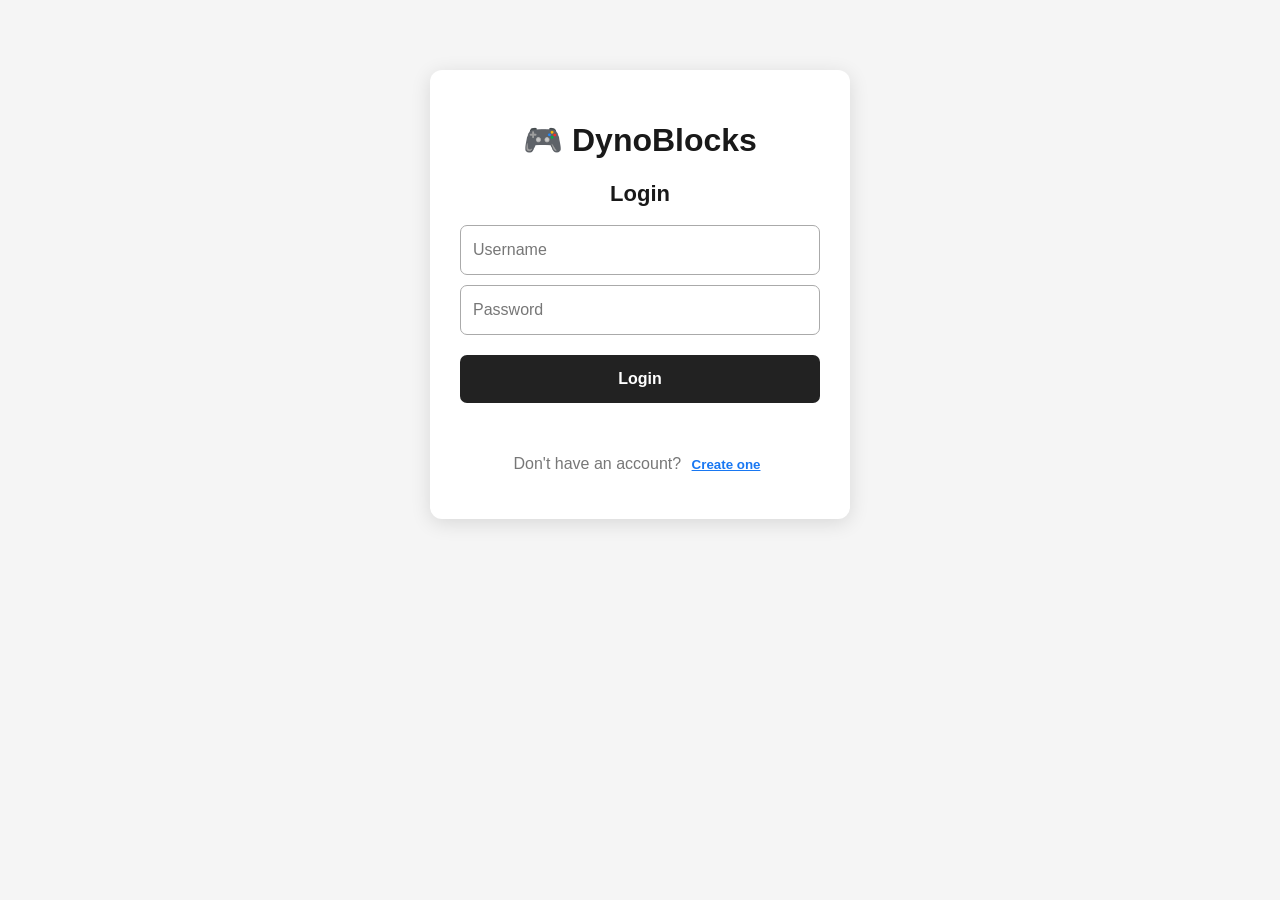
==== index.html @ c17cb5f5 "Update index.html" ====
<!DOCTYPE html>
<html lang="en">

<head>
<meta charset="UTF-8">
<meta name="viewport" content="width=device-width, initial-scale=1.0">

<title>DynoBlocks</title>

<style>

* {
    box-sizing: border-box;
}

body {
    margin: 0;
    font-family: Arial, sans-serif;
    background: #f5f5f5;
    color: #191919;
}


/* =========================
   LOGIN / REGISTER
========================= */

.auth-container {
    width: 90%;
    max-width: 420px;
    margin: 70px auto;
    background: white;
    padding: 30px;
    border-radius: 12px;
    box-shadow: 0 4px 20px rgba(0,0,0,.12);
}

.auth-container h1 {
    text-align: center;
}

.auth-container h2 {
    text-align: center;
    font-size: 22px;
}

input {
    display: block;
    width: 100%;
    height: 50px;
    margin: 10px 0;
    padding: 12px;
    border: 1px solid #aaa;
    border-radius: 7px;
    background: white !important;
    color: black !important;
    -webkit-text-fill-color: black !important;
    font-size: 16px;
}

input::placeholder {
    color: #777 !important;
    -webkit-text-fill-color: #777 !important;
}

.auth-button {
    width: 100%;
    height: 48px;
    margin-top: 10px;
    border: none;
    border-radius: 7px;
    background: #222;
    color: white;
    font-size: 16px;
    font-weight: bold;
    cursor: pointer;
}

.switch-text {
    text-align: center;
    color: #777;
    margin-top: 20px;
}

.switch-button {
    border: none;
    background: transparent;
    color: #1877f2;
    text-decoration: underline;
    font-weight: bold;
    cursor: pointer;
}

.message {
    text-align: center;
    min-height: 20px;
    margin-top: 12px;
}


/* =========================
   BAN SCREEN
========================= */

.ban-screen {
    min-height: 100vh;

    background: #f5f5f5;

    display: flex;
    align-items: center;
    justify-content: center;

    padding: 25px;
}

.ban-box {
    width: 100%;
    max-width: 650px;

    min-height: 520px;

    background: white;

    border: 1px solid #ddd;
    border-radius: 10px;

    padding: 50px 45px;

    box-shadow: 0 4px 20px rgba(0,0,0,.10);

    display: flex;
    flex-direction: column;
    justify-content: flex-start;
}

.ban-title {
    font-size: 30px;
    font-weight: bold;

    margin-bottom: 20px;
}

.ban-text {
    font-size: 16px;
    line-height: 1.6;
    color: #444;
}

.ban-reason {
    background: #f5f5f5;

    border-radius: 7px;

    padding: 15px;

    margin: 20px 0;
}

.ban-reason-title {
    font-weight: bold;
    margin-bottom: 7px;
}

.ban-appeal {
    margin-top: 30px;

    padding-top: 20px;

    border-top: 1px solid #ddd;

    color: #666;

    font-size: 14px;
}

.ban-permanent {
    color: #d32f2f;
    font-weight: bold;
}


/* =========================
   MAIN APP
========================= */

.app {
    min-height: 100vh;
}


/* =========================
   TOP BAR
========================= */

.topbar {
    height: 60px;

    background: white;

    border-bottom: 1px solid #ddd;

    display: flex;

    align-items: center;

    gap: 20px;

    padding: 0 20px;

    position: fixed;

    top: 0;
    left: 0;
    right: 0;

    z-index: 20;
}

.logo {
    font-size: 21px;
    font-weight: bold;
    white-space: nowrap;
}

.search {
    width: 300px;

    height: 38px;

    margin: 0;

    background: #f1f1f1 !important;

    border: none;

    font-size: 14px;
}

.top-right {
    margin-left: auto;

    display: flex;

    align-items: center;

    gap: 18px;
}

.coins {
    font-weight: bold;
}


/* =========================
   SIDEBAR
========================= */

.sidebar {
    position: fixed;

    top: 60px;
    left: 0;
    bottom: 0;

    width: 220px;

    background: white;

    border-right: 1px solid #ddd;

    padding: 20px 12px;
}

.side-button {
    width: 100%;

    height: 45px;

    margin: 3px 0;

    border: none;

    border-radius: 7px;

    background: transparent;

    color: #333;

    text-align: left;

    padding: 0 15px;

    font-size: 15px;

    cursor: pointer;
}

.side-button:hover {
    background: #eee;
}

.side-button.active {
    background: #e8e8e8;
    font-weight: bold;
}


/* =========================
   MAIN CONTENT
========================= */

.content {
    margin-left: 220px;

    padding: 90px 35px 40px;

    max-width: 1400px;
}


/* =========================
   PROFILE
========================= */

.profile {
    display: flex;

    align-items: center;

    gap: 18px;

    margin-bottom: 35px;
}

.avatar {
    width: 72px;
    height: 72px;

    border-radius: 50%;

    background: #ddd;

    display: flex;

    align-items: center;

    justify-content: center;

    font-size: 32px;
}

.profile h1 {
    margin: 0;

    font-size: 26px;
}

.profile p {
    margin: 6px 0;

    color: #777;
}


/* =========================
   SECTION
========================= */

.section {
    margin-bottom: 40px;
}

.section-header {
    display: flex;

    align-items: center;

    justify-content: space-between;

    margin-bottom: 15px;
}

.section-header h2 {
    margin: 0;

    font-size: 21px;
}

.see-all {
    border: none;

    background: transparent;

    color: #555;

    cursor: pointer;
}


/* =========================
   GAME GRID
========================= */

.game-grid {
    display: grid;

    grid-template-columns:
        repeat(auto-fill, minmax(180px, 1fr));

    gap: 20px;
}

.game-card {
    background: white;

    border-radius: 9px;

    overflow: hidden;

    cursor: pointer;

    transition: transform .15s;

    box-shadow: 0 1px 3px rgba(0,0,0,.08);
}

.game-card:hover {
    transform: translateY(-3px);
}

.thumbnail {
    width: 100%;

    aspect-ratio: 16 / 10;

    display: flex;

    align-items: center;

    justify-content: center;

    font-size: 45px;

    color: white;
}

.blue {
    background: linear-gradient(
        135deg,
        #3275ff,
        #754cff
    );
}

.green {
    background: linear-gradient(
        135deg,
        #32b36b,
        #1b8060
    );
}

.orange {
    background: linear-gradient(
        135deg,
        #ff9f43,
        #ee5253
    );
}

.purple {
    background: linear-gradient(
        135deg,
        #9b59ff,
        #e056fd
    );
}

.game-info {
    padding: 12px;
}

.game-name {
    font-weight: bold;

    white-space: nowrap;

    overflow: hidden;

    text-overflow: ellipsis;
}

.players {
    color: #777;

    font-size: 13px;

    margin-top: 6px;
}


/* =========================
   ADMIN
========================= */

.admin {
    max-width: 750px;

    margin: auto;

    background: white;

    padding: 25px;

    border-radius: 10px;
}

.admin-search {
    width: 100%;

    margin: 15px 0 20px;

    background: #f1f1f1 !important;

    border: 1px solid #ddd;

    height: 45px;
}

.user {
    background: #f1f1f1;

    padding: 15px;

    border-radius: 8px;

    margin: 10px 0;
}

.admin-button {
    width: 100%;

    padding: 12px;

    border: none;

    border-radius: 7px;

    background: #222;

    color: white;

    margin-top: 8px;

    cursor: pointer;
}

.ban-button {
    background: #e53935;
}

.unban-button {
    background: #333;
}

.ban-controls {
    margin-top: 12px;

    padding-top: 12px;

    border-top: 1px solid #ddd;
}

.ban-controls label {
    display: block;

    margin-top: 10px;

    margin-bottom: 5px;
}

.ban-controls input[type="number"] {
    width: 45%;

    display: inline-block;

    margin: 0;

    height: 42px;
}

.ban-controls select {
    width: 50%;

    height: 42px;

    padding: 8px;

    border: 1px solid #aaa;

    border-radius: 7px;

    background: white;

    font-size: 15px;
}

.ban-controls textarea {
    width: 100%;

    min-height: 80px;

    padding: 10px;

    border: 1px solid #aaa;

    border-radius: 7px;

    resize: vertical;

    font-family: Arial, sans-serif;

    font-size: 14px;
}


/* =========================
   HIDDEN
========================= */

.hidden {
    display: none !important;
}


/* =========================
   MOBILE
========================= */

@media (max-width: 700px) {

    .sidebar {
        width: 70px;

        padding: 15px 8px;
    }

    .side-button {
        font-size: 0;

        text-align: center;

        padding: 0;
    }

    .side-button:first-letter {
        font-size: 20px;
    }

    .content {
        margin-left: 70px;

        padding: 85px 15px 30px;
    }

    .topbar {
        padding: 0 10px;

        gap: 8px;
    }

    .logo {
        font-size: 17px;
    }

    .search {
        width: auto;

        flex: 1;
    }

    .top-right {
        display: none;
    }

    .game-grid {
        grid-template-columns:
            repeat(2, 1fr);

        gap: 10px;
    }

    .ban-box {
        padding: 35px 25px;
        min-height: 520px;
    }

}


/* =========================
   EXTRA SMALL
========================= */

@media (max-width: 420px) {

    .profile h1 {
        font-size: 21px;
    }

    .avatar {
        width: 60px;
        height: 60px;
    }

    .game-grid {
        grid-template-columns: 1fr 1fr;
    }

}

</style>

</head>


<body>


<!-- ================================================= -->
<!-- LOGIN / REGISTER -->
<!-- ================================================= -->

<div id="authScreen" class="auth-container">

    <div id="loginForm">

        <h1>🎮 DynoBlocks</h1>

        <h2>Login</h2>

        <input
            id="loginUsername"
            type="text"
            placeholder="Username"
            autocapitalize="none"
            autocorrect="off"
            spellcheck="false"
        >

        <input
            id="loginPassword"
            type="password"
            placeholder="Password"
        >

        <button
            class="auth-button"
            onclick="login()"
        >
            Login
        </button>

        <div
            id="loginMessage"
            class="message"
        ></div>

        <p class="switch-text">

            Don't have an account?

            <button
                class="switch-button"
                onclick="showRegister()"
            >
                Create one
            </button>

        </p>

    </div>


    <div id="registerForm" class="hidden">

        <h1>🎮 DynoBlocks</h1>

        <h2>Create Account</h2>

        <input
            id="registerUsername"
            type="text"
            placeholder="Username"
            autocapitalize="none"
            autocorrect="off"
            spellcheck="false"
        >

        <input
            id="registerPassword"
            type="password"
            placeholder="Password"
        >

        <button
            class="auth-button"
            onclick="register()"
        >
            Create Account
        </button>

        <div
            id="registerMessage"
            class="message"
        ></div>

        <p class="switch-text">

            Already have an account?

            <button
                class="switch-button"
                onclick="showLogin()"
            >
                Log in
            </button>

        </p>

    </div>

</div>


<!-- ================================================= -->
<!-- BAN SCREEN -->
<!-- ================================================= -->

<div id="banScreen" class="ban-screen hidden">

    <div class="ban-box">

        <div
            id="banTitle"
            class="ban-title"
        >
            Account Suspended
        </div>

        <div
            id="banSubtitle"
            class="ban-text"
        >
            Our content monsters have determined that your behaviour on DynoBlocks has been in violation with our Terms Of Use.
        </div>


        <div class="ban-reason">

            <div class="ban-reason-title">
                Reason
            </div>

            <div id="banReasonText">
                No reason provided.
            </div>

        </div>


        <div
            id="banDurationText"
            class="ban-text"
        ></div>


        <div class="ban-appeal">

            If you believe this moderation action
            was made incorrectly, you may contact
            the game's support team.

        </div>

    </div>

</div>


<!-- ================================================= -->
<!-- APP -->
<!-- ================================================= -->

<div id="app" class="app hidden">


    <!-- TOP BAR -->

    <header class="topbar">

        <div class="logo">
            🎮 DynoBlocks
        </div>

        <input
            id="search"
            class="search"
            placeholder="Search"
            oninput="searchGames()"
        >

        <div class="top-right">

            <div class="coins">
                🪙 <span id="coinAmount">100</span>
            </div>

            <button
                class="side-button"
                onclick="logout()"
            >
                Logout
            </button>

        </div>

    </header>


    <!-- SIDEBAR -->

    <aside class="sidebar">

        <button
            class="side-button active"
            onclick="showHome()"
        >
            🏠 &nbsp; Home
        </button>

        <button
            class="side-button"
            onclick="alert('Discover coming soon!')"
        >
            🔎 &nbsp; Discover
        </button>

        <button
            class="side-button"
            onclick="alert('Avatar coming soon!')"
        >
            👤 &nbsp; Avatar
        </button>

        <button
            class="side-button"
            onclick="alert('Inventory coming soon!')"
        >
            🎒 &nbsp; Inventory
        </button>

        <button
            class="side-button"
            onclick="alert('Messages coming soon!')"
        >
            💬 &nbsp; Messages
        </button>

        <button
            id="adminButton"
            class="side-button hidden"
            onclick="openAdmin()"
        >
            🛡️ &nbsp; Admin
        </button>

    </aside>


    <!-- HOME -->

    <main id="homeContent" class="content">


        <div class="profile">

            <div class="avatar">
                👤
            </div>

            <div>

                <h1 id="welcomeName">
                    Welcome!
                </h1>

                <p>
                    What will you play today?
                </p>

            </div>

        </div>


        <!-- CONTINUE -->

        <section class="section">

            <div class="section-header">

                <h2>
                    Continue
                </h2>

                <button
                    class="see-all"
                    onclick="alert('More games coming soon!')"
                >
                    See All
                </button>

            </div>


            <div class="game-grid">

                <div
                    class="game-card"
                    data-name="Boat Racing"
                    onclick="playGame('Boat Racing')"
                >

                    <div class="thumbnail blue">
                        🚤
                    </div>

                    <div class="game-info">

                        <div class="game-name">
                            Boat Racing
                        </div>

                        <div class="players">
                            🟢 1.2K playing
                        </div>

                    </div>

                </div>


                <div
                    class="game-card"
                    data-name="Ice Track"
                    onclick="playGame('Ice Track')"
                >

                    <div class="thumbnail green">
                        🧊
                    </div>

                    <div class="game-info">

                        <div class="game-name">
                            Ice Track
                        </div>

                        <div class="players">
                            🟢 824 playing
                        </div>

                    </div>

                </div>

            </div>

        </section>


        <!-- RECOMMENDED -->

        <section class="section">

            <div class="section-header">

                <h2>
                    Recommended For You
                </h2>

                <button
                    class="see-all"
                    onclick="alert('More games coming soon!')"
                >
                    See All
                </button>

            </div>


            <div class="game-grid">

                <div
                    class="game-card"
                    data-name="Adventure World"
                    onclick="playGame('Adventure World')"
                >

                    <div class="thumbnail orange">
                        🌎
                    </div>

                    <div class="game-info">

                        <div class="game-name">
                            Adventure World
                        </div>

                        <div class="players">
                            🟢 512 playing
                        </div>

                    </div>

                </div>


                <div
                    class="game-card"
                    data-name="Speed Run"
                    onclick="playGame('Speed Run')"
                >

                    <div class="thumbnail purple">
                        ⚡
                    </div>

                    <div class="game-info">

                        <div class="game-name">
                            Speed Run
                        </div>

                        <div class="players">
                            🟢 302 playing
                        </div>

                    </div>

                </div>


                <div
                    class="game-card"
                    data-name="City Life"
                    onclick="playGame('City Life')"
                >

                    <div class="thumbnail blue">
                        🏙️
                    </div>

                    <div class="game-info">

                        <div class="game-name">
                            City Life
                        </div>

                        <div class="players">
                            🟢 190 playing
                        </div>

                    </div>

                </div>


                <div
                    class="game-card"
                    data-name="Mystery Island"
                    onclick="playGame('Mystery Island')"
                >

                    <div class="thumbnail green">
                        🏝️
                    </div>

                    <div class="game-info">

                        <div class="game-name">
                            Mystery Island
                        </div>

                        <div class="players">
                            🟢 88 playing
                        </div>

                    </div>

                </div>

            </div>

        </section>

    </main>


    <!-- ================================================= -->
    <!-- ADMIN PAGE -->
    <!-- ================================================= -->

    <main
        id="adminContent"
        class="content hidden"
    >

        <div class="admin">

            <h1>🛡️ Admin Panel</h1>

            <p>
                Manage users and moderation.
            </p>


            <!-- PLAYER SEARCH -->

            <input
                id="adminPlayerSearch"
                class="admin-search"
                type="text"
                placeholder="Search for a player..."
                autocomplete="off"
                autocapitalize="none"
                autocorrect="off"
                spellcheck="false"
                oninput="renderAdmin()"
            >


            <div id="adminUsers"></div>

        </div>

    </main>

</div>


<script>


/* =================================================
   DATABASE
================================================= */

let users =
    JSON.parse(
        localStorage.getItem("users")
    ) || [];


/* =================================================
   OWNER
================================================= */

let owner =
    users.find(
        u =>
            u.username.toLowerCase()
            === "boblox"
    );


if (!owner) {

    users.push({

        username: "Boblox",

        password: "owner",

        owner: true,

        banned: false,

        verified: true,

        banReason: "",

        banDuration: null,

        banUnit: null,

        banExpires: null

    });

}


/* =================================================
   ADMIN
================================================= */

let admin =
    users.find(
        u =>
            u.username.toLowerCase()
            === "admin"
    );


if (!admin) {

    users.push({

        username: "admin",

        password: "admin123",

        owner: false,

        banned: false,

        verified: false,

        banReason: "",

        banDuration: null,

        banUnit: null,

        banExpires: null

    });

}


saveUsers();


/* =================================================
   SAVE
================================================= */

function saveUsers() {

    localStorage.setItem(
        "users",
        JSON.stringify(users)
    );

}


/* =================================================
   CALCULATE BAN EXPIRY
================================================= */

function calculateBanExpiry(amount, unit) {

    const now = new Date();

    amount = Number(amount);


    if (unit === "seconds") {

        return now.getTime() +
            amount * 1000;

    }


    if (unit === "minutes") {

        return now.getTime() +
            amount * 60 * 1000;

    }


    if (unit === "hours") {

        return now.getTime() +
            amount * 60 * 60 * 1000;

    }


    if (unit === "days") {

        return now.getTime() +
            amount * 24 * 60 * 60 * 1000;

    }


    if (unit === "weeks") {

        return now.getTime() +
            amount * 7 * 24 * 60 * 60 * 1000;

    }


    if (unit === "months") {

        const expiry =
            new Date(now);

        expiry.setMonth(
            expiry.getMonth() + amount
        );

        return expiry.getTime();

    }


    return null;

}


/* =================================================
   CHECK BAN
================================================= */

function isUserBanned(user) {

    if (!user.banned) {

        return false;

    }


    if (user.banExpires === null) {

        return true;

    }


    if (Date.now() >= user.banExpires) {

        user.banned = false;

        user.banReason = "";

        user.banDuration = null;

        user.banUnit = null;

        user.banExpires = null;

        saveUsers();

        return false;

    }


    return true;

}


/* =================================================
   BAN SCREEN
================================================= */

function showBanScreen(user) {

    document
        .getElementById("authScreen")
        .classList.add("hidden");


    document
        .getElementById("app")
        .classList.add("hidden");


    document
        .getElementById("banScreen")
        .classList.remove("hidden");


    const title =
        document.getElementById(
            "banTitle"
        );


    const subtitle =
        document.getElementById(
            "banSubtitle"
        );


    if (
        user.banUnit === "permanent"
        ||
        user.banExpires === null
    ) {

        title.textContent =
            "Account Terminated";

    }

    else {

        title.textContent =
            "Account Suspended";

    }


    subtitle.textContent =
        "Our content monsters have determined that your behaviour on DynoBlocks has been in violation with our Terms Of Use.";


    document
        .getElementById("banReasonText")
        .textContent =
            user.banReason ||
            "No reason provided.";


    const duration =
        document
            .getElementById(
                "banDurationText"
            );


    if (
        user.banUnit === "permanent"
        ||
        user.banExpires === null
    ) {

        duration.innerHTML =
            '<span class="ban-permanent">This account has been permanently terminated.</span>';

        return;

    }


    let unit =
        user.banUnit;


    if (user.banDuration !== 1) {

        unit += "s";

    }


    duration.textContent =
        "Banned for " +
        user.banDuration +
        " " +
        unit;

}


/* =================================================
   LOGIN
================================================= */

function login() {

    const username =
        document
            .getElementById(
                "loginUsername"
            )
            .value
            .trim();


    const password =
        document
            .getElementById(
                "loginPassword"
            )
            .value;


    const message =
        document
            .getElementById(
                "loginMessage"
            );


    const user =
        users.find(
            u =>
                u.username.toLowerCase()
                === username.toLowerCase()
        );


    if (!user) {

        message.textContent =
            "Account not found.";

        return;

    }


    if (user.password !== password) {

        message.textContent =
            "Incorrect password.";

        return;

    }


    if (isUserBanned(user)) {

        showBanScreen(user);

        return;

    }


    localStorage.setItem(
        "currentUser",
        user.username
    );


    showApp();

}


/* =================================================
   REGISTER
================================================= */

function register() {

    const username =
        document
            .getElementById(
                "registerUsername"
            )
            .value
            .trim();


    const password =
        document
            .getElementById(
                "registerPassword"
            )
            .value;


    const message =
        document
            .getElementById(
                "registerMessage"
            );


    if (!username || !password) {

        message.textContent =
            "Please fill in everything.";

        return;

    }


    if (
        users.some(
            u =>
                u.username.toLowerCase()
                === username.toLowerCase()
        )
    ) {

        message.textContent =
            "That username already exists.";

        return;

    }


    users.push({

        username: username,

        password: password,

        owner: false,

        banned: false,

        verified: false,

        banReason: "",

        banDuration: null,

        banUnit: null,

        banExpires: null

    });


    saveUsers();


    message.textContent =
        "Account created!";


    setTimeout(
        showLogin,
        700
    );

}


/* =================================================
   SHOW APP
================================================= */

function showApp() {

    document
        .getElementById("authScreen")
        .classList.add("hidden");


    document
        .getElementById("banScreen")
        .classList.add("hidden");


    document
        .getElementById("app")
        .classList.remove("hidden");


    showHome();

}


/* =================================================
   HOME
================================================= */

function showHome() {

    document
        .getElementById("homeContent")
        .classList.remove("hidden");


    document
        .getElementById("adminContent")
        .classList.add("hidden");


    const username =
        localStorage.getItem(
            "currentUser"
        );


    document
        .getElementById("welcomeName")
        .textContent =
            "Welcome, " +
            username +
            "!";


    const user =
        users.find(
            u =>
                u.username === username
        );


    if (
        user &&
        user.owner
    ) {

        document
            .getElementById("adminButton")
            .classList.remove("hidden");

    }

    else {

        document
            .getElementById("adminButton")
            .classList.add("hidden");

    }

}


/* =================================================
   SEARCH GAMES
================================================= */

function searchGames() {

    const search =
        document
            .getElementById("search")
            .value
            .toLowerCase();


    const cards =
        document.querySelectorAll(
            ".game-card"
        );


    cards.forEach(
        card => {

            const name =
                card.dataset.name
                    .toLowerCase();


            card.style.display =
                name.includes(search)
                ? ""
                : "none";

        }
    );

}


/* =================================================
   PLAY
================================================= */

function playGame(name) {

    alert(
        "Launching " +
        name +
        "..."
    );

}


/* =================================================
   ADMIN
================================================= */

function openAdmin() {

    const username =
        localStorage.getItem(
            "currentUser"
        );


    const user =
        users.find(
            u =>
                u.username === username
        );


    if (
        !user ||
        !user.owner
    ) {

        alert(
            "You don't have permission."
        );

        return;

    }


    document
        .getElementById("homeContent")
        .classList.add("hidden");


    document
        .getElementById("adminContent")
        .classList.remove("hidden");


    renderAdmin();

}


/* =================================================
   ADMIN USER LIST + SEARCH
================================================= */

function renderAdmin() {

    const list =
        document.getElementById(
            "adminUsers"
        );


    const searchBox =
        document.getElementById(
            "adminPlayerSearch"
        );


    const search =
        searchBox
            ? searchBox.value
                .trim()
                .toLowerCase()
            : "";


    list.innerHTML = "";


    users.forEach(
        (user, index) => {

            if (user.owner) {

                return;

            }


            if (
                search &&
                !user.username
                    .toLowerCase()
                    .includes(search)
            ) {

                return;

            }


            const div =
                document.createElement(
                    "div"
                );


            div.className =
                "user";


            let status;


            if (
                isUserBanned(user)
            ) {

                if (
                    user.banExpires === null
                ) {

                    status =
                        "🚫 Permanently Terminated";

                }

                else {

                    status =
                        "🚫 Suspended for " +
                        user.banDuration +
                        " " +
                        user.banUnit +
                        (
                            user.banDuration === 1
                            ? ""
                            : "s"
                        );

                }

            }

            else {

                status =
                    "✅ Active";

            }


            div.innerHTML = `

                <strong>
                    ${escapeHTML(user.username)}
                </strong>

                <br>

                ${status}

            `;


            /* =========================
               UNBAN
            ========================= */

            if (
                isUserBanned(user)
            ) {

                const unbanButton =
                    document.createElement(
                        "button"
                    );


                unbanButton.className =
                    "admin-button unban-button";


                unbanButton.textContent =
                    "Unban User";


                unbanButton.onclick =
                    function() {

                        users[index].banned =
                            false;

                        users[index].banReason =
                            "";

                        users[index].banDuration =
                            null;

                        users[index].banUnit =
                            null;

                        users[index].banExpires =
                            null;


                        saveUsers();

                        renderAdmin();

                    };


                div.appendChild(
                    unbanButton
                );

            }


            /* =========================
               BAN CONTROLS
            ========================= */

            else {

                const controls =
                    document.createElement(
                        "div"
                    );


                controls.className =
                    "ban-controls";


                controls.innerHTML = `

                    <label>
                        <strong>
                            Ban duration
                        </strong>
                    </label>

                    <input
                        class="ban-number"
                        type="number"
                        min="1"
                        step="1"
                        inputmode="numeric"
                        placeholder="Length"
                    >

                    <select
                        class="ban-unit"
                    >

                        <option value="seconds">
                            Seconds
                        </option>

                        <option value="minutes">
                            Minutes
                        </option>

                        <option value="hours">
                            Hours
                        </option>

                        <option value="days">
                            Days
                        </option>

                        <option value="weeks">
                            Weeks
                        </option>

                        <option value="months">
                            Months
                        </option>

                        <option value="permanent">
                            Permanent
                        </option>

                    </select>


                    <label>
                        <strong>
                            Ban reason
                        </strong>
                    </label>

                    <textarea
                        class="ban-reason-input"
                        placeholder="Enter the reason for this ban..."
                    ></textarea>


                    <button
                        class="admin-button ban-button"
                    >
                        Ban User
                    </button>

                `;


                const numberInput =
                    controls.querySelector(
                        ".ban-number"
                    );


                const unitSelect =
                    controls.querySelector(
                        ".ban-unit"
                    );


                const reasonInput =
                    controls.querySelector(
                        ".ban-reason-input"
                    );


                const banButton =
                    controls.querySelector(
                        ".ban-button"
                    );


                unitSelect.onchange =
                    function() {

                        if (
                            unitSelect.value
                            === "permanent"
                        ) {

                            numberInput.value =
                                "";

                            numberInput.disabled =
                                true;

                        }

                        else {

                            numberInput.disabled =
                                false;

                        }

                    };


                banButton.onclick =
                    function() {

                        const unit =
                            unitSelect.value;


                        const reason =
                            reasonInput.value
                                .trim();


                        if (!reason) {

                            alert(
                                "Please enter a ban reason."
                            );

                            return;

                        }


                        if (
                            unit !== "permanent"
                            &&
                            (
                                !numberInput.value
                                ||
                                Number(
                                    numberInput.value
                                ) < 1
                                ||
                                !Number.isInteger(
                                    Number(
                                        numberInput.value
                                    )
                                )
                            )
                        ) {

                            alert(
                                "Enter a whole number for the ban length."
                            );

                            return;

                        }


                        users[index].banned =
                            true;


                        users[index].banReason =
                            reason;


                        users[index].banUnit =
                            unit;


                        if (
                            unit === "permanent"
                        ) {

                            users[index].banDuration =
                                null;

                            users[index].banExpires =
                                null;

                        }

                        else {

                            const amount =
                                Number(
                                    numberInput.value
                                );


                            users[index].banDuration =
                                amount;


                            users[index].banExpires =
                                calculateBanExpiry(
                                    amount,
                                    unit
                                );

                        }


                        saveUsers();

                        renderAdmin();

                    };


                div.appendChild(
                    controls
                );

            }


            list.appendChild(
                div
            );

        }
    );


    /* =========================
       NO RESULTS
    ========================= */

    if (
        list.children.length === 0
        &&
        search
    ) {

        const noResults =
            document.createElement(
                "div"
            );


        noResults.className =
            "user";


        noResults.innerHTML = `

            No players found matching
            "<strong>
                ${escapeHTML(search)}
            </strong>".

        `;


        list.appendChild(
            noResults
        );

    }

}


/* =================================================
   LOGOUT
================================================= */

function logout() {

    localStorage.removeItem(
        "currentUser"
    );

    location.reload();

}


/* =================================================
   LOGIN / REGISTER SWITCH
================================================= */

function showRegister() {

    document
        .getElementById("loginForm")
        .classList.add("hidden");


    document
        .getElementById("registerForm")
        .classList.remove("hidden");

}


function showLogin() {

    document
        .getElementById("registerForm")
        .classList.add("hidden");


    document
        .getElementById("loginForm")
        .classList.remove("hidden");

}


/* =================================================
   ESCAPE HTML
================================================= */

function escapeHTML(text) {

    const div =
        document.createElement(
            "div"
        );


    div.textContent =
        text;


    return div.innerHTML;

}


/* =================================================
   AUTO LOGIN
================================================= */

const savedUser =
    localStorage.getItem(
        "currentUser"
    );


if (savedUser) {

    const user =
        users.find(
            u =>
                u.username === savedUser
        );


    if (
        user &&
        isUserBanned(user)
    ) {

        showBanScreen(user);

    }

    else if (user) {

        showApp();

    }

    else {

        localStorage.removeItem(
            "currentUser"
        );

    }

}

</script>

</body>
</html>
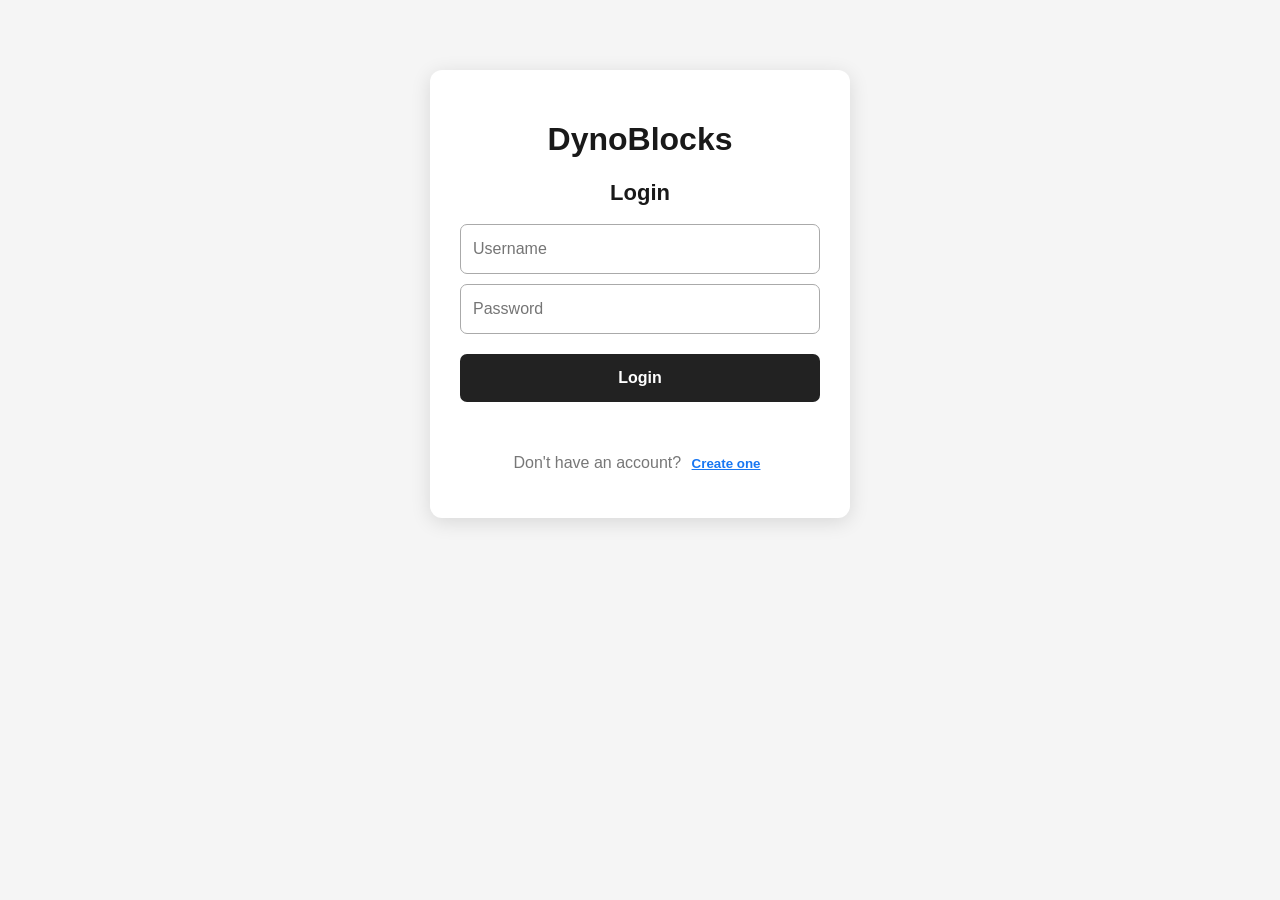
==== commit f9fb33ac: "Update index.html" ====
--- a/index.html
+++ b/index.html
@@ -1,6 +1,5 @@
 <!DOCTYPE html>
 <html lang="en">
-
 <head>
 <meta charset="UTF-8">
 <meta name="viewport" content="width=device-width, initial-scale=1.0">
@@ -20,9 +19,17 @@
     color: #191919;
 }
 
+.hidden {
+    display: none !important;
+}
+
+button {
+    cursor: pointer;
+}
+
 
 /* =========================
-   LOGIN / REGISTER
+   AUTH
 ========================= */
 
 .auth-container {
@@ -35,12 +42,12 @@
     box-shadow: 0 4px 20px rgba(0,0,0,.12);
 }
 
-.auth-container h1 {
-    text-align: center;
-}
-
+.auth-container h1,
 .auth-container h2 {
     text-align: center;
+}
+
+.auth-container h2 {
     font-size: 22px;
 }
 
@@ -54,13 +61,7 @@
     border-radius: 7px;
     background: white !important;
     color: black !important;
-    -webkit-text-fill-color: black !important;
     font-size: 16px;
-}
-
-input::placeholder {
-    color: #777 !important;
-    -webkit-text-fill-color: #777 !important;
 }
 
 .auth-button {
@@ -73,7 +74,6 @@
     color: white;
     font-size: 16px;
     font-weight: bold;
-    cursor: pointer;
 }
 
 .switch-text {
@@ -88,7 +88,6 @@
     color: #1877f2;
     text-decoration: underline;
     font-weight: bold;
-    cursor: pointer;
 }
 
 .message {
@@ -99,12 +98,11 @@
 
 
 /* =========================
-   BAN SCREEN
+   MODERATION SCREEN
 ========================= */
 
 .ban-screen {
     min-height: 100vh;
-
     background: #f5f5f5;
 
     display: flex;
@@ -116,34 +114,29 @@
 
 .ban-box {
     width: 100%;
-    max-width: 650px;
-
-    min-height: 520px;
+    max-width: 700px;
+
+    min-height: 540px;
 
     background: white;
 
     border: 1px solid #ddd;
     border-radius: 10px;
 
-    padding: 50px 45px;
+    padding: 55px 50px;
 
     box-shadow: 0 4px 20px rgba(0,0,0,.10);
-
-    display: flex;
-    flex-direction: column;
-    justify-content: flex-start;
 }
 
 .ban-title {
-    font-size: 30px;
+    font-size: 32px;
     font-weight: bold;
-
-    margin-bottom: 20px;
+    margin-bottom: 24px;
 }
 
 .ban-text {
     font-size: 16px;
-    line-height: 1.6;
+    line-height: 1.65;
     color: #444;
 }
 
@@ -152,20 +145,20 @@
 
     border-radius: 7px;
 
-    padding: 15px;
-
-    margin: 20px 0;
+    padding: 18px;
+
+    margin: 25px 0;
 }
 
 .ban-reason-title {
     font-weight: bold;
-    margin-bottom: 7px;
+    margin-bottom: 8px;
 }
 
 .ban-appeal {
-    margin-top: 30px;
-
-    padding-top: 20px;
+    margin-top: 35px;
+
+    padding-top: 22px;
 
     border-top: 1px solid #ddd;
 
@@ -181,20 +174,11 @@
 
 
 /* =========================
-   MAIN APP
-========================= */
-
-.app {
-    min-height: 100vh;
-}
-
-
-/* =========================
    TOP BAR
 ========================= */
 
 .topbar {
-    height: 60px;
+    height: 62px;
 
     background: white;
 
@@ -204,9 +188,9 @@
 
     align-items: center;
 
-    gap: 20px;
-
-    padding: 0 20px;
+    gap: 14px;
+
+    padding: 0 18px;
 
     position: fixed;
 
@@ -223,9 +207,8 @@
     white-space: nowrap;
 }
 
-.search {
-    width: 300px;
-
+.top-search {
+    width: 270px;
     height: 38px;
 
     margin: 0;
@@ -233,8 +216,6 @@
     background: #f1f1f1 !important;
 
     border: none;
-
-    font-size: 14px;
 }
 
 .top-right {
@@ -244,11 +225,82 @@
 
     align-items: center;
 
-    gap: 18px;
-}
-
-.coins {
+    gap: 10px;
+}
+
+.top-button {
+    height: 38px;
+
+    padding: 0 13px;
+
+    border: none;
+
+    border-radius: 7px;
+
+    background: #eee;
+
     font-weight: bold;
+}
+
+.notification-button {
+    position: relative;
+}
+
+.notification-count {
+    position: absolute;
+
+    right: -5px;
+    top: -7px;
+
+    background: #e53935;
+
+    color: white;
+
+    border-radius: 20px;
+
+    font-size: 11px;
+
+    padding: 2px 6px;
+}
+
+
+/* =========================
+   NOTIFICATIONS
+========================= */
+
+.notifications-panel {
+    position: fixed;
+
+    right: 18px;
+    top: 58px;
+
+    width: 340px;
+
+    max-height: 75vh;
+
+    overflow-y: auto;
+
+    background: white;
+
+    border: 1px solid #ddd;
+
+    border-radius: 10px;
+
+    box-shadow: 0 5px 25px rgba(0,0,0,.15);
+
+    padding: 15px;
+
+    z-index: 30;
+}
+
+.notification {
+    padding: 12px 0;
+
+    border-bottom: 1px solid #eee;
+}
+
+.notification:last-child {
+    border-bottom: none;
 }
 
 
@@ -259,7 +311,7 @@
 .sidebar {
     position: fixed;
 
-    top: 60px;
+    top: 62px;
     left: 0;
     bottom: 0;
 
@@ -269,13 +321,13 @@
 
     border-right: 1px solid #ddd;
 
-    padding: 20px 12px;
+    padding: 18px 12px;
 }
 
 .side-button {
     width: 100%;
 
-    height: 45px;
+    height: 44px;
 
     margin: 3px 0;
 
@@ -289,17 +341,12 @@
 
     text-align: left;
 
-    padding: 0 15px;
+    padding: 0 14px;
 
     font-size: 15px;
-
-    cursor: pointer;
-}
-
-.side-button:hover {
-    background: #eee;
-}
-
+}
+
+.side-button:hover,
 .side-button.active {
     background: #e8e8e8;
     font-weight: bold;
@@ -307,15 +354,15 @@
 
 
 /* =========================
-   MAIN CONTENT
+   CONTENT
 ========================= */
 
 .content {
     margin-left: 220px;
 
-    padding: 90px 35px 40px;
-
-    max-width: 1400px;
+    padding: 92px 35px 40px;
+
+    max-width: 1450px;
 }
 
 
@@ -330,12 +377,12 @@
 
     gap: 18px;
 
-    margin-bottom: 35px;
+    margin-bottom: 30px;
 }
 
 .avatar {
-    width: 72px;
-    height: 72px;
+    width: 70px;
+    height: 70px;
 
     border-radius: 50%;
 
@@ -347,7 +394,7 @@
 
     justify-content: center;
 
-    font-size: 32px;
+    font-size: 28px;
 }
 
 .profile h1 {
@@ -364,11 +411,11 @@
 
 
 /* =========================
-   SECTION
+   SECTIONS
 ========================= */
 
 .section {
-    margin-bottom: 40px;
+    margin-bottom: 38px;
 }
 
 .section-header {
@@ -385,16 +432,6 @@
     margin: 0;
 
     font-size: 21px;
-}
-
-.see-all {
-    border: none;
-
-    background: transparent;
-
-    color: #555;
-
-    cursor: pointer;
 }
 
 
@@ -418,15 +455,9 @@
 
     overflow: hidden;
 
+    box-shadow: 0 1px 3px rgba(0,0,0,.08);
+
     cursor: pointer;
-
-    transition: transform .15s;
-
-    box-shadow: 0 1px 3px rgba(0,0,0,.08);
-}
-
-.game-card:hover {
-    transform: translateY(-3px);
 }
 
 .thumbnail {
@@ -440,7 +471,7 @@
 
     justify-content: center;
 
-    font-size: 45px;
+    font-size: 42px;
 
     color: white;
 }
@@ -483,12 +514,6 @@
 
 .game-name {
     font-weight: bold;
-
-    white-space: nowrap;
-
-    overflow: hidden;
-
-    text-overflow: ellipsis;
 }
 
 .players {
@@ -497,6 +522,97 @@
     font-size: 13px;
 
     margin-top: 6px;
+}
+
+
+/* =========================
+   PEOPLE / FRIENDS
+========================= */
+
+.panel {
+    max-width: 850px;
+
+    margin: auto;
+
+    background: white;
+
+    padding: 25px;
+
+    border-radius: 10px;
+}
+
+.user {
+    background: #f1f1f1;
+
+    padding: 15px;
+
+    border-radius: 8px;
+
+    margin: 10px 0;
+}
+
+.user-row {
+    display: flex;
+
+    align-items: center;
+
+    justify-content: space-between;
+
+    gap: 10px;
+}
+
+.user-actions {
+    display: flex;
+
+    gap: 7px;
+
+    flex-wrap: wrap;
+}
+
+.small-button {
+    border: none;
+
+    border-radius: 7px;
+
+    padding: 9px 12px;
+
+    background: #222;
+
+    color: white;
+}
+
+.small-button:disabled {
+    opacity: .55;
+
+    cursor: default;
+}
+
+.accept-button {
+    background: #238636;
+}
+
+.decline-button {
+    background: #d32f2f;
+}
+
+.verify-badge {
+    color: #1877f2;
+
+    font-weight: bold;
+
+    font-size: 13px;
+}
+
+.people-search {
+    width: 100%;
+
+    height: 45px;
+
+    margin: 15px 0 20px;
+
+    background: #f1f1f1 !important;
+
+    border: 1px solid #ddd;
 }
 
 
@@ -505,7 +621,7 @@
 ========================= */
 
 .admin {
-    max-width: 750px;
+    max-width: 800px;
 
     margin: auto;
 
@@ -519,23 +635,13 @@
 .admin-search {
     width: 100%;
 
+    height: 45px;
+
     margin: 15px 0 20px;
 
     background: #f1f1f1 !important;
 
     border: 1px solid #ddd;
-
-    height: 45px;
-}
-
-.user {
-    background: #f1f1f1;
-
-    padding: 15px;
-
-    border-radius: 8px;
-
-    margin: 10px 0;
 }
 
 .admin-button {
@@ -552,8 +658,6 @@
     color: white;
 
     margin-top: 8px;
-
-    cursor: pointer;
 }
 
 .ban-button {
@@ -580,7 +684,7 @@
     margin-bottom: 5px;
 }
 
-.ban-controls input[type="number"] {
+.ban-number {
     width: 45%;
 
     display: inline-block;
@@ -590,7 +694,7 @@
     height: 42px;
 }
 
-.ban-controls select {
+.ban-unit {
     width: 50%;
 
     height: 42px;
@@ -606,7 +710,7 @@
     font-size: 15px;
 }
 
-.ban-controls textarea {
+.ban-reason-input {
     width: 100%;
 
     min-height: 80px;
@@ -622,15 +726,8 @@
     font-family: Arial, sans-serif;
 
     font-size: 14px;
-}
-
-
-/* =========================
-   HIDDEN
-========================= */
-
-.hidden {
-    display: none !important;
+
+    margin-top: 5px;
 }
 
 
@@ -654,10 +751,6 @@
         padding: 0;
     }
 
-    .side-button:first-letter {
-        font-size: 20px;
-    }
-
     .content {
         margin-left: 70px;
 
@@ -665,7 +758,7 @@
     }
 
     .topbar {
-        padding: 0 10px;
+        padding: 0 9px;
 
         gap: 8px;
     }
@@ -674,14 +767,14 @@
         font-size: 17px;
     }
 
-    .search {
+    .top-search {
         width: auto;
 
         flex: 1;
     }
 
     .top-right {
-        display: none;
+        gap: 5px;
     }
 
     .game-grid {
@@ -693,50 +786,35 @@
 
     .ban-box {
         padding: 35px 25px;
-        min-height: 520px;
-    }
-
-}
-
-
-/* =========================
-   EXTRA SMALL
-========================= */
-
-@media (max-width: 420px) {
-
-    .profile h1 {
-        font-size: 21px;
-    }
-
-    .avatar {
-        width: 60px;
-        height: 60px;
-    }
-
-    .game-grid {
-        grid-template-columns: 1fr 1fr;
+
+        min-height: 500px;
+    }
+
+    .notifications-panel {
+        left: 10px;
+        right: 10px;
+
+        width: auto;
     }
 
 }
 
 </style>
-
 </head>
 
 
 <body>
 
 
-<!-- ================================================= -->
-<!-- LOGIN / REGISTER -->
-<!-- ================================================= -->
+<!-- =========================
+     LOGIN
+========================= -->
 
 <div id="authScreen" class="auth-container">
 
     <div id="loginForm">
 
-        <h1>🎮 DynoBlocks</h1>
+        <h1>DynoBlocks</h1>
 
         <h2>Login</h2>
 
@@ -744,6 +822,7 @@
             id="loginUsername"
             type="text"
             placeholder="Username"
+            autocomplete="off"
             autocapitalize="none"
             autocorrect="off"
             spellcheck="false"
@@ -783,9 +862,12 @@
     </div>
 
 
-    <div id="registerForm" class="hidden">
-
-        <h1>🎮 DynoBlocks</h1>
+    <div
+        id="registerForm"
+        class="hidden"
+    >
+
+        <h1>DynoBlocks</h1>
 
         <h2>Create Account</h2>
 
@@ -793,6 +875,7 @@
             id="registerUsername"
             type="text"
             placeholder="Username"
+            autocomplete="off"
             autocapitalize="none"
             autocorrect="off"
             spellcheck="false"
@@ -834,11 +917,14 @@
 </div>
 
 
-<!-- ================================================= -->
-<!-- BAN SCREEN -->
-<!-- ================================================= -->
-
-<div id="banScreen" class="ban-screen hidden">
+<!-- =========================
+     MODERATION SCREEN
+========================= -->
+
+<div
+    id="banScreen"
+    class="ban-screen hidden"
+>
 
     <div class="ban-box">
 
@@ -846,14 +932,15 @@
             id="banTitle"
             class="ban-title"
         >
-            Account Suspended
+            Account suspended
         </div>
 
-        <div
-            id="banSubtitle"
-            class="ban-text"
-        >
-            Our content monsters have determined that your behaviour on DynoBlocks has been in violation with our Terms Of Use.
+        <div class="ban-text">
+
+            Our content monitors have determined
+            that your behaviour on DynoBlocks has
+            been in violation with our Terms Of Use.
+
         </div>
 
 
@@ -880,7 +967,7 @@
 
             If you believe this moderation action
             was made incorrectly, you may contact
-            the game's support team.
+            the DynoBlocks support team.
 
         </div>
 
@@ -889,11 +976,14 @@
 </div>
 
 
-<!-- ================================================= -->
-<!-- APP -->
-<!-- ================================================= -->
-
-<div id="app" class="app hidden">
+<!-- =========================
+     APP
+========================= -->
+
+<div
+    id="app"
+    class="app hidden"
+>
 
 
     <!-- TOP BAR -->
@@ -901,24 +991,38 @@
     <header class="topbar">
 
         <div class="logo">
-            🎮 DynoBlocks
+            DynoBlocks
         </div>
 
+
         <input
-            id="search"
-            class="search"
-            placeholder="Search"
-            oninput="searchGames()"
+            id="topSearch"
+            class="top-search"
+            placeholder="Search players or games"
+            oninput="globalSearch()"
         >
 
+
         <div class="top-right">
 
-            <div class="coins">
-                🪙 <span id="coinAmount">100</span>
-            </div>
-
             <button
-                class="side-button"
+                class="top-button notification-button"
+                onclick="toggleNotifications()"
+            >
+                Notifications
+
+                <span
+                    id="notificationCount"
+                    class="notification-count hidden"
+                >
+                    0
+                </span>
+
+            </button>
+
+
+            <button
+                class="top-button"
                 onclick="logout()"
             >
                 Logout
@@ -929,6 +1033,14 @@
     </header>
 
 
+    <!-- NOTIFICATIONS -->
+
+    <div
+        id="notificationsPanel"
+        class="notifications-panel hidden"
+    ></div>
+
+
     <!-- SIDEBAR -->
 
     <aside class="sidebar">
@@ -937,57 +1049,66 @@
             class="side-button active"
             onclick="showHome()"
         >
-            🏠 &nbsp; Home
+            Home
         </button>
+
+
+        <button
+            class="side-button"
+            onclick="showPeople()"
+        >
+            People
+        </button>
+
 
         <button
             class="side-button"
             onclick="alert('Discover coming soon!')"
         >
-            🔎 &nbsp; Discover
+            Discover
         </button>
+
 
         <button
             class="side-button"
             onclick="alert('Avatar coming soon!')"
         >
-            👤 &nbsp; Avatar
+            Avatar
         </button>
+
 
         <button
             class="side-button"
             onclick="alert('Inventory coming soon!')"
         >
-            🎒 &nbsp; Inventory
+            Inventory
         </button>
 
-        <button
-            class="side-button"
-            onclick="alert('Messages coming soon!')"
-        >
-            💬 &nbsp; Messages
-        </button>
 
         <button
             id="adminButton"
             class="side-button hidden"
             onclick="openAdmin()"
         >
-            🛡️ &nbsp; Admin
+            Admin
         </button>
 
     </aside>
 
 
-    <!-- HOME -->
-
-    <main id="homeContent" class="content">
-
+    <!-- =========================
+         HOME
+    ========================= -->
+
+    <main
+        id="homeContent"
+        class="content"
+    >
 
         <div class="profile">
 
             <div class="avatar">
-                👤
+                ●
             </div>
 
             <div>
@@ -1005,6 +1126,34 @@
         </div>
 
 
+        <!-- FRIENDS -->
+
+        <section class="section">
+
+            <div class="section-header">
+
+                <h2>
+                    Friends
+                </h2>
+
+                <button
+                    class="small-button"
+                    onclick="showPeople()"
+                >
+                    Find People
+                </button>
+
+            </div>
+
+
+            <div
+                id="friendsList"
+                class="game-grid"
+            ></div>
+
+        </section>
+
+
         <!-- CONTINUE -->
 
         <section class="section">
@@ -1015,23 +1164,12 @@
                     Continue
                 </h2>
 
-                <button
-                    class="see-all"
-                    onclick="alert('More games coming soon!')"
-                >
-                    See All
-                </button>
-
             </div>
 
 
             <div class="game-grid">
 
-                <div
-                    class="game-card"
-                    data-name="Boat Racing"
-                    onclick="playGame('Boat Racing')"
-                >
+                <div class="game-card">
 
                     <div class="thumbnail blue">
                         🚤
@@ -1044,7 +1182,7 @@
                         </div>
 
                         <div class="players">
-                            🟢 1.2K playing
+                            1.2K playing
                         </div>
 
                     </div>
@@ -1052,11 +1190,7 @@
                 </div>
 
 
-                <div
-                    class="game-card"
-                    data-name="Ice Track"
-                    onclick="playGame('Ice Track')"
-                >
+                <div class="game-card">
 
                     <div class="thumbnail green">
                         🧊
@@ -1069,7 +1203,7 @@
                         </div>
 
                         <div class="players">
-                            🟢 824 playing
+                            824 playing
                         </div>
 
                     </div>
@@ -1091,23 +1225,12 @@
                     Recommended For You
                 </h2>
 
-                <button
-                    class="see-all"
-                    onclick="alert('More games coming soon!')"
-                >
-                    See All
-                </button>
-
             </div>
 
 
             <div class="game-grid">
 
-                <div
-                    class="game-card"
-                    data-name="Adventure World"
-                    onclick="playGame('Adventure World')"
-                >
+                <div class="game-card">
 
                     <div class="thumbnail orange">
                         🌎
@@ -1120,7 +1243,7 @@
                         </div>
 
                         <div class="players">
-                            🟢 512 playing
+                            512 playing
                         </div>
 
                     </div>
@@ -1128,11 +1251,7 @@
                 </div>
 
 
-                <div
-                    class="game-card"
-                    data-name="Speed Run"
-                    onclick="playGame('Speed Run')"
-                >
+                <div class="game-card">
 
                     <div class="thumbnail purple">
                         ⚡
@@ -1145,7 +1264,7 @@
                         </div>
 
                         <div class="players">
-                            🟢 302 playing
+                            302 playing
                         </div>
 
                     </div>
@@ -1153,11 +1272,7 @@
                 </div>
 
 
-                <div
-                    class="game-card"
-                    data-name="City Life"
-                    onclick="playGame('City Life')"
-                >
+                <div class="game-card">
 
                     <div class="thumbnail blue">
                         🏙️
@@ -1170,7 +1285,7 @@
                         </div>
 
                         <div class="players">
-                            🟢 190 playing
+                            190 playing
                         </div>
 
                     </div>
@@ -1178,11 +1293,7 @@
                 </div>
 
 
-                <div
-                    class="game-card"
-                    data-name="Mystery Island"
-                    onclick="playGame('Mystery Island')"
-                >
+                <div class="game-card">
 
                     <div class="thumbnail green">
                         🏝️
@@ -1195,7 +1306,7 @@
                         </div>
 
                         <div class="players">
-                            🟢 88 playing
+                            88 playing
                         </div>
 
                     </div>
@@ -1209,9 +1320,49 @@
     </main>
 
 
-    <!-- ================================================= -->
-    <!-- ADMIN PAGE -->
-    <!-- ================================================= -->
+    <!-- =========================
+         PEOPLE
+    ========================= -->
+
+    <main
+        id="peopleContent"
+        class="content hidden"
+    >
+
+        <div class="panel">
+
+            <h1>
+                Find People
+            </h1>
+
+            <p>
+                Search for players to add as friends
+                or follow.
+            </p>
+
+
+            <input
+                id="peopleSearch"
+                class="people-search"
+                placeholder="Search usernames..."
+                oninput="renderPeople()"
+                autocomplete="off"
+                autocapitalize="none"
+                autocorrect="off"
+                spellcheck="false"
+            >
+
+
+            <div id="peopleList"></div>
+
+        </div>
+
+    </main>
+
+
+    <!-- =========================
+         ADMIN
+    ========================= -->
 
     <main
         id="adminContent"
@@ -1220,25 +1371,24 @@
 
         <div class="admin">
 
-            <h1>🛡️ Admin Panel</h1>
+            <h1>
+                Admin Panel
+            </h1>
 
             <p>
                 Manage users and moderation.
             </p>
 
 
-            <!-- PLAYER SEARCH -->
-
             <input
                 id="adminPlayerSearch"
                 class="admin-search"
-                type="text"
                 placeholder="Search for a player..."
+                oninput="renderAdmin()"
                 autocomplete="off"
                 autocapitalize="none"
                 autocorrect="off"
                 spellcheck="false"
-                oninput="renderAdmin()"
             >
 
 
@@ -1260,12 +1410,58 @@
 
 let users =
     JSON.parse(
-        localStorage.getItem("users")
+        localStorage.getItem("dynoUsers")
     ) || [];
 
 
 /* =================================================
-   OWNER
+   CREATE USER
+================================================= */
+
+function createUser(
+    username,
+    password,
+    owner = false,
+    verified = false
+) {
+
+    return {
+
+        username: username,
+
+        password: password,
+
+        owner: owner,
+
+        verified: verified,
+
+        banned: false,
+
+        banReason: "",
+
+        banDuration: null,
+
+        banUnit: null,
+
+        banExpires: null,
+
+        friends: [],
+
+        requests: [],
+
+        sentRequests: [],
+
+        following: [],
+
+        followers: []
+
+    };
+
+}
+
+
+/* =================================================
+   DEFAULT ACCOUNTS
 ================================================= */
 
 let owner =
@@ -1278,34 +1474,17 @@
 
 if (!owner) {
 
-    users.push({
-
-        username: "Boblox",
-
-        password: "owner",
-
-        owner: true,
-
-        banned: false,
-
-        verified: true,
-
-        banReason: "",
-
-        banDuration: null,
-
-        banUnit: null,
-
-        banExpires: null
-
-    });
-
-}
-
-
-/* =================================================
-   ADMIN
-================================================= */
+    users.push(
+        createUser(
+            "Boblox",
+            "owner",
+            true,
+            true
+        )
+    );
+
+}
+
 
 let admin =
     users.find(
@@ -1317,29 +1496,48 @@
 
 if (!admin) {
 
-    users.push({
-
-        username: "admin",
-
-        password: "admin123",
-
-        owner: false,
-
-        banned: false,
-
-        verified: false,
-
-        banReason: "",
-
-        banDuration: null,
-
-        banUnit: null,
-
-        banExpires: null
-
-    });
-
-}
+    users.push(
+        createUser(
+            "admin",
+            "admin123",
+            false,
+            false
+        )
+    );
+
+}
+
+
+/*
+ * Add missing properties to old accounts.
+ *
+ * This is important because updating
+ * the HTML will NOT delete old accounts.
+ */
+
+users.forEach(
+    user => {
+
+        if (!Array.isArray(user.friends))
+            user.friends = [];
+
+        if (!Array.isArray(user.requests))
+            user.requests = [];
+
+        if (!Array.isArray(user.sentRequests))
+            user.sentRequests = [];
+
+        if (!Array.isArray(user.following))
+            user.following = [];
+
+        if (!Array.isArray(user.followers))
+            user.followers = [];
+
+        if (user.verified === undefined)
+            user.verified = false;
+
+    }
+);
 
 
 saveUsers();
@@ -1352,7 +1550,7 @@
 function saveUsers() {
 
     localStorage.setItem(
-        "users",
+        "dynoUsers",
         JSON.stringify(users)
     );
 
@@ -1360,71 +1558,71 @@
 
 
 /* =================================================
-   CALCULATE BAN EXPIRY
+   BAN EXPIRY
 ================================================= */
 
-function calculateBanExpiry(amount, unit) {
-
-    const now = new Date();
-
-    amount = Number(amount);
+function calculateBanExpiry(
+    amount,
+    unit
+) {
+
+    const date =
+        new Date();
+
+    amount =
+        Number(amount);
 
 
     if (unit === "seconds") {
 
-        return now.getTime() +
-            amount * 1000;
-
-    }
-
-
-    if (unit === "minutes") {
-
-        return now.getTime() +
-            amount * 60 * 1000;
-
-    }
-
-
-    if (unit === "hours") {
-
-        return now.getTime() +
-            amount * 60 * 60 * 1000;
-
-    }
-
-
-    if (unit === "days") {
-
-        return now.getTime() +
-            amount * 24 * 60 * 60 * 1000;
-
-    }
-
-
-    if (unit === "weeks") {
-
-        return now.getTime() +
-            amount * 7 * 24 * 60 * 60 * 1000;
-
-    }
-
-
-    if (unit === "months") {
-
-        const expiry =
-            new Date(now);
-
-        expiry.setMonth(
-            expiry.getMonth() + amount
+        date.setSeconds(
+            date.getSeconds() + amount
         );
 
-        return expiry.getTime();
-
-    }
-
-
-    return null;
+    }
+
+    else if (unit === "minutes") {
+
+        date.setMinutes(
+            date.getMinutes() + amount
+        );
+
+    }
+
+    else if (unit === "hours") {
+
+        date.setHours(
+            date.getHours() + amount
+        );
+
+    }
+
+    else if (unit === "days") {
+
+        date.setDate(
+            date.getDate() + amount
+        );
+
+    }
+
+    else if (unit === "weeks") {
+
+        date.setDate(
+            date.getDate() + amount * 7
+        );
+
+    }
+
+    else if (unit === "months") {
+
+        date.setMonth(
+            date.getMonth() + amount
+        );
+
+    }
+
+
+    return date.getTime();
 
 }
 
@@ -1442,14 +1640,10 @@
     }
 
 
-    if (user.banExpires === null) {
-
-        return true;
-
-    }
-
-
-    if (Date.now() >= user.banExpires) {
+    if (
+        user.banExpires !== null &&
+        Date.now() >= user.banExpires
+    ) {
 
         user.banned = false;
 
@@ -1474,7 +1668,7 @@
 
 
 /* =================================================
-   BAN SCREEN
+   SHOW BAN
 ================================================= */
 
 function showBanScreen(user) {
@@ -1494,39 +1688,18 @@
         .classList.remove("hidden");
 
 
-    const title =
-        document.getElementById(
-            "banTitle"
-        );
-
-
-    const subtitle =
-        document.getElementById(
-            "banSubtitle"
-        );
-
-
-    if (
+    const permanent =
         user.banUnit === "permanent"
         ||
-        user.banExpires === null
-    ) {
-
-        title.textContent =
-            "Account Terminated";
-
-    }
-
-    else {
-
-        title.textContent =
-            "Account Suspended";
-
-    }
-
-
-    subtitle.textContent =
-        "Our content monsters have determined that your behaviour on DynoBlocks has been in violation with our Terms Of Use.";
+        user.banExpires === null;
+
+
+    document
+        .getElementById("banTitle")
+        .textContent =
+            permanent
+            ? "Account terminated"
+            : "Account suspended";
 
 
     document
@@ -1543,14 +1716,12 @@
             );
 
 
-    if (
-        user.banUnit === "permanent"
-        ||
-        user.banExpires === null
-    ) {
+    if (permanent) {
 
         duration.innerHTML =
-            '<span class="ban-permanent">This account has been permanently terminated.</span>';
+            '<span class="ban-permanent">' +
+            'This account has been terminated.' +
+            '</span>';
 
         return;
 
@@ -1561,7 +1732,9 @@
         user.banUnit;
 
 
-    if (user.banDuration !== 1) {
+    if (
+        user.banDuration !== 1
+    ) {
 
         unit += "s";
 
@@ -1569,10 +1742,31 @@
 
 
     duration.textContent =
-        "Banned for " +
+        "Suspended for " +
         user.banDuration +
         " " +
-        unit;
+        unit +
+        ".";
+
+}
+
+
+/* =================================================
+   CURRENT USER
+================================================= */
+
+function getCurrentUser() {
+
+    const username =
+        localStorage.getItem(
+            "dynoCurrentUser"
+        );
+
+
+    return users.find(
+        user =>
+            user.username === username
+    );
 
 }
 
@@ -1625,7 +1819,9 @@
     }
 
 
-    if (user.password !== password) {
+    if (
+        user.password !== password
+    ) {
 
         message.textContent =
             "Incorrect password.";
@@ -1635,7 +1831,9 @@
     }
 
 
-    if (isUserBanned(user)) {
+    if (
+        isUserBanned(user)
+    ) {
 
         showBanScreen(user);
 
@@ -1645,7 +1843,7 @@
 
 
     localStorage.setItem(
-        "currentUser",
+        "dynoCurrentUser",
         user.username
     );
 
@@ -1685,7 +1883,10 @@
             );
 
 
-    if (!username || !password) {
+    if (
+        !username ||
+        !password
+    ) {
 
         message.textContent =
             "Please fill in everything.";
@@ -1697,8 +1898,8 @@
 
     if (
         users.some(
-            u =>
-                u.username.toLowerCase()
+            user =>
+                user.username.toLowerCase()
                 === username.toLowerCase()
         )
     ) {
@@ -1711,27 +1912,12 @@
     }
 
 
-    users.push({
-
-        username: username,
-
-        password: password,
-
-        owner: false,
-
-        banned: false,
-
-        verified: false,
-
-        banReason: "",
-
-        banDuration: null,
-
-        banUnit: null,
-
-        banExpires: null
-
-    });
+    users.push(
+        createUser(
+            username,
+            password
+        )
+    );
 
 
     saveUsers();
@@ -1770,101 +1956,159 @@
         .classList.remove("hidden");
 
 
-    showHome();
-
-}
-
-
-/* =================================================
-   HOME
-================================================= */
-
-function showHome() {
-
-    document
-        .getElementById("homeContent")
-        .classList.remove("hidden");
-
-
-    document
-        .getElementById("adminContent")
-        .classList.add("hidden");
-
-
-    const username =
-        localStorage.getItem(
-            "currentUser"
-        );
+    const user =
+        getCurrentUser();
+
+
+    if (!user) {
+
+        logout();
+
+        return;
+
+    }
 
 
     document
         .getElementById("welcomeName")
         .textContent =
             "Welcome, " +
-            username +
+            user.username +
             "!";
 
 
+    document
+        .getElementById("adminButton")
+        .classList.toggle(
+            "hidden",
+            !user.owner
+        );
+
+
+    showHome();
+
+    renderFriends();
+
+    updateNotificationCount();
+
+}
+
+
+/* =================================================
+   HOME
+================================================= */
+
+function showHome() {
+
+    document
+        .getElementById("homeContent")
+        .classList.remove("hidden");
+
+
+    document
+        .getElementById("peopleContent")
+        .classList.add("hidden");
+
+
+    document
+        .getElementById("adminContent")
+        .classList.add("hidden");
+
+
+    renderFriends();
+
+}
+
+
+/* =================================================
+   FRIENDS
+================================================= */
+
+function renderFriends() {
+
+    const list =
+        document
+            .getElementById(
+                "friendsList"
+            );
+
+
     const user =
-        users.find(
-            u =>
-                u.username === username
-        );
+        getCurrentUser();
+
+
+    list.innerHTML = "";
 
 
     if (
-        user &&
-        user.owner
+        !user ||
+        user.friends.length === 0
     ) {
 
-        document
-            .getElementById("adminButton")
-            .classList.remove("hidden");
-
-    }
-
-    else {
-
-        document
-            .getElementById("adminButton")
-            .classList.add("hidden");
-
-    }
-
-}
-
-
-/* =================================================
-   SEARCH GAMES
-================================================= */
-
-function searchGames() {
-
-    const search =
-        document
-            .getElementById("search")
-            .value
-            .toLowerCase();
-
-
-    const cards =
-        document.querySelectorAll(
-            ".game-card"
-        );
-
-
-    cards.forEach(
-        card => {
-
-            const name =
-                card.dataset.name
-                    .toLowerCase();
-
-
-            card.style.display =
-                name.includes(search)
-                ? ""
-                : "none";
+        list.innerHTML =
+            '<div class="user">' +
+            'You do not have any friends yet. ' +
+            'Use Find People to add someone.' +
+            '</div>';
+
+        return;
+
+    }
+
+
+    user.friends.forEach(
+        friendName => {
+
+            const friend =
+                users.find(
+                    u =>
+                        u.username ===
+                        friendName
+                );
+
+
+            if (!friend) return;
+
+
+            const card =
+                document.createElement(
+                    "div"
+                );
+
+
+            card.className =
+                "user";
+
+
+            card.innerHTML = `
+
+                <div class="user-row">
+
+                    <strong>
+                        ${escapeHTML(
+                            friend.username
+                        )}
+
+                        ${
+                            friend.verified
+                            ?
+                            '<span class="verify-badge">Verified</span>'
+                            :
+                            ''
+                        }
+
+                    </strong>
+
+                    <span>
+                        Friend
+                    </span>
+
+                </div>
+
+            `;
+
+
+            list.appendChild(card);
 
         }
     );
@@ -1873,52 +2117,10 @@
 
 
 /* =================================================
-   PLAY
+   PEOPLE PAGE
 ================================================= */
 
-function playGame(name) {
-
-    alert(
-        "Launching " +
-        name +
-        "..."
-    );
-
-}
-
-
-/* =================================================
-   ADMIN
-================================================= */
-
-function openAdmin() {
-
-    const username =
-        localStorage.getItem(
-            "currentUser"
-        );
-
-
-    const user =
-        users.find(
-            u =>
-                u.username === username
-        );
-
-
-    if (
-        !user ||
-        !user.owner
-    ) {
-
-        alert(
-            "You don't have permission."
-        );
-
-        return;
-
-    }
-
+function showPeople() {
 
     document
         .getElementById("homeContent")
@@ -1927,47 +2129,125 @@
 
     document
         .getElementById("adminContent")
+        .classList.add("hidden");
+
+
+    document
+        .getElementById("peopleContent")
         .classList.remove("hidden");
 
 
-    renderAdmin();
+    renderPeople();
 
 }
 
 
 /* =================================================
-   ADMIN USER LIST + SEARCH
+   FRIEND RELATION
 ================================================= */
 
-function renderAdmin() {
+function getRelationship(
+    otherUsername
+) {
+
+    const user =
+        getCurrentUser();
+
+
+    if (
+        !user ||
+        user.username === otherUsername
+    ) {
+
+        return "self";
+
+    }
+
+
+    if (
+        user.friends.includes(
+            otherUsername
+        )
+    ) {
+
+        return "friends";
+
+    }
+
+
+    if (
+        user.sentRequests.includes(
+            otherUsername
+        )
+    ) {
+
+        return "sent";
+
+    }
+
+
+    if (
+        user.requests.includes(
+            otherUsername
+        )
+    ) {
+
+        return "received";
+
+    }
+
+
+    return "none";
+
+}
+
+
+/* =================================================
+   PEOPLE SEARCH
+================================================= */
+
+function renderPeople() {
+
+    const search =
+        document
+            .getElementById(
+                "peopleSearch"
+            )
+            .value
+            .trim()
+            .toLowerCase();
+
+
+    const current =
+        getCurrentUser();
+
 
     const list =
-        document.getElementById(
-            "adminUsers"
-        );
-
-
-    const searchBox =
-        document.getElementById(
-            "adminPlayerSearch"
-        );
-
-
-    const search =
-        searchBox
-            ? searchBox.value
-                .trim()
-                .toLowerCase()
-            : "";
+        document
+            .getElementById(
+                "peopleList"
+            );
 
 
     list.innerHTML = "";
 
 
     users.forEach(
-        (user, index) => {
-
-            if (user.owner) {
+        user => {
+
+            if (
+                user.username ===
+                current.username
+            ) {
+
+                return;
+
+            }
+
+
+            if (
+                user.owner
+            ) {
 
                 return;
 
@@ -1986,6 +2266,12 @@
             }
 
 
+            const relationship =
+                getRelationship(
+                    user.username
+                );
+
+
             const div =
                 document.createElement(
                     "div"
@@ -1996,98 +2282,792 @@
                 "user";
 
 
-            let status;
+            let friendButton =
+                "";
 
 
             if (
-                isUserBanned(user)
+                relationship ===
+                "friends"
             ) {
 
-                if (
-                    user.banExpires === null
-                ) {
-
-                    status =
-                        "🚫 Permanently Terminated";
-
+                friendButton =
+                    '<button class="small-button" disabled>' +
+                    'Friends' +
+                    '</button>';
+
+            }
+
+            else if (
+                relationship ===
+                "sent"
+            ) {
+
+                friendButton =
+                    '<button class="small-button" disabled>' +
+                    'Request Sent' +
+                    '</button>';
+
+            }
+
+            else if (
+                relationship ===
+                "received"
+            ) {
+
+                friendButton =
+                    '<button class="small-button accept-button" ' +
+                    'onclick="acceptFriendRequest(\'' +
+                    escapeAttribute(
+                        user.username
+                    ) +
+                    '\')">' +
+                    'Accept' +
+                    '</button>';
+
+            }
+
+            else {
+
+                friendButton =
+                    '<button class="small-button" ' +
+                    'onclick="sendFriendRequest(\'' +
+                    escapeAttribute(
+                        user.username
+                    ) +
+                    '\')">' +
+                    'Add Friend' +
+                    '</button>';
+
+            }
+
+
+            const following =
+                current.following.includes(
+                    user.username
+                );
+
+
+            const followButton =
+                '<button class="small-button" ' +
+                'onclick="toggleFollow(\'' +
+                escapeAttribute(
+                    user.username
+                ) +
+                '\')">' +
+                (
+                    following
+                    ?
+                    "Following"
+                    :
+                    "Follow"
+                ) +
+                '</button>';
+
+
+            div.innerHTML = `
+
+                <div class="user-row">
+
+                    <span>
+
+                        <strong>
+                            ${escapeHTML(
+                                user.username
+                            )}
+                        </strong>
+
+                        ${
+                            user.verified
+                            ?
+                            '<span class="verify-badge">Verified</span>'
+                            :
+                            ''
+                        }
+
+                        <br>
+
+                        <small>
+                            ${user.followers.length}
+                            followers ·
+                            ${user.following.length}
+                            following
+                        </small>
+
+                    </span>
+
+
+                    <span class="user-actions">
+
+                        ${friendButton}
+
+                        ${followButton}
+
+                    </span>
+
+                </div>
+
+            `;
+
+
+            list.appendChild(div);
+
+        }
+    );
+
+
+    if (
+        list.children.length === 0
+    ) {
+
+        list.innerHTML =
+            '<div class="user">' +
+            'No players found.' +
+            '</div>';
+
+    }
+
+}
+
+
+/* =================================================
+   SEND FRIEND REQUEST
+================================================= */
+
+function sendFriendRequest(
+    username
+) {
+
+    const sender =
+        getCurrentUser();
+
+
+    const receiver =
+        users.find(
+            user =>
+                user.username ===
+                username
+        );
+
+
+    if (
+        !receiver ||
+        !sender
+    ) {
+
+        return;
+
+    }
+
+
+    if (
+        sender.friends.includes(
+            username
+        )
+    ) {
+
+        return;
+
+    }
+
+
+    if (
+        !sender.sentRequests.includes(
+            username
+        )
+    ) {
+
+        sender.sentRequests.push(
+            username
+        );
+
+    }
+
+
+    if (
+        !receiver.requests.includes(
+            sender.username
+        )
+    ) {
+
+        receiver.requests.push(
+            sender.username
+        );
+
+    }
+
+
+    saveUsers();
+
+    renderPeople();
+
+    updateNotificationCount();
+
+}
+
+
+/* =================================================
+   ACCEPT REQUEST
+================================================= */
+
+function acceptFriendRequest(
+    username
+) {
+
+    const user =
+        getCurrentUser();
+
+
+    const other =
+        users.find(
+            u =>
+                u.username ===
+                username
+        );
+
+
+    if (
+        !other
+    ) {
+
+        return;
+
+    }
+
+
+    user.requests =
+        user.requests.filter(
+            name =>
+                name !== username
+        );
+
+
+    other.sentRequests =
+        other.sentRequests.filter(
+            name =>
+                name !== user.username
+        );
+
+
+    if (
+        !user.friends.includes(
+            username
+        )
+    ) {
+
+        user.friends.push(
+            username
+        );
+
+    }
+
+
+    if (
+        !other.friends.includes(
+            user.username
+        )
+    ) {
+
+        other.friends.push(
+            user.username
+        );
+
+    }
+
+
+    saveUsers();
+
+    renderPeople();
+
+    renderFriends();
+
+    renderNotifications();
+
+    updateNotificationCount();
+
+}
+
+
+/* =================================================
+   DECLINE REQUEST
+================================================= */
+
+function declineFriendRequest(
+    username
+) {
+
+    const user =
+        getCurrentUser();
+
+
+    const other =
+        users.find(
+            u =>
+                u.username ===
+                username
+        );
+
+
+    user.requests =
+        user.requests.filter(
+            name =>
+                name !== username
+        );
+
+
+    if (other) {
+
+        other.sentRequests =
+            other.sentRequests.filter(
+                name =>
+                    name !==
+                    user.username
+            );
+
+    }
+
+
+    saveUsers();
+
+    renderNotifications();
+
+    updateNotificationCount();
+
+}
+
+
+/* =================================================
+   FOLLOW
+================================================= */
+
+function toggleFollow(
+    username
+) {
+
+    const user =
+        getCurrentUser();
+
+
+    const other =
+        users.find(
+            u =>
+                u.username ===
+                username
+        );
+
+
+    if (
+        !other
+    ) {
+
+        return;
+
+    }
+
+
+    if (
+        user.following.includes(
+            username
+        )
+    ) {
+
+        user.following =
+            user.following.filter(
+                name =>
+                    name !== username
+            );
+
+
+        other.followers =
+            other.followers.filter(
+                name =>
+                    name !==
+                    user.username
+            );
+
+    }
+
+    else {
+
+        user.following.push(
+            username
+        );
+
+
+        if (
+            !other.followers.includes(
+                user.username
+            )
+        ) {
+
+            other.followers.push(
+                user.username
+            );
+
+        }
+
+    }
+
+
+    saveUsers();
+
+    renderPeople();
+
+}
+
+
+/* =================================================
+   NOTIFICATIONS
+================================================= */
+
+function toggleNotifications() {
+
+    const panel =
+        document
+            .getElementById(
+                "notificationsPanel"
+            );
+
+
+    panel.classList.toggle(
+        "hidden"
+    );
+
+
+    renderNotifications();
+
+}
+
+
+function renderNotifications() {
+
+    const panel =
+        document
+            .getElementById(
+                "notificationsPanel"
+            );
+
+
+    const user =
+        getCurrentUser();
+
+
+    panel.innerHTML =
+        "<strong>Friend Requests</strong>";
+
+
+    if (
+        !user ||
+        user.requests.length === 0
+    ) {
+
+        panel.innerHTML +=
+            "<p>No new friend requests.</p>";
+
+        return;
+
+    }
+
+
+    user.requests.forEach(
+        username => {
+
+            const notification =
+                document.createElement(
+                    "div"
+                );
+
+
+            notification.className =
+                "notification";
+
+
+            notification.innerHTML = `
+
+                <strong>
+                    ${escapeHTML(
+                        username
+                    )}
+                </strong>
+
+                wants to be your friend.
+
+                <br><br>
+
+                <button
+                    class="small-button accept-button"
+                    onclick="acceptFriendRequest('${escapeAttribute(username)}')"
+                >
+                    Accept
+                </button>
+
+                <button
+                    class="small-button decline-button"
+                    onclick="declineFriendRequest('${escapeAttribute(username)}')"
+                >
+                    Decline
+                </button>
+
+            `;
+
+
+            panel.appendChild(
+                notification
+            );
+
+        }
+    );
+
+}
+
+
+function updateNotificationCount() {
+
+    const user =
+        getCurrentUser();
+
+
+    const count =
+        document
+            .getElementById(
+                "notificationCount"
+            );
+
+
+    if (
+        !user ||
+        user.requests.length === 0
+    ) {
+
+        count.classList.add(
+            "hidden"
+        );
+
+        return;
+
+    }
+
+
+    count.textContent =
+        user.requests.length;
+
+
+    count.classList.remove(
+        "hidden"
+    );
+
+}
+
+
+/* =================================================
+   GLOBAL SEARCH
+================================================= */
+
+function globalSearch() {
+
+    const value =
+        document
+            .getElementById(
+                "topSearch"
+            )
+            .value
+            .trim();
+
+
+    if (!value) {
+
+        showHome();
+
+        return;
+
+    }
+
+
+    showPeople();
+
+
+    document
+        .getElementById(
+            "peopleSearch"
+        )
+        .value =
+            value;
+
+
+    renderPeople();
+
+}
+
+
+/* =================================================
+   ADMIN
+================================================= */
+
+function openAdmin() {
+
+    const user =
+        getCurrentUser();
+
+
+    if (
+        !user ||
+        !user.owner
+    ) {
+
+        alert(
+            "You don't have permission."
+        );
+
+        return;
+
+    }
+
+
+    document
+        .getElementById("homeContent")
+        .classList.add("hidden");
+
+
+    document
+        .getElementById("peopleContent")
+        .classList.add("hidden");
+
+
+    document
+        .getElementById("adminContent")
+        .classList.remove("hidden");
+
+
+    renderAdmin();
+
+}
+
+
+/* =================================================
+   ADMIN USER LIST
+================================================= */
+
+function renderAdmin() {
+
+    const search =
+        document
+            .getElementById(
+                "adminPlayerSearch"
+            )
+            .value
+            .trim()
+            .toLowerCase();
+
+
+    const list =
+        document
+            .getElementById(
+                "adminUsers"
+            );
+
+
+    list.innerHTML = "";
+
+
+    users.forEach(
+        (user, index) => {
+
+            if (
+                user.owner
+            ) {
+
+                return;
+
+            }
+
+
+            if (
+                search &&
+                !user.username
+                    .toLowerCase()
+                    .includes(search)
+            ) {
+
+                return;
+
+            }
+
+
+            const div =
+                document.createElement(
+                    "div"
+                );
+
+
+            div.className =
+                "user";
+
+
+            const banned =
+                isUserBanned(user);
+
+
+            div.innerHTML = `
+
+                <strong>
+                    ${escapeHTML(
+                        user.username
+                    )}
+                </strong>
+
+                ${
+                    user.verified
+                    ?
+                    '<span class="verify-badge">Verified</span>'
+                    :
+                    ''
                 }
 
-                else {
-
-                    status =
-                        "🚫 Suspended for " +
-                        user.banDuration +
-                        " " +
-                        user.banUnit +
-                        (
-                            user.banDuration === 1
-                            ? ""
-                            : "s"
-                        );
-
+                <br>
+
+                ${
+                    banned
+                    ?
+                    "Banned"
+                    :
+                    "Active"
                 }
 
-            }
-
-            else {
-
-                status =
-                    "✅ Active";
-
-            }
-
-
-            div.innerHTML = `
-
-                <strong>
-                    ${escapeHTML(user.username)}
-                </strong>
-
-                <br>
-
-                ${status}
-
             `;
 
 
-            /* =========================
-               UNBAN
-            ========================= */
-
-            if (
-                isUserBanned(user)
-            ) {
-
-                const unbanButton =
+            if (banned) {
+
+                const button =
                     document.createElement(
                         "button"
                     );
 
 
-                unbanButton.className =
+                button.className =
                     "admin-button unban-button";
 
 
-                unbanButton.textContent =
+                button.textContent =
                     "Unban User";
 
 
-                unbanButton.onclick =
+                button.onclick =
                     function() {
 
-                        users[index].banned =
+                        user.banned =
                             false;
 
-                        users[index].banReason =
+                        user.banReason =
                             "";
 
-                        users[index].banDuration =
+                        user.banDuration =
                             null;
 
-                        users[index].banUnit =
+                        user.banUnit =
                             null;
 
-                        users[index].banExpires =
+                        user.banExpires =
                             null;
 
 
@@ -2099,15 +3079,10 @@
 
 
                 div.appendChild(
-                    unbanButton
+                    button
                 );
 
             }
-
-
-            /* =========================
-               BAN CONTROLS
-            ========================= */
 
             else {
 
@@ -2134,13 +3109,10 @@
                         type="number"
                         min="1"
                         step="1"
-                        inputmode="numeric"
                         placeholder="Length"
                     >
 
-                    <select
-                        class="ban-unit"
-                    >
+                    <select class="ban-unit">
 
                         <option value="seconds">
                             Seconds
@@ -2221,25 +3193,9 @@
                 unitSelect.onchange =
                     function() {
 
-                        if (
+                        numberInput.disabled =
                             unitSelect.value
-                            === "permanent"
-                        ) {
-
-                            numberInput.value =
-                                "";
-
-                            numberInput.disabled =
-                                true;
-
-                        }
-
-                        else {
-
-                            numberInput.disabled =
-                                false;
-
-                        }
+                            === "permanent";
 
                     };
 
@@ -2294,15 +3250,15 @@
                         }
 
 
-                        users[index].banned =
+                        user.banned =
                             true;
 
 
-                        users[index].banReason =
+                        user.banReason =
                             reason;
 
 
-                        users[index].banUnit =
+                        user.banUnit =
                             unit;
 
 
@@ -2310,10 +3266,10 @@
                             unit === "permanent"
                         ) {
 
-                            users[index].banDuration =
+                            user.banDuration =
                                 null;
 
-                            users[index].banExpires =
+                            user.banExpires =
                                 null;
 
                         }
@@ -2326,11 +3282,11 @@
                                 );
 
 
-                            users[index].banDuration =
+                            user.banDuration =
                                 amount;
 
 
-                            users[index].banExpires =
+                            user.banExpires =
                                 calculateBanExpiry(
                                     amount,
                                     unit
@@ -2361,39 +3317,14 @@
     );
 
 
-    /* =========================
-       NO RESULTS
-    ========================= */
-
     if (
         list.children.length === 0
-        &&
-        search
     ) {
 
-        const noResults =
-            document.createElement(
-                "div"
-            );
-
-
-        noResults.className =
-            "user";
-
-
-        noResults.innerHTML = `
-
-            No players found matching
-            "<strong>
-                ${escapeHTML(search)}
-            </strong>".
-
-        `;
-
-
-        list.appendChild(
-            noResults
-        );
+        list.innerHTML =
+            '<div class="user">' +
+            'No players found.' +
+            '</div>';
 
     }
 
@@ -2407,7 +3338,7 @@
 function logout() {
 
     localStorage.removeItem(
-        "currentUser"
+        "dynoCurrentUser"
     );
 
     location.reload();
@@ -2468,13 +3399,28 @@
 }
 
 
+function escapeAttribute(text) {
+
+    return text
+        .replace(
+            /\\/g,
+            "\\\\"
+        )
+        .replace(
+            /'/g,
+            "\\'"
+        );
+
+}
+
+
 /* =================================================
    AUTO LOGIN
 ================================================= */
 
 const savedUser =
     localStorage.getItem(
-        "currentUser"
+        "dynoCurrentUser"
     );
 
 
@@ -2483,7 +3429,8 @@
     const user =
         users.find(
             u =>
-                u.username === savedUser
+                u.username ===
+                savedUser
         );
 
 
@@ -2505,7 +3452,7 @@
     else {
 
         localStorage.removeItem(
-            "currentUser"
+            "dynoCurrentUser"
         );
 
     }
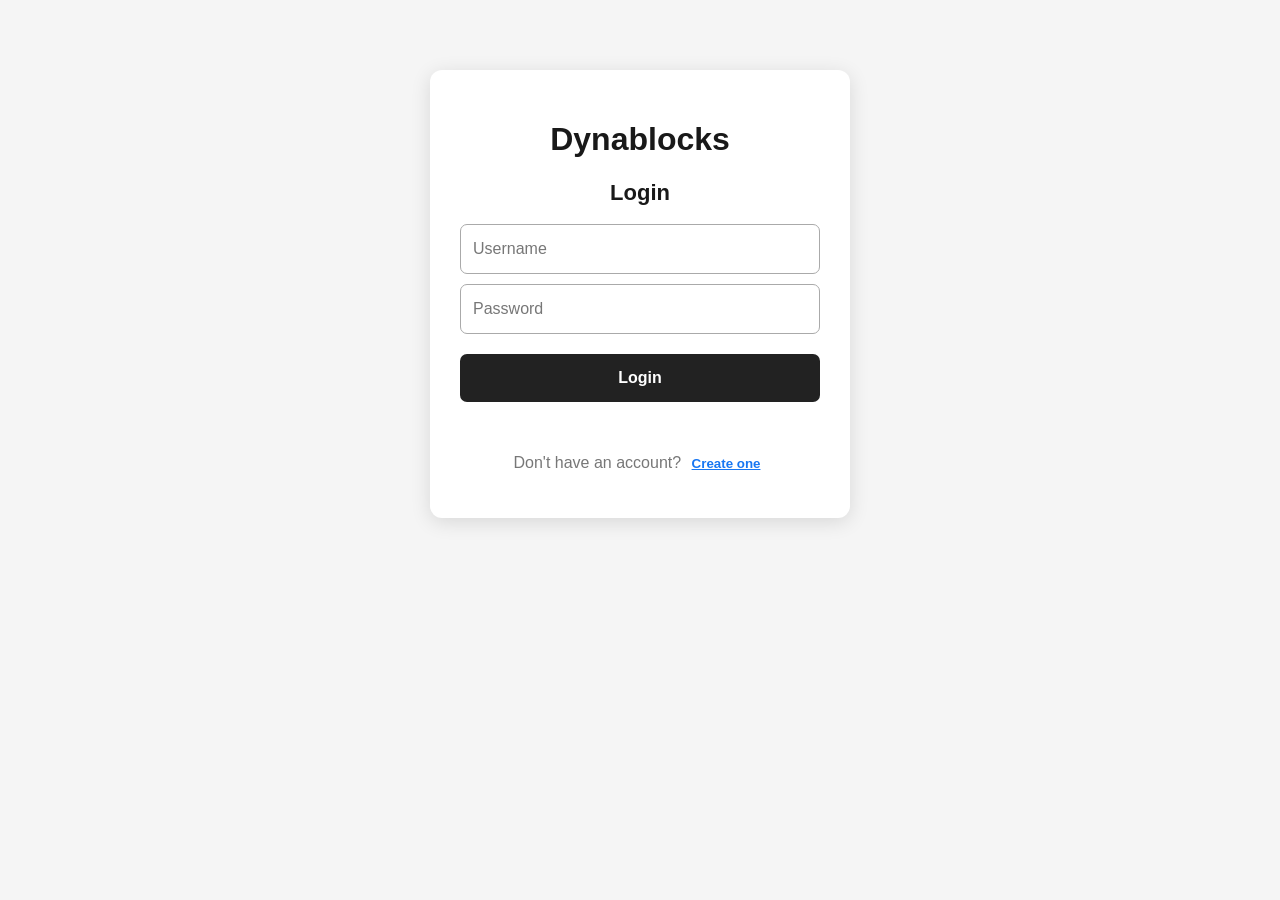
==== commit f015a188: "Update index.html" ====
--- a/index.html
+++ b/index.html
@@ -1,10 +1,11 @@
 <!DOCTYPE html>
 <html lang="en">
+
 <head>
 <meta charset="UTF-8">
 <meta name="viewport" content="width=device-width, initial-scale=1.0">
 
-<title>DynoBlocks</title>
+<title>Dynablocks</title>
 
 <style>
 
@@ -21,10 +22,6 @@
 
 .hidden {
     display: none !important;
-}
-
-button {
-    cursor: pointer;
 }
 
 
@@ -61,7 +58,13 @@
     border-radius: 7px;
     background: white !important;
     color: black !important;
+    -webkit-text-fill-color: black !important;
     font-size: 16px;
+}
+
+input::placeholder {
+    color: #777 !important;
+    -webkit-text-fill-color: #777 !important;
 }
 
 .auth-button {
@@ -74,6 +77,7 @@
     color: white;
     font-size: 16px;
     font-weight: bold;
+    cursor: pointer;
 }
 
 .switch-text {
@@ -88,6 +92,7 @@
     color: #1877f2;
     text-decoration: underline;
     font-weight: bold;
+    cursor: pointer;
 }
 
 .message {
@@ -109,14 +114,14 @@
     align-items: center;
     justify-content: center;
 
-    padding: 25px;
+    padding: 35px 20px;
 }
 
 .ban-box {
     width: 100%;
     max-width: 700px;
 
-    min-height: 540px;
+    min-height: 620px;
 
     background: white;
 
@@ -131,23 +136,21 @@
 .ban-title {
     font-size: 32px;
     font-weight: bold;
-    margin-bottom: 24px;
-}
-
-.ban-text {
-    font-size: 16px;
-    line-height: 1.65;
+    margin-bottom: 18px;
+}
+
+.ban-subtitle {
+    font-size: 17px;
+    line-height: 1.6;
     color: #444;
+    margin-bottom: 28px;
 }
 
 .ban-reason {
     background: #f5f5f5;
-
     border-radius: 7px;
-
     padding: 18px;
-
-    margin: 25px 0;
+    margin: 20px 0;
 }
 
 .ban-reason-title {
@@ -155,15 +158,22 @@
     margin-bottom: 8px;
 }
 
-.ban-appeal {
+.ban-text {
+    font-size: 16px;
+    line-height: 1.6;
+    color: #444;
+}
+
+.ban-duration {
+    margin-top: 20px;
+}
+
+.ban-terms {
     margin-top: 35px;
-
-    padding-top: 22px;
-
+    padding-top: 25px;
     border-top: 1px solid #ddd;
-
     color: #666;
-
+    line-height: 1.6;
     font-size: 14px;
 }
 
@@ -174,23 +184,50 @@
 
 
 /* =========================
+   REACTIVATION
+========================= */
+
+.reactivate-box {
+    margin-top: 35px;
+    padding: 20px;
+
+    border: 1px solid #ddd;
+    border-radius: 8px;
+
+    background: #fafafa;
+}
+
+.reactivate-label {
+    display: flex;
+    align-items: center;
+    gap: 10px;
+
+    font-weight: bold;
+    cursor: pointer;
+}
+
+.reactivate-label input {
+    width: 20px;
+    height: 20px;
+    margin: 0;
+}
+
+
+/* =========================
    TOP BAR
 ========================= */
 
 .topbar {
-    height: 62px;
+    height: 60px;
 
     background: white;
-
     border-bottom: 1px solid #ddd;
 
     display: flex;
-
     align-items: center;
 
-    gap: 14px;
-
-    padding: 0 18px;
+    gap: 20px;
+    padding: 0 20px;
 
     position: fixed;
 
@@ -207,60 +244,526 @@
     white-space: nowrap;
 }
 
-.top-search {
-    width: 270px;
+.search {
+    width: 300px;
     height: 38px;
 
     margin: 0;
 
     background: #f1f1f1 !important;
-
     border: none;
+    font-size: 14px;
 }
 
 .top-right {
     margin-left: auto;
 
     display: flex;
-
     align-items: center;
-
-    gap: 10px;
-}
-
-.top-button {
-    height: 38px;
-
-    padding: 0 13px;
-
-    border: none;
-
-    border-radius: 7px;
-
-    background: #eee;
-
+    gap: 18px;
+}
+
+.coins {
     font-weight: bold;
 }
 
 .notification-button {
     position: relative;
+
+    border: none;
+    background: transparent;
+
+    font-size: 20px;
+    cursor: pointer;
 }
 
 .notification-count {
     position: absolute;
 
-    right: -5px;
-    top: -7px;
+    top: -5px;
+    right: -8px;
+
+    min-width: 18px;
+    height: 18px;
+
+    border-radius: 50%;
 
     background: #e53935;
-
     color: white;
 
-    border-radius: 20px;
-
     font-size: 11px;
 
-    padding: 2px 6px;
+    display: flex;
+    align-items: center;
+    justify-content: center;
+}
+
+
+/* =========================
+   FRIENDS BAR
+========================= */
+
+.friends-bar {
+    position: fixed;
+
+    top: 60px;
+    left: 220px;
+    right: 0;
+
+    height: 82px;
+
+    background: white;
+
+    border-bottom: 1px solid #ddd;
+
+    display: flex;
+    align-items: center;
+
+    padding: 10px 25px;
+
+    gap: 15px;
+
+    z-index: 10;
+
+    overflow-x: auto;
+}
+
+.friend {
+    min-width: 60px;
+
+    text-align: center;
+
+    cursor: pointer;
+}
+
+.friend-avatar {
+    width: 42px;
+    height: 42px;
+
+    border-radius: 50%;
+
+    background: #ddd;
+
+    margin: auto;
+
+    display: flex;
+    align-items: center;
+    justify-content: center;
+}
+
+.friend-name {
+    font-size: 11px;
+    margin-top: 5px;
+
+    white-space: nowrap;
+    overflow: hidden;
+    text-overflow: ellipsis;
+
+    max-width: 70px;
+}
+
+.verified {
+    display: inline-flex;
+
+    width: 15px;
+    height: 15px;
+
+    border-radius: 50%;
+
+    background: #1877f2;
+    color: white;
+
+    align-items: center;
+    justify-content: center;
+
+    font-size: 10px;
+    font-weight: bold;
+}
+
+
+/* =========================
+   SIDEBAR
+========================= */
+
+.sidebar {
+    position: fixed;
+
+    top: 60px;
+    left: 0;
+    bottom: 0;
+
+    width: 220px;
+
+    background: white;
+
+    border-right: 1px solid #ddd;
+
+    padding: 110px 12px 20px;
+}
+
+.side-button {
+    width: 100%;
+    height: 45px;
+
+    margin: 3px 0;
+
+    border: none;
+    border-radius: 7px;
+
+    background: transparent;
+
+    color: #333;
+
+    text-align: left;
+
+    padding: 0 15px;
+
+    font-size: 15px;
+
+    cursor: pointer;
+}
+
+.side-button:hover {
+    background: #eee;
+}
+
+.side-button.active {
+    background: #e8e8e8;
+    font-weight: bold;
+}
+
+
+/* =========================
+   CONTENT
+========================= */
+
+.content {
+    margin-left: 220px;
+
+    padding: 165px 35px 40px;
+
+    max-width: 1400px;
+}
+
+
+/* =========================
+   PROFILE
+========================= */
+
+.profile {
+    display: flex;
+
+    align-items: center;
+
+    gap: 18px;
+
+    margin-bottom: 35px;
+}
+
+.avatar {
+    width: 72px;
+    height: 72px;
+
+    border-radius: 50%;
+
+    background: #ddd;
+
+    display: flex;
+
+    align-items: center;
+    justify-content: center;
+
+    font-size: 32px;
+}
+
+.profile h1 {
+    margin: 0;
+    font-size: 26px;
+}
+
+.profile p {
+    margin: 6px 0;
+    color: #777;
+}
+
+
+/* =========================
+   SECTIONS
+========================= */
+
+.section {
+    margin-bottom: 40px;
+}
+
+.section-header {
+    display: flex;
+
+    align-items: center;
+    justify-content: space-between;
+
+    margin-bottom: 15px;
+}
+
+.section-header h2 {
+    margin: 0;
+    font-size: 21px;
+}
+
+
+/* =========================
+   GAME GRID
+========================= */
+
+.game-grid {
+    display: grid;
+
+    grid-template-columns:
+        repeat(auto-fill, minmax(180px, 1fr));
+
+    gap: 20px;
+}
+
+.game-card {
+    background: white;
+
+    border-radius: 9px;
+
+    overflow: hidden;
+
+    cursor: pointer;
+
+    transition: transform .15s;
+
+    box-shadow: 0 1px 3px rgba(0,0,0,.08);
+}
+
+.game-card:hover {
+    transform: translateY(-3px);
+}
+
+.thumbnail {
+    width: 100%;
+
+    aspect-ratio: 16 / 10;
+
+    display: flex;
+
+    align-items: center;
+    justify-content: center;
+
+    font-size: 45px;
+    color: white;
+}
+
+.blue {
+    background: linear-gradient(135deg,#3275ff,#754cff);
+}
+
+.green {
+    background: linear-gradient(135deg,#32b36b,#1b8060);
+}
+
+.orange {
+    background: linear-gradient(135deg,#ff9f43,#ee5253);
+}
+
+.purple {
+    background: linear-gradient(135deg,#9b59ff,#e056fd);
+}
+
+.game-info {
+    padding: 12px;
+}
+
+.game-name {
+    font-weight: bold;
+}
+
+.players {
+    color: #777;
+
+    font-size: 13px;
+
+    margin-top: 6px;
+}
+
+
+/* =========================
+   ADMIN
+========================= */
+
+.admin {
+    max-width: 750px;
+
+    margin: auto;
+
+    background: white;
+
+    padding: 25px;
+
+    border-radius: 10px;
+}
+
+.admin-search {
+    width: 100%;
+
+    margin: 15px 0 20px;
+
+    background: #f1f1f1 !important;
+
+    border: 1px solid #ddd;
+
+    height: 45px;
+}
+
+.user {
+    background: #f1f1f1;
+
+    padding: 15px;
+
+    border-radius: 8px;
+
+    margin: 10px 0;
+}
+
+.admin-button {
+    width: 100%;
+
+    padding: 12px;
+
+    border: none;
+
+    border-radius: 7px;
+
+    background: #222;
+
+    color: white;
+
+    margin-top: 8px;
+
+    cursor: pointer;
+}
+
+.ban-button {
+    background: #e53935;
+}
+
+.unban-button {
+    background: #333;
+}
+
+.moderator-button {
+    background: #1877f2;
+}
+
+.ban-controls {
+    margin-top: 12px;
+
+    padding-top: 12px;
+
+    border-top: 1px solid #ddd;
+}
+
+.ban-controls label {
+    display: block;
+
+    margin-top: 10px;
+    margin-bottom: 5px;
+}
+
+.ban-controls input[type="number"] {
+    width: 45%;
+
+    display: inline-block;
+
+    margin: 0;
+
+    height: 42px;
+}
+
+.ban-controls select {
+    width: 50%;
+
+    height: 42px;
+
+    padding: 8px;
+
+    border: 1px solid #aaa;
+
+    border-radius: 7px;
+
+    background: white;
+
+    font-size: 15px;
+}
+
+.ban-controls textarea {
+    width: 100%;
+
+    min-height: 80px;
+
+    padding: 10px;
+
+    border: 1px solid #aaa;
+
+    border-radius: 7px;
+
+    resize: vertical;
+
+    font-family: Arial, sans-serif;
+
+    font-size: 14px;
+}
+
+
+/* =========================
+   SEARCH PEOPLE
+========================= */
+
+.people-search {
+    max-width: 750px;
+
+    margin: auto;
+
+    background: white;
+
+    padding: 25px;
+
+    border-radius: 10px;
+}
+
+.person {
+    padding: 15px;
+
+    background: #f1f1f1;
+
+    border-radius: 8px;
+
+    margin: 10px 0;
+
+    display: flex;
+
+    align-items: center;
+
+    gap: 12px;
+}
+
+.person-info {
+    flex: 1;
+}
+
+.person-button {
+    border: none;
+
+    padding: 9px 14px;
+
+    border-radius: 6px;
+
+    background: #1877f2;
+
+    color: white;
+
+    cursor: pointer;
 }
 
 
@@ -268,15 +771,15 @@
    NOTIFICATIONS
 ========================= */
 
-.notifications-panel {
+.notifications {
     position: fixed;
 
-    right: 18px;
-    top: 58px;
-
-    width: 340px;
-
-    max-height: 75vh;
+    top: 65px;
+    right: 15px;
+
+    width: 320px;
+
+    max-height: 400px;
 
     overflow-y: auto;
 
@@ -288,446 +791,15 @@
 
     box-shadow: 0 5px 25px rgba(0,0,0,.15);
 
-    padding: 15px;
-
-    z-index: 30;
+    z-index: 50;
+
+    padding: 10px;
 }
 
 .notification {
-    padding: 12px 0;
+    padding: 12px;
 
     border-bottom: 1px solid #eee;
-}
-
-.notification:last-child {
-    border-bottom: none;
-}
-
-
-/* =========================
-   SIDEBAR
-========================= */
-
-.sidebar {
-    position: fixed;
-
-    top: 62px;
-    left: 0;
-    bottom: 0;
-
-    width: 220px;
-
-    background: white;
-
-    border-right: 1px solid #ddd;
-
-    padding: 18px 12px;
-}
-
-.side-button {
-    width: 100%;
-
-    height: 44px;
-
-    margin: 3px 0;
-
-    border: none;
-
-    border-radius: 7px;
-
-    background: transparent;
-
-    color: #333;
-
-    text-align: left;
-
-    padding: 0 14px;
-
-    font-size: 15px;
-}
-
-.side-button:hover,
-.side-button.active {
-    background: #e8e8e8;
-    font-weight: bold;
-}
-
-
-/* =========================
-   CONTENT
-========================= */
-
-.content {
-    margin-left: 220px;
-
-    padding: 92px 35px 40px;
-
-    max-width: 1450px;
-}
-
-
-/* =========================
-   PROFILE
-========================= */
-
-.profile {
-    display: flex;
-
-    align-items: center;
-
-    gap: 18px;
-
-    margin-bottom: 30px;
-}
-
-.avatar {
-    width: 70px;
-    height: 70px;
-
-    border-radius: 50%;
-
-    background: #ddd;
-
-    display: flex;
-
-    align-items: center;
-
-    justify-content: center;
-
-    font-size: 28px;
-}
-
-.profile h1 {
-    margin: 0;
-
-    font-size: 26px;
-}
-
-.profile p {
-    margin: 6px 0;
-
-    color: #777;
-}
-
-
-/* =========================
-   SECTIONS
-========================= */
-
-.section {
-    margin-bottom: 38px;
-}
-
-.section-header {
-    display: flex;
-
-    align-items: center;
-
-    justify-content: space-between;
-
-    margin-bottom: 15px;
-}
-
-.section-header h2 {
-    margin: 0;
-
-    font-size: 21px;
-}
-
-
-/* =========================
-   GAME GRID
-========================= */
-
-.game-grid {
-    display: grid;
-
-    grid-template-columns:
-        repeat(auto-fill, minmax(180px, 1fr));
-
-    gap: 20px;
-}
-
-.game-card {
-    background: white;
-
-    border-radius: 9px;
-
-    overflow: hidden;
-
-    box-shadow: 0 1px 3px rgba(0,0,0,.08);
-
-    cursor: pointer;
-}
-
-.thumbnail {
-    width: 100%;
-
-    aspect-ratio: 16 / 10;
-
-    display: flex;
-
-    align-items: center;
-
-    justify-content: center;
-
-    font-size: 42px;
-
-    color: white;
-}
-
-.blue {
-    background: linear-gradient(
-        135deg,
-        #3275ff,
-        #754cff
-    );
-}
-
-.green {
-    background: linear-gradient(
-        135deg,
-        #32b36b,
-        #1b8060
-    );
-}
-
-.orange {
-    background: linear-gradient(
-        135deg,
-        #ff9f43,
-        #ee5253
-    );
-}
-
-.purple {
-    background: linear-gradient(
-        135deg,
-        #9b59ff,
-        #e056fd
-    );
-}
-
-.game-info {
-    padding: 12px;
-}
-
-.game-name {
-    font-weight: bold;
-}
-
-.players {
-    color: #777;
-
-    font-size: 13px;
-
-    margin-top: 6px;
-}
-
-
-/* =========================
-   PEOPLE / FRIENDS
-========================= */
-
-.panel {
-    max-width: 850px;
-
-    margin: auto;
-
-    background: white;
-
-    padding: 25px;
-
-    border-radius: 10px;
-}
-
-.user {
-    background: #f1f1f1;
-
-    padding: 15px;
-
-    border-radius: 8px;
-
-    margin: 10px 0;
-}
-
-.user-row {
-    display: flex;
-
-    align-items: center;
-
-    justify-content: space-between;
-
-    gap: 10px;
-}
-
-.user-actions {
-    display: flex;
-
-    gap: 7px;
-
-    flex-wrap: wrap;
-}
-
-.small-button {
-    border: none;
-
-    border-radius: 7px;
-
-    padding: 9px 12px;
-
-    background: #222;
-
-    color: white;
-}
-
-.small-button:disabled {
-    opacity: .55;
-
-    cursor: default;
-}
-
-.accept-button {
-    background: #238636;
-}
-
-.decline-button {
-    background: #d32f2f;
-}
-
-.verify-badge {
-    color: #1877f2;
-
-    font-weight: bold;
-
-    font-size: 13px;
-}
-
-.people-search {
-    width: 100%;
-
-    height: 45px;
-
-    margin: 15px 0 20px;
-
-    background: #f1f1f1 !important;
-
-    border: 1px solid #ddd;
-}
-
-
-/* =========================
-   ADMIN
-========================= */
-
-.admin {
-    max-width: 800px;
-
-    margin: auto;
-
-    background: white;
-
-    padding: 25px;
-
-    border-radius: 10px;
-}
-
-.admin-search {
-    width: 100%;
-
-    height: 45px;
-
-    margin: 15px 0 20px;
-
-    background: #f1f1f1 !important;
-
-    border: 1px solid #ddd;
-}
-
-.admin-button {
-    width: 100%;
-
-    padding: 12px;
-
-    border: none;
-
-    border-radius: 7px;
-
-    background: #222;
-
-    color: white;
-
-    margin-top: 8px;
-}
-
-.ban-button {
-    background: #e53935;
-}
-
-.unban-button {
-    background: #333;
-}
-
-.ban-controls {
-    margin-top: 12px;
-
-    padding-top: 12px;
-
-    border-top: 1px solid #ddd;
-}
-
-.ban-controls label {
-    display: block;
-
-    margin-top: 10px;
-
-    margin-bottom: 5px;
-}
-
-.ban-number {
-    width: 45%;
-
-    display: inline-block;
-
-    margin: 0;
-
-    height: 42px;
-}
-
-.ban-unit {
-    width: 50%;
-
-    height: 42px;
-
-    padding: 8px;
-
-    border: 1px solid #aaa;
-
-    border-radius: 7px;
-
-    background: white;
-
-    font-size: 15px;
-}
-
-.ban-reason-input {
-    width: 100%;
-
-    min-height: 80px;
-
-    padding: 10px;
-
-    border: 1px solid #aaa;
-
-    border-radius: 7px;
-
-    resize: vertical;
-
-    font-family: Arial, sans-serif;
-
-    font-size: 14px;
-
-    margin-top: 5px;
 }
 
 
@@ -735,12 +807,12 @@
    MOBILE
 ========================= */
 
-@media (max-width: 700px) {
+@media(max-width:700px) {
 
     .sidebar {
         width: 70px;
 
-        padding: 15px 8px;
+        padding: 110px 8px 15px;
     }
 
     .side-button {
@@ -754,12 +826,15 @@
     .content {
         margin-left: 70px;
 
-        padding: 85px 15px 30px;
+        padding: 155px 15px 30px;
+    }
+
+    .friends-bar {
+        left: 70px;
     }
 
     .topbar {
-        padding: 0 9px;
-
+        padding: 0 10px;
         gap: 8px;
     }
 
@@ -767,34 +842,23 @@
         font-size: 17px;
     }
 
-    .top-search {
+    .search {
+        flex: 1;
         width: auto;
-
-        flex: 1;
-    }
-
-    .top-right {
-        gap: 5px;
+    }
+
+    .coins {
+        display: none;
     }
 
     .game-grid {
-        grid-template-columns:
-            repeat(2, 1fr);
-
+        grid-template-columns: repeat(2,1fr);
         gap: 10px;
     }
 
     .ban-box {
         padding: 35px 25px;
-
-        min-height: 500px;
-    }
-
-    .notifications-panel {
-        left: 10px;
-        right: 10px;
-
-        width: auto;
+        min-height: 650px;
     }
 
 }
@@ -802,19 +866,18 @@
 </style>
 </head>
 
-
 <body>
 
 
-<!-- =========================
-     LOGIN
-========================= -->
+<!-- =================================================
+     AUTH
+================================================= -->
 
 <div id="authScreen" class="auth-container">
 
     <div id="loginForm">
 
-        <h1>DynoBlocks</h1>
+        <h1>Dynablocks</h1>
 
         <h2>Login</h2>
 
@@ -822,7 +885,6 @@
             id="loginUsername"
             type="text"
             placeholder="Username"
-            autocomplete="off"
             autocapitalize="none"
             autocorrect="off"
             spellcheck="false"
@@ -834,20 +896,13 @@
             placeholder="Password"
         >
 
-        <button
-            class="auth-button"
-            onclick="login()"
-        >
+        <button class="auth-button" onclick="login()">
             Login
         </button>
 
-        <div
-            id="loginMessage"
-            class="message"
-        ></div>
+        <div id="loginMessage" class="message"></div>
 
         <p class="switch-text">
-
             Don't have an account?
 
             <button
@@ -856,18 +911,14 @@
             >
                 Create one
             </button>
-
         </p>
 
     </div>
 
 
-    <div
-        id="registerForm"
-        class="hidden"
-    >
-
-        <h1>DynoBlocks</h1>
+    <div id="registerForm" class="hidden">
+
+        <h1>Dynablocks</h1>
 
         <h2>Create Account</h2>
 
@@ -875,7 +926,6 @@
             id="registerUsername"
             type="text"
             placeholder="Username"
-            autocomplete="off"
             autocapitalize="none"
             autocorrect="off"
             spellcheck="false"
@@ -894,13 +944,9 @@
             Create Account
         </button>
 
-        <div
-            id="registerMessage"
-            class="message"
-        ></div>
+        <div id="registerMessage" class="message"></div>
 
         <p class="switch-text">
-
             Already have an account?
 
             <button
@@ -909,7 +955,6 @@
             >
                 Log in
             </button>
-
         </p>
 
     </div>
@@ -917,32 +962,23 @@
 </div>
 
 
-<!-- =========================
-     MODERATION SCREEN
-========================= -->
-
-<div
-    id="banScreen"
-    class="ban-screen hidden"
->
+<!-- =================================================
+     MODERATION
+================================================= -->
+
+<div id="banScreen" class="ban-screen hidden">
 
     <div class="ban-box">
 
-        <div
-            id="banTitle"
-            class="ban-title"
-        >
-            Account suspended
+        <div id="banTitle" class="ban-title">
+            Account Suspended
         </div>
 
-        <div class="ban-text">
-
-            Our content monitors have determined
-            that your behaviour on DynoBlocks has
-            been in violation with our Terms Of Use.
-
+        <div class="ban-subtitle">
+            Our content moderators have determined that
+            your behaviour on Dynablocks has been in
+            violation of our Terms of Use.
         </div>
-
 
         <div class="ban-reason">
 
@@ -956,453 +992,385 @@
 
         </div>
 
-
         <div
             id="banDurationText"
-            class="ban-text"
+            class="ban-text ban-duration"
         ></div>
 
-
-        <div class="ban-appeal">
-
-            If you believe this moderation action
-            was made incorrectly, you may contact
-            the DynoBlocks support team.
-
+        <div class="ban-terms">
+            By continuing to use Dynablocks, you agree
+            to follow the Dynablocks Terms of Use and
+            Community Guidelines.
         </div>
 
+        <div
+            id="reactivationArea"
+            class="reactivate-box hidden"
+        >
+
+            <label class="reactivate-label">
+
+                <input
+                    id="reactivateCheck"
+                    type="checkbox"
+                    onchange="toggleReactivate()"
+                >
+
+                Re-activate my account
+
+            </label>
+
+        </div>
+
     </div>
 
 </div>
 
 
-<!-- =========================
+<!-- =================================================
      APP
-========================= -->
-
-<div
-    id="app"
-    class="app hidden"
->
-
-
-    <!-- TOP BAR -->
-
-    <header class="topbar">
-
-        <div class="logo">
-            DynoBlocks
+================================================= -->
+
+<div id="app" class="hidden">
+
+
+<header class="topbar">
+
+    <div class="logo">
+        Dynablocks
+    </div>
+
+    <input
+        id="search"
+        class="search"
+        placeholder="Search games..."
+        oninput="searchGames()"
+    >
+
+    <div class="top-right">
+
+        <div class="coins">
+            Coins: <span id="coinAmount">100</span>
         </div>
 
-
-        <input
-            id="topSearch"
-            class="top-search"
-            placeholder="Search players or games"
-            oninput="globalSearch()"
+        <button
+            class="notification-button"
+            onclick="toggleNotifications()"
         >
-
-
-        <div class="top-right">
-
-            <button
-                class="top-button notification-button"
-                onclick="toggleNotifications()"
+            ♢
+
+            <span
+                id="notificationCount"
+                class="notification-count hidden"
             >
-                Notifications
-
-                <span
-                    id="notificationCount"
-                    class="notification-count hidden"
-                >
-                    0
-                </span>
-
-            </button>
-
-
-            <button
-                class="top-button"
-                onclick="logout()"
-            >
-                Logout
-            </button>
-
-        </div>
-
-    </header>
-
-
-    <!-- NOTIFICATIONS -->
-
-    <div
-        id="notificationsPanel"
-        class="notifications-panel hidden"
-    ></div>
-
-
-    <!-- SIDEBAR -->
-
-    <aside class="sidebar">
-
-        <button
-            class="side-button active"
-            onclick="showHome()"
-        >
-            Home
+                0
+            </span>
+
         </button>
-
 
         <button
             class="side-button"
-            onclick="showPeople()"
+            onclick="logout()"
         >
-            People
+            Logout
         </button>
 
-
-        <button
-            class="side-button"
-            onclick="alert('Discover coming soon!')"
+    </div>
+
+</header>
+
+
+<!-- FRIENDS -->
+
+<div class="friends-bar">
+
+    <strong>
+        Friends
+    </strong>
+
+    <div id="friendsList"></div>
+
+</div>
+
+
+<!-- NOTIFICATIONS -->
+
+<div
+    id="notificationsPanel"
+    class="notifications hidden"
+>
+
+    <strong>
+        Notifications
+    </strong>
+
+    <div id="notificationList"></div>
+
+</div>
+
+
+<!-- SIDEBAR -->
+
+<aside class="sidebar">
+
+    <button
+        class="side-button active"
+        onclick="showHome()"
+    >
+        Home
+    </button>
+
+    <button
+        class="side-button"
+        onclick="showPeople()"
+    >
+        Find People
+    </button>
+
+    <button
+        class="side-button"
+        onclick="alert('Avatar coming soon!')"
+    >
+        Avatar
+    </button>
+
+    <button
+        class="side-button"
+        onclick="alert('Inventory coming soon!')"
+    >
+        Inventory
+    </button>
+
+    <button
+        id="adminButton"
+        class="side-button hidden"
+        onclick="openAdmin()"
+    >
+        Admin
+    </button>
+
+</aside>
+
+
+<!-- HOME -->
+
+<main id="homeContent" class="content">
+
+    <div class="profile">
+
+        <div class="avatar">
+            👤
+        </div>
+
+        <div>
+
+            <h1 id="welcomeName">
+                Welcome!
+            </h1>
+
+            <p>
+                What will you play today?
+            </p>
+
+        </div>
+
+    </div>
+
+
+    <section class="section">
+
+        <div class="section-header">
+
+            <h2>
+                Continue
+            </h2>
+
+        </div>
+
+        <div class="game-grid">
+
+            <div
+                class="game-card"
+                data-name="Boat Racing"
+                onclick="playGame('Boat Racing')"
+            >
+
+                <div class="thumbnail blue">
+                    🚤
+                </div>
+
+                <div class="game-info">
+
+                    <div class="game-name">
+                        Boat Racing
+                    </div>
+
+                    <div class="players">
+                        1.2K playing
+                    </div>
+
+                </div>
+
+            </div>
+
+
+            <div
+                class="game-card"
+                data-name="Ice Track"
+                onclick="playGame('Ice Track')"
+            >
+
+                <div class="thumbnail green">
+                    🧊
+                </div>
+
+                <div class="game-info">
+
+                    <div class="game-name">
+                        Ice Track
+                    </div>
+
+                    <div class="players">
+                        824 playing
+                    </div>
+
+                </div>
+
+            </div>
+
+        </div>
+
+    </section>
+
+
+    <section class="section">
+
+        <div class="section-header">
+
+            <h2>
+                Recommended For You
+            </h2>
+
+        </div>
+
+        <div class="game-grid">
+
+            <div
+                class="game-card"
+                data-name="Adventure World"
+                onclick="playGame('Adventure World')"
+            >
+
+                <div class="thumbnail orange">
+                    🌎
+                </div>
+
+                <div class="game-info">
+
+                    <div class="game-name">
+                        Adventure World
+                    </div>
+
+                    <div class="players">
+                        512 playing
+                    </div>
+
+                </div>
+
+            </div>
+
+
+            <div
+                class="game-card"
+                data-name="Speed Run"
+                onclick="playGame('Speed Run')"
+            >
+
+                <div class="thumbnail purple">
+                    ⚡
+                </div>
+
+                <div class="game-info">
+
+                    <div class="game-name">
+                        Speed Run
+                    </div>
+
+                    <div class="players">
+                        302 playing
+                    </div>
+
+                </div>
+
+            </div>
+
+        </div>
+
+    </section>
+
+</main>
+
+
+<!-- PEOPLE -->
+
+<main
+    id="peopleContent"
+    class="content hidden"
+>
+
+    <div class="people-search">
+
+        <h1>
+            Find People
+        </h1>
+
+        <input
+            id="peopleSearch"
+            placeholder="Search for a player..."
+            oninput="searchPeople()"
         >
-            Discover
-        </button>
-
-
-        <button
-            class="side-button"
-            onclick="alert('Avatar coming soon!')"
+
+        <div id="peopleResults"></div>
+
+    </div>
+
+</main>
+
+
+<!-- ADMIN -->
+
+<main
+    id="adminContent"
+    class="content hidden"
+>
+
+    <div class="admin">
+
+        <h1>
+            Admin Panel
+        </h1>
+
+        <p>
+            Manage users and moderation.
+        </p>
+
+        <input
+            id="adminPlayerSearch"
+            class="admin-search"
+            placeholder="Search for a player..."
+            oninput="renderAdmin()"
         >
-            Avatar
-        </button>
-
-
-        <button
-            class="side-button"
-            onclick="alert('Inventory coming soon!')"
-        >
-            Inventory
-        </button>
-
-
-        <button
-            id="adminButton"
-            class="side-button hidden"
-            onclick="openAdmin()"
-        >
-            Admin
-        </button>
-
-    </aside>
-
-
-    <!-- =========================
-         HOME
-    ========================= -->
-
-    <main
-        id="homeContent"
-        class="content"
-    >
-
-        <div class="profile">
-
-            <div class="avatar">
-                ●
-            </div>
-
-            <div>
-
-                <h1 id="welcomeName">
-                    Welcome!
-                </h1>
-
-                <p>
-                    What will you play today?
-                </p>
-
-            </div>
-
-        </div>
-
-
-        <!-- FRIENDS -->
-
-        <section class="section">
-
-            <div class="section-header">
-
-                <h2>
-                    Friends
-                </h2>
-
-                <button
-                    class="small-button"
-                    onclick="showPeople()"
-                >
-                    Find People
-                </button>
-
-            </div>
-
-
-            <div
-                id="friendsList"
-                class="game-grid"
-            ></div>
-
-        </section>
-
-
-        <!-- CONTINUE -->
-
-        <section class="section">
-
-            <div class="section-header">
-
-                <h2>
-                    Continue
-                </h2>
-
-            </div>
-
-
-            <div class="game-grid">
-
-                <div class="game-card">
-
-                    <div class="thumbnail blue">
-                        🚤
-                    </div>
-
-                    <div class="game-info">
-
-                        <div class="game-name">
-                            Boat Racing
-                        </div>
-
-                        <div class="players">
-                            1.2K playing
-                        </div>
-
-                    </div>
-
-                </div>
-
-
-                <div class="game-card">
-
-                    <div class="thumbnail green">
-                        🧊
-                    </div>
-
-                    <div class="game-info">
-
-                        <div class="game-name">
-                            Ice Track
-                        </div>
-
-                        <div class="players">
-                            824 playing
-                        </div>
-
-                    </div>
-
-                </div>
-
-            </div>
-
-        </section>
-
-
-        <!-- RECOMMENDED -->
-
-        <section class="section">
-
-            <div class="section-header">
-
-                <h2>
-                    Recommended For You
-                </h2>
-
-            </div>
-
-
-            <div class="game-grid">
-
-                <div class="game-card">
-
-                    <div class="thumbnail orange">
-                        🌎
-                    </div>
-
-                    <div class="game-info">
-
-                        <div class="game-name">
-                            Adventure World
-                        </div>
-
-                        <div class="players">
-                            512 playing
-                        </div>
-
-                    </div>
-
-                </div>
-
-
-                <div class="game-card">
-
-                    <div class="thumbnail purple">
-                        ⚡
-                    </div>
-
-                    <div class="game-info">
-
-                        <div class="game-name">
-                            Speed Run
-                        </div>
-
-                        <div class="players">
-                            302 playing
-                        </div>
-
-                    </div>
-
-                </div>
-
-
-                <div class="game-card">
-
-                    <div class="thumbnail blue">
-                        🏙️
-                    </div>
-
-                    <div class="game-info">
-
-                        <div class="game-name">
-                            City Life
-                        </div>
-
-                        <div class="players">
-                            190 playing
-                        </div>
-
-                    </div>
-
-                </div>
-
-
-                <div class="game-card">
-
-                    <div class="thumbnail green">
-                        🏝️
-                    </div>
-
-                    <div class="game-info">
-
-                        <div class="game-name">
-                            Mystery Island
-                        </div>
-
-                        <div class="players">
-                            88 playing
-                        </div>
-
-                    </div>
-
-                </div>
-
-            </div>
-
-        </section>
-
-    </main>
-
-
-    <!-- =========================
-         PEOPLE
-    ========================= -->
-
-    <main
-        id="peopleContent"
-        class="content hidden"
-    >
-
-        <div class="panel">
-
-            <h1>
-                Find People
-            </h1>
-
-            <p>
-                Search for players to add as friends
-                or follow.
-            </p>
-
-
-            <input
-                id="peopleSearch"
-                class="people-search"
-                placeholder="Search usernames..."
-                oninput="renderPeople()"
-                autocomplete="off"
-                autocapitalize="none"
-                autocorrect="off"
-                spellcheck="false"
-            >
-
-
-            <div id="peopleList"></div>
-
-        </div>
-
-    </main>
-
-
-    <!-- =========================
-         ADMIN
-    ========================= -->
-
-    <main
-        id="adminContent"
-        class="content hidden"
-    >
-
-        <div class="admin">
-
-            <h1>
-                Admin Panel
-            </h1>
-
-            <p>
-                Manage users and moderation.
-            </p>
-
-
-            <input
-                id="adminPlayerSearch"
-                class="admin-search"
-                placeholder="Search for a player..."
-                oninput="renderAdmin()"
-                autocomplete="off"
-                autocapitalize="none"
-                autocorrect="off"
-                spellcheck="false"
-            >
-
-
-            <div id="adminUsers"></div>
-
-        </div>
-
-    </main>
+
+        <div id="adminUsers"></div>
+
+    </div>
+
+</main>
 
 </div>
 
 
 <script>
-
 
 /* =================================================
    DATABASE
@@ -1410,52 +1378,47 @@
 
 let users =
     JSON.parse(
-        localStorage.getItem("dynoUsers")
+        localStorage.getItem("dynablocks_users")
     ) || [];
 
 
 /* =================================================
-   CREATE USER
+   UPGRADE OLD ACCOUNTS
 ================================================= */
 
-function createUser(
-    username,
-    password,
-    owner = false,
-    verified = false
-) {
-
-    return {
-
-        username: username,
-
-        password: password,
-
-        owner: owner,
-
-        verified: verified,
-
-        banned: false,
-
-        banReason: "",
-
-        banDuration: null,
-
-        banUnit: null,
-
-        banExpires: null,
-
-        friends: [],
-
-        requests: [],
-
-        sentRequests: [],
-
-        following: [],
-
-        followers: []
-
-    };
+users.forEach(user => {
+
+    if (!Array.isArray(user.friends))
+        user.friends = [];
+
+    if (!Array.isArray(user.friendRequests))
+        user.friendRequests = [];
+
+    if (!Array.isArray(user.following))
+        user.following = [];
+
+    if (!Array.isArray(user.notifications))
+        user.notifications = [];
+
+    if (user.moderator === undefined)
+        user.moderator = false;
+
+    if (user.verified === undefined)
+        user.verified = false;
+
+});
+
+
+/* =================================================
+   SAVE
+================================================= */
+
+function saveUsers() {
+
+    localStorage.setItem(
+        "dynablocks_users",
+        JSON.stringify(users)
+    );
 
 }
 
@@ -1464,94 +1427,101 @@
    DEFAULT ACCOUNTS
 ================================================= */
 
-let owner =
-    users.find(
+function ensureAccount(
+    username,
+    password,
+    options = {}
+) {
+
+    let user =
+        users.find(
+            u =>
+                u.username.toLowerCase()
+                === username.toLowerCase()
+        );
+
+
+    if (!user) {
+
+        user = {
+
+            username,
+            password,
+
+            owner:
+                options.owner || false,
+
+            moderator:
+                options.moderator || false,
+
+            verified:
+                options.verified || false,
+
+            friends: [],
+
+            friendRequests: [],
+
+            following: [],
+
+            notifications: [],
+
+            banned: false,
+
+            banReason: "",
+
+            banDuration: null,
+
+            banUnit: null,
+
+            banExpires: null
+
+        };
+
+        users.push(user);
+
+    }
+
+
+    return user;
+
+}
+
+
+ensureAccount(
+    "Boblox",
+    "owner",
+    {
+        owner: true,
+        verified: true
+    }
+);
+
+
+ensureAccount(
+    "admin",
+    "admin123"
+);
+
+
+saveUsers();
+
+
+/* =================================================
+   CURRENT USER
+================================================= */
+
+function getCurrentUser() {
+
+    const username =
+        localStorage.getItem("currentUser");
+
+    if (!username)
+        return null;
+
+    return users.find(
         u =>
             u.username.toLowerCase()
-            === "boblox"
-    );
-
-
-if (!owner) {
-
-    users.push(
-        createUser(
-            "Boblox",
-            "owner",
-            true,
-            true
-        )
-    );
-
-}
-
-
-let admin =
-    users.find(
-        u =>
-            u.username.toLowerCase()
-            === "admin"
-    );
-
-
-if (!admin) {
-
-    users.push(
-        createUser(
-            "admin",
-            "admin123",
-            false,
-            false
-        )
-    );
-
-}
-
-
-/*
- * Add missing properties to old accounts.
- *
- * This is important because updating
- * the HTML will NOT delete old accounts.
- */
-
-users.forEach(
-    user => {
-
-        if (!Array.isArray(user.friends))
-            user.friends = [];
-
-        if (!Array.isArray(user.requests))
-            user.requests = [];
-
-        if (!Array.isArray(user.sentRequests))
-            user.sentRequests = [];
-
-        if (!Array.isArray(user.following))
-            user.following = [];
-
-        if (!Array.isArray(user.followers))
-            user.followers = [];
-
-        if (user.verified === undefined)
-            user.verified = false;
-
-    }
-);
-
-
-saveUsers();
-
-
-/* =================================================
-   SAVE
-================================================= */
-
-function saveUsers() {
-
-    localStorage.setItem(
-        "dynoUsers",
-        JSON.stringify(users)
+            === username.toLowerCase()
     );
 
 }
@@ -1561,99 +1531,64 @@
    BAN EXPIRY
 ================================================= */
 
-function calculateBanExpiry(
-    amount,
-    unit
-) {
-
-    const date =
-        new Date();
-
-    amount =
-        Number(amount);
-
-
-    if (unit === "seconds") {
-
-        date.setSeconds(
-            date.getSeconds() + amount
-        );
-
-    }
-
-    else if (unit === "minutes") {
-
-        date.setMinutes(
-            date.getMinutes() + amount
-        );
-
-    }
-
-    else if (unit === "hours") {
-
-        date.setHours(
-            date.getHours() + amount
-        );
-
-    }
-
-    else if (unit === "days") {
-
-        date.setDate(
-            date.getDate() + amount
-        );
-
-    }
-
-    else if (unit === "weeks") {
-
-        date.setDate(
-            date.getDate() + amount * 7
-        );
-
-    }
-
-    else if (unit === "months") {
+function calculateBanExpiry(amount, unit) {
+
+    const now = new Date();
+
+    amount = Number(amount);
+
+
+    if (unit === "seconds")
+        return now.getTime() + amount * 1000;
+
+    if (unit === "minutes")
+        return now.getTime() + amount * 60000;
+
+    if (unit === "hours")
+        return now.getTime() + amount * 3600000;
+
+    if (unit === "days")
+        return now.getTime() + amount * 86400000;
+
+    if (unit === "weeks")
+        return now.getTime() + amount * 604800000;
+
+    if (unit === "months") {
+
+        const date = new Date(now);
 
         date.setMonth(
             date.getMonth() + amount
         );
 
-    }
-
-
-    return date.getTime();
+        return date.getTime();
+
+    }
+
+    return null;
 
 }
 
 
 /* =================================================
-   CHECK BAN
+   BAN CHECK
 ================================================= */
 
 function isUserBanned(user) {
 
-    if (!user.banned) {
-
+    if (!user.banned)
         return false;
 
-    }
-
-
-    if (
-        user.banExpires !== null &&
-        Date.now() >= user.banExpires
-    ) {
+
+    if (user.banExpires === null)
+        return true;
+
+
+    if (Date.now() >= user.banExpires) {
 
         user.banned = false;
 
-        user.banReason = "";
-
-        user.banDuration = null;
-
-        user.banUnit = null;
-
-        user.banExpires = null;
+        user.accountNeedsReactivation = true;
 
         saveUsers();
 
@@ -1668,7 +1603,7 @@
 
 
 /* =================================================
-   SHOW BAN
+   BAN SCREEN
 ================================================= */
 
 function showBanScreen(user) {
@@ -1677,29 +1612,35 @@
         .getElementById("authScreen")
         .classList.add("hidden");
 
-
     document
         .getElementById("app")
         .classList.add("hidden");
 
-
     document
         .getElementById("banScreen")
         .classList.remove("hidden");
 
 
-    const permanent =
-        user.banUnit === "permanent"
-        ||
-        user.banExpires === null;
-
-
-    document
-        .getElementById("banTitle")
-        .textContent =
-            permanent
-            ? "Account terminated"
-            : "Account suspended";
+    const title =
+        document.getElementById("banTitle");
+
+
+    if (
+        user.banUnit === "permanent" ||
+        user.banExpires === null
+    ) {
+
+        title.textContent =
+            "Account Terminated";
+
+    }
+
+    else {
+
+        title.textContent =
+            "Account Suspended";
+
+    }
 
 
     document
@@ -1710,63 +1651,129 @@
 
 
     const duration =
-        document
-            .getElementById(
-                "banDurationText"
-            );
-
-
-    if (permanent) {
+        document.getElementById(
+            "banDurationText"
+        );
+
+
+    if (
+        user.banUnit === "permanent" ||
+        user.banExpires === null
+    ) {
 
         duration.innerHTML =
-            '<span class="ban-permanent">' +
-            'This account has been terminated.' +
-            '</span>';
-
+            '<span class="ban-permanent">This account has been permanently terminated.</span>';
+
+    }
+
+    else {
+
+        let unit =
+            user.banUnit;
+
+        if (user.banDuration !== 1)
+            unit += "s";
+
+
+        duration.textContent =
+            "Suspended for " +
+            user.banDuration +
+            " " +
+            unit;
+
+    }
+
+}
+
+
+/* =================================================
+   REACTIVATION
+================================================= */
+
+function showReactivation(user) {
+
+    document
+        .getElementById("authScreen")
+        .classList.add("hidden");
+
+    document
+        .getElementById("app")
+        .classList.add("hidden");
+
+    document
+        .getElementById("banScreen")
+        .classList.remove("hidden");
+
+
+    document
+        .getElementById("banTitle")
+        .textContent =
+            "Account Suspended";
+
+
+    document
+        .getElementById("banReasonText")
+        .textContent =
+            "Your temporary suspension has ended.";
+
+
+    document
+        .getElementById("banDurationText")
+        .textContent =
+            "Your account can now be re-activated.";
+
+
+    document
+        .getElementById("reactivationArea")
+        .classList.remove("hidden");
+
+}
+
+
+/* =================================================
+   REACTIVATE
+================================================= */
+
+function toggleReactivate() {
+
+    const checkbox =
+        document.getElementById(
+            "reactivateCheck"
+        );
+
+
+    if (!checkbox.checked)
         return;
 
-    }
-
-
-    let unit =
-        user.banUnit;
-
-
-    if (
-        user.banDuration !== 1
-    ) {
-
-        unit += "s";
-
-    }
-
-
-    duration.textContent =
-        "Suspended for " +
-        user.banDuration +
-        " " +
-        unit +
-        ".";
-
-}
-
-
-/* =================================================
-   CURRENT USER
-================================================= */
-
-function getCurrentUser() {
-
-    const username =
-        localStorage.getItem(
-            "dynoCurrentUser"
-        );
-
-
-    return users.find(
-        user =>
-            user.username === username
-    );
+
+    const user =
+        getCurrentUser();
+
+
+    if (!user)
+        return;
+
+
+    user.accountNeedsReactivation =
+        false;
+
+
+    user.banned = false;
+
+
+    user.banReason = "";
+
+    user.banDuration = null;
+
+    user.banUnit = null;
+
+    user.banExpires = null;
+
+
+    saveUsers();
+
+
+    showApp();
 
 }
 
@@ -1779,26 +1786,21 @@
 
     const username =
         document
-            .getElementById(
-                "loginUsername"
-            )
+            .getElementById("loginUsername")
             .value
             .trim();
 
 
     const password =
         document
-            .getElementById(
-                "loginPassword"
-            )
+            .getElementById("loginPassword")
             .value;
 
 
     const message =
-        document
-            .getElementById(
-                "loginMessage"
-            );
+        document.getElementById(
+            "loginMessage"
+        );
 
 
     const user =
@@ -1819,9 +1821,7 @@
     }
 
 
-    if (
-        user.password !== password
-    ) {
+    if (user.password !== password) {
 
         message.textContent =
             "Incorrect password.";
@@ -1831,21 +1831,28 @@
     }
 
 
-    if (
-        isUserBanned(user)
-    ) {
-
-        showBanScreen(user);
-
-        return;
-
-    }
-
-
     localStorage.setItem(
-        "dynoCurrentUser",
+        "currentUser",
         user.username
     );
+
+
+    if (isUserBanned(user)) {
+
+        showBanScreen(user);
+
+        return;
+
+    }
+
+
+    if (user.accountNeedsReactivation) {
+
+        showReactivation(user);
+
+        return;
+
+    }
 
 
     showApp();
@@ -1861,32 +1868,24 @@
 
     const username =
         document
-            .getElementById(
-                "registerUsername"
-            )
+            .getElementById("registerUsername")
             .value
             .trim();
 
 
     const password =
         document
-            .getElementById(
-                "registerPassword"
-            )
+            .getElementById("registerPassword")
             .value;
 
 
     const message =
-        document
-            .getElementById(
-                "registerMessage"
-            );
-
-
-    if (
-        !username ||
-        !password
-    ) {
+        document.getElementById(
+            "registerMessage"
+        );
+
+
+    if (!username || !password) {
 
         message.textContent =
             "Please fill in everything.";
@@ -1898,8 +1897,8 @@
 
     if (
         users.some(
-            user =>
-                user.username.toLowerCase()
+            u =>
+                u.username.toLowerCase()
                 === username.toLowerCase()
         )
     ) {
@@ -1912,12 +1911,39 @@
     }
 
 
-    users.push(
-        createUser(
-            username,
-            password
-        )
-    );
+    users.push({
+
+        username,
+
+        password,
+
+        owner: false,
+
+        moderator: false,
+
+        verified: false,
+
+        friends: [],
+
+        friendRequests: [],
+
+        following: [],
+
+        notifications: [],
+
+        banned: false,
+
+        banReason: "",
+
+        banDuration: null,
+
+        banUnit: null,
+
+        banExpires: null,
+
+        accountNeedsReactivation: false
+
+    });
 
 
     saveUsers();
@@ -1945,28 +1971,50 @@
         .getElementById("authScreen")
         .classList.add("hidden");
 
-
     document
         .getElementById("banScreen")
         .classList.add("hidden");
 
-
     document
         .getElementById("app")
         .classList.remove("hidden");
 
 
+    document
+        .getElementById("reactivationArea")
+        .classList.add("hidden");
+
+
+    showHome();
+
+}
+
+
+/* =================================================
+   HOME
+================================================= */
+
+function showHome() {
+
+    document
+        .getElementById("homeContent")
+        .classList.remove("hidden");
+
+    document
+        .getElementById("peopleContent")
+        .classList.add("hidden");
+
+    document
+        .getElementById("adminContent")
+        .classList.add("hidden");
+
+
     const user =
         getCurrentUser();
 
 
-    if (!user) {
-
-        logout();
-
+    if (!user)
         return;
-
-    }
 
 
     document
@@ -1977,45 +2025,26 @@
             "!";
 
 
-    document
-        .getElementById("adminButton")
-        .classList.toggle(
-            "hidden",
-            !user.owner
-        );
-
-
-    showHome();
+    if (user.owner) {
+
+        document
+            .getElementById("adminButton")
+            .classList.remove("hidden");
+
+    }
+
+    else {
+
+        document
+            .getElementById("adminButton")
+            .classList.add("hidden");
+
+    }
+
 
     renderFriends();
 
-    updateNotificationCount();
-
-}
-
-
-/* =================================================
-   HOME
-================================================= */
-
-function showHome() {
-
-    document
-        .getElementById("homeContent")
-        .classList.remove("hidden");
-
-
-    document
-        .getElementById("peopleContent")
-        .classList.add("hidden");
-
-
-    document
-        .getElementById("adminContent")
-        .classList.add("hidden");
-
-
-    renderFriends();
+    renderNotifications();
 
 }
 
@@ -2026,250 +2055,51 @@
 
 function renderFriends() {
 
-    const list =
-        document
-            .getElementById(
-                "friendsList"
-            );
-
-
-    const user =
+    const container =
+        document.getElementById(
+            "friendsList"
+        );
+
+
+    container.innerHTML = "";
+
+
+    const current =
         getCurrentUser();
 
 
-    list.innerHTML = "";
-
+    if (!current)
+        return;
+
+
+    /*
+     * Boblox is automatically visible
+     * on the owner's friends list.
+     */
 
     if (
-        !user ||
-        user.friends.length === 0
+        current.owner &&
+        !current.friends.includes("Boblox")
     ) {
 
-        list.innerHTML =
-            '<div class="user">' +
-            'You do not have any friends yet. ' +
-            'Use Find People to add someone.' +
-            '</div>';
-
-        return;
-
-    }
-
-
-    user.friends.forEach(
-        friendName => {
+        current.friends.push("Boblox");
+
+    }
+
+
+    current.friends.forEach(
+        username => {
 
             const friend =
                 users.find(
                     u =>
-                        u.username ===
-                        friendName
+                        u.username.toLowerCase()
+                        === username.toLowerCase()
                 );
 
 
-            if (!friend) return;
-
-
-            const card =
-                document.createElement(
-                    "div"
-                );
-
-
-            card.className =
-                "user";
-
-
-            card.innerHTML = `
-
-                <div class="user-row">
-
-                    <strong>
-                        ${escapeHTML(
-                            friend.username
-                        )}
-
-                        ${
-                            friend.verified
-                            ?
-                            '<span class="verify-badge">Verified</span>'
-                            :
-                            ''
-                        }
-
-                    </strong>
-
-                    <span>
-                        Friend
-                    </span>
-
-                </div>
-
-            `;
-
-
-            list.appendChild(card);
-
-        }
-    );
-
-}
-
-
-/* =================================================
-   PEOPLE PAGE
-================================================= */
-
-function showPeople() {
-
-    document
-        .getElementById("homeContent")
-        .classList.add("hidden");
-
-
-    document
-        .getElementById("adminContent")
-        .classList.add("hidden");
-
-
-    document
-        .getElementById("peopleContent")
-        .classList.remove("hidden");
-
-
-    renderPeople();
-
-}
-
-
-/* =================================================
-   FRIEND RELATION
-================================================= */
-
-function getRelationship(
-    otherUsername
-) {
-
-    const user =
-        getCurrentUser();
-
-
-    if (
-        !user ||
-        user.username === otherUsername
-    ) {
-
-        return "self";
-
-    }
-
-
-    if (
-        user.friends.includes(
-            otherUsername
-        )
-    ) {
-
-        return "friends";
-
-    }
-
-
-    if (
-        user.sentRequests.includes(
-            otherUsername
-        )
-    ) {
-
-        return "sent";
-
-    }
-
-
-    if (
-        user.requests.includes(
-            otherUsername
-        )
-    ) {
-
-        return "received";
-
-    }
-
-
-    return "none";
-
-}
-
-
-/* =================================================
-   PEOPLE SEARCH
-================================================= */
-
-function renderPeople() {
-
-    const search =
-        document
-            .getElementById(
-                "peopleSearch"
-            )
-            .value
-            .trim()
-            .toLowerCase();
-
-
-    const current =
-        getCurrentUser();
-
-
-    const list =
-        document
-            .getElementById(
-                "peopleList"
-            );
-
-
-    list.innerHTML = "";
-
-
-    users.forEach(
-        user => {
-
-            if (
-                user.username ===
-                current.username
-            ) {
-
+            if (!friend)
                 return;
-
-            }
-
-
-            if (
-                user.owner
-            ) {
-
-                return;
-
-            }
-
-
-            if (
-                search &&
-                !user.username
-                    .toLowerCase()
-                    .includes(search)
-            ) {
-
-                return;
-
-            }
-
-
-            const relationship =
-                getRelationship(
-                    user.username
-                );
 
 
             const div =
@@ -2279,219 +2109,260 @@
 
 
             div.className =
-                "user";
-
-
-            let friendButton =
-                "";
-
-
-            if (
-                relationship ===
-                "friends"
-            ) {
-
-                friendButton =
-                    '<button class="small-button" disabled>' +
-                    'Friends' +
-                    '</button>';
-
-            }
-
-            else if (
-                relationship ===
-                "sent"
-            ) {
-
-                friendButton =
-                    '<button class="small-button" disabled>' +
-                    'Request Sent' +
-                    '</button>';
-
-            }
-
-            else if (
-                relationship ===
-                "received"
-            ) {
-
-                friendButton =
-                    '<button class="small-button accept-button" ' +
-                    'onclick="acceptFriendRequest(\'' +
-                    escapeAttribute(
-                        user.username
-                    ) +
-                    '\')">' +
-                    'Accept' +
-                    '</button>';
-
-            }
-
-            else {
-
-                friendButton =
-                    '<button class="small-button" ' +
-                    'onclick="sendFriendRequest(\'' +
-                    escapeAttribute(
-                        user.username
-                    ) +
-                    '\')">' +
-                    'Add Friend' +
-                    '</button>';
-
-            }
-
-
-            const following =
-                current.following.includes(
-                    user.username
-                );
-
-
-            const followButton =
-                '<button class="small-button" ' +
-                'onclick="toggleFollow(\'' +
-                escapeAttribute(
-                    user.username
-                ) +
-                '\')">' +
-                (
-                    following
-                    ?
-                    "Following"
-                    :
-                    "Follow"
-                ) +
-                '</button>';
+                "friend";
 
 
             div.innerHTML = `
 
-                <div class="user-row">
-
-                    <span>
-
-                        <strong>
-                            ${escapeHTML(
-                                user.username
-                            )}
-                        </strong>
-
-                        ${
-                            user.verified
-                            ?
-                            '<span class="verify-badge">Verified</span>'
-                            :
-                            ''
-                        }
-
-                        <br>
-
-                        <small>
-                            ${user.followers.length}
-                            followers ·
-                            ${user.following.length}
-                            following
-                        </small>
-
-                    </span>
-
-
-                    <span class="user-actions">
-
-                        ${friendButton}
-
-                        ${followButton}
-
-                    </span>
-
+                <div class="friend-avatar">
+                    👤
                 </div>
 
+                <div class="friend-name">
+
+                    ${escapeHTML(friend.username)}
+
+                    ${
+                        friend.verified
+                        ? '<span class="verified">✓</span>'
+                        : ''
+                    }
+
+                </div>
+
             `;
 
 
-            list.appendChild(div);
+            container.appendChild(div);
 
         }
     );
 
 
-    if (
-        list.children.length === 0
-    ) {
-
-        list.innerHTML =
-            '<div class="user">' +
-            'No players found.' +
-            '</div>';
-
-    }
+    saveUsers();
 
 }
 
 
 /* =================================================
-   SEND FRIEND REQUEST
+   PEOPLE SEARCH
+================================================= */
+
+function showPeople() {
+
+    document
+        .getElementById("homeContent")
+        .classList.add("hidden");
+
+    document
+        .getElementById("adminContent")
+        .classList.add("hidden");
+
+    document
+        .getElementById("peopleContent")
+        .classList.remove("hidden");
+
+
+    searchPeople();
+
+}
+
+
+function searchPeople() {
+
+    const search =
+        document
+            .getElementById("peopleSearch")
+            .value
+            .trim()
+            .toLowerCase();
+
+
+    const results =
+        document.getElementById(
+            "peopleResults"
+        );
+
+
+    results.innerHTML = "";
+
+
+    const current =
+        getCurrentUser();
+
+
+    users.forEach(user => {
+
+        if (
+            !search ||
+            !user.username
+                .toLowerCase()
+                .includes(search)
+        ) {
+
+            return;
+
+        }
+
+
+        if (
+            user.username.toLowerCase()
+            === current.username.toLowerCase()
+        ) {
+
+            return;
+
+        }
+
+
+        const div =
+            document.createElement(
+                "div"
+            );
+
+
+        div.className =
+            "person";
+
+
+        const isFriend =
+            current.friends.some(
+                name =>
+                    name.toLowerCase()
+                    === user.username.toLowerCase()
+            );
+
+
+        const requestSent =
+            user.friendRequests.includes(
+                current.username
+            );
+
+
+        div.innerHTML = `
+
+            <div class="friend-avatar">
+                👤
+            </div>
+
+            <div class="person-info">
+
+                <strong>
+                    ${escapeHTML(user.username)}
+                </strong>
+
+                ${
+                    user.verified
+                    ? '<span class="verified">✓</span>'
+                    : ''
+                }
+
+                ${
+                    user.moderator
+                    ? "<br><small>Moderator</small>"
+                    : ""
+                }
+
+            </div>
+
+        `;
+
+
+        const button =
+            document.createElement(
+                "button"
+            );
+
+
+        button.className =
+            "person-button";
+
+
+        if (isFriend) {
+
+            button.textContent =
+                "Friends";
+
+            button.disabled =
+                true;
+
+        }
+
+        else if (requestSent) {
+
+            button.textContent =
+                "Requested";
+
+            button.disabled =
+                true;
+
+        }
+
+        else {
+
+            button.textContent =
+                "Add Friend";
+
+
+            button.onclick =
+                function() {
+
+                    sendFriendRequest(
+                        user.username
+                    );
+
+                };
+
+        }
+
+
+        div.appendChild(button);
+
+        results.appendChild(div);
+
+    });
+
+}
+
+
+/* =================================================
+   FRIEND REQUEST
 ================================================= */
 
 function sendFriendRequest(
     username
 ) {
 
-    const sender =
+    const current =
         getCurrentUser();
 
 
-    const receiver =
+    const target =
         users.find(
-            user =>
-                user.username ===
-                username
+            u =>
+                u.username.toLowerCase()
+                === username.toLowerCase()
         );
 
 
+    if (!target || !current)
+        return;
+
+
     if (
-        !receiver ||
-        !sender
-    ) {
-
-        return;
-
-    }
-
-
-    if (
-        sender.friends.includes(
-            username
+        !target.friendRequests.includes(
+            current.username
         )
     ) {
 
-        return;
-
-    }
-
-
-    if (
-        !sender.sentRequests.includes(
-            username
-        )
-    ) {
-
-        sender.sentRequests.push(
-            username
+        target.friendRequests.push(
+            current.username
         );
 
-    }
-
-
-    if (
-        !receiver.requests.includes(
-            sender.username
-        )
-    ) {
-
-        receiver.requests.push(
-            sender.username
+
+        target.notifications.push(
+            current.username +
+            " sent you a friend request."
         );
 
     }
@@ -2499,219 +2370,7 @@
 
     saveUsers();
 
-    renderPeople();
-
-    updateNotificationCount();
-
-}
-
-
-/* =================================================
-   ACCEPT REQUEST
-================================================= */
-
-function acceptFriendRequest(
-    username
-) {
-
-    const user =
-        getCurrentUser();
-
-
-    const other =
-        users.find(
-            u =>
-                u.username ===
-                username
-        );
-
-
-    if (
-        !other
-    ) {
-
-        return;
-
-    }
-
-
-    user.requests =
-        user.requests.filter(
-            name =>
-                name !== username
-        );
-
-
-    other.sentRequests =
-        other.sentRequests.filter(
-            name =>
-                name !== user.username
-        );
-
-
-    if (
-        !user.friends.includes(
-            username
-        )
-    ) {
-
-        user.friends.push(
-            username
-        );
-
-    }
-
-
-    if (
-        !other.friends.includes(
-            user.username
-        )
-    ) {
-
-        other.friends.push(
-            user.username
-        );
-
-    }
-
-
-    saveUsers();
-
-    renderPeople();
-
-    renderFriends();
-
-    renderNotifications();
-
-    updateNotificationCount();
-
-}
-
-
-/* =================================================
-   DECLINE REQUEST
-================================================= */
-
-function declineFriendRequest(
-    username
-) {
-
-    const user =
-        getCurrentUser();
-
-
-    const other =
-        users.find(
-            u =>
-                u.username ===
-                username
-        );
-
-
-    user.requests =
-        user.requests.filter(
-            name =>
-                name !== username
-        );
-
-
-    if (other) {
-
-        other.sentRequests =
-            other.sentRequests.filter(
-                name =>
-                    name !==
-                    user.username
-            );
-
-    }
-
-
-    saveUsers();
-
-    renderNotifications();
-
-    updateNotificationCount();
-
-}
-
-
-/* =================================================
-   FOLLOW
-================================================= */
-
-function toggleFollow(
-    username
-) {
-
-    const user =
-        getCurrentUser();
-
-
-    const other =
-        users.find(
-            u =>
-                u.username ===
-                username
-        );
-
-
-    if (
-        !other
-    ) {
-
-        return;
-
-    }
-
-
-    if (
-        user.following.includes(
-            username
-        )
-    ) {
-
-        user.following =
-            user.following.filter(
-                name =>
-                    name !== username
-            );
-
-
-        other.followers =
-            other.followers.filter(
-                name =>
-                    name !==
-                    user.username
-            );
-
-    }
-
-    else {
-
-        user.following.push(
-            username
-        );
-
-
-        if (
-            !other.followers.includes(
-                user.username
-            )
-        ) {
-
-            other.followers.push(
-                user.username
-            );
-
-        }
-
-    }
-
-
-    saveUsers();
-
-    renderPeople();
+    searchPeople();
 
 }
 
@@ -2722,179 +2381,81 @@
 
 function toggleNotifications() {
 
-    const panel =
-        document
-            .getElementById(
-                "notificationsPanel"
-            );
-
-
-    panel.classList.toggle(
-        "hidden"
-    );
-
-
-    renderNotifications();
+    document
+        .getElementById(
+            "notificationsPanel"
+        )
+        .classList.toggle("hidden");
 
 }
 
 
 function renderNotifications() {
 
-    const panel =
-        document
-            .getElementById(
-                "notificationsPanel"
-            );
-
-
-    const user =
+    const current =
         getCurrentUser();
 
 
-    panel.innerHTML =
-        "<strong>Friend Requests</strong>";
-
-
-    if (
-        !user ||
-        user.requests.length === 0
-    ) {
-
-        panel.innerHTML +=
-            "<p>No new friend requests.</p>";
-
+    if (!current)
         return;
 
-    }
-
-
-    user.requests.forEach(
-        username => {
-
-            const notification =
+
+    const list =
+        document.getElementById(
+            "notificationList"
+        );
+
+
+    list.innerHTML = "";
+
+
+    current.notifications.forEach(
+        notification => {
+
+            const div =
                 document.createElement(
                     "div"
                 );
 
 
-            notification.className =
+            div.className =
                 "notification";
 
 
-            notification.innerHTML = `
-
-                <strong>
-                    ${escapeHTML(
-                        username
-                    )}
-                </strong>
-
-                wants to be your friend.
-
-                <br><br>
-
-                <button
-                    class="small-button accept-button"
-                    onclick="acceptFriendRequest('${escapeAttribute(username)}')"
-                >
-                    Accept
-                </button>
-
-                <button
-                    class="small-button decline-button"
-                    onclick="declineFriendRequest('${escapeAttribute(username)}')"
-                >
-                    Decline
-                </button>
-
-            `;
-
-
-            panel.appendChild(
-                notification
-            );
+            div.textContent =
+                notification;
+
+
+            list.appendChild(div);
 
         }
     );
 
-}
-
-
-function updateNotificationCount() {
-
-    const user =
-        getCurrentUser();
-
 
     const count =
-        document
-            .getElementById(
-                "notificationCount"
-            );
-
-
-    if (
-        !user ||
-        user.requests.length === 0
-    ) {
+        document.getElementById(
+            "notificationCount"
+        );
+
+
+    if (current.notifications.length) {
+
+        count.textContent =
+            current.notifications.length;
+
+        count.classList.remove(
+            "hidden"
+        );
+
+    }
+
+    else {
 
         count.classList.add(
             "hidden"
         );
 
-        return;
-
-    }
-
-
-    count.textContent =
-        user.requests.length;
-
-
-    count.classList.remove(
-        "hidden"
-    );
-
-}
-
-
-/* =================================================
-   GLOBAL SEARCH
-================================================= */
-
-function globalSearch() {
-
-    const value =
-        document
-            .getElementById(
-                "topSearch"
-            )
-            .value
-            .trim();
-
-
-    if (!value) {
-
-        showHome();
-
-        return;
-
-    }
-
-
-    showPeople();
-
-
-    document
-        .getElementById(
-            "peopleSearch"
-        )
-        .value =
-            value;
-
-
-    renderPeople();
+    }
 
 }
 
@@ -2905,13 +2466,13 @@
 
 function openAdmin() {
 
-    const user =
+    const current =
         getCurrentUser();
 
 
     if (
-        !user ||
-        !user.owner
+        !current ||
+        !current.owner
     ) {
 
         alert(
@@ -2927,12 +2488,10 @@
         .getElementById("homeContent")
         .classList.add("hidden");
 
-
     document
         .getElementById("peopleContent")
         .classList.add("hidden");
 
-
     document
         .getElementById("adminContent")
         .classList.remove("hidden");
@@ -2944,10 +2503,16 @@
 
 
 /* =================================================
-   ADMIN USER LIST
+   ADMIN LIST
 ================================================= */
 
 function renderAdmin() {
+
+    const list =
+        document.getElementById(
+            "adminUsers"
+        );
+
 
     const search =
         document
@@ -2959,26 +2524,14 @@
             .toLowerCase();
 
 
-    const list =
-        document
-            .getElementById(
-                "adminUsers"
-            );
-
-
     list.innerHTML = "";
 
 
     users.forEach(
-        (user, index) => {
-
-            if (
-                user.owner
-            ) {
-
+        (user,index) => {
+
+            if (user.owner)
                 return;
-
-            }
 
 
             if (
@@ -3003,56 +2556,117 @@
                 "user";
 
 
-            const banned =
-                isUserBanned(user);
+            let status =
+                "Active";
+
+
+            if (user.banned) {
+
+                if (
+                    user.banExpires === null
+                ) {
+
+                    status =
+                        "Permanently Terminated";
+
+                }
+
+                else {
+
+                    status =
+                        "Suspended for " +
+                        user.banDuration +
+                        " " +
+                        user.banUnit +
+                        (
+                            user.banDuration === 1
+                            ? ""
+                            : "s"
+                        );
+
+                }
+
+            }
 
 
             div.innerHTML = `
 
                 <strong>
-                    ${escapeHTML(
-                        user.username
-                    )}
+                    ${escapeHTML(user.username)}
                 </strong>
 
                 ${
                     user.verified
-                    ?
-                    '<span class="verify-badge">Verified</span>'
-                    :
-                    ''
+                    ? '<span class="verified">✓</span>'
+                    : ''
                 }
 
                 <br>
 
-                ${
-                    banned
-                    ?
-                    "Banned"
-                    :
-                    "Active"
-                }
+                ${status}
 
             `;
 
 
-            if (banned) {
-
-                const button =
+            /*
+             * MODERATOR
+             */
+
+            const modButton =
+                document.createElement(
+                    "button"
+                );
+
+
+            modButton.className =
+                "admin-button moderator-button";
+
+
+            modButton.textContent =
+                user.moderator
+                ? "Remove Moderator"
+                : "Make Moderator";
+
+
+            modButton.onclick =
+                function() {
+
+                    user.moderator =
+                        !user.moderator;
+
+                    saveUsers();
+
+                    renderAdmin();
+
+                };
+
+
+            div.appendChild(
+                modButton
+            );
+
+
+            /*
+             * UNBAN
+             */
+
+            if (user.banned) {
+
+                const unban =
                     document.createElement(
                         "button"
                     );
 
 
-                button.className =
+                unban.className =
                     "admin-button unban-button";
 
 
-                button.textContent =
+                unban.textContent =
                     "Unban User";
 
 
-                button.onclick =
+                unban.onclick =
                     function() {
 
                         user.banned =
@@ -3070,6 +2684,9 @@
                         user.banExpires =
                             null;
 
+                        user.accountNeedsReactivation =
+                            false;
+
 
                         saveUsers();
 
@@ -3078,13 +2695,16 @@
                     };
 
 
-                div.appendChild(
-                    button
-                );
+                div.appendChild(unban);
 
             }
 
-            else {
+
+            /*
+             * BAN CONTROLS
+             */
+
+            if (!user.banned) {
 
                 const controls =
                     document.createElement(
@@ -3099,9 +2719,7 @@
                 controls.innerHTML = `
 
                     <label>
-                        <strong>
-                            Ban duration
-                        </strong>
+                        <strong>Ban duration</strong>
                     </label>
 
                     <input
@@ -3144,75 +2762,56 @@
 
                     </select>
 
-
                     <label>
-                        <strong>
-                            Ban reason
-                        </strong>
+                        <strong>Ban reason</strong>
                     </label>
 
                     <textarea
                         class="ban-reason-input"
-                        placeholder="Enter the reason for this ban..."
+                        placeholder="Enter the reason..."
                     ></textarea>
 
-
-                    <button
-                        class="admin-button ban-button"
-                    >
+                    <button class="admin-button ban-button">
                         Ban User
                     </button>
 
                 `;
 
 
-                const numberInput =
+                const number =
                     controls.querySelector(
                         ".ban-number"
                     );
 
 
-                const unitSelect =
+                const unit =
                     controls.querySelector(
                         ".ban-unit"
                     );
 
 
-                const reasonInput =
+                const reason =
                     controls.querySelector(
                         ".ban-reason-input"
                     );
 
 
-                const banButton =
-                    controls.querySelector(
-                        ".ban-button"
-                    );
-
-
-                unitSelect.onchange =
+                unit.onchange =
                     function() {
 
-                        numberInput.disabled =
-                            unitSelect.value
-                            === "permanent";
+                        number.disabled =
+                            unit.value ===
+                            "permanent";
 
                     };
 
 
-                banButton.onclick =
+                controls
+                    .querySelector(".ban-button")
+                    .onclick =
                     function() {
 
-                        const unit =
-                            unitSelect.value;
-
-
-                        const reason =
-                            reasonInput.value
-                                .trim();
-
-
-                        if (!reason) {
+                        if (!reason.value.trim()) {
 
                             alert(
                                 "Please enter a ban reason."
@@ -3224,25 +2823,16 @@
 
 
                         if (
-                            unit !== "permanent"
+                            unit.value !== "permanent"
                             &&
                             (
-                                !numberInput.value
-                                ||
-                                Number(
-                                    numberInput.value
-                                ) < 1
-                                ||
-                                !Number.isInteger(
-                                    Number(
-                                        numberInput.value
-                                    )
-                                )
+                                !number.value ||
+                                Number(number.value) < 1
                             )
                         ) {
 
                             alert(
-                                "Enter a whole number for the ban length."
+                                "Enter a valid ban length."
                             );
 
                             return;
@@ -3255,15 +2845,16 @@
 
 
                         user.banReason =
-                            reason;
+                            reason.value.trim();
 
 
                         user.banUnit =
-                            unit;
+                            unit.value;
 
 
                         if (
-                            unit === "permanent"
+                            unit.value ===
+                            "permanent"
                         ) {
 
                             user.banDuration =
@@ -3276,20 +2867,16 @@
 
                         else {
 
-                            const amount =
+                            user.banDuration =
                                 Number(
-                                    numberInput.value
+                                    number.value
                                 );
-
-
-                            user.banDuration =
-                                amount;
 
 
                             user.banExpires =
                                 calculateBanExpiry(
-                                    amount,
-                                    unit
+                                    user.banDuration,
+                                    user.banUnit
                                 );
 
                         }
@@ -3309,24 +2896,50 @@
             }
 
 
-            list.appendChild(
-                div
-            );
+            list.appendChild(div);
 
         }
     );
 
-
-    if (
-        list.children.length === 0
-    ) {
-
-        list.innerHTML =
-            '<div class="user">' +
-            'No players found.' +
-            '</div>';
-
-    }
+}
+
+
+/* =================================================
+   GAMES
+================================================= */
+
+function searchGames() {
+
+    const search =
+        document
+            .getElementById("search")
+            .value
+            .toLowerCase();
+
+
+    document
+        .querySelectorAll(".game-card")
+        .forEach(card => {
+
+            card.style.display =
+                card.dataset.name
+                    .toLowerCase()
+                    .includes(search)
+                ? ""
+                : "none";
+
+        });
+
+}
+
+
+function playGame(name) {
+
+    alert(
+        "Launching " +
+        name +
+        "..."
+    );
 
 }
 
@@ -3338,7 +2951,7 @@
 function logout() {
 
     localStorage.removeItem(
-        "dynoCurrentUser"
+        "currentUser"
     );
 
     location.reload();
@@ -3356,7 +2969,6 @@
         .getElementById("loginForm")
         .classList.add("hidden");
 
-
     document
         .getElementById("registerForm")
         .classList.remove("hidden");
@@ -3370,7 +2982,6 @@
         .getElementById("registerForm")
         .classList.add("hidden");
 
-
     document
         .getElementById("loginForm")
         .classList.remove("hidden");
@@ -3385,31 +2996,12 @@
 function escapeHTML(text) {
 
     const div =
-        document.createElement(
-            "div"
-        );
-
+        document.createElement("div");
 
     div.textContent =
         text;
 
-
     return div.innerHTML;
-
-}
-
-
-function escapeAttribute(text) {
-
-    return text
-        .replace(
-            /\\/g,
-            "\\\\"
-        )
-        .replace(
-            /'/g,
-            "\\'"
-        );
 
 }
 
@@ -3420,7 +3012,7 @@
 
 const savedUser =
     localStorage.getItem(
-        "dynoCurrentUser"
+        "currentUser"
     );
 
 
@@ -3429,30 +3021,39 @@
     const user =
         users.find(
             u =>
-                u.username ===
-                savedUser
+                u.username.toLowerCase()
+                === savedUser.toLowerCase()
         );
 
 
-    if (
-        user &&
-        isUserBanned(user)
-    ) {
-
-        showBanScreen(user);
-
-    }
-
-    else if (user) {
-
-        showApp();
+    if (user) {
+
+        if (isUserBanned(user)) {
+
+            showBanScreen(user);
+
+        }
+
+        else if (
+            user.accountNeedsReactivation
+        ) {
+
+            showReactivation(user);
+
+        }
+
+        else {
+
+            showApp();
+
+        }
 
     }
 
     else {
 
         localStorage.removeItem(
-            "dynoCurrentUser"
+            "currentUser"
         );
 
     }
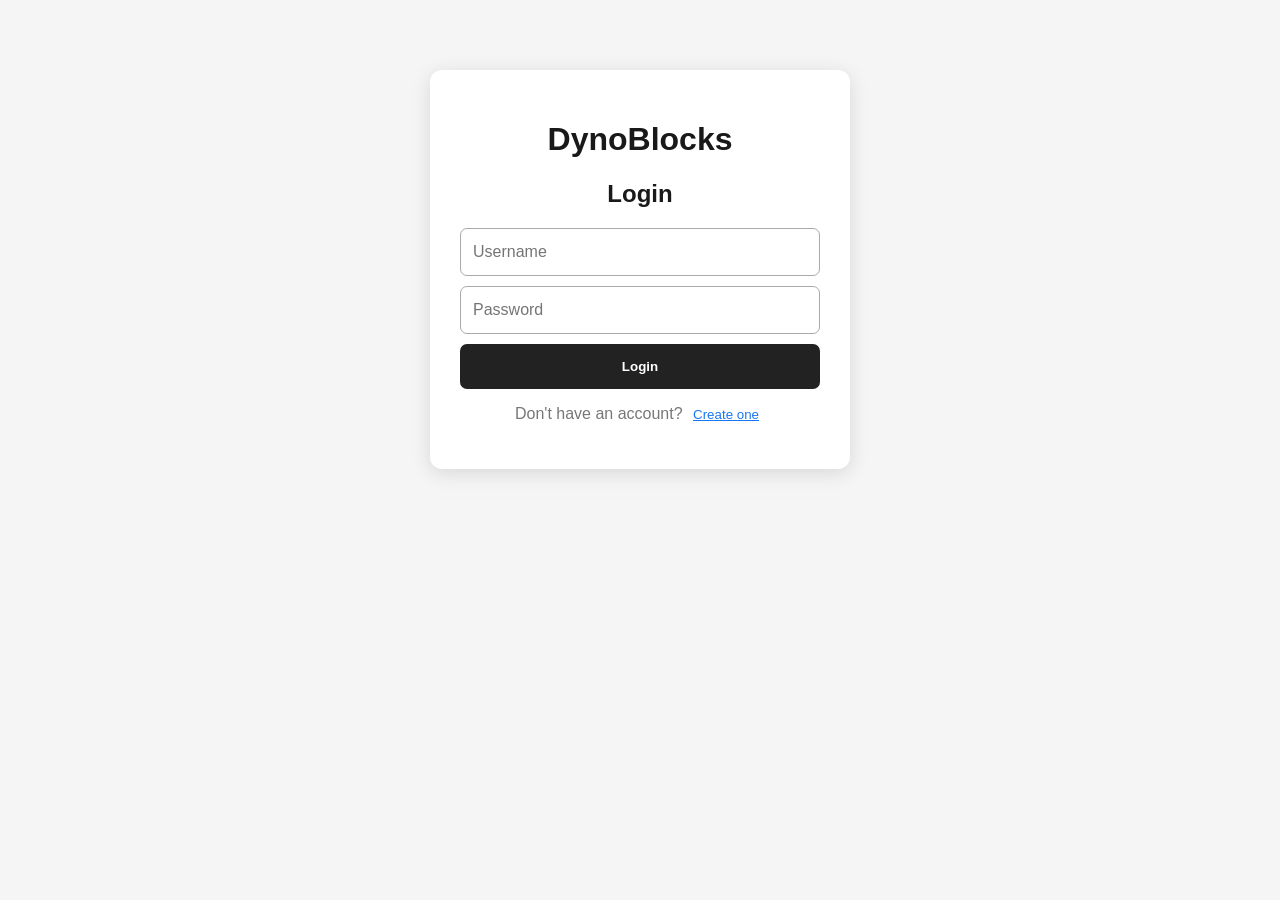
==== commit 95498140: "Update index.html" ====
--- a/index.html
+++ b/index.html
@@ -1,14 +1,11 @@
 <!DOCTYPE html>
 <html lang="en">
-
 <head>
 <meta charset="UTF-8">
 <meta name="viewport" content="width=device-width, initial-scale=1.0">
-
-<title>Dynablocks</title>
+<title>DynoBlocks</title>
 
 <style>
-
 * {
     box-sizing: border-box;
 }
@@ -24,10 +21,7 @@
     display: none !important;
 }
 
-
-/* =========================
-   AUTH
-========================= */
+/* AUTH */
 
 .auth-container {
     width: 90%;
@@ -44,46 +38,37 @@
     text-align: center;
 }
 
-.auth-container h2 {
-    font-size: 22px;
-}
-
 input {
     display: block;
     width: 100%;
-    height: 50px;
+    height: 48px;
     margin: 10px 0;
     padding: 12px;
     border: 1px solid #aaa;
     border-radius: 7px;
-    background: white !important;
-    color: black !important;
-    -webkit-text-fill-color: black !important;
+    background: white;
+    color: black;
     font-size: 16px;
 }
 
-input::placeholder {
-    color: #777 !important;
-    -webkit-text-fill-color: #777 !important;
-}
-
-.auth-button {
+button {
+    cursor: pointer;
+}
+
+.auth-button,
+.admin-button {
     width: 100%;
-    height: 48px;
-    margin-top: 10px;
+    min-height: 45px;
     border: none;
     border-radius: 7px;
     background: #222;
     color: white;
-    font-size: 16px;
     font-weight: bold;
-    cursor: pointer;
 }
 
 .switch-text {
     text-align: center;
     color: #777;
-    margin-top: 20px;
 }
 
 .switch-button {
@@ -91,45 +76,26 @@
     background: transparent;
     color: #1877f2;
     text-decoration: underline;
-    font-weight: bold;
-    cursor: pointer;
-}
-
-.message {
-    text-align: center;
-    min-height: 20px;
-    margin-top: 12px;
-}
-
-
-/* =========================
-   MODERATION SCREEN
-========================= */
+}
+
+/* MODERATION */
 
 .ban-screen {
     min-height: 100vh;
-    background: #f5f5f5;
-
     display: flex;
     align-items: center;
     justify-content: center;
-
-    padding: 35px 20px;
+    padding: 30px 15px;
 }
 
 .ban-box {
     width: 100%;
-    max-width: 700px;
-
+    max-width: 650px;
     min-height: 620px;
-
     background: white;
-
     border: 1px solid #ddd;
     border-radius: 10px;
-
-    padding: 55px 50px;
-
+    padding: 45px;
     box-shadow: 0 4px 20px rgba(0,0,0,.10);
 }
 
@@ -143,7 +109,7 @@
     font-size: 17px;
     line-height: 1.6;
     color: #444;
-    margin-bottom: 28px;
+    margin-bottom: 25px;
 }
 
 .ban-reason {
@@ -159,22 +125,16 @@
 }
 
 .ban-text {
-    font-size: 16px;
     line-height: 1.6;
     color: #444;
 }
 
-.ban-duration {
-    margin-top: 20px;
-}
-
-.ban-terms {
-    margin-top: 35px;
-    padding-top: 25px;
+.ban-appeal {
+    margin-top: 30px;
+    padding-top: 20px;
     border-top: 1px solid #ddd;
     color: #666;
     line-height: 1.6;
-    font-size: 14px;
 }
 
 .ban-permanent {
@@ -182,28 +142,18 @@
     font-weight: bold;
 }
 
-
-/* =========================
-   REACTIVATION
-========================= */
-
 .reactivate-box {
-    margin-top: 35px;
-    padding: 20px;
-
+    margin-top: 30px;
+    padding: 18px;
     border: 1px solid #ddd;
     border-radius: 8px;
-
-    background: #fafafa;
 }
 
 .reactivate-label {
     display: flex;
     align-items: center;
     gap: 10px;
-
     font-weight: bold;
-    cursor: pointer;
 }
 
 .reactivate-label input {
@@ -212,29 +162,24 @@
     margin: 0;
 }
 
-
-/* =========================
-   TOP BAR
-========================= */
+/* APP */
+
+.app {
+    min-height: 100vh;
+}
 
 .topbar {
     height: 60px;
-
     background: white;
     border-bottom: 1px solid #ddd;
-
     display: flex;
     align-items: center;
-
-    gap: 20px;
+    gap: 12px;
     padding: 0 20px;
-
     position: fixed;
-
     top: 0;
     left: 0;
     right: 0;
-
     z-index: 20;
 }
 
@@ -245,331 +190,153 @@
 }
 
 .search {
-    width: 300px;
+    width: 260px;
     height: 38px;
-
     margin: 0;
-
-    background: #f1f1f1 !important;
+    background: #f1f1f1;
     border: none;
     font-size: 14px;
 }
 
 .top-right {
     margin-left: auto;
-
+    display: flex;
+    align-items: center;
+    gap: 8px;
+}
+
+.top-button {
+    border: none;
+    background: transparent;
+    padding: 9px 12px;
+    border-radius: 7px;
+    font-weight: bold;
+}
+
+.top-button:hover {
+    background: #eee;
+}
+
+.sidebar {
+    position: fixed;
+    top: 60px;
+    left: 0;
+    bottom: 0;
+    width: 220px;
+    background: white;
+    border-right: 1px solid #ddd;
+    padding: 20px 12px;
+}
+
+.side-button {
+    width: 100%;
+    height: 45px;
+    margin: 3px 0;
+    border: none;
+    border-radius: 7px;
+    background: transparent;
+    color: #333;
+    text-align: left;
+    padding: 0 15px;
+    font-size: 15px;
+}
+
+.side-button:hover,
+.side-button.active {
+    background: #e8e8e8;
+}
+
+.content {
+    margin-left: 220px;
+    padding: 90px 35px 40px;
+    max-width: 1400px;
+}
+
+/* PROFILE */
+
+.profile {
     display: flex;
     align-items: center;
     gap: 18px;
-}
-
-.coins {
-    font-weight: bold;
-}
-
-.notification-button {
-    position: relative;
-
-    border: none;
-    background: transparent;
-
-    font-size: 20px;
-    cursor: pointer;
-}
-
-.notification-count {
-    position: absolute;
-
-    top: -5px;
-    right: -8px;
-
-    min-width: 18px;
-    height: 18px;
-
+    margin-bottom: 35px;
+}
+
+.avatar {
+    width: 72px;
+    height: 72px;
     border-radius: 50%;
-
-    background: #e53935;
-    color: white;
-
-    font-size: 11px;
-
+    background: #ddd;
     display: flex;
     align-items: center;
     justify-content: center;
-}
-
-
-/* =========================
-   FRIENDS BAR
-========================= */
-
-.friends-bar {
-    position: fixed;
-
-    top: 60px;
-    left: 220px;
-    right: 0;
-
-    height: 82px;
-
+    font-size: 28px;
+}
+
+.profile h1 {
+    margin: 0;
+    font-size: 26px;
+}
+
+.profile p {
+    margin: 6px 0;
+    color: #777;
+}
+
+/* BADGE */
+
+.verified-badge {
+    display: inline-flex;
+    align-items: center;
+    justify-content: center;
+    width: 20px;
+    height: 20px;
+    margin-left: 5px;
+    border-radius: 50%;
+    background: #1877f2;
+    color: white;
+    font-size: 12px;
+    font-weight: bold;
+}
+
+/* GAMES */
+
+.section {
+    margin-bottom: 40px;
+}
+
+.section-header {
+    display: flex;
+    justify-content: space-between;
+    margin-bottom: 15px;
+}
+
+.game-grid {
+    display: grid;
+    grid-template-columns: repeat(auto-fill,minmax(180px,1fr));
+    gap: 20px;
+}
+
+.game-card {
     background: white;
-
-    border-bottom: 1px solid #ddd;
-
-    display: flex;
-    align-items: center;
-
-    padding: 10px 25px;
-
-    gap: 15px;
-
-    z-index: 10;
-
-    overflow-x: auto;
-}
-
-.friend {
-    min-width: 60px;
-
-    text-align: center;
-
-    cursor: pointer;
-}
-
-.friend-avatar {
-    width: 42px;
-    height: 42px;
-
-    border-radius: 50%;
-
-    background: #ddd;
-
-    margin: auto;
-
+    border-radius: 9px;
+    overflow: hidden;
+    box-shadow: 0 1px 3px rgba(0,0,0,.08);
+}
+
+.thumbnail {
+    width: 100%;
+    aspect-ratio: 16/10;
     display: flex;
     align-items: center;
     justify-content: center;
-}
-
-.friend-name {
-    font-size: 11px;
-    margin-top: 5px;
-
-    white-space: nowrap;
-    overflow: hidden;
-    text-overflow: ellipsis;
-
-    max-width: 70px;
-}
-
-.verified {
-    display: inline-flex;
-
-    width: 15px;
-    height: 15px;
-
-    border-radius: 50%;
-
-    background: #1877f2;
+    font-size: 40px;
     color: white;
-
-    align-items: center;
-    justify-content: center;
-
-    font-size: 10px;
-    font-weight: bold;
-}
-
-
-/* =========================
-   SIDEBAR
-========================= */
-
-.sidebar {
-    position: fixed;
-
-    top: 60px;
-    left: 0;
-    bottom: 0;
-
-    width: 220px;
-
-    background: white;
-
-    border-right: 1px solid #ddd;
-
-    padding: 110px 12px 20px;
-}
-
-.side-button {
-    width: 100%;
-    height: 45px;
-
-    margin: 3px 0;
-
-    border: none;
-    border-radius: 7px;
-
-    background: transparent;
-
-    color: #333;
-
-    text-align: left;
-
-    padding: 0 15px;
-
-    font-size: 15px;
-
-    cursor: pointer;
-}
-
-.side-button:hover {
-    background: #eee;
-}
-
-.side-button.active {
-    background: #e8e8e8;
-    font-weight: bold;
-}
-
-
-/* =========================
-   CONTENT
-========================= */
-
-.content {
-    margin-left: 220px;
-
-    padding: 165px 35px 40px;
-
-    max-width: 1400px;
-}
-
-
-/* =========================
-   PROFILE
-========================= */
-
-.profile {
-    display: flex;
-
-    align-items: center;
-
-    gap: 18px;
-
-    margin-bottom: 35px;
-}
-
-.avatar {
-    width: 72px;
-    height: 72px;
-
-    border-radius: 50%;
-
-    background: #ddd;
-
-    display: flex;
-
-    align-items: center;
-    justify-content: center;
-
-    font-size: 32px;
-}
-
-.profile h1 {
-    margin: 0;
-    font-size: 26px;
-}
-
-.profile p {
-    margin: 6px 0;
-    color: #777;
-}
-
-
-/* =========================
-   SECTIONS
-========================= */
-
-.section {
-    margin-bottom: 40px;
-}
-
-.section-header {
-    display: flex;
-
-    align-items: center;
-    justify-content: space-between;
-
-    margin-bottom: 15px;
-}
-
-.section-header h2 {
-    margin: 0;
-    font-size: 21px;
-}
-
-
-/* =========================
-   GAME GRID
-========================= */
-
-.game-grid {
-    display: grid;
-
-    grid-template-columns:
-        repeat(auto-fill, minmax(180px, 1fr));
-
-    gap: 20px;
-}
-
-.game-card {
-    background: white;
-
-    border-radius: 9px;
-
-    overflow: hidden;
-
-    cursor: pointer;
-
-    transition: transform .15s;
-
-    box-shadow: 0 1px 3px rgba(0,0,0,.08);
-}
-
-.game-card:hover {
-    transform: translateY(-3px);
-}
-
-.thumbnail {
-    width: 100%;
-
-    aspect-ratio: 16 / 10;
-
-    display: flex;
-
-    align-items: center;
-    justify-content: center;
-
-    font-size: 45px;
-    color: white;
-}
-
-.blue {
-    background: linear-gradient(135deg,#3275ff,#754cff);
-}
-
-.green {
-    background: linear-gradient(135deg,#32b36b,#1b8060);
-}
-
-.orange {
-    background: linear-gradient(135deg,#ff9f43,#ee5253);
-}
-
-.purple {
-    background: linear-gradient(135deg,#9b59ff,#e056fd);
-}
+}
+
+.blue { background: linear-gradient(135deg,#3275ff,#754cff); }
+.green { background: linear-gradient(135deg,#32b36b,#1b8060); }
+.orange { background: linear-gradient(135deg,#ff9f43,#ee5253); }
+.purple { background: linear-gradient(135deg,#9b59ff,#e056fd); }
 
 .game-info {
     padding: 12px;
@@ -581,273 +348,144 @@
 
 .players {
     color: #777;
-
     font-size: 13px;
-
     margin-top: 6px;
 }
 
-
-/* =========================
-   ADMIN
-========================= */
+/* PEOPLE */
+
+.people-panel {
+    max-width: 750px;
+    margin: auto;
+    background: white;
+    padding: 25px;
+    border-radius: 10px;
+}
+
+.person {
+    display: flex;
+    align-items: center;
+    gap: 12px;
+    padding: 14px;
+    background: #f1f1f1;
+    border-radius: 8px;
+    margin: 10px 0;
+}
+
+.person-info {
+    flex: 1;
+}
+
+.person-name {
+    font-weight: bold;
+}
+
+.person-actions {
+    display: flex;
+    gap: 6px;
+}
+
+.small-button {
+    border: none;
+    border-radius: 6px;
+    padding: 9px 12px;
+    background: #222;
+    color: white;
+    font-weight: bold;
+}
+
+.following {
+    background: #777;
+}
+
+/* NOTIFICATIONS */
+
+.notification {
+    padding: 15px;
+    background: #f1f1f1;
+    border-radius: 8px;
+    margin: 10px 0;
+}
+
+.notification-actions {
+    display: flex;
+    gap: 8px;
+    margin-top: 10px;
+}
+
+.accept {
+    background: #222;
+}
+
+.decline {
+    background: #ddd;
+    color: #222;
+}
+
+/* ADMIN */
 
 .admin {
     max-width: 750px;
-
     margin: auto;
-
     background: white;
-
     padding: 25px;
-
     border-radius: 10px;
-}
-
-.admin-search {
-    width: 100%;
-
-    margin: 15px 0 20px;
-
-    background: #f1f1f1 !important;
-
-    border: 1px solid #ddd;
-
-    height: 45px;
 }
 
 .user {
     background: #f1f1f1;
-
     padding: 15px;
-
     border-radius: 8px;
-
     margin: 10px 0;
-}
-
-.admin-button {
-    width: 100%;
-
-    padding: 12px;
-
-    border: none;
-
-    border-radius: 7px;
-
-    background: #222;
-
-    color: white;
-
-    margin-top: 8px;
-
-    cursor: pointer;
-}
-
-.ban-button {
-    background: #e53935;
-}
-
-.unban-button {
-    background: #333;
-}
-
-.moderator-button {
-    background: #1877f2;
 }
 
 .ban-controls {
     margin-top: 12px;
-
     padding-top: 12px;
-
     border-top: 1px solid #ddd;
 }
 
-.ban-controls label {
-    display: block;
-
-    margin-top: 10px;
-    margin-bottom: 5px;
-}
-
-.ban-controls input[type="number"] {
-    width: 45%;
-
-    display: inline-block;
-
-    margin: 0;
-
-    height: 42px;
-}
-
-.ban-controls select {
-    width: 50%;
-
-    height: 42px;
-
-    padding: 8px;
-
-    border: 1px solid #aaa;
-
-    border-radius: 7px;
-
-    background: white;
-
-    font-size: 15px;
-}
-
+.ban-controls input,
+.ban-controls select,
 .ban-controls textarea {
     width: 100%;
-
+    margin: 7px 0;
+    padding: 10px;
+}
+
+.ban-controls textarea {
     min-height: 80px;
-
-    padding: 10px;
-
-    border: 1px solid #aaa;
-
-    border-radius: 7px;
-
-    resize: vertical;
-
-    font-family: Arial, sans-serif;
-
-    font-size: 14px;
-}
-
-
-/* =========================
-   SEARCH PEOPLE
-========================= */
-
-.people-search {
-    max-width: 750px;
-
-    margin: auto;
-
-    background: white;
-
-    padding: 25px;
-
-    border-radius: 10px;
-}
-
-.person {
-    padding: 15px;
-
-    background: #f1f1f1;
-
-    border-radius: 8px;
-
-    margin: 10px 0;
-
-    display: flex;
-
-    align-items: center;
-
-    gap: 12px;
-}
-
-.person-info {
-    flex: 1;
-}
-
-.person-button {
-    border: none;
-
-    padding: 9px 14px;
-
-    border-radius: 6px;
-
-    background: #1877f2;
-
-    color: white;
-
-    cursor: pointer;
-}
-
-
-/* =========================
-   NOTIFICATIONS
-========================= */
-
-.notifications {
-    position: fixed;
-
-    top: 65px;
-    right: 15px;
-
-    width: 320px;
-
-    max-height: 400px;
-
-    overflow-y: auto;
-
-    background: white;
-
-    border: 1px solid #ddd;
-
-    border-radius: 10px;
-
-    box-shadow: 0 5px 25px rgba(0,0,0,.15);
-
-    z-index: 50;
-
-    padding: 10px;
-}
-
-.notification {
-    padding: 12px;
-
-    border-bottom: 1px solid #eee;
-}
-
-
-/* =========================
-   MOBILE
-========================= */
+}
+
+/* MOBILE */
 
 @media(max-width:700px) {
-
     .sidebar {
         width: 70px;
-
-        padding: 110px 8px 15px;
+        padding: 15px 8px;
     }
 
     .side-button {
         font-size: 0;
-
         text-align: center;
-
         padding: 0;
     }
 
     .content {
         margin-left: 70px;
-
-        padding: 155px 15px 30px;
-    }
-
-    .friends-bar {
-        left: 70px;
-    }
-
-    .topbar {
-        padding: 0 10px;
-        gap: 8px;
+        padding: 85px 15px 30px;
+    }
+
+    .search {
+        width: auto;
+        flex: 1;
     }
 
     .logo {
-        font-size: 17px;
-    }
-
-    .search {
-        flex: 1;
-        width: auto;
-    }
-
-    .coins {
+        font-size: 16px;
+    }
+
+    .top-right {
         display: none;
     }
 
@@ -857,102 +495,76 @@
     }
 
     .ban-box {
-        padding: 35px 25px;
-        min-height: 650px;
-    }
-
-}
-
+        padding: 28px;
+        min-height: 600px;
+    }
+
+    .person-actions {
+        flex-direction: column;
+    }
+}
 </style>
 </head>
 
 <body>
 
-
-<!-- =================================================
-     AUTH
-================================================= -->
+<!-- LOGIN -->
 
 <div id="authScreen" class="auth-container">
 
     <div id="loginForm">
 
-        <h1>Dynablocks</h1>
-
+        <h1>DynoBlocks</h1>
         <h2>Login</h2>
 
-        <input
-            id="loginUsername"
-            type="text"
-            placeholder="Username"
-            autocapitalize="none"
-            autocorrect="off"
-            spellcheck="false"
-        >
-
-        <input
-            id="loginPassword"
-            type="password"
-            placeholder="Password"
-        >
+        <input id="loginUsername"
+               placeholder="Username"
+               autocomplete="off">
+
+        <input id="loginPassword"
+               type="password"
+               placeholder="Password">
 
         <button class="auth-button" onclick="login()">
             Login
         </button>
 
-        <div id="loginMessage" class="message"></div>
+        <div id="loginMessage"></div>
 
         <p class="switch-text">
             Don't have an account?
-
-            <button
-                class="switch-button"
-                onclick="showRegister()"
-            >
+            <button class="switch-button"
+                    onclick="showRegister()">
                 Create one
             </button>
         </p>
 
     </div>
 
-
     <div id="registerForm" class="hidden">
 
-        <h1>Dynablocks</h1>
-
+        <h1>DynoBlocks</h1>
         <h2>Create Account</h2>
 
-        <input
-            id="registerUsername"
-            type="text"
-            placeholder="Username"
-            autocapitalize="none"
-            autocorrect="off"
-            spellcheck="false"
-        >
-
-        <input
-            id="registerPassword"
-            type="password"
-            placeholder="Password"
-        >
-
-        <button
-            class="auth-button"
-            onclick="register()"
-        >
+        <input id="registerUsername"
+               placeholder="Username"
+               autocomplete="off">
+
+        <input id="registerPassword"
+               type="password"
+               placeholder="Password">
+
+        <button class="auth-button"
+                onclick="register()">
             Create Account
         </button>
 
-        <div id="registerMessage" class="message"></div>
+        <div id="registerMessage"></div>
 
         <p class="switch-text">
             Already have an account?
-
-            <button
-                class="switch-button"
-                onclick="showLogin()"
-            >
+            <button class="switch-button"
+                    onclick="showLogin()">
                 Log in
             </button>
         </p>
@@ -962,9 +574,7 @@
 </div>
 
 
-<!-- =================================================
-     MODERATION
-================================================= -->
+<!-- MODERATION SCREEN -->
 
 <div id="banScreen" class="ban-screen hidden">
 
@@ -975,9 +585,9 @@
         </div>
 
         <div class="ban-subtitle">
-            Our content moderators have determined that
-            your behaviour on Dynablocks has been in
-            violation of our Terms of Use.
+            Our content monsters have determined that
+            your behaviour on DynoBlocks has been in
+            violation with our Terms Of Use.
         </div>
 
         <div class="ban-reason">
@@ -992,31 +602,28 @@
 
         </div>
 
-        <div
-            id="banDurationText"
-            class="ban-text ban-duration"
-        ></div>
-
-        <div class="ban-terms">
-            By continuing to use Dynablocks, you agree
-            to follow the Dynablocks Terms of Use and
-            Community Guidelines.
+        <div id="banDurationText"
+             class="ban-text">
         </div>
 
-        <div
-            id="reactivationArea"
-            class="reactivate-box hidden"
-        >
+        <div class="ban-appeal">
+            Please make sure you follow the
+            DynoBlocks Terms Of Use when using the
+            platform.
+        </div>
+
+        <div id="reactivateBox"
+             class="reactivate-box hidden">
 
             <label class="reactivate-label">
 
-                <input
-                    id="reactivateCheck"
-                    type="checkbox"
-                    onchange="toggleReactivate()"
-                >
-
-                Re-activate my account
+                <input type="checkbox"
+                       id="reactivateCheck"
+                       onchange="reactivateAccount()">
+
+                <span>
+                    Re-activate my account
+                </span>
 
             </label>
 
@@ -1027,51 +634,35 @@
 </div>
 
 
-<!-- =================================================
-     APP
-================================================= -->
-
-<div id="app" class="hidden">
-
+<!-- APP -->
+
+<div id="app" class="app hidden">
 
 <header class="topbar">
 
     <div class="logo">
-        Dynablocks
+        DynoBlocks
     </div>
 
-    <input
-        id="search"
-        class="search"
-        placeholder="Search games..."
-        oninput="searchGames()"
-    >
+    <input id="search"
+           class="search"
+           placeholder="Search games...">
 
     <div class="top-right">
 
-        <div class="coins">
-            Coins: <span id="coinAmount">100</span>
-        </div>
-
-        <button
-            class="notification-button"
-            onclick="toggleNotifications()"
-        >
-            ♢
-
-            <span
-                id="notificationCount"
-                class="notification-count hidden"
-            >
-                0
-            </span>
-
+        <button class="top-button"
+                onclick="openPeople()">
+            Friends
         </button>
 
-        <button
-            class="side-button"
-            onclick="logout()"
-        >
+        <button class="top-button"
+                onclick="openNotifications()">
+            Notifications
+            <span id="notificationCount"></span>
+        </button>
+
+        <button class="top-button"
+                onclick="logout()">
             Logout
         </button>
 
@@ -1080,72 +671,26 @@
 </header>
 
 
-<!-- FRIENDS -->
-
-<div class="friends-bar">
-
-    <strong>
-        Friends
-    </strong>
-
-    <div id="friendsList"></div>
-
-</div>
-
-
-<!-- NOTIFICATIONS -->
-
-<div
-    id="notificationsPanel"
-    class="notifications hidden"
->
-
-    <strong>
-        Notifications
-    </strong>
-
-    <div id="notificationList"></div>
-
-</div>
-
-
-<!-- SIDEBAR -->
-
 <aside class="sidebar">
 
-    <button
-        class="side-button active"
-        onclick="showHome()"
-    >
+    <button class="side-button active"
+            onclick="showHome()">
         Home
     </button>
 
-    <button
-        class="side-button"
-        onclick="showPeople()"
-    >
-        Find People
+    <button class="side-button"
+            onclick="openPeople()">
+        Friends
     </button>
 
-    <button
-        class="side-button"
-        onclick="alert('Avatar coming soon!')"
-    >
-        Avatar
+    <button class="side-button"
+            onclick="openNotifications()">
+        Notifications
     </button>
 
-    <button
-        class="side-button"
-        onclick="alert('Inventory coming soon!')"
-    >
-        Inventory
-    </button>
-
-    <button
-        id="adminButton"
-        class="side-button hidden"
-        onclick="openAdmin()"
-    >
+    <button id="adminButton"
+            class="side-button hidden"
+            onclick="openAdmin()">
         Admin
     </button>
 
@@ -1154,7 +699,8 @@
 
 <!-- HOME -->
 
-<main id="homeContent" class="content">
+<main id="homeContent"
+      class="content">
 
     <div class="profile">
 
@@ -1176,31 +722,19 @@
 
     </div>
 
-
     <section class="section">
 
-        <div class="section-header">
-
-            <h2>
-                Continue
-            </h2>
-
-        </div>
+        <h2>Continue</h2>
 
         <div class="game-grid">
 
-            <div
-                class="game-card"
-                data-name="Boat Racing"
-                onclick="playGame('Boat Racing')"
-            >
+            <div class="game-card">
 
                 <div class="thumbnail blue">
                     🚤
                 </div>
 
                 <div class="game-info">
-
                     <div class="game-name">
                         Boat Racing
                     </div>
@@ -1208,24 +742,17 @@
                     <div class="players">
                         1.2K playing
                     </div>
-
                 </div>
 
             </div>
 
-
-            <div
-                class="game-card"
-                data-name="Ice Track"
-                onclick="playGame('Ice Track')"
-            >
+            <div class="game-card">
 
                 <div class="thumbnail green">
                     🧊
                 </div>
 
                 <div class="game-info">
-
                     <div class="game-name">
                         Ice Track
                     </div>
@@ -1233,7 +760,6 @@
                     <div class="players">
                         824 playing
                     </div>
-
                 </div>
 
             </div>
@@ -1242,124 +768,57 @@
 
     </section>
 
-
-    <section class="section">
-
-        <div class="section-header">
-
-            <h2>
-                Recommended For You
-            </h2>
-
-        </div>
-
-        <div class="game-grid">
-
-            <div
-                class="game-card"
-                data-name="Adventure World"
-                onclick="playGame('Adventure World')"
-            >
-
-                <div class="thumbnail orange">
-                    🌎
-                </div>
-
-                <div class="game-info">
-
-                    <div class="game-name">
-                        Adventure World
-                    </div>
-
-                    <div class="players">
-                        512 playing
-                    </div>
-
-                </div>
-
-            </div>
-
-
-            <div
-                class="game-card"
-                data-name="Speed Run"
-                onclick="playGame('Speed Run')"
-            >
-
-                <div class="thumbnail purple">
-                    ⚡
-                </div>
-
-                <div class="game-info">
-
-                    <div class="game-name">
-                        Speed Run
-                    </div>
-
-                    <div class="players">
-                        302 playing
-                    </div>
-
-                </div>
-
-            </div>
-
-        </div>
-
-    </section>
-
 </main>
 
 
 <!-- PEOPLE -->
 
-<main
-    id="peopleContent"
-    class="content hidden"
->
-
-    <div class="people-search">
-
-        <h1>
-            Find People
-        </h1>
-
-        <input
-            id="peopleSearch"
-            placeholder="Search for a player..."
-            oninput="searchPeople()"
-        >
-
-        <div id="peopleResults"></div>
+<main id="peopleContent"
+      class="content hidden">
+
+    <div class="people-panel">
+
+        <h1>Friends & Players</h1>
+
+        <input id="playerSearch"
+               placeholder="Search for a player..."
+               oninput="renderPeople()">
+
+        <div id="peopleList"></div>
 
     </div>
 
 </main>
 
 
+<!-- NOTIFICATIONS -->
+
+<main id="notificationContent"
+      class="content hidden">
+
+    <div class="people-panel">
+
+        <h1>Notifications</h1>
+
+        <div id="notificationsList"></div>
+
+    </div>
+
+</main>
+
+
 <!-- ADMIN -->
 
-<main
-    id="adminContent"
-    class="content hidden"
->
+<main id="adminContent"
+      class="content hidden">
 
     <div class="admin">
 
-        <h1>
-            Admin Panel
-        </h1>
-
-        <p>
-            Manage users and moderation.
-        </p>
-
-        <input
-            id="adminPlayerSearch"
-            class="admin-search"
-            placeholder="Search for a player..."
-            oninput="renderAdmin()"
-        >
+        <h1>Admin Panel</h1>
+
+        <input id="adminPlayerSearch"
+               placeholder="Search for a player..."
+               oninput="renderAdmin()">
 
         <div id="adminUsers"></div>
 
@@ -1372,436 +831,691 @@
 
 <script>
 
-/* =================================================
-   DATABASE
-================================================= */
+/* DATABASE */
 
 let users =
-    JSON.parse(
-        localStorage.getItem("dynablocks_users")
-    ) || [];
-
-
-/* =================================================
-   UPGRADE OLD ACCOUNTS
-================================================= */
-
-users.forEach(user => {
-
-    if (!Array.isArray(user.friends))
-        user.friends = [];
-
-    if (!Array.isArray(user.friendRequests))
-        user.friendRequests = [];
-
-    if (!Array.isArray(user.following))
-        user.following = [];
-
-    if (!Array.isArray(user.notifications))
-        user.notifications = [];
-
-    if (user.moderator === undefined)
-        user.moderator = false;
-
-    if (user.verified === undefined)
-        user.verified = false;
-
-});
-
-
-/* =================================================
-   SAVE
-================================================= */
+    JSON.parse(localStorage.getItem("users")) || [];
+
+
+/*
+    Make sure old accounts keep working.
+
+    We only add missing properties.
+    We DON'T replace the database.
+*/
+
+function upgradeUsers() {
+
+    users.forEach(user => {
+
+        if (!Array.isArray(user.friends))
+            user.friends = [];
+
+        if (!Array.isArray(user.friendRequests))
+            user.friendRequests = [];
+
+        if (!Array.isArray(user.following))
+            user.following = [];
+
+        if (!Array.isArray(user.followers))
+            user.followers = [];
+
+        if (!Array.isArray(user.notifications))
+            user.notifications = [];
+
+        if (typeof user.moderator !== "boolean")
+            user.moderator = false;
+
+    });
+
+}
+
+upgradeUsers();
+
+
+/* BOBLOX */
+
+let boblox =
+    users.find(
+        u => u.username.toLowerCase() === "boblox"
+    );
+
+
+if (!boblox) {
+
+    boblox = {
+
+        username: "Boblox",
+        password: "owner",
+
+        owner: true,
+        moderator: true,
+        verified: true,
+
+        banned: false,
+
+        banReason: "",
+        banDuration: null,
+        banUnit: null,
+        banExpires: null,
+
+        friends: [],
+        friendRequests: [],
+        following: [],
+        followers: [],
+        notifications: []
+
+    };
+
+    users.push(boblox);
+
+} else {
+
+    boblox.owner = true;
+    boblox.verified = true;
+
+}
+
+
+/* ADMIN */
+
+let admin =
+    users.find(
+        u => u.username.toLowerCase() === "admin"
+    );
+
+
+if (!admin) {
+
+    users.push({
+
+        username: "admin",
+        password: "admin123",
+
+        owner: false,
+        moderator: false,
+        verified: false,
+
+        banned: false,
+
+        banReason: "",
+        banDuration: null,
+        banUnit: null,
+        banExpires: null,
+
+        friends: [],
+        friendRequests: [],
+        following: [],
+        followers: [],
+        notifications: []
+
+    });
+
+}
+
+
+saveUsers();
+
 
 function saveUsers() {
 
     localStorage.setItem(
-        "dynablocks_users",
+        "users",
         JSON.stringify(users)
     );
 
 }
 
 
-/* =================================================
-   DEFAULT ACCOUNTS
-================================================= */
-
-function ensureAccount(
-    username,
-    password,
-    options = {}
-) {
-
-    let user =
+/* CURRENT USER */
+
+function currentUser() {
+
+    const username =
+        localStorage.getItem("currentUser");
+
+    return users.find(
+        u =>
+            u.username.toLowerCase()
+            === String(username).toLowerCase()
+    );
+
+}
+
+
+/* BADGE */
+
+function badge(user) {
+
+    if (!user || !user.verified)
+        return "";
+
+    return '<span class="verified-badge">✓</span>';
+
+}
+
+
+/* FRIEND CHECK */
+
+function areFriends(a,b) {
+
+    return a.friends.includes(b.username)
+        && b.friends.includes(a.username);
+
+}
+
+
+/* FOLLOW */
+
+function isFollowing(a,b) {
+
+    return a.following.includes(
+        b.username
+    );
+
+}
+
+
+/* SEND FRIEND REQUEST */
+
+function sendFriendRequest(targetName) {
+
+    const me = currentUser();
+
+    const target =
+        users.find(
+            u =>
+                u.username.toLowerCase()
+                === targetName.toLowerCase()
+        );
+
+    if (!me || !target)
+        return;
+
+    if (me.username === target.username)
+        return;
+
+    if (areFriends(me,target))
+        return;
+
+    if (
+        target.friendRequests
+            .includes(me.username)
+    )
+        return;
+
+    target.friendRequests.push(
+        me.username
+    );
+
+    target.notifications.push({
+        type: "friendRequest",
+        from: me.username
+    });
+
+    saveUsers();
+
+    renderPeople();
+
+}
+
+
+/* ACCEPT */
+
+function acceptFriendRequest(username) {
+
+    const me = currentUser();
+
+    const other =
         users.find(
             u =>
                 u.username.toLowerCase()
                 === username.toLowerCase()
         );
 
-
-    if (!user) {
-
-        user = {
-
-            username,
-            password,
-
-            owner:
-                options.owner || false,
-
-            moderator:
-                options.moderator || false,
-
-            verified:
-                options.verified || false,
-
-            friends: [],
-
-            friendRequests: [],
-
-            following: [],
-
-            notifications: [],
-
-            banned: false,
-
-            banReason: "",
-
-            banDuration: null,
-
-            banUnit: null,
-
-            banExpires: null
-
-        };
-
-        users.push(user);
-
-    }
-
-
-    return user;
-
-}
-
-
-ensureAccount(
-    "Boblox",
-    "owner",
-    {
-        owner: true,
-        verified: true
-    }
-);
-
-
-ensureAccount(
-    "admin",
-    "admin123"
-);
-
-
-saveUsers();
-
-
-/* =================================================
-   CURRENT USER
-================================================= */
-
-function getCurrentUser() {
+    if (!me || !other)
+        return;
+
+    if (!me.friends.includes(other.username))
+        me.friends.push(other.username);
+
+    if (!other.friends.includes(me.username))
+        other.friends.push(me.username);
+
+    me.friendRequests =
+        me.friendRequests.filter(
+            x => x !== other.username
+        );
+
+    other.notifications.push({
+        type: "friendAccepted",
+        from: me.username
+    });
+
+    me.notifications =
+        me.notifications.filter(
+            n =>
+                !(
+                    n.type === "friendRequest"
+                    &&
+                    n.from === other.username
+                )
+        );
+
+    saveUsers();
+
+    renderNotifications();
+    renderPeople();
+
+}
+
+
+/* DECLINE */
+
+function declineFriendRequest(username) {
+
+    const me = currentUser();
+
+    if (!me)
+        return;
+
+    me.friendRequests =
+        me.friendRequests.filter(
+            x => x !== username
+        );
+
+    me.notifications =
+        me.notifications.filter(
+            n =>
+                !(
+                    n.type === "friendRequest"
+                    &&
+                    n.from === username
+                )
+        );
+
+    saveUsers();
+
+    renderNotifications();
+
+}
+
+
+/* FOLLOW / UNFOLLOW */
+
+function toggleFollow(targetName) {
+
+    const me = currentUser();
+
+    const target =
+        users.find(
+            u =>
+                u.username.toLowerCase()
+                === targetName.toLowerCase()
+        );
+
+    if (!me || !target)
+        return;
+
+    const index =
+        me.following.indexOf(
+            target.username
+        );
+
+    if (index === -1) {
+
+        me.following.push(
+            target.username
+        );
+
+        if (!target.followers.includes(me.username))
+            target.followers.push(me.username);
+
+    } else {
+
+        me.following.splice(index,1);
+
+        target.followers =
+            target.followers.filter(
+                x => x !== me.username
+            );
+
+    }
+
+    saveUsers();
+
+    renderPeople();
+
+}
+
+
+/* PEOPLE PAGE */
+
+function openPeople() {
+
+    hidePages();
+
+    document
+        .getElementById("peopleContent")
+        .classList.remove("hidden");
+
+    renderPeople();
+
+}
+
+
+function renderPeople() {
+
+    const list =
+        document.getElementById("peopleList");
+
+    const search =
+        document
+            .getElementById("playerSearch")
+            .value
+            .trim()
+            .toLowerCase();
+
+    const me = currentUser();
+
+    list.innerHTML = "";
+
+    users.forEach(user => {
+
+        if (
+            !user.username
+                .toLowerCase()
+                .includes(search)
+        )
+            return;
+
+        if (
+            me &&
+            user.username.toLowerCase()
+            === me.username.toLowerCase()
+        )
+            return;
+
+        const div =
+            document.createElement("div");
+
+        div.className = "person";
+
+        const friends =
+            me &&
+            areFriends(me,user);
+
+        const following =
+            me &&
+            isFollowing(me,user);
+
+        let friendButton = "";
+
+        if (friends) {
+
+            friendButton =
+                `<button class="small-button following">
+                    Friends
+                 </button>`;
+
+        }
+
+        else if (
+            me &&
+            user.friendRequests
+                .includes(me.username)
+        ) {
+
+            friendButton =
+                `<button class="small-button following">
+                    Request Sent
+                 </button>`;
+
+        }
+
+        else {
+
+            friendButton =
+                `<button class="small-button"
+                    onclick="sendFriendRequest('${escapeJS(user.username)}')">
+                    Add Friend
+                 </button>`;
+
+        }
+
+        const followButton =
+            `<button
+                class="small-button ${following ? "following" : ""}"
+                onclick="toggleFollow('${escapeJS(user.username)}')">
+                ${following ? "Following" : "Follow"}
+            </button>`;
+
+        div.innerHTML = `
+
+            <div class="avatar">
+                👤
+            </div>
+
+            <div class="person-info">
+
+                <div class="person-name">
+                    ${escapeHTML(user.username)}
+                    ${badge(user)}
+                </div>
+
+                <div class="players">
+                    ${user.owner ? "Owner" :
+                      user.moderator ? "Moderator" :
+                      "Player"}
+                </div>
+
+            </div>
+
+            <div class="person-actions">
+                ${friendButton}
+                ${followButton}
+            </div>
+
+        `;
+
+        list.appendChild(div);
+
+    });
+
+}
+
+
+/* NOTIFICATIONS */
+
+function openNotifications() {
+
+    hidePages();
+
+    document
+        .getElementById("notificationContent")
+        .classList.remove("hidden");
+
+    renderNotifications();
+
+}
+
+
+function renderNotifications() {
+
+    const me = currentUser();
+
+    const list =
+        document.getElementById(
+            "notificationsList"
+        );
+
+    list.innerHTML = "";
+
+    if (!me) return;
+
+    me.friendRequests.forEach(
+        username => {
+
+            const div =
+                document.createElement("div");
+
+            div.className =
+                "notification";
+
+            div.innerHTML = `
+
+                <strong>
+                    ${escapeHTML(username)}
+                </strong>
+                wants to be your friend.
+
+                <div class="notification-actions">
+
+                    <button
+                        class="small-button accept"
+                        onclick="acceptFriendRequest('${escapeJS(username)}')">
+                        Accept
+                    </button>
+
+                    <button
+                        class="small-button decline"
+                        onclick="declineFriendRequest('${escapeJS(username)}')">
+                        Decline
+                    </button>
+
+                </div>
+
+            `;
+
+            list.appendChild(div);
+
+        }
+    );
+
+
+    me.notifications.forEach(
+        notification => {
+
+            if (
+                notification.type !==
+                "friendAccepted"
+            )
+                return;
+
+            const div =
+                document.createElement("div");
+
+            div.className =
+                "notification";
+
+            div.innerHTML =
+                `<strong>
+                    ${escapeHTML(notification.from)}
+                 </strong>
+                 accepted your friend request.`;
+
+            list.appendChild(div);
+
+        }
+    );
+
+
+    if (!list.children.length) {
+
+        list.innerHTML =
+            "<p>No new notifications.</p>";
+
+    }
+
+    updateNotificationCount();
+
+}
+
+
+function updateNotificationCount() {
+
+    const me = currentUser();
+
+    const count =
+        document.getElementById(
+            "notificationCount"
+        );
+
+    if (!me) return;
+
+    const amount =
+        me.friendRequests.length;
+
+    count.textContent =
+        amount ? `(${amount})` : "";
+
+}
+
+
+/* HOME */
+
+function showHome() {
+
+    hidePages();
+
+    document
+        .getElementById("homeContent")
+        .classList.remove("hidden");
+
+    const me = currentUser();
+
+    if (me) {
+
+        document
+            .getElementById("welcomeName")
+            .innerHTML =
+                `Welcome, ${escapeHTML(me.username)}
+                 ${badge(me)}!`;
+
+        if (me.owner || me.moderator) {
+
+            document
+                .getElementById("adminButton")
+                .classList.remove("hidden");
+
+        }
+
+    }
+
+}
+
+
+function hidePages() {
+
+    [
+        "homeContent",
+        "peopleContent",
+        "notificationContent",
+        "adminContent"
+    ].forEach(id => {
+
+        document
+            .getElementById(id)
+            .classList.add("hidden");
+
+    });
+
+}
+
+
+/* LOGIN */
+
+function login() {
 
     const username =
-        localStorage.getItem("currentUser");
-
-    if (!username)
-        return null;
-
-    return users.find(
-        u =>
-            u.username.toLowerCase()
-            === username.toLowerCase()
-    );
-
-}
-
-
-/* =================================================
-   BAN EXPIRY
-================================================= */
-
-function calculateBanExpiry(amount, unit) {
-
-    const now = new Date();
-
-    amount = Number(amount);
-
-
-    if (unit === "seconds")
-        return now.getTime() + amount * 1000;
-
-    if (unit === "minutes")
-        return now.getTime() + amount * 60000;
-
-    if (unit === "hours")
-        return now.getTime() + amount * 3600000;
-
-    if (unit === "days")
-        return now.getTime() + amount * 86400000;
-
-    if (unit === "weeks")
-        return now.getTime() + amount * 604800000;
-
-    if (unit === "months") {
-
-        const date = new Date(now);
-
-        date.setMonth(
-            date.getMonth() + amount
-        );
-
-        return date.getTime();
-
-    }
-
-    return null;
-
-}
-
-
-/* =================================================
-   BAN CHECK
-================================================= */
-
-function isUserBanned(user) {
-
-    if (!user.banned)
-        return false;
-
-
-    if (user.banExpires === null)
-        return true;
-
-
-    if (Date.now() >= user.banExpires) {
-
-        user.banned = false;
-
-        user.accountNeedsReactivation = true;
-
-        saveUsers();
-
-        return false;
-
-    }
-
-
-    return true;
-
-}
-
-
-/* =================================================
-   BAN SCREEN
-================================================= */
-
-function showBanScreen(user) {
-
-    document
-        .getElementById("authScreen")
-        .classList.add("hidden");
-
-    document
-        .getElementById("app")
-        .classList.add("hidden");
-
-    document
-        .getElementById("banScreen")
-        .classList.remove("hidden");
-
-
-    const title =
-        document.getElementById("banTitle");
-
-
-    if (
-        user.banUnit === "permanent" ||
-        user.banExpires === null
-    ) {
-
-        title.textContent =
-            "Account Terminated";
-
-    }
-
-    else {
-
-        title.textContent =
-            "Account Suspended";
-
-    }
-
-
-    document
-        .getElementById("banReasonText")
-        .textContent =
-            user.banReason ||
-            "No reason provided.";
-
-
-    const duration =
         document.getElementById(
-            "banDurationText"
-        );
-
-
-    if (
-        user.banUnit === "permanent" ||
-        user.banExpires === null
-    ) {
-
-        duration.innerHTML =
-            '<span class="ban-permanent">This account has been permanently terminated.</span>';
-
-    }
-
-    else {
-
-        let unit =
-            user.banUnit;
-
-        if (user.banDuration !== 1)
-            unit += "s";
-
-
-        duration.textContent =
-            "Suspended for " +
-            user.banDuration +
-            " " +
-            unit;
-
-    }
-
-}
-
-
-/* =================================================
-   REACTIVATION
-================================================= */
-
-function showReactivation(user) {
-
-    document
-        .getElementById("authScreen")
-        .classList.add("hidden");
-
-    document
-        .getElementById("app")
-        .classList.add("hidden");
-
-    document
-        .getElementById("banScreen")
-        .classList.remove("hidden");
-
-
-    document
-        .getElementById("banTitle")
-        .textContent =
-            "Account Suspended";
-
-
-    document
-        .getElementById("banReasonText")
-        .textContent =
-            "Your temporary suspension has ended.";
-
-
-    document
-        .getElementById("banDurationText")
-        .textContent =
-            "Your account can now be re-activated.";
-
-
-    document
-        .getElementById("reactivationArea")
-        .classList.remove("hidden");
-
-}
-
-
-/* =================================================
-   REACTIVATE
-================================================= */
-
-function toggleReactivate() {
-
-    const checkbox =
+            "loginUsername"
+        ).value.trim();
+
+    const password =
         document.getElementById(
-            "reactivateCheck"
-        );
-
-
-    if (!checkbox.checked)
-        return;
-
-
-    const user =
-        getCurrentUser();
-
-
-    if (!user)
-        return;
-
-
-    user.accountNeedsReactivation =
-        false;
-
-
-    user.banned = false;
-
-
-    user.banReason = "";
-
-    user.banDuration = null;
-
-    user.banUnit = null;
-
-    user.banExpires = null;
-
-
-    saveUsers();
-
-
-    showApp();
-
-}
-
-
-/* =================================================
-   LOGIN
-================================================= */
-
-function login() {
-
-    const username =
-        document
-            .getElementById("loginUsername")
-            .value
-            .trim();
-
-
-    const password =
-        document
-            .getElementById("loginPassword")
-            .value;
-
-
-    const message =
-        document.getElementById(
-            "loginMessage"
-        );
-
+            "loginPassword"
+        ).value;
 
     const user =
         users.find(
@@ -1810,6 +1524,10 @@
                 === username.toLowerCase()
         );
 
+    const message =
+        document.getElementById(
+            "loginMessage"
+        );
 
     if (!user) {
 
@@ -1820,7 +1538,6 @@
 
     }
 
-
     if (user.password !== password) {
 
         message.textContent =
@@ -1830,61 +1547,43 @@
 
     }
 
+    if (isUserBanned(user)) {
+
+        showBanScreen(user);
+
+        return;
+
+    }
 
     localStorage.setItem(
         "currentUser",
         user.username
     );
 
-
-    if (isUserBanned(user)) {
-
-        showBanScreen(user);
-
-        return;
-
-    }
-
-
-    if (user.accountNeedsReactivation) {
-
-        showReactivation(user);
-
-        return;
-
-    }
-
-
     showApp();
 
 }
 
 
-/* =================================================
-   REGISTER
-================================================= */
+/* REGISTER */
 
 function register() {
 
     const username =
-        document
-            .getElementById("registerUsername")
-            .value
-            .trim();
-
+        document.getElementById(
+            "registerUsername"
+        ).value.trim();
 
     const password =
-        document
-            .getElementById("registerPassword")
-            .value;
-
+        document.getElementById(
+            "registerPassword"
+        ).value;
 
     const message =
         document.getElementById(
             "registerMessage"
         );
 
-
     if (!username || !password) {
 
         message.textContent =
@@ -1893,7 +1592,6 @@
         return;
 
     }
-
 
     if (
         users.some(
@@ -1910,60 +1608,41 @@
 
     }
 
-
     users.push({
 
         username,
-
         password,
 
         owner: false,
-
         moderator: false,
-
         verified: false,
 
+        banned: false,
+
+        banReason: "",
+        banDuration: null,
+        banUnit: null,
+        banExpires: null,
+
         friends: [],
-
         friendRequests: [],
-
         following: [],
-
-        notifications: [],
-
-        banned: false,
-
-        banReason: "",
-
-        banDuration: null,
-
-        banUnit: null,
-
-        banExpires: null,
-
-        accountNeedsReactivation: false
+        followers: [],
+        notifications: []
 
     });
 
-
     saveUsers();
-
 
     message.textContent =
         "Account created!";
 
-
-    setTimeout(
-        showLogin,
-        700
-    );
-
-}
-
-
-/* =================================================
-   SHOW APP
-================================================= */
+    setTimeout(showLogin,700);
+
+}
+
+
+/* APP */
 
 function showApp() {
 
@@ -1979,500 +1658,150 @@
         .getElementById("app")
         .classList.remove("hidden");
 
+    showHome();
+
+    updateNotificationCount();
+
+}
+
+
+/* BAN */
+
+function isUserBanned(user) {
+
+    if (!user.banned)
+        return false;
+
+    if (user.banExpires === null)
+        return true;
+
+    if (Date.now() >= user.banExpires) {
+
+        user.banned = false;
+
+        saveUsers();
+
+        return false;
+
+    }
+
+    return true;
+
+}
+
+
+function showBanScreen(user) {
 
     document
-        .getElementById("reactivationArea")
+        .getElementById("authScreen")
         .classList.add("hidden");
 
-
-    showHome();
-
-}
-
-
-/* =================================================
-   HOME
-================================================= */
-
-function showHome() {
-
     document
-        .getElementById("homeContent")
+        .getElementById("app")
+        .classList.add("hidden");
+
+    document
+        .getElementById("banScreen")
         .classList.remove("hidden");
 
+    const title =
+        document.getElementById("banTitle");
+
+    const duration =
+        document.getElementById(
+            "banDurationText"
+        );
+
+    const reactivate =
+        document.getElementById(
+            "reactivateBox"
+        );
+
+
+    if (user.banUnit === "permanent") {
+
+        title.textContent =
+            "Account Terminated";
+
+        duration.innerHTML =
+            '<span class="ban-permanent">' +
+            "This account has been permanently terminated." +
+            "</span>";
+
+        reactivate.classList.add("hidden");
+
+    }
+
+    else {
+
+        title.textContent =
+            "Account Suspended";
+
+        let unit =
+            user.banUnit;
+
+        if (user.banDuration !== 1)
+            unit += "s";
+
+        duration.textContent =
+            "Suspended for " +
+            user.banDuration +
+            " " +
+            unit;
+
+        reactivate.classList.add("hidden");
+
+    }
+
+
     document
-        .getElementById("peopleContent")
-        .classList.add("hidden");
-
-    document
-        .getElementById("adminContent")
-        .classList.add("hidden");
-
-
-    const user =
-        getCurrentUser();
-
-
-    if (!user)
+        .getElementById("banReasonText")
+        .textContent =
+            user.banReason ||
+            "No reason provided.";
+
+}
+
+
+/* REACTIVATE */
+
+function reactivateAccount() {
+
+    const checkbox =
+        document.getElementById(
+            "reactivateCheck"
+        );
+
+    if (!checkbox.checked)
         return;
 
-
-    document
-        .getElementById("welcomeName")
-        .textContent =
-            "Welcome, " +
-            user.username +
-            "!";
-
-
-    if (user.owner) {
-
-        document
-            .getElementById("adminButton")
-            .classList.remove("hidden");
-
-    }
-
-    else {
-
-        document
-            .getElementById("adminButton")
-            .classList.add("hidden");
-
-    }
-
-
-    renderFriends();
-
-    renderNotifications();
-
-}
-
-
-/* =================================================
-   FRIENDS
-================================================= */
-
-function renderFriends() {
-
-    const container =
-        document.getElementById(
-            "friendsList"
-        );
-
-
-    container.innerHTML = "";
-
-
-    const current =
-        getCurrentUser();
-
-
-    if (!current)
+    const me = currentUser();
+
+    if (!me)
         return;
 
-
-    /*
-     * Boblox is automatically visible
-     * on the owner's friends list.
-     */
+    me.banned = false;
+    me.banReason = "";
+    me.banDuration = null;
+    me.banUnit = null;
+    me.banExpires = null;
+
+    saveUsers();
+
+    showApp();
+
+}
+
+
+/* ADMIN */
+
+function openAdmin() {
+
+    const me = currentUser();
 
     if (
-        current.owner &&
-        !current.friends.includes("Boblox")
-    ) {
-
-        current.friends.push("Boblox");
-
-    }
-
-
-    current.friends.forEach(
-        username => {
-
-            const friend =
-                users.find(
-                    u =>
-                        u.username.toLowerCase()
-                        === username.toLowerCase()
-                );
-
-
-            if (!friend)
-                return;
-
-
-            const div =
-                document.createElement(
-                    "div"
-                );
-
-
-            div.className =
-                "friend";
-
-
-            div.innerHTML = `
-
-                <div class="friend-avatar">
-                    👤
-                </div>
-
-                <div class="friend-name">
-
-                    ${escapeHTML(friend.username)}
-
-                    ${
-                        friend.verified
-                        ? '<span class="verified">✓</span>'
-                        : ''
-                    }
-
-                </div>
-
-            `;
-
-
-            container.appendChild(div);
-
-        }
-    );
-
-
-    saveUsers();
-
-}
-
-
-/* =================================================
-   PEOPLE SEARCH
-================================================= */
-
-function showPeople() {
-
-    document
-        .getElementById("homeContent")
-        .classList.add("hidden");
-
-    document
-        .getElementById("adminContent")
-        .classList.add("hidden");
-
-    document
-        .getElementById("peopleContent")
-        .classList.remove("hidden");
-
-
-    searchPeople();
-
-}
-
-
-function searchPeople() {
-
-    const search =
-        document
-            .getElementById("peopleSearch")
-            .value
-            .trim()
-            .toLowerCase();
-
-
-    const results =
-        document.getElementById(
-            "peopleResults"
-        );
-
-
-    results.innerHTML = "";
-
-
-    const current =
-        getCurrentUser();
-
-
-    users.forEach(user => {
-
-        if (
-            !search ||
-            !user.username
-                .toLowerCase()
-                .includes(search)
-        ) {
-
-            return;
-
-        }
-
-
-        if (
-            user.username.toLowerCase()
-            === current.username.toLowerCase()
-        ) {
-
-            return;
-
-        }
-
-
-        const div =
-            document.createElement(
-                "div"
-            );
-
-
-        div.className =
-            "person";
-
-
-        const isFriend =
-            current.friends.some(
-                name =>
-                    name.toLowerCase()
-                    === user.username.toLowerCase()
-            );
-
-
-        const requestSent =
-            user.friendRequests.includes(
-                current.username
-            );
-
-
-        div.innerHTML = `
-
-            <div class="friend-avatar">
-                👤
-            </div>
-
-            <div class="person-info">
-
-                <strong>
-                    ${escapeHTML(user.username)}
-                </strong>
-
-                ${
-                    user.verified
-                    ? '<span class="verified">✓</span>'
-                    : ''
-                }
-
-                ${
-                    user.moderator
-                    ? "<br><small>Moderator</small>"
-                    : ""
-                }
-
-            </div>
-
-        `;
-
-
-        const button =
-            document.createElement(
-                "button"
-            );
-
-
-        button.className =
-            "person-button";
-
-
-        if (isFriend) {
-
-            button.textContent =
-                "Friends";
-
-            button.disabled =
-                true;
-
-        }
-
-        else if (requestSent) {
-
-            button.textContent =
-                "Requested";
-
-            button.disabled =
-                true;
-
-        }
-
-        else {
-
-            button.textContent =
-                "Add Friend";
-
-
-            button.onclick =
-                function() {
-
-                    sendFriendRequest(
-                        user.username
-                    );
-
-                };
-
-        }
-
-
-        div.appendChild(button);
-
-        results.appendChild(div);
-
-    });
-
-}
-
-
-/* =================================================
-   FRIEND REQUEST
-================================================= */
-
-function sendFriendRequest(
-    username
-) {
-
-    const current =
-        getCurrentUser();
-
-
-    const target =
-        users.find(
-            u =>
-                u.username.toLowerCase()
-                === username.toLowerCase()
-        );
-
-
-    if (!target || !current)
-        return;
-
-
-    if (
-        !target.friendRequests.includes(
-            current.username
-        )
-    ) {
-
-        target.friendRequests.push(
-            current.username
-        );
-
-
-        target.notifications.push(
-            current.username +
-            " sent you a friend request."
-        );
-
-    }
-
-
-    saveUsers();
-
-    searchPeople();
-
-}
-
-
-/* =================================================
-   NOTIFICATIONS
-================================================= */
-
-function toggleNotifications() {
-
-    document
-        .getElementById(
-            "notificationsPanel"
-        )
-        .classList.toggle("hidden");
-
-}
-
-
-function renderNotifications() {
-
-    const current =
-        getCurrentUser();
-
-
-    if (!current)
-        return;
-
-
-    const list =
-        document.getElementById(
-            "notificationList"
-        );
-
-
-    list.innerHTML = "";
-
-
-    current.notifications.forEach(
-        notification => {
-
-            const div =
-                document.createElement(
-                    "div"
-                );
-
-
-            div.className =
-                "notification";
-
-
-            div.textContent =
-                notification;
-
-
-            list.appendChild(div);
-
-        }
-    );
-
-
-    const count =
-        document.getElementById(
-            "notificationCount"
-        );
-
-
-    if (current.notifications.length) {
-
-        count.textContent =
-            current.notifications.length;
-
-        count.classList.remove(
-            "hidden"
-        );
-
-    }
-
-    else {
-
-        count.classList.add(
-            "hidden"
-        );
-
-    }
-
-}
-
-
-/* =================================================
-   ADMIN
-================================================= */
-
-function openAdmin() {
-
-    const current =
-        getCurrentUser();
-
-
-    if (
-        !current ||
-        !current.owner
+        !me ||
+        (!me.owner && !me.moderator)
     ) {
 
         alert(
@@ -2483,584 +1812,8 @@
 
     }
 
-
-    document
-        .getElementById("homeContent")
-        .classList.add("hidden");
-
-    document
-        .getElementById("peopleContent")
-        .classList.add("hidden");
+    hidePages();
 
     document
         .getElementById("adminContent")
-        .classList.remove("hidden");
-
-
-    renderAdmin();
-
-}
-
-
-/* =================================================
-   ADMIN LIST
-================================================= */
-
-function renderAdmin() {
-
-    const list =
-        document.getElementById(
-            "adminUsers"
-        );
-
-
-    const search =
-        document
-            .getElementById(
-                "adminPlayerSearch"
-            )
-            .value
-            .trim()
-            .toLowerCase();
-
-
-    list.innerHTML = "";
-
-
-    users.forEach(
-        (user,index) => {
-
-            if (user.owner)
-                return;
-
-
-            if (
-                search &&
-                !user.username
-                    .toLowerCase()
-                    .includes(search)
-            ) {
-
-                return;
-
-            }
-
-
-            const div =
-                document.createElement(
-                    "div"
-                );
-
-
-            div.className =
-                "user";
-
-
-            let status =
-                "Active";
-
-
-            if (user.banned) {
-
-                if (
-                    user.banExpires === null
-                ) {
-
-                    status =
-                        "Permanently Terminated";
-
-                }
-
-                else {
-
-                    status =
-                        "Suspended for " +
-                        user.banDuration +
-                        " " +
-                        user.banUnit +
-                        (
-                            user.banDuration === 1
-                            ? ""
-                            : "s"
-                        );
-
-                }
-
-            }
-
-
-            div.innerHTML = `
-
-                <strong>
-                    ${escapeHTML(user.username)}
-                </strong>
-
-                ${
-                    user.verified
-                    ? '<span class="verified">✓</span>'
-                    : ''
-                }
-
-                <br>
-
-                ${status}
-
-            `;
-
-
-            /*
-             * MODERATOR
-             */
-
-            const modButton =
-                document.createElement(
-                    "button"
-                );
-
-
-            modButton.className =
-                "admin-button moderator-button";
-
-
-            modButton.textContent =
-                user.moderator
-                ? "Remove Moderator"
-                : "Make Moderator";
-
-
-            modButton.onclick =
-                function() {
-
-                    user.moderator =
-                        !user.moderator;
-
-                    saveUsers();
-
-                    renderAdmin();
-
-                };
-
-
-            div.appendChild(
-                modButton
-            );
-
-
-            /*
-             * UNBAN
-             */
-
-            if (user.banned) {
-
-                const unban =
-                    document.createElement(
-                        "button"
-                    );
-
-
-                unban.className =
-                    "admin-button unban-button";
-
-
-                unban.textContent =
-                    "Unban User";
-
-
-                unban.onclick =
-                    function() {
-
-                        user.banned =
-                            false;
-
-                        user.banReason =
-                            "";
-
-                        user.banDuration =
-                            null;
-
-                        user.banUnit =
-                            null;
-
-                        user.banExpires =
-                            null;
-
-                        user.accountNeedsReactivation =
-                            false;
-
-
-                        saveUsers();
-
-                        renderAdmin();
-
-                    };
-
-
-                div.appendChild(unban);
-
-            }
-
-
-            /*
-             * BAN CONTROLS
-             */
-
-            if (!user.banned) {
-
-                const controls =
-                    document.createElement(
-                        "div"
-                    );
-
-
-                controls.className =
-                    "ban-controls";
-
-
-                controls.innerHTML = `
-
-                    <label>
-                        <strong>Ban duration</strong>
-                    </label>
-
-                    <input
-                        class="ban-number"
-                        type="number"
-                        min="1"
-                        step="1"
-                        placeholder="Length"
-                    >
-
-                    <select class="ban-unit">
-
-                        <option value="seconds">
-                            Seconds
-                        </option>
-
-                        <option value="minutes">
-                            Minutes
-                        </option>
-
-                        <option value="hours">
-                            Hours
-                        </option>
-
-                        <option value="days">
-                            Days
-                        </option>
-
-                        <option value="weeks">
-                            Weeks
-                        </option>
-
-                        <option value="months">
-                            Months
-                        </option>
-
-                        <option value="permanent">
-                            Permanent
-                        </option>
-
-                    </select>
-
-                    <label>
-                        <strong>Ban reason</strong>
-                    </label>
-
-                    <textarea
-                        class="ban-reason-input"
-                        placeholder="Enter the reason..."
-                    ></textarea>
-
-                    <button class="admin-button ban-button">
-                        Ban User
-                    </button>
-
-                `;
-
-
-                const number =
-                    controls.querySelector(
-                        ".ban-number"
-                    );
-
-
-                const unit =
-                    controls.querySelector(
-                        ".ban-unit"
-                    );
-
-
-                const reason =
-                    controls.querySelector(
-                        ".ban-reason-input"
-                    );
-
-
-                unit.onchange =
-                    function() {
-
-                        number.disabled =
-                            unit.value ===
-                            "permanent";
-
-                    };
-
-
-                controls
-                    .querySelector(".ban-button")
-                    .onclick =
-                    function() {
-
-                        if (!reason.value.trim()) {
-
-                            alert(
-                                "Please enter a ban reason."
-                            );
-
-                            return;
-
-                        }
-
-
-                        if (
-                            unit.value !== "permanent"
-                            &&
-                            (
-                                !number.value ||
-                                Number(number.value) < 1
-                            )
-                        ) {
-
-                            alert(
-                                "Enter a valid ban length."
-                            );
-
-                            return;
-
-                        }
-
-
-                        user.banned =
-                            true;
-
-
-                        user.banReason =
-                            reason.value.trim();
-
-
-                        user.banUnit =
-                            unit.value;
-
-
-                        if (
-                            unit.value ===
-                            "permanent"
-                        ) {
-
-                            user.banDuration =
-                                null;
-
-                            user.banExpires =
-                                null;
-
-                        }
-
-                        else {
-
-                            user.banDuration =
-                                Number(
-                                    number.value
-                                );
-
-
-                            user.banExpires =
-                                calculateBanExpiry(
-                                    user.banDuration,
-                                    user.banUnit
-                                );
-
-                        }
-
-
-                        saveUsers();
-
-                        renderAdmin();
-
-                    };
-
-
-                div.appendChild(
-                    controls
-                );
-
-            }
-
-
-            list.appendChild(div);
-
-        }
-    );
-
-}
-
-
-/* =================================================
-   GAMES
-================================================= */
-
-function searchGames() {
-
-    const search =
-        document
-            .getElementById("search")
-            .value
-            .toLowerCase();
-
-
-    document
-        .querySelectorAll(".game-card")
-        .forEach(card => {
-
-            card.style.display =
-                card.dataset.name
-                    .toLowerCase()
-                    .includes(search)
-                ? ""
-                : "none";
-
-        });
-
-}
-
-
-function playGame(name) {
-
-    alert(
-        "Launching " +
-        name +
-        "..."
-    );
-
-}
-
-
-/* =================================================
-   LOGOUT
-================================================= */
-
-function logout() {
-
-    localStorage.removeItem(
-        "currentUser"
-    );
-
-    location.reload();
-
-}
-
-
-/* =================================================
-   LOGIN / REGISTER SWITCH
-================================================= */
-
-function showRegister() {
-
-    document
-        .getElementById("loginForm")
-        .classList.add("hidden");
-
-    document
-        .getElementById("registerForm")
-        .classList.remove("hidden");
-
-}
-
-
-function showLogin() {
-
-    document
-        .getElementById("registerForm")
-        .classList.add("hidden");
-
-    document
-        .getElementById("loginForm")
-        .classList.remove("hidden");
-
-}
-
-
-/* =================================================
-   ESCAPE HTML
-================================================= */
-
-function escapeHTML(text) {
-
-    const div =
-        document.createElement("div");
-
-    div.textContent =
-        text;
-
-    return div.innerHTML;
-
-}
-
-
-/* =================================================
-   AUTO LOGIN
-================================================= */
-
-const savedUser =
-    localStorage.getItem(
-        "currentUser"
-    );
-
-
-if (savedUser) {
-
-    const user =
-        users.find(
-            u =>
-                u.username.toLowerCase()
-                === savedUser.toLowerCase()
-        );
-
-
-    if (user) {
-
-        if (isUserBanned(user)) {
-
-            showBanScreen(user);
-
-        }
-
-        else if (
-            user.accountNeedsReactivation
-        ) {
-
-            showReactivation(user);
-
-        }
-
-        else {
-
-            showApp();
-
-        }
-
-    }
-
-    else {
-
-        localStorage.removeItem(
-            "currentUser"
-        );
-
-    }
-
-}
-
-</script>
-
-</body>
-</html>
+       
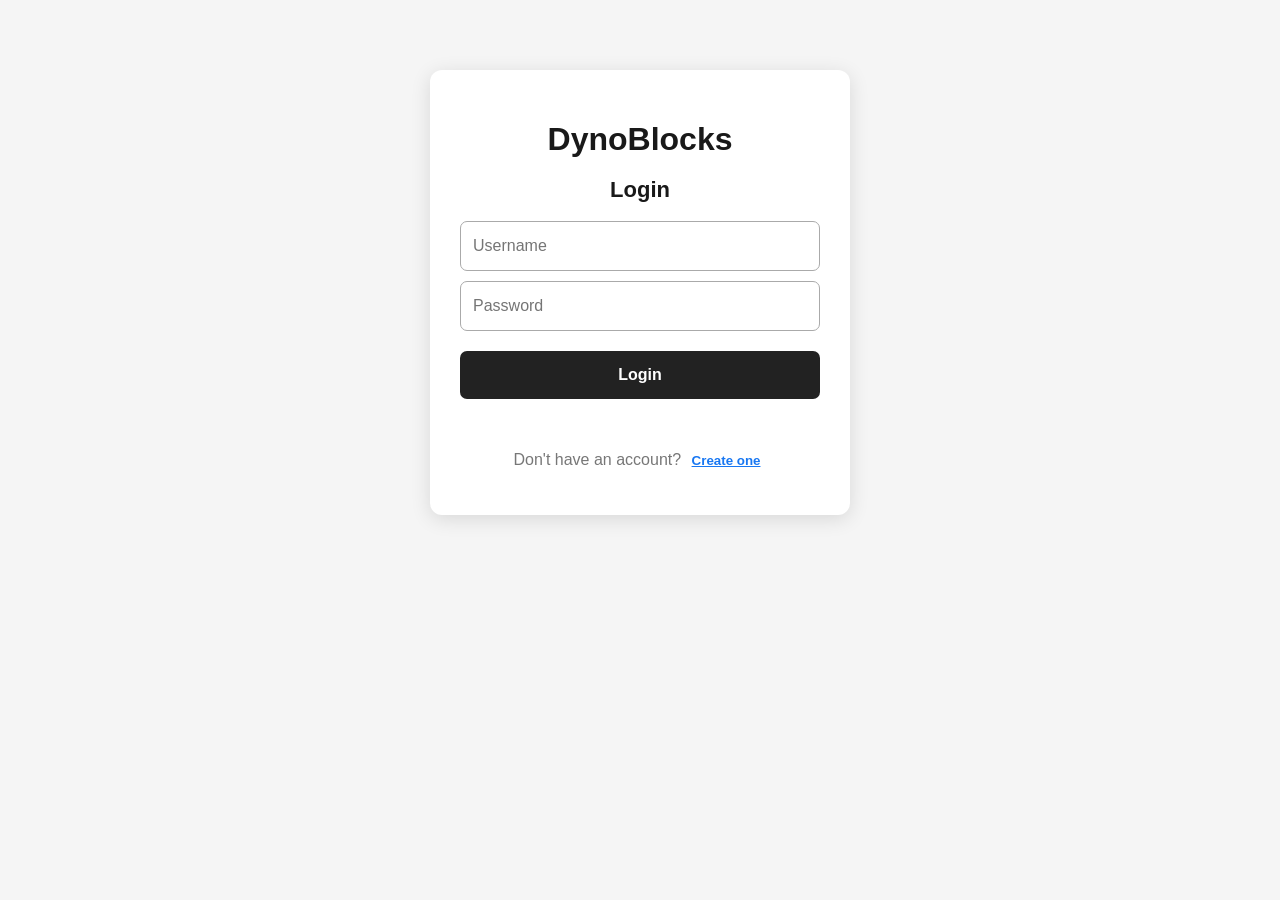
==== commit 075d84ab: "Update index.html" ====
--- a/index.html
+++ b/index.html
@@ -17,11 +17,28 @@
     color: #191919;
 }
 
+/* =========================
+   GENERAL
+========================= */
+
 .hidden {
     display: none !important;
 }
 
-/* AUTH */
+button {
+    font-family: Arial, sans-serif;
+    cursor: pointer;
+}
+
+input,
+textarea,
+select {
+    font-family: Arial, sans-serif;
+}
+
+/* =========================
+   AUTH
+========================= */
 
 .auth-container {
     width: 90%;
@@ -33,15 +50,20 @@
     box-shadow: 0 4px 20px rgba(0,0,0,.12);
 }
 
-.auth-container h1,
+.auth-container h1 {
+    text-align: center;
+    margin-bottom: 10px;
+}
+
 .auth-container h2 {
     text-align: center;
-}
-
-input {
+    font-size: 22px;
+}
+
+.auth-container input {
     display: block;
     width: 100%;
-    height: 48px;
+    height: 50px;
     margin: 10px 0;
     padding: 12px;
     border: 1px solid #aaa;
@@ -51,14 +73,135 @@
     font-size: 16px;
 }
 
-button {
+.auth-button {
+    width: 100%;
+    height: 48px;
+    margin-top: 10px;
+    border: none;
+    border-radius: 7px;
+    background: #222;
+    color: white;
+    font-size: 16px;
+    font-weight: bold;
+}
+
+.switch-text {
+    text-align: center;
+    color: #777;
+    margin-top: 20px;
+}
+
+.switch-button {
+    border: none;
+    background: transparent;
+    color: #1877f2;
+    text-decoration: underline;
+    font-weight: bold;
+}
+
+.message {
+    text-align: center;
+    min-height: 20px;
+    margin-top: 12px;
+}
+
+/* =========================
+   BAN SCREEN
+========================= */
+
+.ban-screen {
+    min-height: 100vh;
+    background: #f5f5f5;
+    display: flex;
+    align-items: center;
+    justify-content: center;
+    padding: 30px 20px;
+}
+
+.ban-box {
+    width: 100%;
+    max-width: 700px;
+    min-height: 520px;
+    background: white;
+    border: 1px solid #ddd;
+    border-radius: 10px;
+    padding: 45px;
+    box-shadow: 0 4px 20px rgba(0,0,0,.10);
+}
+
+.ban-title {
+    font-size: 32px;
+    font-weight: bold;
+    margin-bottom: 18px;
+}
+
+.ban-subtitle {
+    font-size: 17px;
+    line-height: 1.6;
+    color: #444;
+    margin-bottom: 25px;
+}
+
+.ban-reason {
+    background: #f5f5f5;
+    border-radius: 7px;
+    padding: 16px;
+    margin: 20px 0;
+}
+
+.ban-reason-title {
+    font-weight: bold;
+    margin-bottom: 7px;
+}
+
+.ban-text {
+    font-size: 16px;
+    line-height: 1.6;
+    color: #444;
+}
+
+.ban-appeal {
+    margin-top: 30px;
+    padding-top: 20px;
+    border-top: 1px solid #ddd;
+    color: #666;
+    font-size: 14px;
+    line-height: 1.6;
+}
+
+.ban-permanent {
+    color: #d32f2f;
+    font-weight: bold;
+}
+
+/* =========================
+   REACTIVATION
+========================= */
+
+.reactivate-box {
+    margin-top: 30px;
+    padding-top: 25px;
+    border-top: 1px solid #ddd;
+}
+
+.reactivate-label {
+    display: flex;
+    align-items: center;
+    gap: 10px;
+    font-size: 15px;
+    color: #444;
     cursor: pointer;
 }
 
-.auth-button,
-.admin-button {
+.reactivate-label input {
+    width: 20px;
+    height: 20px;
+}
+
+.reactivate-button {
+    margin-top: 18px;
     width: 100%;
-    min-height: 45px;
+    height: 45px;
     border: none;
     border-radius: 7px;
     background: #222;
@@ -66,107 +209,22 @@
     font-weight: bold;
 }
 
-.switch-text {
-    text-align: center;
-    color: #777;
-}
-
-.switch-button {
-    border: none;
-    background: transparent;
-    color: #1877f2;
-    text-decoration: underline;
-}
-
-/* MODERATION */
-
-.ban-screen {
-    min-height: 100vh;
-    display: flex;
-    align-items: center;
-    justify-content: center;
-    padding: 30px 15px;
-}
-
-.ban-box {
-    width: 100%;
-    max-width: 650px;
-    min-height: 620px;
-    background: white;
-    border: 1px solid #ddd;
-    border-radius: 10px;
-    padding: 45px;
-    box-shadow: 0 4px 20px rgba(0,0,0,.10);
-}
-
-.ban-title {
-    font-size: 32px;
-    font-weight: bold;
-    margin-bottom: 18px;
-}
-
-.ban-subtitle {
-    font-size: 17px;
-    line-height: 1.6;
-    color: #444;
-    margin-bottom: 25px;
-}
-
-.ban-reason {
-    background: #f5f5f5;
-    border-radius: 7px;
-    padding: 18px;
-    margin: 20px 0;
-}
-
-.ban-reason-title {
-    font-weight: bold;
-    margin-bottom: 8px;
-}
-
-.ban-text {
-    line-height: 1.6;
-    color: #444;
-}
-
-.ban-appeal {
-    margin-top: 30px;
-    padding-top: 20px;
-    border-top: 1px solid #ddd;
-    color: #666;
-    line-height: 1.6;
-}
-
-.ban-permanent {
-    color: #d32f2f;
-    font-weight: bold;
-}
-
-.reactivate-box {
-    margin-top: 30px;
-    padding: 18px;
-    border: 1px solid #ddd;
-    border-radius: 8px;
-}
-
-.reactivate-label {
-    display: flex;
-    align-items: center;
-    gap: 10px;
-    font-weight: bold;
-}
-
-.reactivate-label input {
-    width: 20px;
-    height: 20px;
-    margin: 0;
-}
-
-/* APP */
+.reactivate-button:disabled {
+    opacity: .45;
+    cursor: not-allowed;
+}
+
+/* =========================
+   APP
+========================= */
 
 .app {
     min-height: 100vh;
 }
+
+/* =========================
+   TOPBAR
+========================= */
 
 .topbar {
     height: 60px;
@@ -174,7 +232,7 @@
     border-bottom: 1px solid #ddd;
     display: flex;
     align-items: center;
-    gap: 12px;
+    gap: 15px;
     padding: 0 20px;
     position: fixed;
     top: 0;
@@ -190,11 +248,13 @@
 }
 
 .search {
-    width: 260px;
+    width: 300px;
     height: 38px;
     margin: 0;
+    padding: 10px;
     background: #f1f1f1;
     border: none;
+    border-radius: 7px;
     font-size: 14px;
 }
 
@@ -202,20 +262,43 @@
     margin-left: auto;
     display: flex;
     align-items: center;
-    gap: 8px;
+    gap: 15px;
 }
 
 .top-button {
     border: none;
     background: transparent;
-    padding: 9px 12px;
+    font-size: 15px;
+    padding: 8px;
     border-radius: 7px;
-    font-weight: bold;
 }
 
 .top-button:hover {
     background: #eee;
 }
+
+.notification-button {
+    position: relative;
+}
+
+.notification-count {
+    position: absolute;
+    top: -4px;
+    right: -4px;
+    background: #e53935;
+    color: white;
+    min-width: 17px;
+    height: 17px;
+    border-radius: 50%;
+    font-size: 10px;
+    display: flex;
+    align-items: center;
+    justify-content: center;
+}
+
+/* =========================
+   SIDEBAR
+========================= */
 
 .sidebar {
     position: fixed;
@@ -241,10 +324,18 @@
     font-size: 15px;
 }
 
-.side-button:hover,
+.side-button:hover {
+    background: #eee;
+}
+
 .side-button.active {
     background: #e8e8e8;
-}
+    font-weight: bold;
+}
+
+/* =========================
+   CONTENT
+========================= */
 
 .content {
     margin-left: 220px;
@@ -252,7 +343,9 @@
     max-width: 1400px;
 }
 
-/* PROFILE */
+/* =========================
+   PROFILE
+========================= */
 
 .profile {
     display: flex;
@@ -269,7 +362,7 @@
     display: flex;
     align-items: center;
     justify-content: center;
-    font-size: 28px;
+    font-size: 32px;
 }
 
 .profile h1 {
@@ -282,23 +375,28 @@
     color: #777;
 }
 
-/* BADGE */
-
-.verified-badge {
+/* =========================
+   VERIFIED
+========================= */
+
+.verified {
     display: inline-flex;
     align-items: center;
     justify-content: center;
-    width: 20px;
-    height: 20px;
+    width: 19px;
+    height: 19px;
     margin-left: 5px;
     border-radius: 50%;
     background: #1877f2;
     color: white;
     font-size: 12px;
     font-weight: bold;
-}
-
-/* GAMES */
+    vertical-align: middle;
+}
+
+/* =========================
+   SECTION
+========================= */
 
 .section {
     margin-bottom: 40px;
@@ -306,13 +404,23 @@
 
 .section-header {
     display: flex;
+    align-items: center;
     justify-content: space-between;
     margin-bottom: 15px;
 }
 
+.section-header h2 {
+    margin: 0;
+    font-size: 21px;
+}
+
+/* =========================
+   GAME GRID
+========================= */
+
 .game-grid {
     display: grid;
-    grid-template-columns: repeat(auto-fill,minmax(180px,1fr));
+    grid-template-columns: repeat(auto-fill, minmax(180px, 1fr));
     gap: 20px;
 }
 
@@ -320,23 +428,40 @@
     background: white;
     border-radius: 9px;
     overflow: hidden;
+    cursor: pointer;
+    transition: transform .15s;
     box-shadow: 0 1px 3px rgba(0,0,0,.08);
+}
+
+.game-card:hover {
+    transform: translateY(-3px);
 }
 
 .thumbnail {
     width: 100%;
-    aspect-ratio: 16/10;
+    aspect-ratio: 16 / 10;
     display: flex;
     align-items: center;
     justify-content: center;
-    font-size: 40px;
+    font-size: 45px;
     color: white;
 }
 
-.blue { background: linear-gradient(135deg,#3275ff,#754cff); }
-.green { background: linear-gradient(135deg,#32b36b,#1b8060); }
-.orange { background: linear-gradient(135deg,#ff9f43,#ee5253); }
-.purple { background: linear-gradient(135deg,#9b59ff,#e056fd); }
+.blue {
+    background: linear-gradient(135deg,#3275ff,#754cff);
+}
+
+.green {
+    background: linear-gradient(135deg,#32b36b,#1b8060);
+}
+
+.orange {
+    background: linear-gradient(135deg,#ff9f43,#ee5253);
+}
+
+.purple {
+    background: linear-gradient(135deg,#9b59ff,#e056fd);
+}
 
 .game-info {
     padding: 12px;
@@ -352,84 +477,125 @@
     margin-top: 6px;
 }
 
-/* PEOPLE */
-
-.people-panel {
-    max-width: 750px;
+/* =========================
+   PEOPLE
+========================= */
+
+.people-grid {
+    display: grid;
+    grid-template-columns: repeat(auto-fill,minmax(250px,1fr));
+    gap: 15px;
+}
+
+.person-card {
+    background: white;
+    padding: 18px;
+    border-radius: 9px;
+    box-shadow: 0 1px 3px rgba(0,0,0,.08);
+}
+
+.person-header {
+    display: flex;
+    align-items: center;
+    gap: 12px;
+}
+
+.person-avatar {
+    width: 50px;
+    height: 50px;
+    border-radius: 50%;
+    background: #ddd;
+    display: flex;
+    align-items: center;
+    justify-content: center;
+    font-size: 23px;
+}
+
+.person-name {
+    font-weight: bold;
+}
+
+.person-actions {
+    margin-top: 15px;
+    display: flex;
+    gap: 8px;
+}
+
+.small-button {
+    flex: 1;
+    height: 38px;
+    border: none;
+    border-radius: 6px;
+    background: #222;
+    color: white;
+}
+
+.small-button.secondary {
+    background: #eee;
+    color: #222;
+}
+
+/* =========================
+   FRIENDS
+========================= */
+
+.friend-card {
+    background: white;
+    padding: 15px;
+    border-radius: 9px;
+    margin-bottom: 10px;
+    display: flex;
+    align-items: center;
+    gap: 12px;
+}
+
+.friend-info {
+    flex: 1;
+}
+
+.friend-status {
+    color: #777;
+    font-size: 13px;
+}
+
+/* =========================
+   NOTIFICATIONS
+========================= */
+
+.notification {
+    background: white;
+    padding: 17px;
+    border-radius: 9px;
+    margin-bottom: 10px;
+    border: 1px solid #eee;
+}
+
+.notification-time {
+    color: #888;
+    font-size: 12px;
+    margin-top: 5px;
+}
+
+/* =========================
+   ADMIN
+========================= */
+
+.admin {
+    max-width: 800px;
     margin: auto;
     background: white;
     padding: 25px;
     border-radius: 10px;
 }
 
-.person {
-    display: flex;
-    align-items: center;
-    gap: 12px;
-    padding: 14px;
+.admin-search {
+    width: 100%;
+    margin: 15px 0 20px;
     background: #f1f1f1;
-    border-radius: 8px;
-    margin: 10px 0;
-}
-
-.person-info {
-    flex: 1;
-}
-
-.person-name {
-    font-weight: bold;
-}
-
-.person-actions {
-    display: flex;
-    gap: 6px;
-}
-
-.small-button {
-    border: none;
-    border-radius: 6px;
-    padding: 9px 12px;
-    background: #222;
-    color: white;
-    font-weight: bold;
-}
-
-.following {
-    background: #777;
-}
-
-/* NOTIFICATIONS */
-
-.notification {
-    padding: 15px;
-    background: #f1f1f1;
-    border-radius: 8px;
-    margin: 10px 0;
-}
-
-.notification-actions {
-    display: flex;
-    gap: 8px;
-    margin-top: 10px;
-}
-
-.accept {
-    background: #222;
-}
-
-.decline {
-    background: #ddd;
-    color: #222;
-}
-
-/* ADMIN */
-
-.admin {
-    max-width: 750px;
-    margin: auto;
-    background: white;
-    padding: 25px;
-    border-radius: 10px;
+    border: 1px solid #ddd;
+    height: 45px;
+    padding: 10px;
+    border-radius: 7px;
 }
 
 .user {
@@ -439,27 +605,72 @@
     margin: 10px 0;
 }
 
+.admin-button {
+    width: 100%;
+    padding: 12px;
+    border: none;
+    border-radius: 7px;
+    background: #222;
+    color: white;
+    margin-top: 8px;
+}
+
+.ban-button {
+    background: #e53935;
+}
+
+.unban-button {
+    background: #333;
+}
+
+.mod-button {
+    background: #1877f2;
+}
+
 .ban-controls {
     margin-top: 12px;
     padding-top: 12px;
     border-top: 1px solid #ddd;
 }
 
-.ban-controls input,
-.ban-controls select,
+.ban-controls label {
+    display: block;
+    margin-top: 10px;
+    margin-bottom: 5px;
+}
+
+.ban-controls input[type="number"] {
+    width: 45%;
+    display: inline-block;
+    margin: 0;
+    height: 42px;
+    padding: 8px;
+}
+
+.ban-controls select {
+    width: 50%;
+    height: 42px;
+    padding: 8px;
+    border: 1px solid #aaa;
+    border-radius: 7px;
+    background: white;
+}
+
 .ban-controls textarea {
     width: 100%;
-    margin: 7px 0;
+    min-height: 80px;
     padding: 10px;
-}
-
-.ban-controls textarea {
-    min-height: 80px;
-}
-
-/* MOBILE */
+    border: 1px solid #aaa;
+    border-radius: 7px;
+    resize: vertical;
+}
+
+/* =========================
+   MOBILE
+========================= */
 
 @media(max-width:700px) {
+
     .sidebar {
         width: 70px;
         padding: 15px 8px;
@@ -476,16 +687,25 @@
         padding: 85px 15px 30px;
     }
 
+    .topbar {
+        padding: 0 10px;
+        gap: 8px;
+    }
+
+    .logo {
+        font-size: 17px;
+    }
+
     .search {
+        flex: 1;
         width: auto;
-        flex: 1;
     }
 
-    .logo {
-        font-size: 16px;
+    .top-right {
+        gap: 2px;
     }
 
-    .top-right {
+    .top-right .logout-text {
         display: none;
     }
 
@@ -495,12 +715,7 @@
     }
 
     .ban-box {
-        padding: 28px;
-        min-height: 600px;
-    }
-
-    .person-actions {
-        flex-direction: column;
+        padding: 25px;
     }
 }
 </style>
@@ -508,7 +723,9 @@
 
 <body>
 
-<!-- LOGIN -->
+<!-- =================================================
+AUTH
+================================================= -->
 
 <div id="authScreen" class="auth-container">
 
@@ -517,54 +734,70 @@
         <h1>DynoBlocks</h1>
         <h2>Login</h2>
 
-        <input id="loginUsername"
-               placeholder="Username"
-               autocomplete="off">
-
-        <input id="loginPassword"
-               type="password"
-               placeholder="Password">
+        <input
+            id="loginUsername"
+            type="text"
+            placeholder="Username"
+            autocomplete="off"
+        >
+
+        <input
+            id="loginPassword"
+            type="password"
+            placeholder="Password"
+        >
 
         <button class="auth-button" onclick="login()">
             Login
         </button>
 
-        <div id="loginMessage"></div>
+        <div id="loginMessage" class="message"></div>
 
         <p class="switch-text">
             Don't have an account?
-            <button class="switch-button"
-                    onclick="showRegister()">
+
+            <button
+                class="switch-button"
+                onclick="showRegister()"
+            >
                 Create one
             </button>
         </p>
 
     </div>
 
+
     <div id="registerForm" class="hidden">
 
         <h1>DynoBlocks</h1>
         <h2>Create Account</h2>
 
-        <input id="registerUsername"
-               placeholder="Username"
-               autocomplete="off">
-
-        <input id="registerPassword"
-               type="password"
-               placeholder="Password">
-
-        <button class="auth-button"
-                onclick="register()">
+        <input
+            id="registerUsername"
+            type="text"
+            placeholder="Username"
+            autocomplete="off"
+        >
+
+        <input
+            id="registerPassword"
+            type="password"
+            placeholder="Password"
+        >
+
+        <button class="auth-button" onclick="register()">
             Create Account
         </button>
 
-        <div id="registerMessage"></div>
+        <div id="registerMessage" class="message"></div>
 
         <p class="switch-text">
             Already have an account?
-            <button class="switch-button"
-                    onclick="showLogin()">
+
+            <button
+                class="switch-button"
+                onclick="showLogin()"
+            >
                 Log in
             </button>
         </p>
@@ -574,20 +807,22 @@
 </div>
 
 
-<!-- MODERATION SCREEN -->
+<!-- =================================================
+BAN SCREEN
+================================================= -->
 
 <div id="banScreen" class="ban-screen hidden">
 
     <div class="ban-box">
 
         <div id="banTitle" class="ban-title">
-            Account Suspended
+            Account suspended
         </div>
 
         <div class="ban-subtitle">
-            Our content monsters have determined that
-            your behaviour on DynoBlocks has been in
-            violation with our Terms Of Use.
+            Our content monsters have determined that your
+            behaviour on DynoBlocks has been in violation
+            with our Terms Of Use.
         </div>
 
         <div class="ban-reason">
@@ -602,24 +837,24 @@
 
         </div>
 
-        <div id="banDurationText"
-             class="ban-text">
+        <div id="banDurationText" class="ban-text"></div>
+
+        <div class="ban-appeal">
+            Please follow the DynoBlocks Terms Of Use when
+            using the platform. If you believe this
+            moderation action was made incorrectly, you may
+            contact the game's support team.
         </div>
 
-        <div class="ban-appeal">
-            Please make sure you follow the
-            DynoBlocks Terms Of Use when using the
-            platform.
-        </div>
-
-        <div id="reactivateBox"
-             class="reactivate-box hidden">
+        <div id="reactivationArea" class="reactivate-box hidden">
 
             <label class="reactivate-label">
 
-                <input type="checkbox"
-                       id="reactivateCheck"
-                       onchange="reactivateAccount()">
+                <input
+                    id="reactivateCheck"
+                    type="checkbox"
+                    onchange="updateReactivateButton()"
+                >
 
                 <span>
                     Re-activate my account
@@ -627,6 +862,15 @@
 
             </label>
 
+            <button
+                id="reactivateButton"
+                class="reactivate-button"
+                disabled
+                onclick="reactivateAccount()"
+            >
+                Re-activate Account
+            </button>
+
         </div>
 
     </div>
@@ -634,266 +878,398 @@
 </div>
 
 
-<!-- APP -->
+<!-- =================================================
+APP
+================================================= -->
 
 <div id="app" class="app hidden">
 
-<header class="topbar">
-
-    <div class="logo">
-        DynoBlocks
-    </div>
-
-    <input id="search"
-           class="search"
-           placeholder="Search games...">
-
-    <div class="top-right">
-
-        <button class="top-button"
-                onclick="openPeople()">
+    <header class="topbar">
+
+        <div class="logo">
+            DynoBlocks
+        </div>
+
+        <input
+            id="search"
+            class="search"
+            placeholder="Search games..."
+            oninput="searchGames()"
+        >
+
+        <div class="top-right">
+
+            <button
+                class="top-button notification-button"
+                onclick="openNotifications()"
+            >
+                Notifications
+
+                <span
+                    id="notificationCount"
+                    class="notification-count hidden"
+                >
+                    0
+                </span>
+
+            </button>
+
+            <button
+                class="top-button"
+                onclick="logout()"
+            >
+                <span class="logout-text">
+                    Logout
+                </span>
+                ↪
+            </button>
+
+        </div>
+
+    </header>
+
+
+    <aside class="sidebar">
+
+        <button
+            id="homeButton"
+            class="side-button active"
+            onclick="showHome()"
+        >
+            Home
+        </button>
+
+        <button
+            class="side-button"
+            onclick="openPeople()"
+        >
+            People
+        </button>
+
+        <button
+            class="side-button"
+            onclick="openFriends()"
+        >
             Friends
         </button>
 
-        <button class="top-button"
-                onclick="openNotifications()">
+        <button
+            class="side-button"
+            onclick="openNotifications()"
+        >
             Notifications
-            <span id="notificationCount"></span>
         </button>
 
-        <button class="top-button"
-                onclick="logout()">
-            Logout
+        <button
+            class="side-button"
+            onclick="openProfile()"
+        >
+            Profile
         </button>
 
-    </div>
-
-</header>
-
-
-<aside class="sidebar">
-
-    <button class="side-button active"
-            onclick="showHome()">
-        Home
-    </button>
-
-    <button class="side-button"
-            onclick="openPeople()">
-        Friends
-    </button>
-
-    <button class="side-button"
-            onclick="openNotifications()">
-        Notifications
-    </button>
-
-    <button id="adminButton"
+        <button
+            id="adminButton"
             class="side-button hidden"
-            onclick="openAdmin()">
-        Admin
-    </button>
-
-</aside>
-
-
-<!-- HOME -->
-
-<main id="homeContent"
-      class="content">
-
-    <div class="profile">
-
-        <div class="avatar">
-            👤
+            onclick="openAdmin()"
+        >
+            Admin
+        </button>
+
+    </aside>
+
+
+    <!-- HOME -->
+
+    <main id="homeContent" class="content">
+
+        <div class="profile">
+
+            <div class="avatar">
+                D
+            </div>
+
+            <div>
+
+                <h1 id="welcomeName">
+                    Welcome!
+                </h1>
+
+                <p>
+                    What will you play today?
+                </p>
+
+            </div>
+
         </div>
 
-        <div>
-
-            <h1 id="welcomeName">
-                Welcome!
-            </h1>
+
+        <section class="section">
+
+            <div class="section-header">
+                <h2>Continue</h2>
+            </div>
+
+            <div class="game-grid">
+
+                <div
+                    class="game-card"
+                    data-name="Boat Racing"
+                    onclick="playGame('Boat Racing')"
+                >
+
+                    <div class="thumbnail blue">
+                        B
+                    </div>
+
+                    <div class="game-info">
+
+                        <div class="game-name">
+                            Boat Racing
+                        </div>
+
+                        <div class="players">
+                            1.2K playing
+                        </div>
+
+                    </div>
+
+                </div>
+
+
+                <div
+                    class="game-card"
+                    data-name="Ice Track"
+                    onclick="playGame('Ice Track')"
+                >
+
+                    <div class="thumbnail green">
+                        I
+                    </div>
+
+                    <div class="game-info">
+
+                        <div class="game-name">
+                            Ice Track
+                        </div>
+
+                        <div class="players">
+                            824 playing
+                        </div>
+
+                    </div>
+
+                </div>
+
+            </div>
+
+        </section>
+
+
+        <section class="section">
+
+            <div class="section-header">
+                <h2>Recommended For You</h2>
+            </div>
+
+            <div class="game-grid">
+
+                <div
+                    class="game-card"
+                    data-name="Adventure World"
+                    onclick="playGame('Adventure World')"
+                >
+
+                    <div class="thumbnail orange">
+                        A
+                    </div>
+
+                    <div class="game-info">
+
+                        <div class="game-name">
+                            Adventure World
+                        </div>
+
+                        <div class="players">
+                            512 playing
+                        </div>
+
+                    </div>
+
+                </div>
+
+
+                <div
+                    class="game-card"
+                    data-name="Speed Run"
+                    onclick="playGame('Speed Run')"
+                >
+
+                    <div class="thumbnail purple">
+                        S
+                    </div>
+
+                    <div class="game-info">
+
+                        <div class="game-name">
+                            Speed Run
+                        </div>
+
+                        <div class="players">
+                            302 playing
+                        </div>
+
+                    </div>
+
+                </div>
+
+            </div>
+
+        </section>
+
+    </main>
+
+
+    <!-- PEOPLE -->
+
+    <main id="peopleContent" class="content hidden">
+
+        <div class="section">
+
+            <div class="section-header">
+                <h2>Find People</h2>
+            </div>
+
+            <input
+                id="peopleSearch"
+                class="admin-search"
+                placeholder="Search for a player..."
+                oninput="renderPeople()"
+            >
+
+            <div id="peopleList" class="people-grid"></div>
+
+        </div>
+
+    </main>
+
+
+    <!-- FRIENDS -->
+
+    <main id="friendsContent" class="content hidden">
+
+        <div class="section">
+
+            <div class="section-header">
+                <h2>Friends</h2>
+            </div>
+
+            <div id="friendsList"></div>
+
+        </div>
+
+    </main>
+
+
+    <!-- NOTIFICATIONS -->
+
+    <main id="notificationsContent" class="content hidden">
+
+        <div class="section">
+
+            <div class="section-header">
+                <h2>Notifications</h2>
+            </div>
+
+            <div id="notificationsList"></div>
+
+        </div>
+
+    </main>
+
+
+    <!-- PROFILE -->
+
+    <main id="profileContent" class="content hidden">
+
+        <div class="section">
+
+            <div class="profile">
+
+                <div class="avatar">
+                    D
+                </div>
+
+                <div>
+
+                    <h1 id="profileName"></h1>
+
+                    <p id="profileInfo"></p>
+
+                </div>
+
+            </div>
+
+        </div>
+
+    </main>
+
+
+    <!-- ADMIN -->
+
+    <main id="adminContent" class="content hidden">
+
+        <div class="admin">
+
+            <h1>Admin Panel</h1>
 
             <p>
-                What will you play today?
+                Manage DynoBlocks users and moderation.
             </p>
 
+            <input
+                id="adminPlayerSearch"
+                class="admin-search"
+                placeholder="Search for a player..."
+                oninput="renderAdmin()"
+            >
+
+            <div id="adminUsers"></div>
+
         </div>
 
-    </div>
-
-    <section class="section">
-
-        <h2>Continue</h2>
-
-        <div class="game-grid">
-
-            <div class="game-card">
-
-                <div class="thumbnail blue">
-                    🚤
-                </div>
-
-                <div class="game-info">
-                    <div class="game-name">
-                        Boat Racing
-                    </div>
-
-                    <div class="players">
-                        1.2K playing
-                    </div>
-                </div>
-
-            </div>
-
-            <div class="game-card">
-
-                <div class="thumbnail green">
-                    🧊
-                </div>
-
-                <div class="game-info">
-                    <div class="game-name">
-                        Ice Track
-                    </div>
-
-                    <div class="players">
-                        824 playing
-                    </div>
-                </div>
-
-            </div>
-
-        </div>
-
-    </section>
-
-</main>
-
-
-<!-- PEOPLE -->
-
-<main id="peopleContent"
-      class="content hidden">
-
-    <div class="people-panel">
-
-        <h1>Friends & Players</h1>
-
-        <input id="playerSearch"
-               placeholder="Search for a player..."
-               oninput="renderPeople()">
-
-        <div id="peopleList"></div>
-
-    </div>
-
-</main>
-
-
-<!-- NOTIFICATIONS -->
-
-<main id="notificationContent"
-      class="content hidden">
-
-    <div class="people-panel">
-
-        <h1>Notifications</h1>
-
-        <div id="notificationsList"></div>
-
-    </div>
-
-</main>
-
-
-<!-- ADMIN -->
-
-<main id="adminContent"
-      class="content hidden">
-
-    <div class="admin">
-
-        <h1>Admin Panel</h1>
-
-        <input id="adminPlayerSearch"
-               placeholder="Search for a player..."
-               oninput="renderAdmin()">
-
-        <div id="adminUsers"></div>
-
-    </div>
-
-</main>
+    </main>
 
 </div>
 
 
 <script>
 
-/* DATABASE */
-
-let users =
-    JSON.parse(localStorage.getItem("users")) || [];
-
-
-/*
-    Make sure old accounts keep working.
-
-    We only add missing properties.
-    We DON'T replace the database.
-*/
-
-function upgradeUsers() {
-
-    users.forEach(user => {
-
-        if (!Array.isArray(user.friends))
-            user.friends = [];
-
-        if (!Array.isArray(user.friendRequests))
-            user.friendRequests = [];
-
-        if (!Array.isArray(user.following))
-            user.following = [];
-
-        if (!Array.isArray(user.followers))
-            user.followers = [];
-
-        if (!Array.isArray(user.notifications))
-            user.notifications = [];
-
-        if (typeof user.moderator !== "boolean")
-            user.moderator = false;
-
-    });
-
-}
-
-upgradeUsers();
-
-
-/* BOBLOX */
-
-let boblox =
-    users.find(
-        u => u.username.toLowerCase() === "boblox"
-    );
-
-
-if (!boblox) {
-
-    boblox = {
-
-        username: "Boblox",
-        password: "owner",
-
-        owner: true,
-        moderator: true,
-        verified: true,
+/* =================================================
+DATABASE
+================================================= */
+
+let users = JSON.parse(
+    localStorage.getItem("dynoblocks_users")
+) || [];
+
+let currentUser = null;
+
+
+/* =================================================
+CREATE USER OBJECT
+================================================= */
+
+function createUser(username,password) {
+
+    return {
+        username: username,
+        password: password,
+
+        owner: false,
+        moderator: false,
+        verified: false,
 
         banned: false,
-
         banReason: "",
         banDuration: null,
         banUnit: null,
@@ -903,619 +1279,339 @@
         friendRequests: [],
         following: [],
         followers: [],
+
         notifications: []
-
     };
 
-    users.push(boblox);
-
-} else {
+}
+
+
+/* =================================================
+BOBLOX
+================================================= */
+
+let boblox = users.find(
+    u => u.username.toLowerCase() === "boblox"
+);
+
+if (!boblox) {
+
+    boblox = createUser(
+        "Boblox",
+        "owner"
+    );
 
     boblox.owner = true;
     boblox.verified = true;
 
-}
-
-
-/* ADMIN */
-
-let admin =
-    users.find(
-        u => u.username.toLowerCase() === "admin"
+    users.push(boblox);
+
+} else {
+
+    boblox.owner = true;
+    boblox.verified = true;
+
+}
+
+
+/* =================================================
+ADMIN
+================================================= */
+
+let admin = users.find(
+    u => u.username.toLowerCase() === "admin"
+);
+
+if (!admin) {
+
+    admin = createUser(
+        "admin",
+        "admin123"
     );
 
-
-if (!admin) {
-
-    users.push({
-
-        username: "admin",
-        password: "admin123",
-
-        owner: false,
-        moderator: false,
-        verified: false,
-
-        banned: false,
-
-        banReason: "",
-        banDuration: null,
-        banUnit: null,
-        banExpires: null,
-
-        friends: [],
-        friendRequests: [],
-        following: [],
-        followers: [],
-        notifications: []
-
-    });
-
-}
+    admin.moderator = true;
+
+    users.push(admin);
+
+}
+
+
+/* =================================================
+NORMALIZE OLD USERS
+================================================= */
+
+users.forEach(user => {
+
+    if (!Array.isArray(user.friends))
+        user.friends = [];
+
+    if (!Array.isArray(user.friendRequests))
+        user.friendRequests = [];
+
+    if (!Array.isArray(user.following))
+        user.following = [];
+
+    if (!Array.isArray(user.followers))
+        user.followers = [];
+
+    if (!Array.isArray(user.notifications))
+        user.notifications = [];
+
+});
 
 
 saveUsers();
 
 
+/* =================================================
+SAVE
+================================================= */
+
 function saveUsers() {
 
     localStorage.setItem(
-        "users",
+        "dynoblocks_users",
         JSON.stringify(users)
     );
 
 }
 
 
-/* CURRENT USER */
-
-function currentUser() {
+/* =================================================
+GET CURRENT USER
+================================================= */
+
+function getCurrentUser() {
 
     const username =
-        localStorage.getItem("currentUser");
+        localStorage.getItem("dynoblocks_currentUser");
+
+    if (!username)
+        return null;
 
     return users.find(
         u =>
             u.username.toLowerCase()
-            === String(username).toLowerCase()
-    );
-
-}
-
-
-/* BADGE */
-
-function badge(user) {
-
-    if (!user || !user.verified)
-        return "";
-
-    return '<span class="verified-badge">✓</span>';
-
-}
-
-
-/* FRIEND CHECK */
-
-function areFriends(a,b) {
-
-    return a.friends.includes(b.username)
-        && b.friends.includes(a.username);
-
-}
-
-
-/* FOLLOW */
-
-function isFollowing(a,b) {
-
-    return a.following.includes(
-        b.username
-    );
-
-}
-
-
-/* SEND FRIEND REQUEST */
-
-function sendFriendRequest(targetName) {
-
-    const me = currentUser();
-
-    const target =
-        users.find(
-            u =>
-                u.username.toLowerCase()
-                === targetName.toLowerCase()
+            === username.toLowerCase()
+    ) || null;
+
+}
+
+
+/* =================================================
+BAN EXPIRY
+================================================= */
+
+function calculateBanExpiry(amount,unit) {
+
+    const now = new Date();
+
+    amount = Number(amount);
+
+    if (unit === "seconds")
+        return now.getTime() + amount * 1000;
+
+    if (unit === "minutes")
+        return now.getTime() + amount * 60000;
+
+    if (unit === "hours")
+        return now.getTime() + amount * 3600000;
+
+    if (unit === "days")
+        return now.getTime() + amount * 86400000;
+
+    if (unit === "weeks")
+        return now.getTime() + amount * 604800000;
+
+    if (unit === "months") {
+
+        const expiry = new Date(now);
+
+        expiry.setMonth(
+            expiry.getMonth() + amount
         );
 
-    if (!me || !target)
+        return expiry.getTime();
+
+    }
+
+    return null;
+
+}
+
+
+/* =================================================
+BAN CHECK
+================================================= */
+
+function isUserBanned(user) {
+
+    if (!user.banned)
+        return false;
+
+    if (user.banExpires === null)
+        return true;
+
+    if (Date.now() >= user.banExpires) {
+
+        user.banned = false;
+
+        user.expiredBan = true;
+
+        saveUsers();
+
+        return false;
+    }
+
+    return true;
+
+}
+
+
+/* =================================================
+BAN SCREEN
+================================================= */
+
+function showBanScreen(user) {
+
+    document
+        .getElementById("authScreen")
+        .classList.add("hidden");
+
+    document
+        .getElementById("app")
+        .classList.add("hidden");
+
+    document
+        .getElementById("banScreen")
+        .classList.remove("hidden");
+
+    const title =
+        document.getElementById("banTitle");
+
+    const duration =
+        document.getElementById("banDurationText");
+
+    const reactivate =
+        document.getElementById("reactivationArea");
+
+    reactivate.classList.add("hidden");
+
+    document
+        .getElementById("reactivateCheck")
+        .checked = false;
+
+    document
+        .getElementById("reactivateButton")
+        .disabled = true;
+
+
+    if (
+        user.banUnit === "permanent"
+        ||
+        user.banExpires === null
+    ) {
+
+        title.textContent =
+            "Account terminated";
+
+        duration.innerHTML =
+            '<span class="ban-permanent">This account has been permanently terminated.</span>';
+
+    } else {
+
+        title.textContent =
+            "Account suspended";
+
+        let unit =
+            user.banUnit;
+
+        if (user.banDuration !== 1)
+            unit += "s";
+
+        duration.textContent =
+            "Suspended for " +
+            user.banDuration +
+            " " +
+            unit;
+
+    }
+
+
+    document
+        .getElementById("banReasonText")
+        .textContent =
+            user.banReason ||
+            "No reason provided.";
+
+}
+
+
+/* =================================================
+REACTIVATION
+================================================= */
+
+function updateReactivateButton() {
+
+    const checked =
+        document
+            .getElementById("reactivateCheck")
+            .checked;
+
+    document
+        .getElementById("reactivateButton")
+        .disabled = !checked;
+
+}
+
+
+function reactivateAccount() {
+
+    const user = currentUser;
+
+    if (!user)
         return;
 
-    if (me.username === target.username)
-        return;
-
-    if (areFriends(me,target))
-        return;
-
-    if (
-        target.friendRequests
-            .includes(me.username)
-    )
-        return;
-
-    target.friendRequests.push(
-        me.username
-    );
-
-    target.notifications.push({
-        type: "friendRequest",
-        from: me.username
-    });
+    user.expiredBan = false;
+
+    user.banned = false;
+
+    user.banReason = "";
+
+    user.banDuration = null;
+
+    user.banUnit = null;
+
+    user.banExpires = null;
 
     saveUsers();
 
-    renderPeople();
-
-}
-
-
-/* ACCEPT */
-
-function acceptFriendRequest(username) {
-
-    const me = currentUser();
-
-    const other =
-        users.find(
-            u =>
-                u.username.toLowerCase()
-                === username.toLowerCase()
-        );
-
-    if (!me || !other)
-        return;
-
-    if (!me.friends.includes(other.username))
-        me.friends.push(other.username);
-
-    if (!other.friends.includes(me.username))
-        other.friends.push(me.username);
-
-    me.friendRequests =
-        me.friendRequests.filter(
-            x => x !== other.username
-        );
-
-    other.notifications.push({
-        type: "friendAccepted",
-        from: me.username
-    });
-
-    me.notifications =
-        me.notifications.filter(
-            n =>
-                !(
-                    n.type === "friendRequest"
-                    &&
-                    n.from === other.username
-                )
-        );
-
-    saveUsers();
-
-    renderNotifications();
-    renderPeople();
-
-}
-
-
-/* DECLINE */
-
-function declineFriendRequest(username) {
-
-    const me = currentUser();
-
-    if (!me)
-        return;
-
-    me.friendRequests =
-        me.friendRequests.filter(
-            x => x !== username
-        );
-
-    me.notifications =
-        me.notifications.filter(
-            n =>
-                !(
-                    n.type === "friendRequest"
-                    &&
-                    n.from === username
-                )
-        );
-
-    saveUsers();
-
-    renderNotifications();
-
-}
-
-
-/* FOLLOW / UNFOLLOW */
-
-function toggleFollow(targetName) {
-
-    const me = currentUser();
-
-    const target =
-        users.find(
-            u =>
-                u.username.toLowerCase()
-                === targetName.toLowerCase()
-        );
-
-    if (!me || !target)
-        return;
-
-    const index =
-        me.following.indexOf(
-            target.username
-        );
-
-    if (index === -1) {
-
-        me.following.push(
-            target.username
-        );
-
-        if (!target.followers.includes(me.username))
-            target.followers.push(me.username);
-
-    } else {
-
-        me.following.splice(index,1);
-
-        target.followers =
-            target.followers.filter(
-                x => x !== me.username
-            );
-
-    }
-
-    saveUsers();
-
-    renderPeople();
-
-}
-
-
-/* PEOPLE PAGE */
-
-function openPeople() {
-
-    hidePages();
-
-    document
-        .getElementById("peopleContent")
-        .classList.remove("hidden");
-
-    renderPeople();
-
-}
-
-
-function renderPeople() {
-
-    const list =
-        document.getElementById("peopleList");
-
-    const search =
+    showApp();
+
+}
+
+
+/* =================================================
+LOGIN
+================================================= */
+
+function login() {
+
+    const username =
         document
-            .getElementById("playerSearch")
+            .getElementById("loginUsername")
             .value
-            .trim()
-            .toLowerCase();
-
-    const me = currentUser();
-
-    list.innerHTML = "";
-
-    users.forEach(user => {
-
-        if (
-            !user.username
-                .toLowerCase()
-                .includes(search)
-        )
-            return;
-
-        if (
-            me &&
-            user.username.toLowerCase()
-            === me.username.toLowerCase()
-        )
-            return;
-
-        const div =
-            document.createElement("div");
-
-        div.className = "person";
-
-        const friends =
-            me &&
-            areFriends(me,user);
-
-        const following =
-            me &&
-            isFollowing(me,user);
-
-        let friendButton = "";
-
-        if (friends) {
-
-            friendButton =
-                `<button class="small-button following">
-                    Friends
-                 </button>`;
-
-        }
-
-        else if (
-            me &&
-            user.friendRequests
-                .includes(me.username)
-        ) {
-
-            friendButton =
-                `<button class="small-button following">
-                    Request Sent
-                 </button>`;
-
-        }
-
-        else {
-
-            friendButton =
-                `<button class="small-button"
-                    onclick="sendFriendRequest('${escapeJS(user.username)}')">
-                    Add Friend
-                 </button>`;
-
-        }
-
-        const followButton =
-            `<button
-                class="small-button ${following ? "following" : ""}"
-                onclick="toggleFollow('${escapeJS(user.username)}')">
-                ${following ? "Following" : "Follow"}
-            </button>`;
-
-        div.innerHTML = `
-
-            <div class="avatar">
-                👤
-            </div>
-
-            <div class="person-info">
-
-                <div class="person-name">
-                    ${escapeHTML(user.username)}
-                    ${badge(user)}
-                </div>
-
-                <div class="players">
-                    ${user.owner ? "Owner" :
-                      user.moderator ? "Moderator" :
-                      "Player"}
-                </div>
-
-            </div>
-
-            <div class="person-actions">
-                ${friendButton}
-                ${followButton}
-            </div>
-
-        `;
-
-        list.appendChild(div);
-
-    });
-
-}
-
-
-/* NOTIFICATIONS */
-
-function openNotifications() {
-
-    hidePages();
-
-    document
-        .getElementById("notificationContent")
-        .classList.remove("hidden");
-
-    renderNotifications();
-
-}
-
-
-function renderNotifications() {
-
-    const me = currentUser();
-
-    const list =
-        document.getElementById(
-            "notificationsList"
-        );
-
-    list.innerHTML = "";
-
-    if (!me) return;
-
-    me.friendRequests.forEach(
-        username => {
-
-            const div =
-                document.createElement("div");
-
-            div.className =
-                "notification";
-
-            div.innerHTML = `
-
-                <strong>
-                    ${escapeHTML(username)}
-                </strong>
-                wants to be your friend.
-
-                <div class="notification-actions">
-
-                    <button
-                        class="small-button accept"
-                        onclick="acceptFriendRequest('${escapeJS(username)}')">
-                        Accept
-                    </button>
-
-                    <button
-                        class="small-button decline"
-                        onclick="declineFriendRequest('${escapeJS(username)}')">
-                        Decline
-                    </button>
-
-                </div>
-
-            `;
-
-            list.appendChild(div);
-
-        }
-    );
-
-
-    me.notifications.forEach(
-        notification => {
-
-            if (
-                notification.type !==
-                "friendAccepted"
-            )
-                return;
-
-            const div =
-                document.createElement("div");
-
-            div.className =
-                "notification";
-
-            div.innerHTML =
-                `<strong>
-                    ${escapeHTML(notification.from)}
-                 </strong>
-                 accepted your friend request.`;
-
-            list.appendChild(div);
-
-        }
-    );
-
-
-    if (!list.children.length) {
-
-        list.innerHTML =
-            "<p>No new notifications.</p>";
-
-    }
-
-    updateNotificationCount();
-
-}
-
-
-function updateNotificationCount() {
-
-    const me = currentUser();
-
-    const count =
-        document.getElementById(
-            "notificationCount"
-        );
-
-    if (!me) return;
-
-    const amount =
-        me.friendRequests.length;
-
-    count.textContent =
-        amount ? `(${amount})` : "";
-
-}
-
-
-/* HOME */
-
-function showHome() {
-
-    hidePages();
-
-    document
-        .getElementById("homeContent")
-        .classList.remove("hidden");
-
-    const me = currentUser();
-
-    if (me) {
-
+            .trim();
+
+    const password =
         document
-            .getElementById("welcomeName")
-            .innerHTML =
-                `Welcome, ${escapeHTML(me.username)}
-                 ${badge(me)}!`;
-
-        if (me.owner || me.moderator) {
-
-            document
-                .getElementById("adminButton")
-                .classList.remove("hidden");
-
-        }
-
-    }
-
-}
-
-
-function hidePages() {
-
-    [
-        "homeContent",
-        "peopleContent",
-        "notificationContent",
-        "adminContent"
-    ].forEach(id => {
-
+            .getElementById("loginPassword")
+            .value;
+
+    const message =
         document
-            .getElementById(id)
-            .classList.add("hidden");
-
-    });
-
-}
-
-
-/* LOGIN */
-
-function login() {
-
-    const username =
-        document.getElementById(
-            "loginUsername"
-        ).value.trim();
-
-    const password =
-        document.getElementById(
-            "loginPassword"
-        ).value;
+            .getElementById("loginMessage");
+
 
     const user =
         users.find(
@@ -1524,10 +1620,6 @@
                 === username.toLowerCase()
         );
 
-    const message =
-        document.getElementById(
-            "loginMessage"
-        );
 
     if (!user) {
 
@@ -1535,8 +1627,8 @@
             "Account not found.";
 
         return;
-
     }
+
 
     if (user.password !== password) {
 
@@ -1544,45 +1636,52 @@
             "Incorrect password.";
 
         return;
-
     }
 
+
+    currentUser = user;
+
+
     if (isUserBanned(user)) {
 
         showBanScreen(user);
 
         return;
-
     }
 
+
     localStorage.setItem(
-        "currentUser",
+        "dynoblocks_currentUser",
         user.username
     );
 
+
     showApp();
 
 }
 
 
-/* REGISTER */
+/* =================================================
+REGISTER
+================================================= */
 
 function register() {
 
     const username =
-        document.getElementById(
-            "registerUsername"
-        ).value.trim();
+        document
+            .getElementById("registerUsername")
+            .value
+            .trim();
 
     const password =
-        document.getElementById(
-            "registerPassword"
-        ).value;
+        document
+            .getElementById("registerPassword")
+            .value;
 
     const message =
-        document.getElementById(
-            "registerMessage"
-        );
+        document
+            .getElementById("registerMessage");
+
 
     if (!username || !password) {
 
@@ -1590,59 +1689,49 @@
             "Please fill in everything.";
 
         return;
-
     }
 
-    if (
-        users.some(
-            u =>
-                u.username.toLowerCase()
-                === username.toLowerCase()
-        )
-    ) {
+
+    if (users.some(
+        u =>
+            u.username.toLowerCase()
+            === username.toLowerCase()
+    )) {
 
         message.textContent =
             "That username already exists.";
 
         return;
-
     }
 
-    users.push({
-
-        username,
-        password,
-
-        owner: false,
-        moderator: false,
-        verified: false,
-
-        banned: false,
-
-        banReason: "",
-        banDuration: null,
-        banUnit: null,
-        banExpires: null,
-
-        friends: [],
-        friendRequests: [],
-        following: [],
-        followers: [],
-        notifications: []
-
-    });
+
+    const user =
+        createUser(
+            username,
+            password
+        );
+
+
+    users.push(user);
 
     saveUsers();
+
 
     message.textContent =
         "Account created!";
 
-    setTimeout(showLogin,700);
-
-}
-
-
-/* APP */
+
+    setTimeout(
+        showLogin,
+        700
+    );
+
+}
+
+
+/* =================================================
+SHOW APP
+================================================= */
 
 function showApp() {
 
@@ -1658,150 +1747,874 @@
         .getElementById("app")
         .classList.remove("hidden");
 
+    currentUser =
+        getCurrentUser();
+
+    updateUI();
+
     showHome();
 
+}
+
+
+/* =================================================
+UPDATE UI
+================================================= */
+
+function updateUI() {
+
+    if (!currentUser)
+        return;
+
+
+    document
+        .getElementById("welcomeName")
+        .innerHTML =
+            "Welcome, " +
+            escapeHTML(currentUser.username) +
+            getVerifiedHTML(currentUser);
+
+
+    document
+        .getElementById("profileName")
+        .innerHTML =
+            escapeHTML(currentUser.username) +
+            getVerifiedHTML(currentUser);
+
+
+    document
+        .getElementById("profileInfo")
+        .textContent =
+            currentUser.friends.length +
+            " friends";
+
+
+    if (
+        currentUser.owner ||
+        currentUser.moderator
+    ) {
+
+        document
+            .getElementById("adminButton")
+            .classList.remove("hidden");
+
+    } else {
+
+        document
+            .getElementById("adminButton")
+            .classList.add("hidden");
+
+    }
+
+
     updateNotificationCount();
 
 }
 
 
-/* BAN */
-
-function isUserBanned(user) {
-
-    if (!user.banned)
-        return false;
-
-    if (user.banExpires === null)
-        return true;
-
-    if (Date.now() >= user.banExpires) {
-
-        user.banned = false;
-
-        saveUsers();
-
-        return false;
+/* =================================================
+VERIFIED
+================================================= */
+
+function getVerifiedHTML(user) {
+
+    if (!user.verified)
+        return "";
+
+    return '<span class="verified">✓</span>';
+
+}
+
+
+/* =================================================
+NAVIGATION
+================================================= */
+
+function hidePages() {
+
+    document
+        .getElementById("homeContent")
+        .classList.add("hidden");
+
+    document
+        .getElementById("peopleContent")
+        .classList.add("hidden");
+
+    document
+        .getElementById("friendsContent")
+        .classList.add("hidden");
+
+    document
+        .getElementById("notificationsContent")
+        .classList.add("hidden");
+
+    document
+        .getElementById("profileContent")
+        .classList.add("hidden");
+
+    document
+        .getElementById("adminContent")
+        .classList.add("hidden");
+
+}
+
+
+function showHome() {
+
+    hidePages();
+
+    document
+        .getElementById("homeContent")
+        .classList.remove("hidden");
+
+}
+
+
+function openPeople() {
+
+    hidePages();
+
+    document
+        .getElementById("peopleContent")
+        .classList.remove("hidden");
+
+    renderPeople();
+
+}
+
+
+function openFriends() {
+
+    hidePages();
+
+    document
+        .getElementById("friendsContent")
+        .classList.remove("hidden");
+
+    renderFriends();
+
+}
+
+
+function openNotifications() {
+
+    hidePages();
+
+    document
+        .getElementById("notificationsContent")
+        .classList.remove("hidden");
+
+    renderNotifications();
+
+}
+
+
+function openProfile() {
+
+    hidePages();
+
+    document
+        .getElementById("profileContent")
+        .classList.remove("hidden");
+
+    updateUI();
+
+}
+
+
+/* =================================================
+PEOPLE
+================================================= */
+
+function renderPeople() {
+
+    const list =
+        document.getElementById("peopleList");
+
+    const search =
+        document
+            .getElementById("peopleSearch")
+            .value
+            .trim()
+            .toLowerCase();
+
+    list.innerHTML = "";
+
+
+    users.forEach(user => {
+
+        if (
+            user.username.toLowerCase()
+            === currentUser.username.toLowerCase()
+        )
+            return;
+
+
+        if (
+            search &&
+            !user.username
+                .toLowerCase()
+                .includes(search)
+        )
+            return;
+
+
+        const card =
+            document.createElement("div");
+
+        card.className =
+            "person-card";
+
+
+        const isFriend =
+            currentUser.friends.includes(
+                user.username
+            );
+
+
+        const alreadySent =
+            user.friendRequests.includes(
+                currentUser.username
+            );
+
+
+        const following =
+            currentUser.following.includes(
+                user.username
+            );
+
+
+        let friendButton;
+
+
+        if (isFriend) {
+
+            friendButton =
+                `<button class="small-button secondary">
+                    Friends
+                </button>`;
+
+        } else if (alreadySent) {
+
+            friendButton =
+                `<button class="small-button secondary">
+                    Request Sent
+                </button>`;
+
+        } else {
+
+            friendButton =
+                `<button
+                    class="small-button"
+                    onclick="sendFriendRequest('${escapeAttr(user.username)}')"
+                >
+                    Add Friend
+                </button>`;
+
+        }
+
+
+        const followButton =
+            following
+
+            ?
+
+            `<button
+                class="small-button secondary"
+                onclick="toggleFollow('${escapeAttr(user.username)}')"
+            >
+                Following
+            </button>`
+
+            :
+
+            `<button
+                class="small-button secondary"
+                onclick="toggleFollow('${escapeAttr(user.username)}')"
+            >
+                Follow
+            </button>`;
+
+
+        card.innerHTML = `
+
+            <div class="person-header">
+
+                <div class="person-avatar">
+                    D
+                </div>
+
+                <div>
+
+                    <div class="person-name">
+                        ${escapeHTML(user.username)}
+                        ${getVerifiedHTML(user)}
+                    </div>
+
+                    <div class="friend-status">
+                        ${user.friends.length} friends
+                    </div>
+
+                </div>
+
+            </div>
+
+            <div class="person-actions">
+
+                ${friendButton}
+
+                ${followButton}
+
+            </div>
+        `;
+
+
+        list.appendChild(card);
+
+    });
+
+
+    if (
+        list.children.length === 0
+    ) {
+
+        list.innerHTML =
+            `<div class="person-card">
+                No players found.
+            </div>`;
 
     }
 
-    return true;
-
-}
-
-
-function showBanScreen(user) {
-
-    document
-        .getElementById("authScreen")
-        .classList.add("hidden");
-
-    document
-        .getElementById("app")
-        .classList.add("hidden");
-
-    document
-        .getElementById("banScreen")
-        .classList.remove("hidden");
+}
+
+
+/* =================================================
+FRIEND REQUEST
+================================================= */
+
+function sendFriendRequest(username) {
+
+    const target =
+        findUser(username);
+
+    if (!target)
+        return;
+
+
+    if (
+        target.friendRequests.includes(
+            currentUser.username
+        )
+    )
+        return;
+
+
+    if (
+        target.friends.includes(
+            currentUser.username
+        )
+    )
+        return;
+
+
+    target.friendRequests.push(
+        currentUser.username
+    );
+
+
+    addNotification(
+        target,
+        currentUser.username +
+        " sent you a friend request."
+    );
+
+
+    saveUsers();
+
+    renderPeople();
+
+}
+
+
+/* =================================================
+ACCEPT FRIEND
+================================================= */
+
+function acceptFriend(username) {
+
+    const sender =
+        findUser(username);
+
+    if (!sender)
+        return;
+
+
+    currentUser.friendRequests =
+        currentUser.friendRequests.filter(
+            name =>
+                name.toLowerCase()
+                !== username.toLowerCase()
+        );
+
+
+    if (
+        !currentUser.friends.includes(
+            sender.username
+        )
+    ) {
+
+        currentUser.friends.push(
+            sender.username
+        );
+
+    }
+
+
+    if (
+        !sender.friends.includes(
+            currentUser.username
+        )
+    ) {
+
+        sender.friends.push(
+            currentUser.username
+        );
+
+    }
+
+
+    addNotification(
+        sender,
+        currentUser.username +
+        " accepted your friend request."
+    );
+
+
+    saveUsers();
+
+    renderNotifications();
+
+    updateUI();
+
+}
+
+
+/* =================================================
+DECLINE
+================================================= */
+
+function declineFriend(username) {
+
+    currentUser.friendRequests =
+        currentUser.friendRequests.filter(
+            name =>
+                name.toLowerCase()
+                !== username.toLowerCase()
+        );
+
+
+    saveUsers();
+
+    renderNotifications();
+
+}
+
+
+/* =================================================
+FOLLOW
+================================================= */
+
+function toggleFollow(username) {
+
+    const target =
+        findUser(username);
+
+    if (!target)
+        return;
+
+
+    const index =
+        currentUser.following.findIndex(
+            name =>
+                name.toLowerCase()
+                === target.username.toLowerCase()
+        );
+
+
+    if (index >= 0) {
+
+        currentUser.following.splice(
+            index,
+            1
+        );
+
+
+        target.followers =
+            target.followers.filter(
+                name =>
+                    name.toLowerCase()
+                    !== currentUser.username.toLowerCase()
+            );
+
+    } else {
+
+        currentUser.following.push(
+            target.username
+        );
+
+
+        if (
+            !target.followers.includes(
+                currentUser.username
+            )
+        ) {
+
+            target.followers.push(
+                currentUser.username
+            );
+
+        }
+
+
+        addNotification(
+            target,
+            currentUser.username +
+            " followed you."
+        );
+
+    }
+
+
+    saveUsers();
+
+    renderPeople();
+
+}
+
+
+/* =================================================
+FRIENDS LIST
+================================================= */
+
+function renderFriends() {
+
+    const list =
+        document.getElementById("friendsList");
+
+    list.innerHTML = "";
+
+
+    if (
+        currentUser.friendRequests.length > 0
+    ) {
+
+        const requestTitle =
+            document.createElement("h3");
+
+        requestTitle.textContent =
+            "Friend Requests";
+
+        list.appendChild(
+            requestTitle
+        );
+
+
+        currentUser.friendRequests
+            .forEach(username => {
+
+                const sender =
+                    findUser(username);
+
+                if (!sender)
+                    return;
+
+
+                const div =
+                    document.createElement("div");
+
+                div.className =
+                    "friend-card";
+
+
+                div.innerHTML = `
+
+                    <div class="person-avatar">
+                        D
+                    </div>
+
+                    <div class="friend-info">
+
+                        <strong>
+                            ${escapeHTML(sender.username)}
+                            ${getVerifiedHTML(sender)}
+                        </strong>
+
+                        <div class="friend-status">
+                            Wants to be your friend
+                        </div>
+
+                    </div>
+
+                    <button
+                        class="small-button"
+                        onclick="acceptFriend('${escapeAttr(sender.username)}')"
+                    >
+                        Accept
+                    </button>
+
+                    <button
+                        class="small-button secondary"
+                        onclick="declineFriend('${escapeAttr(sender.username)}')"
+                    >
+                        Decline
+                    </button>
+                `;
+
+
+                list.appendChild(div);
+
+            });
+
+    }
+
 
     const title =
-        document.getElementById("banTitle");
-
-    const duration =
+        document.createElement("h3");
+
+    title.textContent =
+        "Your Friends";
+
+    list.appendChild(title);
+
+
+    if (
+        currentUser.friends.length === 0
+    ) {
+
+        const empty =
+            document.createElement("div");
+
+        empty.className =
+            "friend-card";
+
+        empty.textContent =
+            "You don't have any friends yet.";
+
+        list.appendChild(empty);
+
+        return;
+
+    }
+
+
+    currentUser.friends
+        .forEach(username => {
+
+            const friend =
+                findUser(username);
+
+            if (!friend)
+                return;
+
+
+            const div =
+                document.createElement("div");
+
+            div.className =
+                "friend-card";
+
+
+            div.innerHTML = `
+
+                <div class="person-avatar">
+                    D
+                </div>
+
+                <div class="friend-info">
+
+                    <strong>
+                        ${escapeHTML(friend.username)}
+                        ${getVerifiedHTML(friend)}
+                    </strong>
+
+                    <div class="friend-status">
+                        Online
+                    </div>
+
+                </div>
+
+            `;
+
+
+            list.appendChild(div);
+
+        });
+
+}
+
+
+/* =================================================
+NOTIFICATIONS
+================================================= */
+
+function addNotification(user,text) {
+
+    user.notifications.unshift({
+
+        text: text,
+
+        time: new Date().toLocaleString()
+
+    });
+
+}
+
+
+function updateNotificationCount() {
+
+    const count =
+        currentUser.notifications.length;
+
+    const element =
         document.getElementById(
-            "banDurationText"
+            "notificationCount"
         );
 
-    const reactivate =
+
+    element.textContent =
+        count;
+
+
+    element.classList.toggle(
+        "hidden",
+        count === 0
+    );
+
+}
+
+
+function renderNotifications() {
+
+    const list =
         document.getElementById(
-            "reactivateBox"
+            "notificationsList"
         );
 
-
-    if (user.banUnit === "permanent") {
-
-        title.textContent =
-            "Account Terminated";
-
-        duration.innerHTML =
-            '<span class="ban-permanent">' +
-            "This account has been permanently terminated." +
-            "</span>";
-
-        reactivate.classList.add("hidden");
+    list.innerHTML = "";
+
+
+    if (
+        currentUser.friendRequests.length > 0
+    ) {
+
+        currentUser.friendRequests
+            .forEach(username => {
+
+                const sender =
+                    findUser(username);
+
+                if (!sender)
+                    return;
+
+
+                const div =
+                    document.createElement("div");
+
+                div.className =
+                    "notification";
+
+
+                div.innerHTML = `
+
+                    <strong>
+                        ${escapeHTML(sender.username)}
+                    </strong>
+                    sent you a friend request.
+
+                    <div class="person-actions">
+
+                        <button
+                            class="small-button"
+                            onclick="acceptFriend('${escapeAttr(sender.username)}')"
+                        >
+                            Accept
+                        </button>
+
+                        <button
+                            class="small-button secondary"
+                            onclick="declineFriend('${escapeAttr(sender.username)}')"
+                        >
+                            Decline
+                        </button>
+
+                    </div>
+
+                `;
+
+
+                list.appendChild(div);
+
+            });
 
     }
 
-    else {
-
-        title.textContent =
-            "Account Suspended";
-
-        let unit =
-            user.banUnit;
-
-        if (user.banDuration !== 1)
-            unit += "s";
-
-        duration.textContent =
-            "Suspended for " +
-            user.banDuration +
-            " " +
-            unit;
-
-        reactivate.classList.add("hidden");
+
+    currentUser.notifications
+        .forEach(notification => {
+
+            const div =
+                document.createElement("div");
+
+            div.className =
+                "notification";
+
+
+            div.innerHTML = `
+
+                ${escapeHTML(notification.text)}
+
+                <div class="notification-time">
+                    ${escapeHTML(notification.time)}
+                </div>
+
+            `;
+
+
+            list.appendChild(div);
+
+        });
+
+
+    if (
+        list.children.length === 0
+    ) {
+
+        list.innerHTML =
+            `<div class="notification">
+                No notifications.
+            </div>`;
 
     }
 
 
-    document
-        .getElementById("banReasonText")
-        .textContent =
-            user.banReason ||
-            "No reason provided.";
-
-}
-
-
-/* REACTIVATE */
-
-function reactivateAccount() {
-
-    const checkbox =
-        document.getElementById(
-            "reactivateCheck"
-        );
-
-    if (!checkbox.checked)
-        return;
-
-    const me = currentUser();
-
-    if (!me)
-        return;
-
-    me.banned = false;
-    me.banReason = "";
-    me.banDuration = null;
-    me.banUnit = null;
-    me.banExpires = null;
+    currentUser.notifications = [];
 
     saveUsers();
 
-    showApp();
-
-}
-
-
-/* ADMIN */
+    updateNotificationCount();
+
+}
+
+
+/* =================================================
+ADMIN
+================================================= */
 
 function openAdmin() {
 
-    const me = currentUser();
-
     if (
-        !me ||
-        (!me.owner && !me.moderator)
+        !currentUser.owner &&
+        !currentUser.moderator
     ) {
 
         alert(
@@ -1812,8 +2625,581 @@
 
     }
 
+
     hidePages();
 
     document
         .getElementById("adminContent")
-       
+        .classList.remove("hidden");
+
+    renderAdmin();
+
+}
+
+
+/* =================================================
+ADMIN RENDER
+================================================= */
+
+function renderAdmin() {
+
+    const list =
+        document.getElementById(
+            "adminUsers"
+        );
+
+    const search =
+        document
+            .getElementById(
+                "adminPlayerSearch"
+            )
+            .value
+            .trim()
+            .toLowerCase();
+
+
+    list.innerHTML = "";
+
+
+    users.forEach((user,index) => {
+
+        if (
+            user.owner &&
+            !currentUser.owner
+        )
+            return;
+
+
+        if (
+            search &&
+            !user.username
+                .toLowerCase()
+                .includes(search)
+        )
+            return;
+
+
+        const div =
+            document.createElement("div");
+
+        div.className =
+            "user";
+
+
+        let status =
+            "Active";
+
+
+        if (
+            isUserBanned(user)
+        ) {
+
+            if (
+                user.banExpires === null
+            ) {
+
+                status =
+                    "Permanently terminated";
+
+            } else {
+
+                status =
+                    "Suspended for " +
+                    user.banDuration +
+                    " " +
+                    user.banUnit +
+                    (
+                        user.banDuration === 1
+                        ? ""
+                        : "s"
+                    );
+
+            }
+
+        }
+
+
+        div.innerHTML = `
+
+            <strong>
+                ${escapeHTML(user.username)}
+                ${getVerifiedHTML(user)}
+            </strong>
+
+            <br>
+
+            Status:
+            ${escapeHTML(status)}
+
+        `;
+
+
+        if (
+            currentUser.owner &&
+            !user.owner
+        ) {
+
+            const modButton =
+                document.createElement("button");
+
+            modButton.className =
+                "admin-button mod-button";
+
+
+            modButton.textContent =
+                user.moderator
+                ? "Remove Moderator"
+                : "Make Moderator";
+
+
+            modButton.onclick =
+                function() {
+
+                    user.moderator =
+                        !user.moderator;
+
+                    saveUsers();
+
+                    renderAdmin();
+
+                };
+
+
+            div.appendChild(
+                modButton
+            );
+
+        }
+
+
+        if (
+            user.banned
+        ) {
+
+            const unban =
+                document.createElement("button");
+
+            unban.className =
+                "admin-button unban-button";
+
+            unban.textContent =
+                "Remove Moderation Action";
+
+
+            unban.onclick =
+                function() {
+
+                    user.banned =
+                        false;
+
+                    user.banReason =
+                        "";
+
+                    user.banDuration =
+                        null;
+
+                    user.banUnit =
+                        null;
+
+                    user.banExpires =
+                        null;
+
+                    saveUsers();
+
+                    renderAdmin();
+
+                };
+
+
+            div.appendChild(
+                unban
+            );
+
+        } else if (
+            !user.owner
+        ) {
+
+            const controls =
+                document.createElement("div");
+
+            controls.className =
+                "ban-controls";
+
+
+            controls.innerHTML = `
+
+                <label>
+                    <strong>
+                        Suspension duration
+                    </strong>
+                </label>
+
+                <input
+                    class="ban-number"
+                    type="number"
+                    min="1"
+                    step="1"
+                    placeholder="Length"
+                >
+
+                <select class="ban-unit">
+
+                    <option value="seconds">
+                        Seconds
+                    </option>
+
+                    <option value="minutes">
+                        Minutes
+                    </option>
+
+                    <option value="hours">
+                        Hours
+                    </option>
+
+                    <option value="days">
+                        Days
+                    </option>
+
+                    <option value="weeks">
+                        Weeks
+                    </option>
+
+                    <option value="months">
+                        Months
+                    </option>
+
+                    <option value="permanent">
+                        Permanent
+                    </option>
+
+                </select>
+
+                <label>
+                    <strong>
+                        Reason
+                    </strong>
+                </label>
+
+                <textarea
+                    class="ban-reason-input"
+                    placeholder="Enter the reason..."
+                ></textarea>
+
+                <button class="admin-button ban-button">
+                    Suspend Account
+                </button>
+            `;
+
+
+            const number =
+                controls.querySelector(
+                    ".ban-number"
+                );
+
+            const unit =
+                controls.querySelector(
+                    ".ban-unit"
+                );
+
+            const reason =
+                controls.querySelector(
+                    ".ban-reason-input"
+                );
+
+            const button =
+                controls.querySelector(
+                    ".ban-button"
+                );
+
+
+            unit.onchange =
+                function() {
+
+                    number.disabled =
+                        unit.value === "permanent";
+
+                    if (number.disabled)
+                        number.value = "";
+
+                };
+
+
+            button.onclick =
+                function() {
+
+                    const selectedUnit =
+                        unit.value;
+
+                    const text =
+                        reason.value.trim();
+
+
+                    if (!text) {
+
+                        alert(
+                            "Please enter a reason."
+                        );
+
+                        return;
+
+                    }
+
+
+                    if (
+                        selectedUnit !== "permanent"
+                        &&
+                        (
+                            !number.value ||
+                            Number(number.value) < 1 ||
+                            !Number.isInteger(
+                                Number(number.value)
+                            )
+                        )
+                    ) {
+
+                        alert(
+                            "Enter a whole number."
+                        );
+
+                        return;
+
+                    }
+
+
+                    user.banned =
+                        true;
+
+                    user.banReason =
+                        text;
+
+                    user.banUnit =
+                        selectedUnit;
+
+
+                    if (
+                        selectedUnit === "permanent"
+                    ) {
+
+                        user.banDuration =
+                            null;
+
+                        user.banExpires =
+                            null;
+
+                    } else {
+
+                        const amount =
+                            Number(number.value);
+
+                        user.banDuration =
+                            amount;
+
+                        user.banExpires =
+                            calculateBanExpiry(
+                                amount,
+                                selectedUnit
+                            );
+
+                    }
+
+
+                    saveUsers();
+
+                    renderAdmin();
+
+                };
+
+
+            div.appendChild(
+                controls
+            );
+
+        }
+
+
+        list.appendChild(div);
+
+    });
+
+}
+
+
+/* =================================================
+SEARCH GAMES
+================================================= */
+
+function searchGames() {
+
+    const search =
+        document
+            .getElementById("search")
+            .value
+            .toLowerCase();
+
+
+    document
+        .querySelectorAll(".game-card")
+        .forEach(card => {
+
+            const name =
+                card.dataset.name.toLowerCase();
+
+            card.style.display =
+                name.includes(search)
+                ? ""
+                : "none";
+
+        });
+
+}
+
+
+/* =================================================
+PLAY
+================================================= */
+
+function playGame(name) {
+
+    alert(
+        "Launching " +
+        name +
+        "..."
+    );
+
+}
+
+
+/* =================================================
+LOGOUT
+================================================= */
+
+function logout() {
+
+    localStorage.removeItem(
+        "dynoblocks_currentUser"
+    );
+
+    currentUser = null;
+
+    location.reload();
+
+}
+
+
+/* =================================================
+AUTH SWITCH
+================================================= */
+
+function showRegister() {
+
+    document
+        .getElementById("loginForm")
+        .classList.add("hidden");
+
+    document
+        .getElementById("registerForm")
+        .classList.remove("hidden");
+
+}
+
+
+function showLogin() {
+
+    document
+        .getElementById("registerForm")
+        .classList.add("hidden");
+
+    document
+        .getElementById("loginForm")
+        .classList.remove("hidden");
+
+}
+
+
+/* =================================================
+FIND USER
+================================================= */
+
+function findUser(username) {
+
+    return users.find(
+        u =>
+            u.username.toLowerCase()
+            === username.toLowerCase()
+    ) || null;
+
+}
+
+
+/* =================================================
+ESCAPE HTML
+================================================= */
+
+function escapeHTML(text) {
+
+    const div =
+        document.createElement("div");
+
+    div.textContent =
+        text;
+
+    return div.innerHTML;
+
+}
+
+
+function escapeAttr(text) {
+
+    return text
+        .replace(/\\/g,"\\\\")
+        .replace(/'/g,"\\'");
+
+}
+
+
+/* =================================================
+AUTO LOGIN
+================================================= */
+
+const savedUsername =
+    localStorage.getItem(
+        "dynoblocks_currentUser"
+    );
+
+
+if (savedUsername) {
+
+    const user =
+        findUser(savedUsername);
+
+
+    if (user) {
+
+        currentUser =
+            user;
+
+
+        if (isUserBanned(user)) {
+
+            showBanScreen(user);
+
+        } else {
+
+            showApp();
+
+        }
+
+    } else {
+
+        localStorage.removeItem(
+            "dynoblocks_currentUser"
+        );
+
+    }
+
+}
+
+</script>
+
+</body>
+</html>
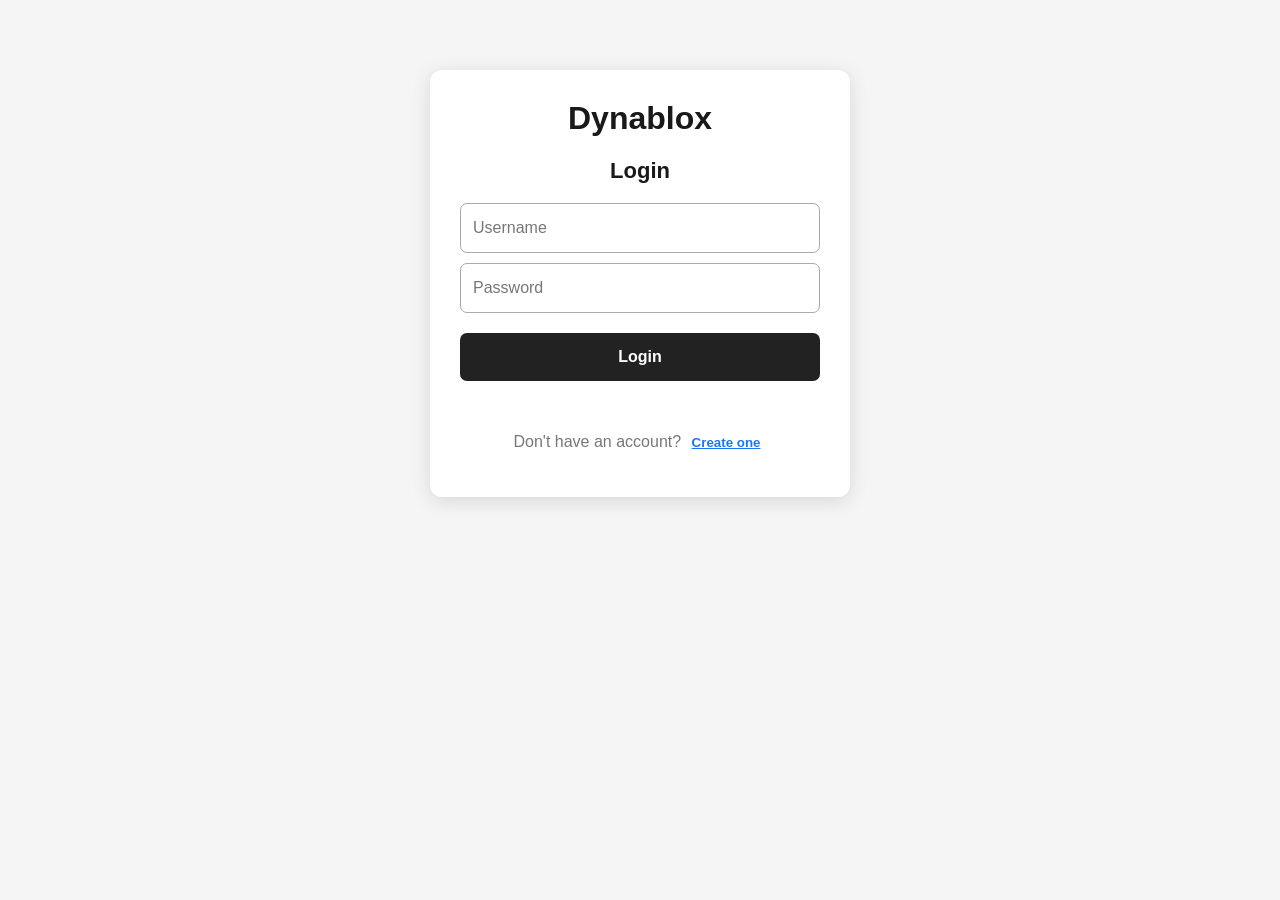
==== commit 56dd3a8e: "Update index.html" ====
--- a/index.html
+++ b/index.html
@@ -1,44 +1,48 @@
 <!DOCTYPE html>
 <html lang="en">
+
 <head>
 <meta charset="UTF-8">
 <meta name="viewport" content="width=device-width, initial-scale=1.0">
-<title>DynoBlocks</title>
+
+<title>Dynablox</title>
 
 <style>
+
+/* =========================================================
+   GLOBAL
+========================================================= */
+
 * {
     box-sizing: border-box;
 }
 
 body {
     margin: 0;
-    font-family: Arial, sans-serif;
+    font-family: Arial, Helvetica, sans-serif;
     background: #f5f5f5;
     color: #191919;
 }
 
-/* =========================
-   GENERAL
-========================= */
-
-.hidden {
-    display: none !important;
-}
-
-button {
-    font-family: Arial, sans-serif;
-    cursor: pointer;
-}
-
+button,
 input,
 textarea,
 select {
-    font-family: Arial, sans-serif;
-}
-
-/* =========================
+    font-family: inherit;
+}
+
+button {
+    cursor: pointer;
+}
+
+.hidden {
+    display: none !important;
+}
+
+
+/* =========================================================
    AUTH
-========================= */
+========================================================= */
 
 .auth-container {
     width: 90%;
@@ -52,7 +56,7 @@
 
 .auth-container h1 {
     text-align: center;
-    margin-bottom: 10px;
+    margin-top: 0;
 }
 
 .auth-container h2 {
@@ -60,7 +64,7 @@
     font-size: 22px;
 }
 
-.auth-container input {
+input {
     display: block;
     width: 100%;
     height: 50px;
@@ -68,9 +72,15 @@
     padding: 12px;
     border: 1px solid #aaa;
     border-radius: 7px;
-    background: white;
-    color: black;
+    background: white !important;
+    color: black !important;
+    -webkit-text-fill-color: black !important;
     font-size: 16px;
+}
+
+input::placeholder {
+    color: #777 !important;
+    -webkit-text-fill-color: #777 !important;
 }
 
 .auth-button {
@@ -105,22 +115,23 @@
     margin-top: 12px;
 }
 
-/* =========================
-   BAN SCREEN
-========================= */
-
-.ban-screen {
+
+/* =========================================================
+   MODERATION SCREEN
+========================================================= */
+
+.moderation-screen {
     min-height: 100vh;
     background: #f5f5f5;
     display: flex;
     align-items: center;
     justify-content: center;
-    padding: 30px 20px;
-}
-
-.ban-box {
+    padding: 25px;
+}
+
+.moderation-box {
     width: 100%;
-    max-width: 700px;
+    max-width: 650px;
     min-height: 520px;
     background: white;
     border: 1px solid #ddd;
@@ -129,38 +140,39 @@
     box-shadow: 0 4px 20px rgba(0,0,0,.10);
 }
 
-.ban-title {
+.moderation-title {
     font-size: 32px;
     font-weight: bold;
-    margin-bottom: 18px;
-}
-
-.ban-subtitle {
-    font-size: 17px;
+    margin-bottom: 20px;
+}
+
+.moderation-subtitle {
+    font-size: 16px;
     line-height: 1.6;
     color: #444;
     margin-bottom: 25px;
 }
 
-.ban-reason {
+.moderation-reason {
     background: #f5f5f5;
     border-radius: 7px;
-    padding: 16px;
+    padding: 18px;
     margin: 20px 0;
 }
 
-.ban-reason-title {
+.moderation-reason-title {
     font-weight: bold;
-    margin-bottom: 7px;
-}
-
-.ban-text {
+    margin-bottom: 8px;
+}
+
+.moderation-duration {
     font-size: 16px;
     line-height: 1.6;
     color: #444;
-}
-
-.ban-appeal {
+    margin-top: 20px;
+}
+
+.moderation-terms {
     margin-top: 30px;
     padding-top: 20px;
     border-top: 1px solid #ddd;
@@ -169,19 +181,21 @@
     line-height: 1.6;
 }
 
-.ban-permanent {
+.moderation-permanent {
     color: #d32f2f;
     font-weight: bold;
 }
 
-/* =========================
-   REACTIVATION
-========================= */
+
+/* =========================================================
+   REACTIVATE
+========================================================= */
 
 .reactivate-box {
     margin-top: 30px;
-    padding-top: 25px;
-    border-top: 1px solid #ddd;
+    padding: 18px;
+    background: #f7f7f7;
+    border-radius: 8px;
 }
 
 .reactivate-label {
@@ -189,19 +203,19 @@
     align-items: center;
     gap: 10px;
     font-size: 15px;
-    color: #444;
     cursor: pointer;
 }
 
 .reactivate-label input {
     width: 20px;
     height: 20px;
+    margin: 0;
 }
 
 .reactivate-button {
-    margin-top: 18px;
     width: 100%;
     height: 45px;
+    margin-top: 15px;
     border: none;
     border-radius: 7px;
     background: #222;
@@ -210,21 +224,23 @@
 }
 
 .reactivate-button:disabled {
-    opacity: .45;
+    opacity: .5;
     cursor: not-allowed;
 }
 
-/* =========================
+
+/* =========================================================
    APP
-========================= */
+========================================================= */
 
 .app {
     min-height: 100vh;
 }
 
-/* =========================
-   TOPBAR
-========================= */
+
+/* =========================================================
+   TOP BAR
+========================================================= */
 
 .topbar {
     height: 60px;
@@ -232,7 +248,7 @@
     border-bottom: 1px solid #ddd;
     display: flex;
     align-items: center;
-    gap: 15px;
+    gap: 20px;
     padding: 0 20px;
     position: fixed;
     top: 0;
@@ -251,10 +267,8 @@
     width: 300px;
     height: 38px;
     margin: 0;
-    padding: 10px;
-    background: #f1f1f1;
+    background: #f1f1f1 !important;
     border: none;
-    border-radius: 7px;
     font-size: 14px;
 }
 
@@ -265,16 +279,15 @@
     gap: 15px;
 }
 
+.coins {
+    font-weight: bold;
+}
+
 .top-button {
     border: none;
     background: transparent;
     font-size: 15px;
     padding: 8px;
-    border-radius: 7px;
-}
-
-.top-button:hover {
-    background: #eee;
 }
 
 .notification-button {
@@ -285,20 +298,21 @@
     position: absolute;
     top: -4px;
     right: -4px;
+    min-width: 18px;
+    height: 18px;
+    border-radius: 50%;
     background: #e53935;
     color: white;
-    min-width: 17px;
-    height: 17px;
-    border-radius: 50%;
-    font-size: 10px;
+    font-size: 11px;
     display: flex;
     align-items: center;
     justify-content: center;
 }
 
-/* =========================
+
+/* =========================================================
    SIDEBAR
-========================= */
+========================================================= */
 
 .sidebar {
     position: fixed;
@@ -333,9 +347,10 @@
     font-weight: bold;
 }
 
-/* =========================
+
+/* =========================================================
    CONTENT
-========================= */
+========================================================= */
 
 .content {
     margin-left: 220px;
@@ -343,9 +358,10 @@
     max-width: 1400px;
 }
 
-/* =========================
+
+/* =========================================================
    PROFILE
-========================= */
+========================================================= */
 
 .profile {
     display: flex;
@@ -375,11 +391,12 @@
     color: #777;
 }
 
-/* =========================
-   VERIFIED
-========================= */
-
-.verified {
+
+/* =========================================================
+   VERIFIED BADGE
+========================================================= */
+
+.verified-badge {
     display: inline-flex;
     align-items: center;
     justify-content: center;
@@ -394,9 +411,16 @@
     vertical-align: middle;
 }
 
-/* =========================
-   SECTION
-========================= */
+.username-line {
+    display: flex;
+    align-items: center;
+    gap: 2px;
+}
+
+
+/* =========================================================
+   SECTIONS
+========================================================= */
 
 .section {
     margin-bottom: 40px;
@@ -414,9 +438,16 @@
     font-size: 21px;
 }
 
-/* =========================
+.see-all {
+    border: none;
+    background: transparent;
+    color: #555;
+}
+
+
+/* =========================================================
    GAME GRID
-========================= */
+========================================================= */
 
 .game-grid {
     display: grid;
@@ -477,30 +508,33 @@
     margin-top: 6px;
 }
 
-/* =========================
-   PEOPLE
-========================= */
-
-.people-grid {
-    display: grid;
-    grid-template-columns: repeat(auto-fill,minmax(250px,1fr));
-    gap: 15px;
-}
-
-.person-card {
+
+/* =========================================================
+   FRIENDS
+========================================================= */
+
+.friends-container {
+    max-width: 850px;
+    margin: auto;
+}
+
+.friend-search {
+    background: white !important;
+    border: 1px solid #ddd;
+}
+
+.friend-card {
     background: white;
-    padding: 18px;
     border-radius: 9px;
-    box-shadow: 0 1px 3px rgba(0,0,0,.08);
-}
-
-.person-header {
+    padding: 16px;
+    margin-bottom: 10px;
     display: flex;
     align-items: center;
-    gap: 12px;
-}
-
-.person-avatar {
+    gap: 14px;
+    box-shadow: 0 1px 3px rgba(0,0,0,.07);
+}
+
+.friend-avatar {
     width: 50px;
     height: 50px;
     border-radius: 50%;
@@ -508,80 +542,91 @@
     display: flex;
     align-items: center;
     justify-content: center;
-    font-size: 23px;
-}
-
-.person-name {
-    font-weight: bold;
-}
-
-.person-actions {
-    margin-top: 15px;
-    display: flex;
-    gap: 8px;
-}
-
-.small-button {
-    flex: 1;
-    height: 38px;
-    border: none;
-    border-radius: 6px;
-    background: #222;
-    color: white;
-}
-
-.small-button.secondary {
-    background: #eee;
-    color: #222;
-}
-
-/* =========================
-   FRIENDS
-========================= */
-
-.friend-card {
-    background: white;
-    padding: 15px;
-    border-radius: 9px;
-    margin-bottom: 10px;
-    display: flex;
-    align-items: center;
-    gap: 12px;
+    flex-shrink: 0;
 }
 
 .friend-info {
     flex: 1;
+}
+
+.friend-name {
+    font-weight: bold;
 }
 
 .friend-status {
     color: #777;
     font-size: 13px;
-}
-
-/* =========================
+    margin-top: 4px;
+}
+
+.friend-actions {
+    display: flex;
+    gap: 7px;
+}
+
+.friend-button {
+    border: none;
+    border-radius: 6px;
+    padding: 9px 13px;
+    background: #222;
+    color: white;
+}
+
+.friend-button.secondary {
+    background: #eee;
+    color: #222;
+}
+
+
+/* =========================================================
    NOTIFICATIONS
-========================= */
-
-.notification {
+========================================================= */
+
+.notification-panel {
+    max-width: 750px;
+    margin: auto;
+}
+
+.notification-card {
     background: white;
-    padding: 17px;
-    border-radius: 9px;
+    border-radius: 8px;
+    padding: 16px;
     margin-bottom: 10px;
-    border: 1px solid #eee;
-}
-
-.notification-time {
-    color: #888;
-    font-size: 12px;
-    margin-top: 5px;
-}
-
-/* =========================
+    box-shadow: 0 1px 3px rgba(0,0,0,.07);
+}
+
+.notification-card p {
+    margin: 0 0 12px;
+}
+
+.notification-actions {
+    display: flex;
+    gap: 8px;
+}
+
+.accept-button {
+    background: #222;
+    color: white;
+    border: none;
+    padding: 9px 15px;
+    border-radius: 6px;
+}
+
+.decline-button {
+    background: #eee;
+    color: #222;
+    border: none;
+    padding: 9px 15px;
+    border-radius: 6px;
+}
+
+
+/* =========================================================
    ADMIN
-========================= */
+========================================================= */
 
 .admin {
-    max-width: 800px;
+    max-width: 750px;
     margin: auto;
     background: white;
     padding: 25px;
@@ -591,11 +636,9 @@
 .admin-search {
     width: 100%;
     margin: 15px 0 20px;
-    background: #f1f1f1;
+    background: #f1f1f1 !important;
     border: 1px solid #ddd;
     height: 45px;
-    padding: 10px;
-    border-radius: 7px;
 }
 
 .user {
@@ -644,7 +687,6 @@
     display: inline-block;
     margin: 0;
     height: 42px;
-    padding: 8px;
 }
 
 .ban-controls select {
@@ -654,6 +696,7 @@
     border: 1px solid #aaa;
     border-radius: 7px;
     background: white;
+    font-size: 15px;
 }
 
 .ban-controls textarea {
@@ -663,13 +706,27 @@
     border: 1px solid #aaa;
     border-radius: 7px;
     resize: vertical;
-}
-
-/* =========================
+    font-family: Arial, sans-serif;
+    font-size: 14px;
+}
+
+
+/* =========================================================
+   MODERATOR
+========================================================= */
+
+.moderator-label {
+    color: #1877f2;
+    font-size: 13px;
+    font-weight: bold;
+}
+
+
+/* =========================================================
    MOBILE
-========================= */
-
-@media(max-width:700px) {
+========================================================= */
+
+@media (max-width: 700px) {
 
     .sidebar {
         width: 70px;
@@ -697,48 +754,59 @@
     }
 
     .search {
+        width: auto;
         flex: 1;
-        width: auto;
     }
 
     .top-right {
-        gap: 2px;
-    }
-
-    .top-right .logout-text {
         display: none;
     }
 
     .game-grid {
-        grid-template-columns: repeat(2,1fr);
+        grid-template-columns: repeat(2, 1fr);
         gap: 10px;
     }
 
-    .ban-box {
+    .moderation-box {
         padding: 25px;
-    }
-}
+        min-height: 500px;
+    }
+
+    .moderation-title {
+        font-size: 27px;
+    }
+
+    .friend-actions {
+        flex-direction: column;
+    }
+}
+
 </style>
+
 </head>
 
 <body>
 
-<!-- =================================================
-AUTH
-================================================= -->
+
+<!-- =========================================================
+     LOGIN / REGISTER
+========================================================= -->
 
 <div id="authScreen" class="auth-container">
 
     <div id="loginForm">
 
-        <h1>DynoBlocks</h1>
+        <h1>Dynablox</h1>
+
         <h2>Login</h2>
 
         <input
             id="loginUsername"
             type="text"
             placeholder="Username"
-            autocomplete="off"
+            autocapitalize="none"
+            autocorrect="off"
+            spellcheck="false"
         >
 
         <input
@@ -747,13 +815,20 @@
             placeholder="Password"
         >
 
-        <button class="auth-button" onclick="login()">
+        <button
+            class="auth-button"
+            onclick="login()"
+        >
             Login
         </button>
 
-        <div id="loginMessage" class="message"></div>
+        <div
+            id="loginMessage"
+            class="message"
+        ></div>
 
         <p class="switch-text">
+
             Don't have an account?
 
             <button
@@ -762,21 +837,28 @@
             >
                 Create one
             </button>
+
         </p>
 
     </div>
 
 
-    <div id="registerForm" class="hidden">
-
-        <h1>DynoBlocks</h1>
+    <div
+        id="registerForm"
+        class="hidden"
+    >
+
+        <h1>Dynablox</h1>
+
         <h2>Create Account</h2>
 
         <input
             id="registerUsername"
             type="text"
             placeholder="Username"
-            autocomplete="off"
+            autocapitalize="none"
+            autocorrect="off"
+            spellcheck="false"
         >
 
         <input
@@ -785,13 +867,20 @@
             placeholder="Password"
         >
 
-        <button class="auth-button" onclick="register()">
+        <button
+            class="auth-button"
+            onclick="register()"
+        >
             Create Account
         </button>
 
-        <div id="registerMessage" class="message"></div>
+        <div
+            id="registerMessage"
+            class="message"
+        ></div>
 
         <p class="switch-text">
+
             Already have an account?
 
             <button
@@ -800,6 +889,7 @@
             >
                 Log in
             </button>
+
         </p>
 
     </div>
@@ -807,46 +897,61 @@
 </div>
 
 
-<!-- =================================================
-BAN SCREEN
-================================================= -->
-
-<div id="banScreen" class="ban-screen hidden">
-
-    <div class="ban-box">
-
-        <div id="banTitle" class="ban-title">
-            Account suspended
+<!-- =========================================================
+     MODERATION SCREEN
+========================================================= -->
+
+<div
+    id="moderationScreen"
+    class="moderation-screen hidden"
+>
+
+    <div class="moderation-box">
+
+        <div
+            id="moderationTitle"
+            class="moderation-title"
+        >
+            Account Suspended
         </div>
 
-        <div class="ban-subtitle">
-            Our content monsters have determined that your
-            behaviour on DynoBlocks has been in violation
-            with our Terms Of Use.
+        <div class="moderation-subtitle">
+
+            Our content monsters have determined that
+            your behaviour on Dynablox has been in
+            violation with our Terms Of Use.
+
         </div>
 
-        <div class="ban-reason">
-
-            <div class="ban-reason-title">
+        <div class="moderation-reason">
+
+            <div class="moderation-reason-title">
                 Reason
             </div>
 
-            <div id="banReasonText">
+            <div id="moderationReason">
                 No reason provided.
             </div>
 
         </div>
 
-        <div id="banDurationText" class="ban-text"></div>
-
-        <div class="ban-appeal">
-            Please follow the DynoBlocks Terms Of Use when
-            using the platform. If you believe this
-            moderation action was made incorrectly, you may
-            contact the game's support team.
+        <div
+            id="moderationDuration"
+            class="moderation-duration"
+        ></div>
+
+        <div class="moderation-terms">
+
+            By continuing to use Dynablox, you agree
+            to follow the Dynablox Terms Of Use and
+            community rules.
+
         </div>
 
-        <div id="reactivationArea" class="reactivate-box hidden">
+        <div
+            id="reactivateSection"
+            class="reactivate-box hidden"
+        >
 
             <label class="reactivate-label">
 
@@ -878,516 +983,731 @@
 </div>
 
 
-<!-- =================================================
-APP
-================================================= -->
-
-<div id="app" class="app hidden">
-
-    <header class="topbar">
-
-        <div class="logo">
-            DynoBlocks
-        </div>
-
-        <input
-            id="search"
-            class="search"
-            placeholder="Search games..."
-            oninput="searchGames()"
+<!-- =========================================================
+     MAIN APP
+========================================================= -->
+
+<div
+    id="app"
+    class="app hidden"
+>
+
+
+<!-- =========================================================
+     TOP BAR
+========================================================= -->
+
+<header class="topbar">
+
+    <div class="logo">
+        Dynablox
+    </div>
+
+    <input
+        id="search"
+        class="search"
+        placeholder="Search games"
+        oninput="searchGames()"
+    >
+
+    <div class="top-right">
+
+        <button
+            class="top-button notification-button"
+            onclick="showNotifications()"
         >
-
-        <div class="top-right">
-
-            <button
-                class="top-button notification-button"
-                onclick="openNotifications()"
+            Notifications
+
+            <span
+                id="notificationCount"
+                class="notification-count hidden"
             >
-                Notifications
-
-                <span
-                    id="notificationCount"
-                    class="notification-count hidden"
-                >
-                    0
-                </span>
-
-            </button>
-
-            <button
-                class="top-button"
-                onclick="logout()"
-            >
-                <span class="logout-text">
-                    Logout
-                </span>
-                ↪
-            </button>
-
-        </div>
-
-    </header>
-
-
-    <aside class="sidebar">
+                0
+            </span>
+
+        </button>
 
         <button
-            id="homeButton"
-            class="side-button active"
-            onclick="showHome()"
-        >
-            Home
-        </button>
-
-        <button
-            class="side-button"
-            onclick="openPeople()"
-        >
-            People
-        </button>
-
-        <button
-            class="side-button"
-            onclick="openFriends()"
+            class="top-button"
+            onclick="showFriends()"
         >
             Friends
         </button>
 
+        <div class="coins">
+            Coins:
+            <span id="coinAmount">100</span>
+        </div>
+
         <button
-            class="side-button"
-            onclick="openNotifications()"
+            class="top-button"
+            onclick="logout()"
         >
-            Notifications
+            Logout
         </button>
 
-        <button
-            class="side-button"
-            onclick="openProfile()"
-        >
-            Profile
-        </button>
-
-        <button
-            id="adminButton"
-            class="side-button hidden"
-            onclick="openAdmin()"
-        >
-            Admin
-        </button>
-
-    </aside>
-
-
-    <!-- HOME -->
-
-    <main id="homeContent" class="content">
-
-        <div class="profile">
-
-            <div class="avatar">
-                D
-            </div>
-
-            <div>
+    </div>
+
+</header>
+
+
+<!-- =========================================================
+     SIDEBAR
+========================================================= -->
+
+<aside class="sidebar">
+
+    <button
+        class="side-button active"
+        onclick="showHome()"
+    >
+        Home
+    </button>
+
+    <button
+        class="side-button"
+        onclick="showFriends()"
+    >
+        Friends
+    </button>
+
+    <button
+        class="side-button"
+        onclick="showNotifications()"
+    >
+        Notifications
+    </button>
+
+    <button
+        class="side-button"
+        onclick="alert('Discover coming soon!')"
+    >
+        Discover
+    </button>
+
+    <button
+        class="side-button"
+        onclick="alert('Avatar coming soon!')"
+    >
+        Avatar
+    </button>
+
+    <button
+        class="side-button"
+        onclick="alert('Inventory coming soon!')"
+    >
+        Inventory
+    </button>
+
+    <button
+        id="adminButton"
+        class="side-button hidden"
+        onclick="openAdmin()"
+    >
+        Admin
+    </button>
+
+</aside>
+
+
+<!-- =========================================================
+     HOME
+========================================================= -->
+
+<main
+    id="homeContent"
+    class="content"
+>
+
+    <div class="profile">
+
+        <div class="avatar">
+            👤
+        </div>
+
+        <div>
+
+            <div class="username-line">
 
                 <h1 id="welcomeName">
                     Welcome!
                 </h1>
 
-                <p>
-                    What will you play today?
-                </p>
+                <span
+                    id="welcomeVerified"
+                    class="verified-badge hidden"
+                >
+                    ✓
+                </span>
 
             </div>
 
+            <p>
+                What will you play today?
+            </p>
+
         </div>
 
-
-        <section class="section">
-
-            <div class="section-header">
-                <h2>Continue</h2>
+    </div>
+
+
+    <!-- CONTINUE -->
+
+    <section class="section">
+
+        <div class="section-header">
+
+            <h2>
+                Continue
+            </h2>
+
+            <button
+                class="see-all"
+                onclick="alert('More games coming soon!')"
+            >
+                See All
+            </button>
+
+        </div>
+
+        <div class="game-grid">
+
+            <div
+                class="game-card"
+                data-name="Boat Racing"
+                onclick="playGame('Boat Racing')"
+            >
+
+                <div class="thumbnail blue">
+                    🚤
+                </div>
+
+                <div class="game-info">
+
+                    <div class="game-name">
+                        Boat Racing
+                    </div>
+
+                    <div class="players">
+                        1.2K playing
+                    </div>
+
+                </div>
+
             </div>
 
-            <div class="game-grid">
-
-                <div
-                    class="game-card"
-                    data-name="Boat Racing"
-                    onclick="playGame('Boat Racing')"
-                >
-
-                    <div class="thumbnail blue">
-                        B
+
+            <div
+                class="game-card"
+                data-name="Ice Track"
+                onclick="playGame('Ice Track')"
+            >
+
+                <div class="thumbnail green">
+                    🧊
+                </div>
+
+                <div class="game-info">
+
+                    <div class="game-name">
+                        Ice Track
                     </div>
 
-                    <div class="game-info">
-
-                        <div class="game-name">
-                            Boat Racing
-                        </div>
-
-                        <div class="players">
-                            1.2K playing
-                        </div>
-
+                    <div class="players">
+                        824 playing
                     </div>
 
                 </div>
 
-
-                <div
-                    class="game-card"
-                    data-name="Ice Track"
-                    onclick="playGame('Ice Track')"
-                >
-
-                    <div class="thumbnail green">
-                        I
+            </div>
+
+        </div>
+
+    </section>
+
+
+    <!-- RECOMMENDED -->
+
+    <section class="section">
+
+        <div class="section-header">
+
+            <h2>
+                Recommended For You
+            </h2>
+
+        </div>
+
+        <div class="game-grid">
+
+            <div
+                class="game-card"
+                data-name="Adventure World"
+                onclick="playGame('Adventure World')"
+            >
+
+                <div class="thumbnail orange">
+                    🌎
+                </div>
+
+                <div class="game-info">
+
+                    <div class="game-name">
+                        Adventure World
                     </div>
 
-                    <div class="game-info">
-
-                        <div class="game-name">
-                            Ice Track
-                        </div>
-
-                        <div class="players">
-                            824 playing
-                        </div>
-
+                    <div class="players">
+                        512 playing
                     </div>
 
                 </div>
 
             </div>
 
-        </section>
-
-
-        <section class="section">
-
-            <div class="section-header">
-                <h2>Recommended For You</h2>
+
+            <div
+                class="game-card"
+                data-name="Speed Run"
+                onclick="playGame('Speed Run')"
+            >
+
+                <div class="thumbnail purple">
+                    ⚡
+                </div>
+
+                <div class="game-info">
+
+                    <div class="game-name">
+                        Speed Run
+                    </div>
+
+                    <div class="players">
+                        302 playing
+                    </div>
+
+                </div>
+
             </div>
 
-            <div class="game-grid">
-
-                <div
-                    class="game-card"
-                    data-name="Adventure World"
-                    onclick="playGame('Adventure World')"
-                >
-
-                    <div class="thumbnail orange">
-                        A
+
+            <div
+                class="game-card"
+                data-name="City Life"
+                onclick="playGame('City Life')"
+            >
+
+                <div class="thumbnail blue">
+                    🏙️
+                </div>
+
+                <div class="game-info">
+
+                    <div class="game-name">
+                        City Life
                     </div>
 
-                    <div class="game-info">
-
-                        <div class="game-name">
-                            Adventure World
-                        </div>
-
-                        <div class="players">
-                            512 playing
-                        </div>
-
+                    <div class="players">
+                        190 playing
                     </div>
 
                 </div>
 
-
-                <div
-                    class="game-card"
-                    data-name="Speed Run"
-                    onclick="playGame('Speed Run')"
-                >
-
-                    <div class="thumbnail purple">
-                        S
+            </div>
+
+
+            <div
+                class="game-card"
+                data-name="Mystery Island"
+                onclick="playGame('Mystery Island')"
+            >
+
+                <div class="thumbnail green">
+                    🏝️
+                </div>
+
+                <div class="game-info">
+
+                    <div class="game-name">
+                        Mystery Island
                     </div>
 
-                    <div class="game-info">
-
-                        <div class="game-name">
-                            Speed Run
-                        </div>
-
-                        <div class="players">
-                            302 playing
-                        </div>
-
+                    <div class="players">
+                        88 playing
                     </div>
 
                 </div>
 
             </div>
 
-        </section>
-
-    </main>
-
-
-    <!-- PEOPLE -->
-
-    <main id="peopleContent" class="content hidden">
-
-        <div class="section">
-
-            <div class="section-header">
-                <h2>Find People</h2>
-            </div>
-
-            <input
-                id="peopleSearch"
-                class="admin-search"
-                placeholder="Search for a player..."
-                oninput="renderPeople()"
-            >
-
-            <div id="peopleList" class="people-grid"></div>
-
         </div>
 
-    </main>
-
-
-    <!-- FRIENDS -->
-
-    <main id="friendsContent" class="content hidden">
-
-        <div class="section">
-
-            <div class="section-header">
-                <h2>Friends</h2>
-            </div>
-
-            <div id="friendsList"></div>
-
-        </div>
-
-    </main>
-
-
-    <!-- NOTIFICATIONS -->
-
-    <main id="notificationsContent" class="content hidden">
-
-        <div class="section">
-
-            <div class="section-header">
-                <h2>Notifications</h2>
-            </div>
-
-            <div id="notificationsList"></div>
-
-        </div>
-
-    </main>
-
-
-    <!-- PROFILE -->
-
-    <main id="profileContent" class="content hidden">
-
-        <div class="section">
-
-            <div class="profile">
-
-                <div class="avatar">
-                    D
-                </div>
-
-                <div>
-
-                    <h1 id="profileName"></h1>
-
-                    <p id="profileInfo"></p>
-
-                </div>
-
-            </div>
-
-        </div>
-
-    </main>
-
-
-    <!-- ADMIN -->
-
-    <main id="adminContent" class="content hidden">
-
-        <div class="admin">
-
-            <h1>Admin Panel</h1>
-
-            <p>
-                Manage DynoBlocks users and moderation.
-            </p>
-
-            <input
-                id="adminPlayerSearch"
-                class="admin-search"
-                placeholder="Search for a player..."
-                oninput="renderAdmin()"
-            >
-
-            <div id="adminUsers"></div>
-
-        </div>
-
-    </main>
+    </section>
+
+</main>
+
+
+<!-- =========================================================
+     FRIENDS PAGE
+========================================================= -->
+
+<main
+    id="friendsContent"
+    class="content hidden"
+>
+
+    <div class="friends-container">
+
+        <h1>Friends</h1>
+
+        <p>
+            Find people on Dynablox and send friend requests.
+        </p>
+
+        <input
+            id="friendSearch"
+            class="friend-search"
+            type="text"
+            placeholder="Search for players..."
+            oninput="renderFriendsPage()"
+            autocomplete="off"
+            autocapitalize="none"
+            autocorrect="off"
+            spellcheck="false"
+        >
+
+        <div id="friendsList"></div>
+
+    </div>
+
+</main>
+
+
+<!-- =========================================================
+     NOTIFICATIONS PAGE
+========================================================= -->
+
+<main
+    id="notificationsContent"
+    class="content hidden"
+>
+
+    <div class="notification-panel">
+
+        <h1>Notifications</h1>
+
+        <div id="notificationsList"></div>
+
+    </div>
+
+</main>
+
+
+<!-- =========================================================
+     ADMIN PAGE
+========================================================= -->
+
+<main
+    id="adminContent"
+    class="content hidden"
+>
+
+    <div class="admin">
+
+        <h1>Admin Panel</h1>
+
+        <p>
+            Manage users and moderation.
+        </p>
+
+        <input
+            id="adminPlayerSearch"
+            class="admin-search"
+            type="text"
+            placeholder="Search for a player..."
+            autocomplete="off"
+            autocapitalize="none"
+            autocorrect="off"
+            spellcheck="false"
+            oninput="renderAdmin()"
+        >
+
+        <div id="adminUsers"></div>
+
+    </div>
+
+</main>
 
 </div>
 
 
 <script>
 
-/* =================================================
-DATABASE
-================================================= */
-
-let users = JSON.parse(
-    localStorage.getItem("dynoblocks_users")
-) || [];
-
-let currentUser = null;
-
-
-/* =================================================
-CREATE USER OBJECT
-================================================= */
-
-function createUser(username,password) {
-
-    return {
-        username: username,
-        password: password,
-
-        owner: false,
-        moderator: false,
-        verified: false,
-
-        banned: false,
-        banReason: "",
-        banDuration: null,
-        banUnit: null,
-        banExpires: null,
-
-        friends: [],
-        friendRequests: [],
-        following: [],
-        followers: [],
-
-        notifications: []
-    };
-
-}
-
-
-/* =================================================
-BOBLOX
-================================================= */
-
-let boblox = users.find(
-    u => u.username.toLowerCase() === "boblox"
-);
-
-if (!boblox) {
-
-    boblox = createUser(
-        "Boblox",
-        "owner"
-    );
-
-    boblox.owner = true;
-    boblox.verified = true;
-
-    users.push(boblox);
-
-} else {
-
-    boblox.owner = true;
-    boblox.verified = true;
-
-}
-
-
-/* =================================================
-ADMIN
-================================================= */
-
-let admin = users.find(
-    u => u.username.toLowerCase() === "admin"
-);
-
-if (!admin) {
-
-    admin = createUser(
-        "admin",
-        "admin123"
-    );
-
-    admin.moderator = true;
-
-    users.push(admin);
-
-}
-
-
-/* =================================================
-NORMALIZE OLD USERS
-================================================= */
-
-users.forEach(user => {
-
-    if (!Array.isArray(user.friends))
-        user.friends = [];
-
-    if (!Array.isArray(user.friendRequests))
-        user.friendRequests = [];
-
-    if (!Array.isArray(user.following))
-        user.following = [];
-
-    if (!Array.isArray(user.followers))
-        user.followers = [];
-
-    if (!Array.isArray(user.notifications))
-        user.notifications = [];
-
-});
-
-
-saveUsers();
-
-
-/* =================================================
-SAVE
-================================================= */
+/* =========================================================
+   DATABASE
+========================================================= */
+
+/*
+   IMPORTANT:
+
+   The database is stored in localStorage.
+
+   We DO NOT replace the whole database every time
+   the page loads.
+
+   Existing accounts are preserved.
+*/
+
+let users = loadUsers();
+
+
+function loadUsers() {
+
+    const saved =
+        localStorage.getItem("dynablox_users");
+
+    if (!saved) {
+        return [];
+    }
+
+    try {
+
+        const parsed =
+            JSON.parse(saved);
+
+        if (Array.isArray(parsed)) {
+            return parsed;
+        }
+
+    } catch (error) {
+
+        console.error(
+            "Could not load users:",
+            error
+        );
+
+    }
+
+    return [];
+
+}
+
 
 function saveUsers() {
 
     localStorage.setItem(
-        "dynoblocks_users",
+        "dynablox_users",
         JSON.stringify(users)
     );
 
 }
 
 
-/* =================================================
-GET CURRENT USER
-================================================= */
+/* =========================================================
+   ENSURE USER DATA
+========================================================= */
+
+function normalizeUser(user) {
+
+    if (!Array.isArray(user.friends)) {
+        user.friends = [];
+    }
+
+    if (!Array.isArray(user.friendRequests)) {
+        user.friendRequests = [];
+    }
+
+    if (!Array.isArray(user.following)) {
+        user.following = [];
+    }
+
+    if (!Array.isArray(user.followers)) {
+        user.followers = [];
+    }
+
+    if (typeof user.owner !== "boolean") {
+        user.owner = false;
+    }
+
+    if (typeof user.moderator !== "boolean") {
+        user.moderator = false;
+    }
+
+    if (typeof user.verified !== "boolean") {
+        user.verified = false;
+    }
+
+    if (typeof user.banned !== "boolean") {
+        user.banned = false;
+    }
+
+    if (!("banReason" in user)) {
+        user.banReason = "";
+    }
+
+    if (!("banDuration" in user)) {
+        user.banDuration = null;
+    }
+
+    if (!("banUnit" in user)) {
+        user.banUnit = null;
+    }
+
+    if (!("banExpires" in user)) {
+        user.banExpires = null;
+    }
+
+    if (!("expiredBanPending" in user)) {
+        user.expiredBanPending = false;
+    }
+
+    return user;
+
+}
+
+
+users.forEach(normalizeUser);
+
+
+/* =========================================================
+   CREATE OWNER
+========================================================= */
+
+let owner =
+    users.find(
+        u =>
+            u.username &&
+            u.username.toLowerCase() === "boblox"
+    );
+
+
+if (!owner) {
+
+    owner = {
+
+        username: "Boblox",
+
+        password: "owner",
+
+        owner: true,
+
+        moderator: false,
+
+        banned: false,
+
+        verified: true,
+
+        friends: [],
+
+        friendRequests: [],
+
+        following: [],
+
+        followers: [],
+
+        banReason: "",
+
+        banDuration: null,
+
+        banUnit: null,
+
+        banExpires: null,
+
+        expiredBanPending: false
+
+    };
+
+    users.push(owner);
+
+}
+
+else {
+
+    owner.owner = true;
+    owner.verified = true;
+
+    normalizeUser(owner);
+
+}
+
+
+/* =========================================================
+   CREATE ADMIN
+========================================================= */
+
+let admin =
+    users.find(
+        u =>
+            u.username &&
+            u.username.toLowerCase() === "admin"
+    );
+
+
+if (!admin) {
+
+    admin = {
+
+        username: "admin",
+
+        password: "admin123",
+
+        owner: false,
+
+        moderator: true,
+
+        banned: false,
+
+        verified: false,
+
+        friends: [],
+
+        friendRequests: [],
+
+        following: [],
+
+        followers: [],
+
+        banReason: "",
+
+        banDuration: null,
+
+        banUnit: null,
+
+        banExpires: null,
+
+        expiredBanPending: false
+
+    };
+
+    users.push(admin);
+
+}
+
+else {
+
+    admin.moderator = true;
+
+}
+
+
+users.forEach(normalizeUser);
+
+saveUsers();
+
+
+/* =========================================================
+   CURRENT USER
+========================================================= */
 
 function getCurrentUser() {
 
     const username =
-        localStorage.getItem("dynoblocks_currentUser");
-
-    if (!username)
+        localStorage.getItem(
+            "currentUser"
+        );
+
+    if (!username) {
         return null;
+    }
 
     return users.find(
         u =>
@@ -1398,34 +1718,80 @@
 }
 
 
-/* =================================================
-BAN EXPIRY
-================================================= */
-
-function calculateBanExpiry(amount,unit) {
+/* =========================================================
+   USER LOOKUP
+========================================================= */
+
+function getUser(username) {
+
+    if (!username) {
+        return null;
+    }
+
+    return users.find(
+        u =>
+            u.username.toLowerCase()
+            === username.toLowerCase()
+    ) || null;
+
+}
+
+
+/* =========================================================
+   BAN EXPIRY
+========================================================= */
+
+function calculateBanExpiry(amount, unit) {
 
     const now = new Date();
 
     amount = Number(amount);
 
-    if (unit === "seconds")
-        return now.getTime() + amount * 1000;
-
-    if (unit === "minutes")
-        return now.getTime() + amount * 60000;
-
-    if (unit === "hours")
-        return now.getTime() + amount * 3600000;
-
-    if (unit === "days")
-        return now.getTime() + amount * 86400000;
-
-    if (unit === "weeks")
-        return now.getTime() + amount * 604800000;
+
+    if (unit === "seconds") {
+
+        return now.getTime()
+            + amount * 1000;
+
+    }
+
+
+    if (unit === "minutes") {
+
+        return now.getTime()
+            + amount * 60 * 1000;
+
+    }
+
+
+    if (unit === "hours") {
+
+        return now.getTime()
+            + amount * 60 * 60 * 1000;
+
+    }
+
+
+    if (unit === "days") {
+
+        return now.getTime()
+            + amount * 24 * 60 * 60 * 1000;
+
+    }
+
+
+    if (unit === "weeks") {
+
+        return now.getTime()
+            + amount * 7 * 24 * 60 * 60 * 1000;
+
+    }
+
 
     if (unit === "months") {
 
-        const expiry = new Date(now);
+        const expiry =
+            new Date(now);
 
         expiry.setMonth(
             expiry.getMonth() + amount
@@ -1435,146 +1801,333 @@
 
     }
 
+
     return null;
 
 }
 
 
-/* =================================================
-BAN CHECK
-================================================= */
+/* =========================================================
+   CHECK BAN
+========================================================= */
 
 function isUserBanned(user) {
 
-    if (!user.banned)
+    if (!user) {
         return false;
-
-    if (user.banExpires === null)
+    }
+
+
+    if (!user.banned) {
+        return false;
+    }
+
+
+    if (user.banExpires === null) {
         return true;
+    }
+
 
     if (Date.now() >= user.banExpires) {
 
+        /*
+           The ban has expired.
+
+           Instead of immediately putting the user
+           back into the game, we mark the account
+           as waiting for reactivation.
+        */
+
         user.banned = false;
 
-        user.expiredBan = true;
+        user.expiredBanPending = true;
 
         saveUsers();
 
         return false;
-    }
+
+    }
+
 
     return true;
 
 }
 
 
-/* =================================================
-BAN SCREEN
-================================================= */
-
-function showBanScreen(user) {
+/* =========================================================
+   MODERATION SCREEN
+========================================================= */
+
+function showModerationScreen(user) {
+
+    if (!user) {
+        return;
+    }
+
+
+    /*
+       IMPORTANT:
+
+       Moderated users are logged out immediately.
+    */
+
+    localStorage.removeItem(
+        "currentUser"
+    );
+
 
     document
         .getElementById("authScreen")
         .classList.add("hidden");
 
+
     document
         .getElementById("app")
         .classList.add("hidden");
 
+
     document
-        .getElementById("banScreen")
+        .getElementById("moderationScreen")
         .classList.remove("hidden");
 
+
     const title =
-        document.getElementById("banTitle");
-
-    const duration =
-        document.getElementById("banDurationText");
+        document.getElementById(
+            "moderationTitle"
+        );
+
+
+    const subtitle =
+        document.getElementById(
+            "moderationDuration"
+        );
+
+
+    const reason =
+        document.getElementById(
+            "moderationReason"
+        );
+
 
     const reactivate =
-        document.getElementById("reactivationArea");
-
-    reactivate.classList.add("hidden");
+        document.getElementById(
+            "reactivateSection"
+        );
+
+
+    const check =
+        document.getElementById(
+            "reactivateCheck"
+        );
+
+
+    check.checked = false;
+
+
+    updateReactivateButton();
+
+
+    reason.textContent =
+        user.banReason ||
+        "No reason provided.";
+
+
+    /*
+       PERMANENT
+    */
+
+    if (
+        user.banExpires === null &&
+        user.banUnit === "permanent"
+    ) {
+
+        title.textContent =
+            "Account Terminated";
+
+
+        subtitle.textContent =
+            "Your account has been terminated.";
+
+
+        document
+            .getElementById("moderationDuration")
+            .innerHTML =
+                '<span class="moderation-permanent">' +
+                "This account termination is permanent." +
+                "</span>";
+
+
+        reactivate.classList.add(
+            "hidden"
+        );
+
+        return;
+
+    }
+
+
+    /*
+       TEMPORARY
+    */
+
+    title.textContent =
+        "Account Suspended";
+
+
+    subtitle.textContent =
+        "Our content monsters have determined that your behaviour on Dynablox has been in violation with our Terms Of Use.";
+
+
+    let unit =
+        user.banUnit || "time";
+
+
+    if (
+        Number(user.banDuration) !== 1
+    ) {
+
+        unit += "s";
+
+    }
+
 
     document
-        .getElementById("reactivateCheck")
-        .checked = false;
-
-    document
-        .getElementById("reactivateButton")
-        .disabled = true;
-
-
-    if (
-        user.banUnit === "permanent"
-        ||
-        user.banExpires === null
-    ) {
-
-        title.textContent =
-            "Account terminated";
-
-        duration.innerHTML =
-            '<span class="ban-permanent">This account has been permanently terminated.</span>';
-
-    } else {
-
-        title.textContent =
-            "Account suspended";
-
-        let unit =
-            user.banUnit;
-
-        if (user.banDuration !== 1)
-            unit += "s";
-
-        duration.textContent =
+        .getElementById("moderationDuration")
+        .textContent =
             "Suspended for " +
             user.banDuration +
             " " +
             unit;
 
-    }
+
+    reactivate.classList.add(
+        "hidden"
+    );
+
+}
+
+
+/* =========================================================
+   EXPIRED BAN SCREEN
+========================================================= */
+
+function showReactivationScreen(user) {
+
+    localStorage.removeItem(
+        "currentUser"
+    );
 
 
     document
-        .getElementById("banReasonText")
+        .getElementById("authScreen")
+        .classList.add("hidden");
+
+
+    document
+        .getElementById("app")
+        .classList.add("hidden");
+
+
+    document
+        .getElementById("moderationScreen")
+        .classList.remove("hidden");
+
+
+    document
+        .getElementById("moderationTitle")
+        .textContent =
+            "Account Suspended";
+
+
+    document
+        .getElementById("moderationReason")
         .textContent =
             user.banReason ||
             "No reason provided.";
 
-}
-
-
-/* =================================================
-REACTIVATION
-================================================= */
+
+    document
+        .getElementById("moderationDuration")
+        .textContent =
+            "Your suspension has ended. You may now re-activate your account.";
+
+
+    document
+        .querySelector(".moderation-subtitle")
+        .textContent =
+            "Your suspension period has ended. Please confirm that you will follow the Dynablox Terms Of Use before returning to the platform.";
+
+
+    document
+        .getElementById("reactivateSection")
+        .classList.remove("hidden");
+
+
+    document
+        .getElementById("reactivateCheck")
+        .checked = false;
+
+
+    updateReactivateButton();
+
+}
+
+
+/* =========================================================
+   REACTIVATE BUTTON
+========================================================= */
 
 function updateReactivateButton() {
 
-    const checked =
-        document
-            .getElementById("reactivateCheck")
-            .checked;
-
-    document
-        .getElementById("reactivateButton")
-        .disabled = !checked;
-
-}
-
+    const checkbox =
+        document.getElementById(
+            "reactivateCheck"
+        );
+
+
+    const button =
+        document.getElementById(
+            "reactivateButton"
+        );
+
+
+    if (
+        checkbox &&
+        button
+    ) {
+
+        button.disabled =
+            !checkbox.checked;
+
+    }
+
+}
+
+
+/* =========================================================
+   REACTIVATE ACCOUNT
+========================================================= */
 
 function reactivateAccount() {
 
-    const user = currentUser;
-
-    if (!user)
+    const user =
+        getCurrentReactivationUser();
+
+
+    if (!user) {
+
+        alert(
+            "Please log in again."
+        );
+
+        location.reload();
+
         return;
 
-    user.expiredBan = false;
-
-    user.banned = false;
+    }
+
+
+    user.expiredBanPending = false;
 
     user.banReason = "";
 
@@ -1584,16 +2137,52 @@
 
     user.banExpires = null;
 
+
     saveUsers();
 
+
+    localStorage.setItem(
+        "currentUser",
+        user.username
+    );
+
+
     showApp();
 
 }
 
 
-/* =================================================
-LOGIN
-================================================= */
+/* =========================================================
+   FIND REACTIVATION USER
+========================================================= */
+
+function getCurrentReactivationUser() {
+
+    /*
+       Because the user is logged out while viewing
+       the moderation screen, we remember which account
+       was being moderated temporarily.
+    */
+
+    const username =
+        sessionStorage.getItem(
+            "reactivationUser"
+        );
+
+
+    if (!username) {
+        return null;
+    }
+
+
+    return getUser(username);
+
+}
+
+
+/* =========================================================
+   LOGIN
+========================================================= */
 
 function login() {
 
@@ -1603,22 +2192,23 @@
             .value
             .trim();
 
+
     const password =
         document
             .getElementById("loginPassword")
             .value;
 
+
     const message =
         document
             .getElementById("loginMessage");
 
 
+    message.textContent = "";
+
+
     const user =
-        users.find(
-            u =>
-                u.username.toLowerCase()
-                === username.toLowerCase()
-        );
+        getUser(username);
 
 
     if (!user) {
@@ -1627,6 +2217,7 @@
             "Account not found.";
 
         return;
+
     }
 
 
@@ -1636,22 +2227,79 @@
             "Incorrect password.";
 
         return;
-    }
-
-
-    currentUser = user;
-
-
-    if (isUserBanned(user)) {
-
-        showBanScreen(user);
+
+    }
+
+
+    /*
+       Permanent moderation
+    */
+
+    if (
+        user.banned &&
+        user.banExpires === null
+    ) {
+
+        sessionStorage.setItem(
+            "reactivationUser",
+            user.username
+        );
+
+        showModerationScreen(user);
 
         return;
+
+    }
+
+
+    /*
+       Temporary moderation
+    */
+
+    if (
+        user.banned
+    ) {
+
+        if (
+            isUserBanned(user)
+        ) {
+
+            sessionStorage.setItem(
+                "reactivationUser",
+                user.username
+            );
+
+            showModerationScreen(user);
+
+            return;
+
+        }
+
+    }
+
+
+    /*
+       Expired suspension
+    */
+
+    if (
+        user.expiredBanPending
+    ) {
+
+        sessionStorage.setItem(
+            "reactivationUser",
+            user.username
+        );
+
+        showReactivationScreen(user);
+
+        return;
+
     }
 
 
     localStorage.setItem(
-        "dynoblocks_currentUser",
+        "currentUser",
         user.username
     );
 
@@ -1661,9 +2309,9 @@
 }
 
 
-/* =================================================
-REGISTER
-================================================= */
+/* =========================================================
+   REGISTER
+========================================================= */
 
 function register() {
 
@@ -1673,46 +2321,95 @@
             .value
             .trim();
 
+
     const password =
         document
             .getElementById("registerPassword")
             .value;
 
+
     const message =
         document
             .getElementById("registerMessage");
 
 
+    message.textContent = "";
+
+
     if (!username || !password) {
 
         message.textContent =
             "Please fill in everything.";
 
         return;
-    }
-
-
-    if (users.some(
-        u =>
-            u.username.toLowerCase()
-            === username.toLowerCase()
-    )) {
+
+    }
+
+
+    if (
+        username.length < 3
+    ) {
+
+        message.textContent =
+            "Username must be at least 3 characters.";
+
+        return;
+
+    }
+
+
+    if (
+        users.some(
+            u =>
+                u.username.toLowerCase()
+                === username.toLowerCase()
+        )
+    ) {
 
         message.textContent =
             "That username already exists.";
 
         return;
-    }
-
-
-    const user =
-        createUser(
-            username,
-            password
-        );
-
-
-    users.push(user);
+
+    }
+
+
+    const newUser = {
+
+        username: username,
+
+        password: password,
+
+        owner: false,
+
+        moderator: false,
+
+        banned: false,
+
+        verified: false,
+
+        friends: [],
+
+        friendRequests: [],
+
+        following: [],
+
+        followers: [],
+
+        banReason: "",
+
+        banDuration: null,
+
+        banUnit: null,
+
+        banExpires: null,
+
+        expiredBanPending: false
+
+    };
+
+
+    users.push(newUser);
 
     saveUsers();
 
@@ -1729,9 +2426,9 @@
 }
 
 
-/* =================================================
-SHOW APP
-================================================= */
+/* =========================================================
+   SHOW APP
+========================================================= */
 
 function showApp() {
 
@@ -1739,70 +2436,61 @@
         .getElementById("authScreen")
         .classList.add("hidden");
 
+
     document
-        .getElementById("banScreen")
+        .getElementById("moderationScreen")
         .classList.add("hidden");
+
 
     document
         .getElementById("app")
         .classList.remove("hidden");
 
-    currentUser =
+
+    updateNavigation();
+
+    showHome();
+
+}
+
+
+/* =========================================================
+   UPDATE NAVIGATION
+========================================================= */
+
+function updateNavigation() {
+
+    const user =
         getCurrentUser();
 
-    updateUI();
-
-    showHome();
-
-}
-
-
-/* =================================================
-UPDATE UI
-================================================= */
-
-function updateUI() {
-
-    if (!currentUser)
+
+    if (!user) {
         return;
-
-
-    document
-        .getElementById("welcomeName")
-        .innerHTML =
-            "Welcome, " +
-            escapeHTML(currentUser.username) +
-            getVerifiedHTML(currentUser);
-
-
-    document
-        .getElementById("profileName")
-        .innerHTML =
-            escapeHTML(currentUser.username) +
-            getVerifiedHTML(currentUser);
-
-
-    document
-        .getElementById("profileInfo")
-        .textContent =
-            currentUser.friends.length +
-            " friends";
+    }
+
+
+    const adminButton =
+        document.getElementById(
+            "adminButton"
+        );
 
 
     if (
-        currentUser.owner ||
-        currentUser.moderator
+        user.owner ||
+        user.moderator
     ) {
 
-        document
-            .getElementById("adminButton")
-            .classList.remove("hidden");
-
-    } else {
-
-        document
-            .getElementById("adminButton")
-            .classList.add("hidden");
+        adminButton.classList.remove(
+            "hidden"
+        );
+
+    }
+
+    else {
+
+        adminButton.classList.add(
+            "hidden"
+        );
 
     }
 
@@ -1812,45 +2500,26 @@
 }
 
 
-/* =================================================
-VERIFIED
-================================================= */
-
-function getVerifiedHTML(user) {
-
-    if (!user.verified)
-        return "";
-
-    return '<span class="verified">✓</span>';
-
-}
-
-
-/* =================================================
-NAVIGATION
-================================================= */
-
-function hidePages() {
+/* =========================================================
+   HIDE ALL PAGES
+========================================================= */
+
+function hideAllPages() {
 
     document
         .getElementById("homeContent")
         .classList.add("hidden");
 
-    document
-        .getElementById("peopleContent")
-        .classList.add("hidden");
 
     document
         .getElementById("friendsContent")
         .classList.add("hidden");
 
+
     document
         .getElementById("notificationsContent")
         .classList.add("hidden");
 
-    document
-        .getElementById("profileContent")
-        .classList.add("hidden");
 
     document
         .getElementById("adminContent")
@@ -1859,1174 +2528,1189 @@
 }
 
 
+/* =========================================================
+   HOME
+========================================================= */
+
 function showHome() {
 
-    hidePages();
+    const user =
+        getCurrentUser();
+
+
+    if (!user) {
+        return;
+    }
+
+
+    hideAllPages();
+
 
     document
         .getElementById("homeContent")
         .classList.remove("hidden");
 
-}
-
-
-function openPeople() {
-
-    hidePages();
-
-    document
-        .getElementById("peopleContent")
-        .classList.remove("hidden");
-
-    renderPeople();
-
-}
-
-
-function openFriends() {
-
-    hidePages();
+
+    const welcome =
+        document.getElementById(
+            "welcomeName"
+        );
+
+
+    welcome.textContent =
+        "Welcome, " +
+        user.username +
+        "!";
+
+
+    const verified =
+        document.getElementById(
+            "welcomeVerified"
+        );
+
+
+    if (user.verified) {
+
+        verified.classList.remove(
+            "hidden"
+        );
+
+    }
+
+    else {
+
+        verified.classList.add(
+            "hidden"
+        );
+
+    }
+
+
+    updateNavigation();
+
+}
+
+
+/* =========================================================
+   FRIENDS PAGE
+========================================================= */
+
+function showFriends() {
+
+    if (!getCurrentUser()) {
+        return;
+    }
+
+
+    hideAllPages();
+
 
     document
         .getElementById("friendsContent")
         .classList.remove("hidden");
 
-    renderFriends();
-
-}
-
-
-function openNotifications() {
-
-    hidePages();
-
-    document
-        .getElementById("notificationsContent")
-        .classList.remove("hidden");
-
-    renderNotifications();
-
-}
-
-
-function openProfile() {
-
-    hidePages();
-
-    document
-        .getElementById("profileContent")
-        .classList.remove("hidden");
-
-    updateUI();
-
-}
-
-
-/* =================================================
-PEOPLE
-================================================= */
-
-function renderPeople() {
+
+    renderFriendsPage();
+
+}
+
+
+/* =========================================================
+   FRIENDS PAGE RENDER
+========================================================= */
+
+function renderFriendsPage() {
+
+    const current =
+        getCurrentUser();
+
+
+    if (!current) {
+        return;
+    }
+
 
     const list =
-        document.getElementById("peopleList");
+        document.getElementById(
+            "friendsList"
+        );
+
+
+    const searchBox =
+        document.getElementById(
+            "friendSearch"
+        );
+
 
     const search =
-        document
-            .getElementById("peopleSearch")
-            .value
-            .trim()
-            .toLowerCase();
+        searchBox
+            ? searchBox.value
+                .trim()
+                .toLowerCase()
+            : "";
+
 
     list.innerHTML = "";
 
 
-    users.forEach(user => {
+    /*
+       Show actual friends first.
+    */
+
+    const friendUsers =
+        current.friends
+            .map(
+                username =>
+                    getUser(username)
+            )
+            .filter(Boolean);
+
+
+    if (!search) {
 
         if (
-            user.username.toLowerCase()
-            === currentUser.username.toLowerCase()
+            friendUsers.length === 0
+        ) {
+
+            const empty =
+                document.createElement(
+                    "div"
+                );
+
+            empty.className =
+                "friend-card";
+
+            empty.textContent =
+                "You don't have any friends yet.";
+
+            list.appendChild(empty);
+
+        }
+
+        else {
+
+            friendUsers.forEach(
+                user =>
+                    addFriendCard(
+                        list,
+                        user,
+                        "friend"
+                    )
+            );
+
+        }
+
+        return;
+
+    }
+
+
+    /*
+       Search all platform users.
+    */
+
+    const results =
+        users.filter(
+            user =>
+                user.username
+                    .toLowerCase()
+                    .includes(search)
+        );
+
+
+    if (
+        results.length === 0
+    ) {
+
+        const empty =
+            document.createElement(
+                "div"
+            );
+
+        empty.className =
+            "friend-card";
+
+        empty.textContent =
+            "No players found.";
+
+        list.appendChild(empty);
+
+        return;
+
+    }
+
+
+    results.forEach(
+        user => {
+
+            if (
+                user.username.toLowerCase()
+                === current.username.toLowerCase()
+            ) {
+                return;
+            }
+
+
+            let relationship =
+                getRelationship(
+                    current,
+                    user
+                );
+
+
+            addFriendCard(
+                list,
+                user,
+                relationship
+            );
+
+        }
+    );
+
+}
+
+
+/* =========================================================
+   FRIEND CARD
+========================================================= */
+
+function addFriendCard(
+    container,
+    user,
+    relationship
+) {
+
+    const current =
+        getCurrentUser();
+
+
+    const card =
+        document.createElement(
+            "div"
+        );
+
+
+    card.className =
+        "friend-card";
+
+
+    const avatar =
+        document.createElement(
+            "div"
+        );
+
+
+    avatar.className =
+        "friend-avatar";
+
+
+    avatar.textContent =
+        user.username
+            .charAt(0)
+            .toUpperCase();
+
+
+    const info =
+        document.createElement(
+            "div"
+        );
+
+
+    info.className =
+        "friend-info";
+
+
+    const name =
+        document.createElement(
+            "div"
+        );
+
+
+    name.className =
+        "friend-name";
+
+
+    name.textContent =
+        user.username;
+
+
+    if (user.verified) {
+
+        const badge =
+            document.createElement(
+                "span"
+            );
+
+        badge.className =
+            "verified-badge";
+
+        badge.textContent =
+            "✓";
+
+        name.appendChild(
+            badge
+        );
+
+    }
+
+
+    const status =
+        document.createElement(
+            "div"
+        );
+
+
+    status.className =
+        "friend-status";
+
+
+    if (
+        user.owner
+    ) {
+
+        status.textContent =
+            "Dynablox Owner";
+
+    }
+
+    else if (
+        user.moderator
+    ) {
+
+        status.textContent =
+            "Moderator";
+
+    }
+
+    else {
+
+        status.textContent =
+            "Dynablox Player";
+
+    }
+
+
+    info.appendChild(name);
+    info.appendChild(status);
+
+
+    const actions =
+        document.createElement(
+            "div"
+        );
+
+
+    actions.className =
+        "friend-actions";
+
+
+    /*
+       FRIEND
+    */
+
+    if (
+        relationship === "friend"
+    ) {
+
+        const label =
+            document.createElement(
+                "button"
+            );
+
+        label.className =
+            "friend-button secondary";
+
+        label.textContent =
+            "Friends";
+
+        label.disabled =
+            true;
+
+        actions.appendChild(
+            label
+        );
+
+    }
+
+
+    /*
+       FOLLOWING
+    */
+
+    if (
+        relationship === "following"
+    ) {
+
+        const followButton =
+            document.createElement(
+                "button"
+            );
+
+        followButton.className =
+            "friend-button secondary";
+
+        followButton.textContent =
+            "Following";
+
+        followButton.onclick =
+            function() {
+
+                unfollowUser(
+                    user.username
+                );
+
+            };
+
+        actions.appendChild(
+            followButton
+        );
+
+    }
+
+
+    /*
+       FOLLOW
+    */
+
+    if (
+        relationship === "none"
+    ) {
+
+        const followButton =
+            document.createElement(
+                "button"
+            );
+
+        followButton.className =
+            "friend-button secondary";
+
+        followButton.textContent =
+            "Follow";
+
+        followButton.onclick =
+            function() {
+
+                followUser(
+                    user.username
+                );
+
+            };
+
+        actions.appendChild(
+            followButton
+        );
+
+
+        const friendButton =
+            document.createElement(
+                "button"
+            );
+
+        friendButton.className =
+            "friend-button";
+
+        friendButton.textContent =
+            "Add Friend";
+
+        friendButton.onclick =
+            function() {
+
+                sendFriendRequest(
+                    user.username
+                );
+
+            };
+
+        actions.appendChild(
+            friendButton
+        );
+
+    }
+
+
+    /*
+       REQUEST SENT
+    */
+
+    if (
+        relationship === "requested"
+    ) {
+
+        const button =
+            document.createElement(
+                "button"
+            );
+
+        button.className =
+            "friend-button secondary";
+
+        button.textContent =
+            "Request Sent";
+
+        button.disabled =
+            true;
+
+        actions.appendChild(
+            button
+        );
+
+    }
+
+
+    /*
+       REQUEST RECEIVED
+    */
+
+    if (
+        relationship === "received"
+    ) {
+
+        const accept =
+            document.createElement(
+                "button"
+            );
+
+        accept.className =
+            "friend-button";
+
+        accept.textContent =
+            "Accept";
+
+        accept.onclick =
+            function() {
+
+                acceptFriendRequest(
+                    user.username
+                );
+
+            };
+
+
+        const decline =
+            document.createElement(
+                "button"
+            );
+
+        decline.className =
+            "friend-button secondary";
+
+        decline.textContent =
+            "Decline";
+
+        decline.onclick =
+            function() {
+
+                declineFriendRequest(
+                    user.username
+                );
+
+            };
+
+
+        actions.appendChild(
+            accept
+        );
+
+        actions.appendChild(
+            decline
+        );
+
+    }
+
+
+    card.appendChild(
+        avatar
+    );
+
+    card.appendChild(
+        info
+    );
+
+    card.appendChild(
+        actions
+    );
+
+
+    container.appendChild(
+        card
+    );
+
+}
+
+
+/* =========================================================
+   RELATIONSHIP
+========================================================= */
+
+function getRelationship(
+    current,
+    other
+) {
+
+    if (
+        current.friends.includes(
+            other.username
         )
-            return;
-
-
-        if (
-            search &&
-            !user.username
-                .toLowerCase()
-                .includes(search)
+    ) {
+
+        return "friend";
+
+    }
+
+
+    if (
+        current.friendRequests.includes(
+            other.username
         )
-            return;
-
-
-        const card =
-            document.createElement("div");
-
-        card.className =
-            "person-card";
-
-
-        const isFriend =
-            currentUser.friends.includes(
-                user.username
-            );
-
-
-        const alreadySent =
-            user.friendRequests.includes(
-                currentUser.username
-            );
-
-
-        const following =
-            currentUser.following.includes(
-                user.username
-            );
-
-
-        let friendButton;
-
-
-        if (isFriend) {
-
-            friendButton =
-                `<button class="small-button secondary">
-                    Friends
-                </button>`;
-
-        } else if (alreadySent) {
-
-            friendButton =
-                `<button class="small-button secondary">
-                    Request Sent
-                </button>`;
-
-        } else {
-
-            friendButton =
-                `<button
-                    class="small-button"
-                    onclick="sendFriendRequest('${escapeAttr(user.username)}')"
-                >
-                    Add Friend
-                </button>`;
-
-        }
-
-
-        const followButton =
-            following
-
-            ?
-
-            `<button
-                class="small-button secondary"
-                onclick="toggleFollow('${escapeAttr(user.username)}')"
-            >
-                Following
-            </button>`
-
-            :
-
-            `<button
-                class="small-button secondary"
-                onclick="toggleFollow('${escapeAttr(user.username)}')"
-            >
-                Follow
-            </button>`;
-
-
-        card.innerHTML = `
-
-            <div class="person-header">
-
-                <div class="person-avatar">
-                    D
-                </div>
-
-                <div>
-
-                    <div class="person-name">
-                        ${escapeHTML(user.username)}
-                        ${getVerifiedHTML(user)}
-                    </div>
-
-                    <div class="friend-status">
-                        ${user.friends.length} friends
-                    </div>
-
-                </div>
-
-            </div>
-
-            <div class="person-actions">
-
-                ${friendButton}
-
-                ${followButton}
-
-            </div>
-        `;
-
-
-        list.appendChild(card);
-
-    });
+    ) {
+
+        return "received";
+
+    }
 
 
     if (
-        list.children.length === 0
+        other.friendRequests.includes(
+            current.username
+        )
     ) {
 
-        list.innerHTML =
-            `<div class="person-card">
-                No players found.
-            </div>`;
-
-    }
-
-}
-
-
-/* =================================================
-FRIEND REQUEST
-================================================= */
-
-function sendFriendRequest(username) {
+        return "requested";
+
+    }
+
+
+    if (
+        current.following.includes(
+            other.username
+        )
+    ) {
+
+        return "following";
+
+    }
+
+
+    return "none";
+
+}
+
+
+/* =========================================================
+   FRIEND REQUEST
+========================================================= */
+
+function sendFriendRequest(
+    username
+) {
+
+    const current =
+        getCurrentUser();
+
 
     const target =
-        findUser(username);
-
-    if (!target)
+        getUser(username);
+
+
+    if (
+        !current ||
+        !target
+    ) {
         return;
+    }
+
+
+    if (
+        current.username.toLowerCase()
+        === target.username.toLowerCase()
+    ) {
+
+        return;
+
+    }
+
+
+    if (
+        current.friends.includes(
+            target.username
+        )
+    ) {
+
+        alert(
+            "You are already friends."
+        );
+
+        return;
+
+    }
 
 
     if (
         target.friendRequests.includes(
-            currentUser.username
+            current.username
         )
-    )
+    ) {
+
+        alert(
+            "Friend request already sent."
+        );
+
         return;
 
+    }
+
+
+    target.friendRequests.push(
+        current.username
+    );
+
+
+    saveUsers();
+
+    renderFriendsPage();
+
+    updateNotificationCount();
+
+}
+
+
+/* =========================================================
+   ACCEPT FRIEND
+========================================================= */
+
+function acceptFriendRequest(
+    username
+) {
+
+    const current =
+        getCurrentUser();
+
+
+    const other =
+        getUser(username);
+
 
     if (
-        target.friends.includes(
-            currentUser.username
+        !current ||
+        !other
+    ) {
+        return;
+    }
+
+
+    current.friendRequests =
+        current.friendRequests.filter(
+            name =>
+                name.toLowerCase()
+                !== other.username.toLowerCase()
+        );
+
+
+    if (
+        !current.friends.includes(
+            other.username
         )
-    )
+    ) {
+
+        current.friends.push(
+            other.username
+        );
+
+    }
+
+
+    if (
+        !other.friends.includes(
+            current.username
+        )
+    ) {
+
+        other.friends.push(
+            current.username
+        );
+
+    }
+
+
+    saveUsers();
+
+    renderFriendsPage();
+
+    updateNotificationCount();
+
+}
+
+
+/* =========================================================
+   DECLINE FRIEND
+========================================================= */
+
+function declineFriendRequest(
+    username
+) {
+
+    const current =
+        getCurrentUser();
+
+
+    if (!current) {
         return;
-
-
-    target.friendRequests.push(
-        currentUser.username
-    );
-
-
-    addNotification(
-        target,
-        currentUser.username +
-        " sent you a friend request."
-    );
-
-
-    saveUsers();
-
-    renderPeople();
-
-}
-
-
-/* =================================================
-ACCEPT FRIEND
-================================================= */
-
-function acceptFriend(username) {
-
-    const sender =
-        findUser(username);
-
-    if (!sender)
-        return;
-
-
-    currentUser.friendRequests =
-        currentUser.friendRequests.filter(
+    }
+
+
+    current.friendRequests =
+        current.friendRequests.filter(
             name =>
                 name.toLowerCase()
                 !== username.toLowerCase()
         );
 
 
+    saveUsers();
+
+    renderFriendsPage();
+
+    updateNotificationCount();
+
+}
+
+
+/* =========================================================
+   FOLLOW
+========================================================= */
+
+function followUser(
+    username
+) {
+
+    const current =
+        getCurrentUser();
+
+
+    const target =
+        getUser(username);
+
+
     if (
-        !currentUser.friends.includes(
-            sender.username
+        !current ||
+        !target
+    ) {
+        return;
+    }
+
+
+    if (
+        !current.following.includes(
+            target.username
         )
     ) {
 
-        currentUser.friends.push(
-            sender.username
+        current.following.push(
+            target.username
         );
 
     }
 
 
     if (
-        !sender.friends.includes(
-            currentUser.username
+        !target.followers.includes(
+            current.username
         )
     ) {
 
-        sender.friends.push(
-            currentUser.username
-        );
-
-    }
-
-
-    addNotification(
-        sender,
-        currentUser.username +
-        " accepted your friend request."
-    );
+        target.followers.push(
+            current.username
+        );
+
+    }
 
 
     saveUsers();
 
-    renderNotifications();
-
-    updateUI();
-
-}
-
-
-/* =================================================
-DECLINE
-================================================= */
-
-function declineFriend(username) {
-
-    currentUser.friendRequests =
-        currentUser.friendRequests.filter(
+    renderFriendsPage();
+
+}
+
+
+/* =========================================================
+   UNFOLLOW
+========================================================= */
+
+function unfollowUser(
+    username
+) {
+
+    const current =
+        getCurrentUser();
+
+
+    const target =
+        getUser(username);
+
+
+    if (
+        !current ||
+        !target
+    ) {
+        return;
+    }
+
+
+    current.following =
+        current.following.filter(
             name =>
                 name.toLowerCase()
-                !== username.toLowerCase()
-        );
-
-
-    saveUsers();
-
-    renderNotifications();
-
-}
-
-
-/* =================================================
-FOLLOW
-================================================= */
-
-function toggleFollow(username) {
-
-    const target =
-        findUser(username);
-
-    if (!target)
-        return;
-
-
-    const index =
-        currentUser.following.findIndex(
+                !== target.username.toLowerCase()
+        );
+
+
+    target.followers =
+        target.followers.filter(
             name =>
                 name.toLowerCase()
-                === target.username.toLowerCase()
-        );
-
-
-    if (index >= 0) {
-
-        currentUser.following.splice(
-            index,
-            1
-        );
-
-
-        target.followers =
-            target.followers.filter(
-                name =>
-                    name.toLowerCase()
-                    !== currentUser.username.toLowerCase()
-            );
-
-    } else {
-
-        currentUser.following.push(
-            target.username
-        );
-
-
-        if (
-            !target.followers.includes(
-                currentUser.username
-            )
-        ) {
-
-            target.followers.push(
-                currentUser.username
-            );
-
-        }
-
-
-        addNotification(
-            target,
-            currentUser.username +
-            " followed you."
-        );
-
-    }
+                !== current.username.toLowerCase()
+        );
 
 
     saveUsers();
 
-    renderPeople();
-
-}
-
-
-/* =================================================
-FRIENDS LIST
-================================================= */
-
-function renderFriends() {
-
-    const list =
-        document.getElementById("friendsList");
-
-    list.innerHTML = "";
-
-
-    if (
-        currentUser.friendRequests.length > 0
-    ) {
-
-        const requestTitle =
-            document.createElement("h3");
-
-        requestTitle.textContent =
-            "Friend Requests";
-
-        list.appendChild(
-            requestTitle
-        );
-
-
-        currentUser.friendRequests
-            .forEach(username => {
-
-                const sender =
-                    findUser(username);
-
-                if (!sender)
-                    return;
-
-
-                const div =
-                    document.createElement("div");
-
-                div.className =
-                    "friend-card";
-
-
-                div.innerHTML = `
-
-                    <div class="person-avatar">
-                        D
-                    </div>
-
-                    <div class="friend-info">
-
-                        <strong>
-                            ${escapeHTML(sender.username)}
-                            ${getVerifiedHTML(sender)}
-                        </strong>
-
-                        <div class="friend-status">
-                            Wants to be your friend
-                        </div>
-
-                    </div>
-
-                    <button
-                        class="small-button"
-                        onclick="acceptFriend('${escapeAttr(sender.username)}')"
-                    >
-                        Accept
-                    </button>
-
-                    <button
-                        class="small-button secondary"
-                        onclick="declineFriend('${escapeAttr(sender.username)}')"
-                    >
-                        Decline
-                    </button>
-                `;
-
-
-                list.appendChild(div);
-
-            });
-
-    }
-
-
-    const title =
-        document.createElement("h3");
-
-    title.textContent =
-        "Your Friends";
-
-    list.appendChild(title);
-
-
-    if (
-        currentUser.friends.length === 0
-    ) {
-
-        const empty =
-            document.createElement("div");
-
-        empty.className =
-            "friend-card";
-
-        empty.textContent =
-            "You don't have any friends yet.";
-
-        list.appendChild(empty);
-
+    renderFriendsPage();
+
+}
+
+
+/* =========================================================
+   NOTIFICATIONS
+========================================================= */
+
+function showNotifications() {
+
+    const current =
+        getCurrentUser();
+
+
+    if (!current) {
         return;
-
-    }
-
-
-    currentUser.friends
-        .forEach(username => {
-
-            const friend =
-                findUser(username);
-
-            if (!friend)
-                return;
-
-
-            const div =
-                document.createElement("div");
-
-            div.className =
-                "friend-card";
-
-
-            div.innerHTML = `
-
-                <div class="person-avatar">
-                    D
-                </div>
-
-                <div class="friend-info">
-
-                    <strong>
-                        ${escapeHTML(friend.username)}
-                        ${getVerifiedHTML(friend)}
-                    </strong>
-
-                    <div class="friend-status">
-                        Online
-                    </div>
-
-                </div>
-
-            `;
-
-
-            list.appendChild(div);
-
-        });
-
-}
-
-
-/* =================================================
-NOTIFICATIONS
-================================================= */
-
-function addNotification(user,text) {
-
-    user.notifications.unshift({
-
-        text: text,
-
-        time: new Date().toLocaleString()
-
-    });
-
-}
-
-
-function updateNotificationCount() {
-
-    const count =
-        currentUser.notifications.length;
-
-    const element =
-        document.getElementById(
-            "notificationCount"
-        );
-
-
-    element.textContent =
-        count;
-
-
-    element.classList.toggle(
-        "hidden",
-        count === 0
-    );
-
-}
-
+    }
+
+
+    hideAllPages();
+
+
+    document
+        .getElementById(
+            "notificationsContent"
+        )
+        .classList.remove("hidden");
+
+
+    renderNotifications();
+
+}
+
+
+/* =========================================================
+   RENDER NOTIFICATIONS
+========================================================= */
 
 function renderNotifications() {
+
+    const current =
+        getCurrentUser();
+
 
     const list =
         document.getElementById(
             "notificationsList"
         );
 
+
     list.innerHTML = "";
 
 
     if (
-        currentUser.friendRequests.length > 0
+        current.friendRequests.length === 0
     ) {
 
-        currentUser.friendRequests
-            .forEach(username => {
-
-                const sender =
-                    findUser(username);
-
-                if (!sender)
-                    return;
-
-
-                const div =
-                    document.createElement("div");
-
-                div.className =
-                    "notification";
-
-
-                div.innerHTML = `
-
-                    <strong>
-                        ${escapeHTML(sender.username)}
-                    </strong>
-                    sent you a friend request.
-
-                    <div class="person-actions">
-
-                        <button
-                            class="small-button"
-                            onclick="acceptFriend('${escapeAttr(sender.username)}')"
-                        >
-                            Accept
-                        </button>
-
-                        <button
-                            class="small-button secondary"
-                            onclick="declineFriend('${escapeAttr(sender.username)}')"
-                        >
-                            Decline
-                        </button>
-
-                    </div>
-
-                `;
-
-
-                list.appendChild(div);
-
-            });
-
-    }
-
-
-    currentUser.notifications
-        .forEach(notification => {
-
-            const div =
-                document.createElement("div");
-
-            div.className =
-                "notification";
-
-
-            div.innerHTML = `
-
-                ${escapeHTML(notification.text)}
-
-                <div class="notification-time">
-                    ${escapeHTML(notification.time)}
-                </div>
-
-            `;
-
-
-            list.appendChild(div);
-
-        });
+        const empty =
+            document.createElement(
+                "div"
+            );
+
+        empty.className =
+            "notification-card";
+
+        empty.textContent =
+            "You have no new notifications.";
+
+        list.appendChild(
+            empty
+        );
+
+        return;
+
+    }
+
+
+    current.friendRequests.forEach(
+        username => {
+
+            const card =
+                document.createElement(
+                    "div"
+                );
+
+            card.className =
+                "notification-card";
+
+
+            const text =
+                document.createElement(
+                    "p"
+                );
+
+            text.textContent =
+                username +
+                " sent you a friend request.";
+
+
+            const actions =
+                document.createElement(
+                    "div"
+                );
+
+            actions.className =
+                "notification-actions";
+
+
+            const accept =
+                document.createElement(
+                    "button"
+                );
+
+            accept.className =
+                "accept-button";
+
+            accept.textContent =
+                "Accept";
+
+            accept.onclick =
+                function() {
+
+                    acceptFriendRequest(
+                        username
+                    );
+
+                    renderNotifications();
+
+                };
+
+
+            const decline =
+                document.createElement(
+                    "button"
+                );
+
+            decline.className =
+                "decline-button";
+
+            decline.textContent =
+                "Decline";
+
+            decline.onclick =
+                function() {
+
+                    declineFriendRequest(
+                        username
+                    );
+
+                    renderNotifications();
+
+                };
+
+
+            actions.appendChild(
+                accept
+            );
+
+            actions.appendChild(
+                decline
+            );
+
+
+            card.appendChild(
+                text
+            );
+
+            card.appendChild(
+                actions
+            );
+
+
+            list.appendChild(
+                card
+            );
+
+        }
+    );
+
+}
+
+
+/* =========================================================
+   NOTIFICATION COUNT
+========================================================= */
+
+function updateNotificationCount() {
+
+    const current =
+        getCurrentUser();
+
+
+    const badge =
+        document.getElementById(
+            "notificationCount"
+        );
 
 
     if (
-        list.children.length === 0
+        !current ||
+        !badge
     ) {
-
-        list.innerHTML =
-            `<div class="notification">
-                No notifications.
-            </div>`;
-
-    }
-
-
-    currentUser.notifications = [];
-
-    saveUsers();
-
-    updateNotificationCount();
-
-}
-
-
-/* =================================================
-ADMIN
-================================================= */
-
-function openAdmin() {
-
-    if (
-        !currentUser.owner &&
-        !currentUser.moderator
-    ) {
-
-        alert(
-            "You don't have permission."
-        );
-
         return;
-
-    }
-
-
-    hidePages();
-
-    document
-        .getElementById("adminContent")
-        .classList.remove("hidden");
-
-    renderAdmin();
-
-}
-
-
-/* =================================================
-ADMIN RENDER
-================================================= */
-
-function renderAdmin() {
-
-    const list =
-        document.getElementById(
-            "adminUsers"
-        );
-
-    const search =
-        document
-            .getElementById(
-                "adminPlayerSearch"
-            )
-            .value
-            .trim()
-            .toLowerCase();
-
-
-    list.innerHTML = "";
-
-
-    users.forEach((user,index) => {
-
-        if (
-            user.owner &&
-            !currentUser.owner
-        )
-            return;
-
-
-        if (
-            search &&
-            !user.username
-                .toLowerCase()
-                .includes(search)
-        )
-            return;
-
-
-        const div =
-            document.createElement("div");
-
-        div.className =
-            "user";
-
-
-        let status =
-            "Active";
-
-
-        if (
-            isUserBanned(user)
-        ) {
-
-            if (
-                user.banExpires === null
-            ) {
-
-                status =
-                    "Permanently terminated";
-
-            } else {
-
-                status =
-                    "Suspended for " +
-                    user.banDuration +
-                    " " +
-                    user.banUnit +
-                    (
-                        user.banDuration === 1
-                        ? ""
-                        : "s"
-                    );
-
-            }
-
-        }
-
-
-        div.innerHTML = `
-
-            <strong>
-                ${escapeHTML(user.username)}
-                ${getVerifiedHTML(user)}
-            </strong>
-
-            <br>
-
-            Status:
-            ${escapeHTML(status)}
-
-        `;
-
-
-        if (
-            currentUser.owner &&
-            !user.owner
-        ) {
-
-            const modButton =
-                document.createElement("button");
-
-            modButton.className =
-                "admin-button mod-button";
-
-
-            modButton.textContent =
-                user.moderator
-                ? "Remove Moderator"
-                : "Make Moderator";
-
-
-            modButton.onclick =
-                function() {
-
-                    user.moderator =
-                        !user.moderator;
-
-                    saveUsers();
-
-                    renderAdmin();
-
-                };
-
-
-            div.appendChild(
-                modButton
-            );
-
-        }
-
-
-        if (
-            user.banned
-        ) {
-
-            const unban =
-                document.createElement("button");
-
-            unban.className =
-                "admin-button unban-button";
-
-            unban.textContent =
-                "Remove Moderation Action";
-
-
-            unban.onclick =
-                function() {
-
-                    user.banned =
-                        false;
-
-                    user.banReason =
-                        "";
-
-                    user.banDuration =
-                        null;
-
-                    user.banUnit =
-                        null;
-
-                    user.banExpires =
-                        null;
-
-                    saveUsers();
-
-                    renderAdmin();
-
-                };
-
-
-            div.appendChild(
-                unban
-            );
-
-        } else if (
-            !user.owner
-        ) {
-
-            const controls =
-                document.createElement("div");
-
-            controls.className =
-                "ban-controls";
-
-
-            controls.innerHTML = `
-
-                <label>
-                    <strong>
-                        Suspension duration
-                    </strong>
-                </label>
-
-                <input
-                    class="ban-number"
-                    type="number"
-                    min="1"
-                    step="1"
-                    placeholder="Length"
-                >
-
-                <select class="ban-unit">
-
-                    <option value="seconds">
-                        Seconds
-                    </option>
-
-                    <option value="minutes">
-                        Minutes
-                    </option>
-
-                    <option value="hours">
-                        Hours
-                    </option>
-
-                    <option value="days">
-                        Days
-                    </option>
-
-                    <option value="weeks">
-                        Weeks
-                    </option>
-
-                    <option value="months">
-                        Months
-                    </option>
-
-                    <option value="permanent">
-                        Permanent
-                    </option>
-
-                </select>
-
-                <label>
-                    <strong>
-                        Reason
-                    </strong>
-                </label>
-
-                <textarea
-                    class="ban-reason-input"
-                    placeholder="Enter the reason..."
-                ></textarea>
-
-                <button class="admin-button ban-button">
-                    Suspend Account
-                </button>
-            `;
-
-
-            const number =
-                controls.querySelector(
-                    ".ban-number"
-                );
-
-            const unit =
-                controls.querySelector(
-                    ".ban-unit"
-                );
-
-            const reason =
-                controls.querySelector(
-                    ".ban-reason-input"
-                );
-
-            const button =
-                controls.querySelector(
-                    ".ban-button"
-                );
-
-
-            unit.onchange =
-                function() {
-
-                    number.disabled =
-                        unit.value === "permanent";
-
-                    if (number.disabled)
-                        number.value = "";
-
-                };
-
-
-            button.onclick =
-                function() {
-
-                    const selectedUnit =
-                        unit.value;
-
-                    const text =
-                        reason.value.trim();
-
-
-                    if (!text) {
-
-                        alert(
-                            "Please enter a reason."
-                        );
-
-                        return;
-
-                    }
-
-
-                    if (
-                        selectedUnit !== "permanent"
-                        &&
-                        (
-                            !number.value ||
-                            Number(number.value) < 1 ||
-                            !Number.isInteger(
-                                Number(number.value)
-                            )
-                        )
-                    ) {
-
-                        alert(
-                            "Enter a whole number."
-                        );
-
-                        return;
-
-                    }
-
-
-                    user.banned =
-                        true;
-
-                    user.banReason =
-                        text;
-
-                    user.banUnit =
-                        selectedUnit;
-
-
-                    if (
-                        selectedUnit === "permanent"
-                    ) {
-
-                        user.banDuration =
-                            null;
-
-                        user.banExpires =
-                            null;
-
-                    } else {
-
-                        const amount =
-                            Number(number.value);
-
-                        user.banDuration =
-                            amount;
-
-                        user.banExpires =
-                            calculateBanExpiry(
-                                amount,
-                                selectedUnit
-                            );
-
-                    }
-
-
-                    saveUsers();
-
-                    renderAdmin();
-
-                };
-
-
-            div.appendChild(
-                controls
-            );
-
-        }
-
-
-        list.appendChild(div);
-
-    });
-
-}
-
-
-/* =================================================
-SEARCH GAMES
-================================================= */
+    }
+
+
+    const count =
+        current.friendRequests.length;
+
+
+    badge.textContent =
+        count;
+
+
+    if (count > 0) {
+
+        badge.classList.remove(
+            "hidden"
+        );
+
+    }
+
+    else {
+
+        badge.classList.add(
+            "hidden"
+        );
+
+    }
+
+}
+
+
+/* =========================================================
+   SEARCH GAMES
+========================================================= */
 
 function searchGames() {
 
@@ -3037,26 +3721,34 @@
             .toLowerCase();
 
 
-    document
-        .querySelectorAll(".game-card")
-        .forEach(card => {
+    const cards =
+        document.querySelectorAll(
+            ".game-card"
+        );
+
+
+    cards.forEach(
+        card => {
 
             const name =
-                card.dataset.name.toLowerCase();
+                card.dataset.name
+                    .toLowerCase();
+
 
             card.style.display =
                 name.includes(search)
                 ? ""
                 : "none";
 
-        });
-
-}
-
-
-/* =================================================
-PLAY
-================================================= */
+        }
+    );
+
+}
+
+
+/* =========================================================
+   PLAY GAME
+========================================================= */
 
 function playGame(name) {
 
@@ -3069,26 +3761,722 @@
 }
 
 
-/* =================================================
-LOGOUT
-================================================= */
+/* =========================================================
+   ADMIN
+========================================================= */
+
+function openAdmin() {
+
+    const current =
+        getCurrentUser();
+
+
+    if (
+        !current ||
+        (
+            !current.owner &&
+            !current.moderator
+        )
+    ) {
+
+        alert(
+            "You don't have permission."
+        );
+
+        return;
+
+    }
+
+
+    hideAllPages();
+
+
+    document
+        .getElementById(
+            "adminContent"
+        )
+        .classList.remove("hidden");
+
+
+    renderAdmin();
+
+}
+
+
+/* =========================================================
+   ADMIN USER LIST
+========================================================= */
+
+function renderAdmin() {
+
+    const current =
+        getCurrentUser();
+
+
+    if (
+        !current ||
+        (
+            !current.owner &&
+            !current.moderator
+        )
+    ) {
+        return;
+    }
+
+
+    const list =
+        document.getElementById(
+            "adminUsers"
+        );
+
+
+    const searchBox =
+        document.getElementById(
+            "adminPlayerSearch"
+        );
+
+
+    const search =
+        searchBox
+            ? searchBox.value
+                .trim()
+                .toLowerCase()
+            : "";
+
+
+    list.innerHTML = "";
+
+
+    users.forEach(
+        (user, index) => {
+
+            /*
+               Moderators cannot moderate the owner.
+            */
+
+            if (
+                user.owner &&
+                !current.owner
+            ) {
+
+                return;
+
+            }
+
+
+            if (
+                search &&
+                !user.username
+                    .toLowerCase()
+                    .includes(search)
+            ) {
+
+                return;
+
+            }
+
+
+            const div =
+                document.createElement(
+                    "div"
+                );
+
+
+            div.className =
+                "user";
+
+
+            const heading =
+                document.createElement(
+                    "div"
+                );
+
+
+            heading.innerHTML =
+                "<strong>" +
+                escapeHTML(
+                    user.username
+                ) +
+                "</strong>";
+
+
+            if (user.verified) {
+
+                const badge =
+                    document.createElement(
+                        "span"
+                    );
+
+                badge.className =
+                    "verified-badge";
+
+                badge.textContent =
+                    "✓";
+
+                heading.appendChild(
+                    badge
+                );
+
+            }
+
+
+            div.appendChild(
+                heading
+            );
+
+
+            if (user.owner) {
+
+                const ownerText =
+                    document.createElement(
+                        "div"
+                    );
+
+                ownerText.textContent =
+                    "Owner";
+
+                div.appendChild(
+                    ownerText
+                );
+
+            }
+
+            else if (
+                user.moderator
+            ) {
+
+                const modText =
+                    document.createElement(
+                        "div"
+                    );
+
+                modText.className =
+                    "moderator-label";
+
+                modText.textContent =
+                    "Moderator";
+
+                div.appendChild(
+                    modText
+                );
+
+            }
+
+
+            const status =
+                document.createElement(
+                    "div"
+                );
+
+
+            if (
+                user.banned
+            ) {
+
+                if (
+                    user.banExpires === null
+                ) {
+
+                    status.textContent =
+                        "Account Terminated";
+
+                }
+
+                else {
+
+                    status.textContent =
+                        "Account Suspended for " +
+                        user.banDuration +
+                        " " +
+                        user.banUnit +
+                        (
+                            user.banDuration === 1
+                            ? ""
+                            : "s"
+                        );
+
+                }
+
+            }
+
+            else if (
+                user.expiredBanPending
+            ) {
+
+                status.textContent =
+                    "Suspension expired — awaiting reactivation.";
+
+            }
+
+            else {
+
+                status.textContent =
+                    "Active";
+
+            }
+
+
+            div.appendChild(
+                document.createElement("br")
+            );
+
+
+            div.appendChild(
+                status
+            );
+
+
+            /*
+               UNBAN
+            */
+
+            if (
+                user.banned &&
+                !user.owner
+            ) {
+
+                const unbanButton =
+                    document.createElement(
+                        "button"
+                    );
+
+
+                unbanButton.className =
+                    "admin-button unban-button";
+
+
+                unbanButton.textContent =
+                    "Remove Moderation";
+
+
+                unbanButton.onclick =
+                    function() {
+
+                        users[index].banned =
+                            false;
+
+                        users[index].banReason =
+                            "";
+
+                        users[index].banDuration =
+                            null;
+
+                        users[index].banUnit =
+                            null;
+
+                        users[index].banExpires =
+                            null;
+
+                        users[index].expiredBanPending =
+                            false;
+
+
+                        saveUsers();
+
+                        renderAdmin();
+
+                    };
+
+
+                div.appendChild(
+                    unbanButton
+                );
+
+            }
+
+
+            /*
+               BAN CONTROLS
+            */
+
+            if (
+                !user.owner &&
+                !user.banned
+            ) {
+
+                const controls =
+                    document.createElement(
+                        "div"
+                    );
+
+
+                controls.className =
+                    "ban-controls";
+
+
+                controls.innerHTML = `
+
+                    <label>
+                        <strong>
+                            Moderation duration
+                        </strong>
+                    </label>
+
+                    <input
+                        class="ban-number"
+                        type="number"
+                        min="1"
+                        step="1"
+                        inputmode="numeric"
+                        placeholder="Length"
+                    >
+
+                    <select class="ban-unit">
+
+                        <option value="seconds">
+                            Seconds
+                        </option>
+
+                        <option value="minutes">
+                            Minutes
+                        </option>
+
+                        <option value="hours">
+                            Hours
+                        </option>
+
+                        <option value="days">
+                            Days
+                        </option>
+
+                        <option value="weeks">
+                            Weeks
+                        </option>
+
+                        <option value="months">
+                            Months
+                        </option>
+
+                        <option value="permanent">
+                            Permanent
+                        </option>
+
+                    </select>
+
+                    <label>
+                        <strong>
+                            Moderation reason
+                        </strong>
+                    </label>
+
+                    <textarea
+                        class="ban-reason-input"
+                        placeholder="Enter the reason..."
+                    ></textarea>
+
+                    <button
+                        class="admin-button ban-button"
+                    >
+                        Moderate User
+                    </button>
+
+                `;
+
+
+                const numberInput =
+                    controls.querySelector(
+                        ".ban-number"
+                    );
+
+
+                const unitSelect =
+                    controls.querySelector(
+                        ".ban-unit"
+                    );
+
+
+                const reasonInput =
+                    controls.querySelector(
+                        ".ban-reason-input"
+                    );
+
+
+                const banButton =
+                    controls.querySelector(
+                        ".ban-button"
+                    );
+
+
+                unitSelect.onchange =
+                    function() {
+
+                        if (
+                            unitSelect.value
+                            === "permanent"
+                        ) {
+
+                            numberInput.value =
+                                "";
+
+                            numberInput.disabled =
+                                true;
+
+                        }
+
+                        else {
+
+                            numberInput.disabled =
+                                false;
+
+                        }
+
+                    };
+
+
+                banButton.onclick =
+                    function() {
+
+                        const unit =
+                            unitSelect.value;
+
+
+                        const reason =
+                            reasonInput.value
+                                .trim();
+
+
+                        if (!reason) {
+
+                            alert(
+                                "Please enter a moderation reason."
+                            );
+
+                            return;
+
+                        }
+
+
+                        if (
+                            unit !== "permanent"
+                            &&
+                            (
+                                !numberInput.value ||
+                                Number(
+                                    numberInput.value
+                                ) < 1 ||
+                                !Number.isInteger(
+                                    Number(
+                                        numberInput.value
+                                    )
+                                )
+                            )
+                        ) {
+
+                            alert(
+                                "Enter a whole number for the duration."
+                            );
+
+                            return;
+
+                        }
+
+
+                        /*
+                           Apply moderation.
+                        */
+
+                        users[index].banned =
+                            true;
+
+
+                        users[index].expiredBanPending =
+                            false;
+
+
+                        users[index].banReason =
+                            reason;
+
+
+                        users[index].banUnit =
+                            unit;
+
+
+                        if (
+                            unit === "permanent"
+                        ) {
+
+                            users[index].banDuration =
+                                null;
+
+                            users[index].banExpires =
+                                null;
+
+                        }
+
+                        else {
+
+                            const amount =
+                                Number(
+                                    numberInput.value
+                                );
+
+
+                            users[index].banDuration =
+                                amount;
+
+
+                            users[index].banExpires =
+                                calculateBanExpiry(
+                                    amount,
+                                    unit
+                                );
+
+                        }
+
+
+                        saveUsers();
+
+
+                        /*
+                           If the moderator just moderated
+                           themselves, immediately log them
+                           out and show the moderation screen.
+                        */
+
+                        if (
+                            users[index].username
+                                .toLowerCase()
+                            === current.username
+                                .toLowerCase()
+                        ) {
+
+                            sessionStorage.setItem(
+                                "reactivationUser",
+                                users[index].username
+                            );
+
+
+                            showModerationScreen(
+                                users[index]
+                            );
+
+
+                            return;
+
+                        }
+
+
+                        renderAdmin();
+
+                    };
+
+
+                div.appendChild(
+                    controls
+                );
+
+            }
+
+
+            /*
+               OWNER ONLY:
+               MAKE / REMOVE MODERATOR
+            */
+
+            if (
+                current.owner &&
+                !user.owner
+            ) {
+
+                const modButton =
+                    document.createElement(
+                        "button"
+                    );
+
+
+                modButton.className =
+                    "admin-button mod-button";
+
+
+                modButton.textContent =
+                    user.moderator
+                    ? "Remove Moderator"
+                    : "Make Moderator";
+
+
+                modButton.onclick =
+                    function() {
+
+                        users[index].moderator =
+                            !users[index].moderator;
+
+
+                        saveUsers();
+
+                        renderAdmin();
+
+                    };
+
+
+                div.appendChild(
+                    modButton
+                );
+
+            }
+
+
+            list.appendChild(
+                div
+            );
+
+        }
+    );
+
+
+    if (
+        list.children.length === 0 &&
+        search
+    ) {
+
+        const noResults =
+            document.createElement(
+                "div"
+            );
+
+
+        noResults.className =
+            "user";
+
+
+        noResults.textContent =
+            "No players found matching " +
+            search +
+            ".";
+
+
+        list.appendChild(
+            noResults
+        );
+
+    }
+
+}
+
+
+/* =========================================================
+   LOGOUT
+========================================================= */
 
 function logout() {
 
     localStorage.removeItem(
-        "dynoblocks_currentUser"
+        "currentUser"
     );
 
-    currentUser = null;
+
+    sessionStorage.removeItem(
+        "reactivationUser"
+    );
+
 
     location.reload();
 
 }
 
 
-/* =================================================
-AUTH SWITCH
-================================================= */
+/* =========================================================
+   LOGIN / REGISTER SWITCH
+========================================================= */
 
 function showRegister() {
 
@@ -3096,6 +4484,7 @@
         .getElementById("loginForm")
         .classList.add("hidden");
 
+
     document
         .getElementById("registerForm")
         .classList.remove("hidden");
@@ -3109,6 +4498,7 @@
         .getElementById("registerForm")
         .classList.add("hidden");
 
+
     document
         .getElementById("loginForm")
         .classList.remove("hidden");
@@ -3116,90 +4506,152 @@
 }
 
 
-/* =================================================
-FIND USER
-================================================= */
-
-function findUser(username) {
-
-    return users.find(
-        u =>
-            u.username.toLowerCase()
-            === username.toLowerCase()
-    ) || null;
-
-}
-
-
-/* =================================================
-ESCAPE HTML
-================================================= */
+/* =========================================================
+   ESCAPE HTML
+========================================================= */
 
 function escapeHTML(text) {
 
     const div =
-        document.createElement("div");
+        document.createElement(
+            "div"
+        );
+
 
     div.textContent =
         text;
 
+
     return div.innerHTML;
 
 }
 
 
-function escapeAttr(text) {
-
-    return text
-        .replace(/\\/g,"\\\\")
-        .replace(/'/g,"\\'");
-
-}
-
-
-/* =================================================
-AUTO LOGIN
-================================================= */
-
-const savedUsername =
-    localStorage.getItem(
-        "dynoblocks_currentUser"
-    );
-
-
-if (savedUsername) {
+/* =========================================================
+   AUTO LOGIN
+========================================================= */
+
+function autoLogin() {
+
+    const savedUser =
+        localStorage.getItem(
+            "currentUser"
+        );
+
+
+    if (!savedUser) {
+        return;
+    }
+
 
     const user =
-        findUser(savedUsername);
-
-
-    if (user) {
-
-        currentUser =
-            user;
-
-
-        if (isUserBanned(user)) {
-
-            showBanScreen(user);
-
-        } else {
-
-            showApp();
+        getUser(savedUser);
+
+
+    if (!user) {
+
+        localStorage.removeItem(
+            "currentUser"
+        );
+
+        return;
+
+    }
+
+
+    /*
+       PERMANENTLY MODERATED
+    */
+
+    if (
+        user.banned &&
+        user.banExpires === null
+    ) {
+
+        sessionStorage.setItem(
+            "reactivationUser",
+            user.username
+        );
+
+
+        showModerationScreen(
+            user
+        );
+
+        return;
+
+    }
+
+
+    /*
+       TEMPORARILY MODERATED
+    */
+
+    if (
+        user.banned
+    ) {
+
+        if (
+            isUserBanned(user)
+        ) {
+
+            sessionStorage.setItem(
+                "reactivationUser",
+                user.username
+            );
+
+
+            showModerationScreen(
+                user
+            );
+
+            return;
 
         }
 
-    } else {
-
-        localStorage.removeItem(
-            "dynoblocks_currentUser"
-        );
-
-    }
-
-}
+    }
+
+
+    /*
+       EXPIRED TEMPORARY BAN
+    */
+
+    if (
+        user.expiredBanPending
+    ) {
+
+        sessionStorage.setItem(
+            "reactivationUser",
+            user.username
+        );
+
+
+        showReactivationScreen(
+            user
+        );
+
+        return;
+
+    }
+
+
+    /*
+       NORMAL LOGIN
+    */
+
+    showApp();
+
+}
+
+
+/* =========================================================
+   START
+========================================================= */
+
+autoLogin();
 
 </script>
 
 </body>
+
 </html>
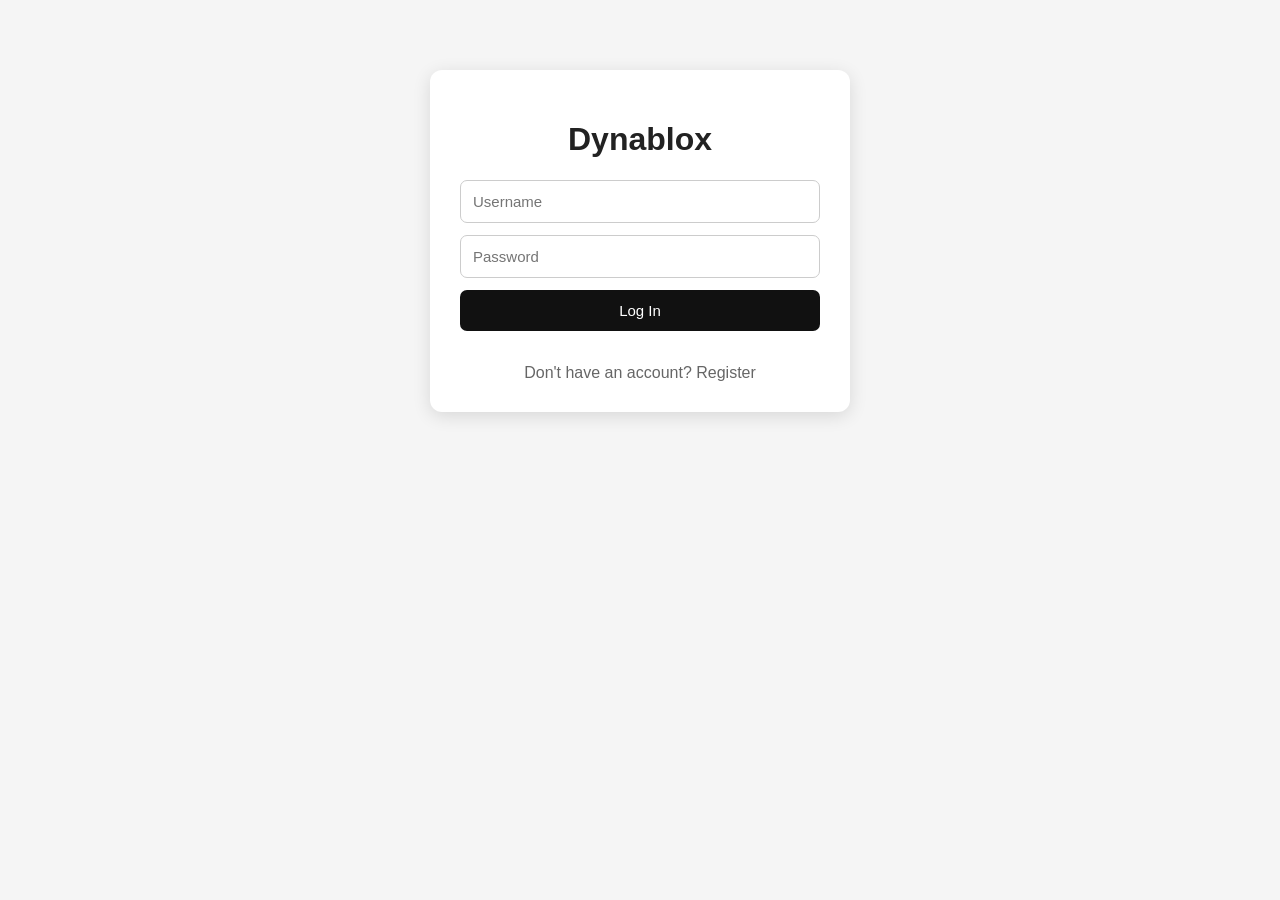
==== commit 3af5c81a: "Add files via upload" ====
--- a/index.html
+++ b/index.html
@@ -1,4657 +1,78 @@
 <!DOCTYPE html>
 <html lang="en">
-
 <head>
-<meta charset="UTF-8">
-<meta name="viewport" content="width=device-width, initial-scale=1.0">
-
-<title>Dynablox</title>
-
-<style>
-
-/* =========================================================
-   GLOBAL
-========================================================= */
-
-* {
-    box-sizing: border-box;
-}
-
-body {
-    margin: 0;
-    font-family: Arial, Helvetica, sans-serif;
-    background: #f5f5f5;
-    color: #191919;
-}
-
-button,
-input,
-textarea,
-select {
-    font-family: inherit;
-}
-
-button {
-    cursor: pointer;
-}
-
-.hidden {
-    display: none !important;
-}
-
-
-/* =========================================================
-   AUTH
-========================================================= */
-
-.auth-container {
-    width: 90%;
-    max-width: 420px;
-    margin: 70px auto;
-    background: white;
-    padding: 30px;
-    border-radius: 12px;
-    box-shadow: 0 4px 20px rgba(0,0,0,.12);
-}
-
-.auth-container h1 {
-    text-align: center;
-    margin-top: 0;
-}
-
-.auth-container h2 {
-    text-align: center;
-    font-size: 22px;
-}
-
-input {
-    display: block;
-    width: 100%;
-    height: 50px;
-    margin: 10px 0;
-    padding: 12px;
-    border: 1px solid #aaa;
-    border-radius: 7px;
-    background: white !important;
-    color: black !important;
-    -webkit-text-fill-color: black !important;
-    font-size: 16px;
-}
-
-input::placeholder {
-    color: #777 !important;
-    -webkit-text-fill-color: #777 !important;
-}
-
-.auth-button {
-    width: 100%;
-    height: 48px;
-    margin-top: 10px;
-    border: none;
-    border-radius: 7px;
-    background: #222;
-    color: white;
-    font-size: 16px;
-    font-weight: bold;
-}
-
-.switch-text {
-    text-align: center;
-    color: #777;
-    margin-top: 20px;
-}
-
-.switch-button {
-    border: none;
-    background: transparent;
-    color: #1877f2;
-    text-decoration: underline;
-    font-weight: bold;
-}
-
-.message {
-    text-align: center;
-    min-height: 20px;
-    margin-top: 12px;
-}
-
-
-/* =========================================================
-   MODERATION SCREEN
-========================================================= */
-
-.moderation-screen {
-    min-height: 100vh;
-    background: #f5f5f5;
-    display: flex;
-    align-items: center;
-    justify-content: center;
-    padding: 25px;
-}
-
-.moderation-box {
-    width: 100%;
-    max-width: 650px;
-    min-height: 520px;
-    background: white;
-    border: 1px solid #ddd;
-    border-radius: 10px;
-    padding: 45px;
-    box-shadow: 0 4px 20px rgba(0,0,0,.10);
-}
-
-.moderation-title {
-    font-size: 32px;
-    font-weight: bold;
-    margin-bottom: 20px;
-}
-
-.moderation-subtitle {
-    font-size: 16px;
-    line-height: 1.6;
-    color: #444;
-    margin-bottom: 25px;
-}
-
-.moderation-reason {
-    background: #f5f5f5;
-    border-radius: 7px;
-    padding: 18px;
-    margin: 20px 0;
-}
-
-.moderation-reason-title {
-    font-weight: bold;
-    margin-bottom: 8px;
-}
-
-.moderation-duration {
-    font-size: 16px;
-    line-height: 1.6;
-    color: #444;
-    margin-top: 20px;
-}
-
-.moderation-terms {
-    margin-top: 30px;
-    padding-top: 20px;
-    border-top: 1px solid #ddd;
-    color: #666;
-    font-size: 14px;
-    line-height: 1.6;
-}
-
-.moderation-permanent {
-    color: #d32f2f;
-    font-weight: bold;
-}
-
-
-/* =========================================================
-   REACTIVATE
-========================================================= */
-
-.reactivate-box {
-    margin-top: 30px;
-    padding: 18px;
-    background: #f7f7f7;
-    border-radius: 8px;
-}
-
-.reactivate-label {
-    display: flex;
-    align-items: center;
-    gap: 10px;
-    font-size: 15px;
-    cursor: pointer;
-}
-
-.reactivate-label input {
-    width: 20px;
-    height: 20px;
-    margin: 0;
-}
-
-.reactivate-button {
-    width: 100%;
-    height: 45px;
-    margin-top: 15px;
-    border: none;
-    border-radius: 7px;
-    background: #222;
-    color: white;
-    font-weight: bold;
-}
-
-.reactivate-button:disabled {
-    opacity: .5;
-    cursor: not-allowed;
-}
-
-
-/* =========================================================
-   APP
-========================================================= */
-
-.app {
-    min-height: 100vh;
-}
-
-
-/* =========================================================
-   TOP BAR
-========================================================= */
-
-.topbar {
-    height: 60px;
-    background: white;
-    border-bottom: 1px solid #ddd;
-    display: flex;
-    align-items: center;
-    gap: 20px;
-    padding: 0 20px;
-    position: fixed;
-    top: 0;
-    left: 0;
-    right: 0;
-    z-index: 20;
-}
-
-.logo {
-    font-size: 21px;
-    font-weight: bold;
-    white-space: nowrap;
-}
-
-.search {
-    width: 300px;
-    height: 38px;
-    margin: 0;
-    background: #f1f1f1 !important;
-    border: none;
-    font-size: 14px;
-}
-
-.top-right {
-    margin-left: auto;
-    display: flex;
-    align-items: center;
-    gap: 15px;
-}
-
-.coins {
-    font-weight: bold;
-}
-
-.top-button {
-    border: none;
-    background: transparent;
-    font-size: 15px;
-    padding: 8px;
-}
-
-.notification-button {
-    position: relative;
-}
-
-.notification-count {
-    position: absolute;
-    top: -4px;
-    right: -4px;
-    min-width: 18px;
-    height: 18px;
-    border-radius: 50%;
-    background: #e53935;
-    color: white;
-    font-size: 11px;
-    display: flex;
-    align-items: center;
-    justify-content: center;
-}
-
-
-/* =========================================================
-   SIDEBAR
-========================================================= */
-
-.sidebar {
-    position: fixed;
-    top: 60px;
-    left: 0;
-    bottom: 0;
-    width: 220px;
-    background: white;
-    border-right: 1px solid #ddd;
-    padding: 20px 12px;
-}
-
-.side-button {
-    width: 100%;
-    height: 45px;
-    margin: 3px 0;
-    border: none;
-    border-radius: 7px;
-    background: transparent;
-    color: #333;
-    text-align: left;
-    padding: 0 15px;
-    font-size: 15px;
-}
-
-.side-button:hover {
-    background: #eee;
-}
-
-.side-button.active {
-    background: #e8e8e8;
-    font-weight: bold;
-}
-
-
-/* =========================================================
-   CONTENT
-========================================================= */
-
-.content {
-    margin-left: 220px;
-    padding: 90px 35px 40px;
-    max-width: 1400px;
-}
-
-
-/* =========================================================
-   PROFILE
-========================================================= */
-
-.profile {
-    display: flex;
-    align-items: center;
-    gap: 18px;
-    margin-bottom: 35px;
-}
-
-.avatar {
-    width: 72px;
-    height: 72px;
-    border-radius: 50%;
-    background: #ddd;
-    display: flex;
-    align-items: center;
-    justify-content: center;
-    font-size: 32px;
-}
-
-.profile h1 {
-    margin: 0;
-    font-size: 26px;
-}
-
-.profile p {
-    margin: 6px 0;
-    color: #777;
-}
-
-
-/* =========================================================
-   VERIFIED BADGE
-========================================================= */
-
-.verified-badge {
-    display: inline-flex;
-    align-items: center;
-    justify-content: center;
-    width: 19px;
-    height: 19px;
-    margin-left: 5px;
-    border-radius: 50%;
-    background: #1877f2;
-    color: white;
-    font-size: 12px;
-    font-weight: bold;
-    vertical-align: middle;
-}
-
-.username-line {
-    display: flex;
-    align-items: center;
-    gap: 2px;
-}
-
-
-/* =========================================================
-   SECTIONS
-========================================================= */
-
-.section {
-    margin-bottom: 40px;
-}
-
-.section-header {
-    display: flex;
-    align-items: center;
-    justify-content: space-between;
-    margin-bottom: 15px;
-}
-
-.section-header h2 {
-    margin: 0;
-    font-size: 21px;
-}
-
-.see-all {
-    border: none;
-    background: transparent;
-    color: #555;
-}
-
-
-/* =========================================================
-   GAME GRID
-========================================================= */
-
-.game-grid {
-    display: grid;
-    grid-template-columns: repeat(auto-fill, minmax(180px, 1fr));
-    gap: 20px;
-}
-
-.game-card {
-    background: white;
-    border-radius: 9px;
-    overflow: hidden;
-    cursor: pointer;
-    transition: transform .15s;
-    box-shadow: 0 1px 3px rgba(0,0,0,.08);
-}
-
-.game-card:hover {
-    transform: translateY(-3px);
-}
-
-.thumbnail {
-    width: 100%;
-    aspect-ratio: 16 / 10;
-    display: flex;
-    align-items: center;
-    justify-content: center;
-    font-size: 45px;
-    color: white;
-}
-
-.blue {
-    background: linear-gradient(135deg,#3275ff,#754cff);
-}
-
-.green {
-    background: linear-gradient(135deg,#32b36b,#1b8060);
-}
-
-.orange {
-    background: linear-gradient(135deg,#ff9f43,#ee5253);
-}
-
-.purple {
-    background: linear-gradient(135deg,#9b59ff,#e056fd);
-}
-
-.game-info {
-    padding: 12px;
-}
-
-.game-name {
-    font-weight: bold;
-}
-
-.players {
-    color: #777;
-    font-size: 13px;
-    margin-top: 6px;
-}
-
-
-/* =========================================================
-   FRIENDS
-========================================================= */
-
-.friends-container {
-    max-width: 850px;
-    margin: auto;
-}
-
-.friend-search {
-    background: white !important;
-    border: 1px solid #ddd;
-}
-
-.friend-card {
-    background: white;
-    border-radius: 9px;
-    padding: 16px;
-    margin-bottom: 10px;
-    display: flex;
-    align-items: center;
-    gap: 14px;
-    box-shadow: 0 1px 3px rgba(0,0,0,.07);
-}
-
-.friend-avatar {
-    width: 50px;
-    height: 50px;
-    border-radius: 50%;
-    background: #ddd;
-    display: flex;
-    align-items: center;
-    justify-content: center;
-    flex-shrink: 0;
-}
-
-.friend-info {
-    flex: 1;
-}
-
-.friend-name {
-    font-weight: bold;
-}
-
-.friend-status {
-    color: #777;
-    font-size: 13px;
-    margin-top: 4px;
-}
-
-.friend-actions {
-    display: flex;
-    gap: 7px;
-}
-
-.friend-button {
-    border: none;
-    border-radius: 6px;
-    padding: 9px 13px;
-    background: #222;
-    color: white;
-}
-
-.friend-button.secondary {
-    background: #eee;
-    color: #222;
-}
-
-
-/* =========================================================
-   NOTIFICATIONS
-========================================================= */
-
-.notification-panel {
-    max-width: 750px;
-    margin: auto;
-}
-
-.notification-card {
-    background: white;
-    border-radius: 8px;
-    padding: 16px;
-    margin-bottom: 10px;
-    box-shadow: 0 1px 3px rgba(0,0,0,.07);
-}
-
-.notification-card p {
-    margin: 0 0 12px;
-}
-
-.notification-actions {
-    display: flex;
-    gap: 8px;
-}
-
-.accept-button {
-    background: #222;
-    color: white;
-    border: none;
-    padding: 9px 15px;
-    border-radius: 6px;
-}
-
-.decline-button {
-    background: #eee;
-    color: #222;
-    border: none;
-    padding: 9px 15px;
-    border-radius: 6px;
-}
-
-
-/* =========================================================
-   ADMIN
-========================================================= */
-
-.admin {
-    max-width: 750px;
-    margin: auto;
-    background: white;
-    padding: 25px;
-    border-radius: 10px;
-}
-
-.admin-search {
-    width: 100%;
-    margin: 15px 0 20px;
-    background: #f1f1f1 !important;
-    border: 1px solid #ddd;
-    height: 45px;
-}
-
-.user {
-    background: #f1f1f1;
-    padding: 15px;
-    border-radius: 8px;
-    margin: 10px 0;
-}
-
-.admin-button {
-    width: 100%;
-    padding: 12px;
-    border: none;
-    border-radius: 7px;
-    background: #222;
-    color: white;
-    margin-top: 8px;
-}
-
-.ban-button {
-    background: #e53935;
-}
-
-.unban-button {
-    background: #333;
-}
-
-.mod-button {
-    background: #1877f2;
-}
-
-.ban-controls {
-    margin-top: 12px;
-    padding-top: 12px;
-    border-top: 1px solid #ddd;
-}
-
-.ban-controls label {
-    display: block;
-    margin-top: 10px;
-    margin-bottom: 5px;
-}
-
-.ban-controls input[type="number"] {
-    width: 45%;
-    display: inline-block;
-    margin: 0;
-    height: 42px;
-}
-
-.ban-controls select {
-    width: 50%;
-    height: 42px;
-    padding: 8px;
-    border: 1px solid #aaa;
-    border-radius: 7px;
-    background: white;
-    font-size: 15px;
-}
-
-.ban-controls textarea {
-    width: 100%;
-    min-height: 80px;
-    padding: 10px;
-    border: 1px solid #aaa;
-    border-radius: 7px;
-    resize: vertical;
-    font-family: Arial, sans-serif;
-    font-size: 14px;
-}
-
-
-/* =========================================================
-   MODERATOR
-========================================================= */
-
-.moderator-label {
-    color: #1877f2;
-    font-size: 13px;
-    font-weight: bold;
-}
-
-
-/* =========================================================
-   MOBILE
-========================================================= */
-
-@media (max-width: 700px) {
-
-    .sidebar {
-        width: 70px;
-        padding: 15px 8px;
-    }
-
-    .side-button {
-        font-size: 0;
-        text-align: center;
-        padding: 0;
-    }
-
-    .content {
-        margin-left: 70px;
-        padding: 85px 15px 30px;
-    }
-
-    .topbar {
-        padding: 0 10px;
-        gap: 8px;
-    }
-
-    .logo {
-        font-size: 17px;
-    }
-
-    .search {
-        width: auto;
-        flex: 1;
-    }
-
-    .top-right {
-        display: none;
-    }
-
-    .game-grid {
-        grid-template-columns: repeat(2, 1fr);
-        gap: 10px;
-    }
-
-    .moderation-box {
-        padding: 25px;
-        min-height: 500px;
-    }
-
-    .moderation-title {
-        font-size: 27px;
-    }
-
-    .friend-actions {
-        flex-direction: column;
-    }
-}
-
-</style>
-
+  <meta charset="UTF-8">
+  <meta name="viewport" content="width=device-width, initial-scale=1.0">
+  <title>Dynablox - Login</title>
+  <link rel="stylesheet" href="style.css">
 </head>
 
-<body>
+<body data-page="index">
 
+  <div class="auth-container">
 
-<!-- =========================================================
-     LOGIN / REGISTER
-========================================================= -->
+    <h1>Dynablox</h1>
 
-<div id="authScreen" class="auth-container">
-
+    <!-- LOGIN -->
     <div id="loginForm">
 
-        <h1>Dynablox</h1>
-
-        <h2>Login</h2>
-
+      <div class="auth-form">
         <input
-            id="loginUsername"
-            type="text"
-            placeholder="Username"
-            autocapitalize="none"
-            autocorrect="off"
-            spellcheck="false"
+          id="loginUsername"
+          type="text"
+          placeholder="Username"
         >
 
         <input
-            id="loginPassword"
-            type="password"
-            placeholder="Password"
+          id="loginPassword"
+          type="password"
+          placeholder="Password"
         >
 
-        <button
-            class="auth-button"
-            onclick="login()"
-        >
-            Login
-        </button>
+        <button onclick="login()">Log In</button>
+      </div>
 
-        <div
-            id="loginMessage"
-            class="message"
-        ></div>
+      <div id="loginError" class="error"></div>
 
-        <p class="switch-text">
-
-            Don't have an account?
-
-            <button
-                class="switch-button"
-                onclick="showRegister()"
-            >
-                Create one
-            </button>
-
-        </p>
+      <div class="auth-switch" onclick="showRegister()">
+        Don't have an account? Register
+      </div>
 
     </div>
 
 
-    <div
-        id="registerForm"
-        class="hidden"
-    >
+    <!-- REGISTER -->
+    <div id="registerForm" class="hidden">
 
-        <h1>Dynablox</h1>
-
-        <h2>Create Account</h2>
+      <div class="auth-form">
 
         <input
-            id="registerUsername"
-            type="text"
-            placeholder="Username"
-            autocapitalize="none"
-            autocorrect="off"
-            spellcheck="false"
+          id="registerUsername"
+          type="text"
+          placeholder="Username"
         >
 
         <input
-            id="registerPassword"
-            type="password"
-            placeholder="Password"
+          id="registerPassword"
+          type="password"
+          placeholder="Password"
         >
 
-        <button
-            class="auth-button"
-            onclick="register()"
-        >
-            Create Account
-        </button>
+        <button onclick="register()">Register</button>
 
-        <div
-            id="registerMessage"
-            class="message"
-        ></div>
+      </div>
 
-        <p class="switch-text">
+      <div id="registerError" class="error"></div>
 
-            Already have an account?
-
-            <button
-                class="switch-button"
-                onclick="showLogin()"
-            >
-                Log in
-            </button>
-
-        </p>
+      <div class="auth-switch" onclick="showLogin()">
+        Already have an account? Log in
+      </div>
 
     </div>
 
-</div>
+  </div>
 
-
-<!-- =========================================================
-     MODERATION SCREEN
-========================================================= -->
-
-<div
-    id="moderationScreen"
-    class="moderation-screen hidden"
->
-
-    <div class="moderation-box">
-
-        <div
-            id="moderationTitle"
-            class="moderation-title"
-        >
-            Account Suspended
-        </div>
-
-        <div class="moderation-subtitle">
-
-            Our content monsters have determined that
-            your behaviour on Dynablox has been in
-            violation with our Terms Of Use.
-
-        </div>
-
-        <div class="moderation-reason">
-
-            <div class="moderation-reason-title">
-                Reason
-            </div>
-
-            <div id="moderationReason">
-                No reason provided.
-            </div>
-
-        </div>
-
-        <div
-            id="moderationDuration"
-            class="moderation-duration"
-        ></div>
-
-        <div class="moderation-terms">
-
-            By continuing to use Dynablox, you agree
-            to follow the Dynablox Terms Of Use and
-            community rules.
-
-        </div>
-
-        <div
-            id="reactivateSection"
-            class="reactivate-box hidden"
-        >
-
-            <label class="reactivate-label">
-
-                <input
-                    id="reactivateCheck"
-                    type="checkbox"
-                    onchange="updateReactivateButton()"
-                >
-
-                <span>
-                    Re-activate my account
-                </span>
-
-            </label>
-
-            <button
-                id="reactivateButton"
-                class="reactivate-button"
-                disabled
-                onclick="reactivateAccount()"
-            >
-                Re-activate Account
-            </button>
-
-        </div>
-
-    </div>
-
-</div>
-
-
-<!-- =========================================================
-     MAIN APP
-========================================================= -->
-
-<div
-    id="app"
-    class="app hidden"
->
-
-
-<!-- =========================================================
-     TOP BAR
-========================================================= -->
-
-<header class="topbar">
-
-    <div class="logo">
-        Dynablox
-    </div>
-
-    <input
-        id="search"
-        class="search"
-        placeholder="Search games"
-        oninput="searchGames()"
-    >
-
-    <div class="top-right">
-
-        <button
-            class="top-button notification-button"
-            onclick="showNotifications()"
-        >
-            Notifications
-
-            <span
-                id="notificationCount"
-                class="notification-count hidden"
-            >
-                0
-            </span>
-
-        </button>
-
-        <button
-            class="top-button"
-            onclick="showFriends()"
-        >
-            Friends
-        </button>
-
-        <div class="coins">
-            Coins:
-            <span id="coinAmount">100</span>
-        </div>
-
-        <button
-            class="top-button"
-            onclick="logout()"
-        >
-            Logout
-        </button>
-
-    </div>
-
-</header>
-
-
-<!-- =========================================================
-     SIDEBAR
-========================================================= -->
-
-<aside class="sidebar">
-
-    <button
-        class="side-button active"
-        onclick="showHome()"
-    >
-        Home
-    </button>
-
-    <button
-        class="side-button"
-        onclick="showFriends()"
-    >
-        Friends
-    </button>
-
-    <button
-        class="side-button"
-        onclick="showNotifications()"
-    >
-        Notifications
-    </button>
-
-    <button
-        class="side-button"
-        onclick="alert('Discover coming soon!')"
-    >
-        Discover
-    </button>
-
-    <button
-        class="side-button"
-        onclick="alert('Avatar coming soon!')"
-    >
-        Avatar
-    </button>
-
-    <button
-        class="side-button"
-        onclick="alert('Inventory coming soon!')"
-    >
-        Inventory
-    </button>
-
-    <button
-        id="adminButton"
-        class="side-button hidden"
-        onclick="openAdmin()"
-    >
-        Admin
-    </button>
-
-</aside>
-
-
-<!-- =========================================================
-     HOME
-========================================================= -->
-
-<main
-    id="homeContent"
-    class="content"
->
-
-    <div class="profile">
-
-        <div class="avatar">
-            👤
-        </div>
-
-        <div>
-
-            <div class="username-line">
-
-                <h1 id="welcomeName">
-                    Welcome!
-                </h1>
-
-                <span
-                    id="welcomeVerified"
-                    class="verified-badge hidden"
-                >
-                    ✓
-                </span>
-
-            </div>
-
-            <p>
-                What will you play today?
-            </p>
-
-        </div>
-
-    </div>
-
-
-    <!-- CONTINUE -->
-
-    <section class="section">
-
-        <div class="section-header">
-
-            <h2>
-                Continue
-            </h2>
-
-            <button
-                class="see-all"
-                onclick="alert('More games coming soon!')"
-            >
-                See All
-            </button>
-
-        </div>
-
-        <div class="game-grid">
-
-            <div
-                class="game-card"
-                data-name="Boat Racing"
-                onclick="playGame('Boat Racing')"
-            >
-
-                <div class="thumbnail blue">
-                    🚤
-                </div>
-
-                <div class="game-info">
-
-                    <div class="game-name">
-                        Boat Racing
-                    </div>
-
-                    <div class="players">
-                        1.2K playing
-                    </div>
-
-                </div>
-
-            </div>
-
-
-            <div
-                class="game-card"
-                data-name="Ice Track"
-                onclick="playGame('Ice Track')"
-            >
-
-                <div class="thumbnail green">
-                    🧊
-                </div>
-
-                <div class="game-info">
-
-                    <div class="game-name">
-                        Ice Track
-                    </div>
-
-                    <div class="players">
-                        824 playing
-                    </div>
-
-                </div>
-
-            </div>
-
-        </div>
-
-    </section>
-
-
-    <!-- RECOMMENDED -->
-
-    <section class="section">
-
-        <div class="section-header">
-
-            <h2>
-                Recommended For You
-            </h2>
-
-        </div>
-
-        <div class="game-grid">
-
-            <div
-                class="game-card"
-                data-name="Adventure World"
-                onclick="playGame('Adventure World')"
-            >
-
-                <div class="thumbnail orange">
-                    🌎
-                </div>
-
-                <div class="game-info">
-
-                    <div class="game-name">
-                        Adventure World
-                    </div>
-
-                    <div class="players">
-                        512 playing
-                    </div>
-
-                </div>
-
-            </div>
-
-
-            <div
-                class="game-card"
-                data-name="Speed Run"
-                onclick="playGame('Speed Run')"
-            >
-
-                <div class="thumbnail purple">
-                    ⚡
-                </div>
-
-                <div class="game-info">
-
-                    <div class="game-name">
-                        Speed Run
-                    </div>
-
-                    <div class="players">
-                        302 playing
-                    </div>
-
-                </div>
-
-            </div>
-
-
-            <div
-                class="game-card"
-                data-name="City Life"
-                onclick="playGame('City Life')"
-            >
-
-                <div class="thumbnail blue">
-                    🏙️
-                </div>
-
-                <div class="game-info">
-
-                    <div class="game-name">
-                        City Life
-                    </div>
-
-                    <div class="players">
-                        190 playing
-                    </div>
-
-                </div>
-
-            </div>
-
-
-            <div
-                class="game-card"
-                data-name="Mystery Island"
-                onclick="playGame('Mystery Island')"
-            >
-
-                <div class="thumbnail green">
-                    🏝️
-                </div>
-
-                <div class="game-info">
-
-                    <div class="game-name">
-                        Mystery Island
-                    </div>
-
-                    <div class="players">
-                        88 playing
-                    </div>
-
-                </div>
-
-            </div>
-
-        </div>
-
-    </section>
-
-</main>
-
-
-<!-- =========================================================
-     FRIENDS PAGE
-========================================================= -->
-
-<main
-    id="friendsContent"
-    class="content hidden"
->
-
-    <div class="friends-container">
-
-        <h1>Friends</h1>
-
-        <p>
-            Find people on Dynablox and send friend requests.
-        </p>
-
-        <input
-            id="friendSearch"
-            class="friend-search"
-            type="text"
-            placeholder="Search for players..."
-            oninput="renderFriendsPage()"
-            autocomplete="off"
-            autocapitalize="none"
-            autocorrect="off"
-            spellcheck="false"
-        >
-
-        <div id="friendsList"></div>
-
-    </div>
-
-</main>
-
-
-<!-- =========================================================
-     NOTIFICATIONS PAGE
-========================================================= -->
-
-<main
-    id="notificationsContent"
-    class="content hidden"
->
-
-    <div class="notification-panel">
-
-        <h1>Notifications</h1>
-
-        <div id="notificationsList"></div>
-
-    </div>
-
-</main>
-
-
-<!-- =========================================================
-     ADMIN PAGE
-========================================================= -->
-
-<main
-    id="adminContent"
-    class="content hidden"
->
-
-    <div class="admin">
-
-        <h1>Admin Panel</h1>
-
-        <p>
-            Manage users and moderation.
-        </p>
-
-        <input
-            id="adminPlayerSearch"
-            class="admin-search"
-            type="text"
-            placeholder="Search for a player..."
-            autocomplete="off"
-            autocapitalize="none"
-            autocorrect="off"
-            spellcheck="false"
-            oninput="renderAdmin()"
-        >
-
-        <div id="adminUsers"></div>
-
-    </div>
-
-</main>
-
-</div>
-
-
-<script>
-
-/* =========================================================
-   DATABASE
-========================================================= */
-
-/*
-   IMPORTANT:
-
-   The database is stored in localStorage.
-
-   We DO NOT replace the whole database every time
-   the page loads.
-
-   Existing accounts are preserved.
-*/
-
-let users = loadUsers();
-
-
-function loadUsers() {
-
-    const saved =
-        localStorage.getItem("dynablox_users");
-
-    if (!saved) {
-        return [];
-    }
-
-    try {
-
-        const parsed =
-            JSON.parse(saved);
-
-        if (Array.isArray(parsed)) {
-            return parsed;
-        }
-
-    } catch (error) {
-
-        console.error(
-            "Could not load users:",
-            error
-        );
-
-    }
-
-    return [];
-
-}
-
-
-function saveUsers() {
-
-    localStorage.setItem(
-        "dynablox_users",
-        JSON.stringify(users)
-    );
-
-}
-
-
-/* =========================================================
-   ENSURE USER DATA
-========================================================= */
-
-function normalizeUser(user) {
-
-    if (!Array.isArray(user.friends)) {
-        user.friends = [];
-    }
-
-    if (!Array.isArray(user.friendRequests)) {
-        user.friendRequests = [];
-    }
-
-    if (!Array.isArray(user.following)) {
-        user.following = [];
-    }
-
-    if (!Array.isArray(user.followers)) {
-        user.followers = [];
-    }
-
-    if (typeof user.owner !== "boolean") {
-        user.owner = false;
-    }
-
-    if (typeof user.moderator !== "boolean") {
-        user.moderator = false;
-    }
-
-    if (typeof user.verified !== "boolean") {
-        user.verified = false;
-    }
-
-    if (typeof user.banned !== "boolean") {
-        user.banned = false;
-    }
-
-    if (!("banReason" in user)) {
-        user.banReason = "";
-    }
-
-    if (!("banDuration" in user)) {
-        user.banDuration = null;
-    }
-
-    if (!("banUnit" in user)) {
-        user.banUnit = null;
-    }
-
-    if (!("banExpires" in user)) {
-        user.banExpires = null;
-    }
-
-    if (!("expiredBanPending" in user)) {
-        user.expiredBanPending = false;
-    }
-
-    return user;
-
-}
-
-
-users.forEach(normalizeUser);
-
-
-/* =========================================================
-   CREATE OWNER
-========================================================= */
-
-let owner =
-    users.find(
-        u =>
-            u.username &&
-            u.username.toLowerCase() === "boblox"
-    );
-
-
-if (!owner) {
-
-    owner = {
-
-        username: "Boblox",
-
-        password: "owner",
-
-        owner: true,
-
-        moderator: false,
-
-        banned: false,
-
-        verified: true,
-
-        friends: [],
-
-        friendRequests: [],
-
-        following: [],
-
-        followers: [],
-
-        banReason: "",
-
-        banDuration: null,
-
-        banUnit: null,
-
-        banExpires: null,
-
-        expiredBanPending: false
-
-    };
-
-    users.push(owner);
-
-}
-
-else {
-
-    owner.owner = true;
-    owner.verified = true;
-
-    normalizeUser(owner);
-
-}
-
-
-/* =========================================================
-   CREATE ADMIN
-========================================================= */
-
-let admin =
-    users.find(
-        u =>
-            u.username &&
-            u.username.toLowerCase() === "admin"
-    );
-
-
-if (!admin) {
-
-    admin = {
-
-        username: "admin",
-
-        password: "admin123",
-
-        owner: false,
-
-        moderator: true,
-
-        banned: false,
-
-        verified: false,
-
-        friends: [],
-
-        friendRequests: [],
-
-        following: [],
-
-        followers: [],
-
-        banReason: "",
-
-        banDuration: null,
-
-        banUnit: null,
-
-        banExpires: null,
-
-        expiredBanPending: false
-
-    };
-
-    users.push(admin);
-
-}
-
-else {
-
-    admin.moderator = true;
-
-}
-
-
-users.forEach(normalizeUser);
-
-saveUsers();
-
-
-/* =========================================================
-   CURRENT USER
-========================================================= */
-
-function getCurrentUser() {
-
-    const username =
-        localStorage.getItem(
-            "currentUser"
-        );
-
-    if (!username) {
-        return null;
-    }
-
-    return users.find(
-        u =>
-            u.username.toLowerCase()
-            === username.toLowerCase()
-    ) || null;
-
-}
-
-
-/* =========================================================
-   USER LOOKUP
-========================================================= */
-
-function getUser(username) {
-
-    if (!username) {
-        return null;
-    }
-
-    return users.find(
-        u =>
-            u.username.toLowerCase()
-            === username.toLowerCase()
-    ) || null;
-
-}
-
-
-/* =========================================================
-   BAN EXPIRY
-========================================================= */
-
-function calculateBanExpiry(amount, unit) {
-
-    const now = new Date();
-
-    amount = Number(amount);
-
-
-    if (unit === "seconds") {
-
-        return now.getTime()
-            + amount * 1000;
-
-    }
-
-
-    if (unit === "minutes") {
-
-        return now.getTime()
-            + amount * 60 * 1000;
-
-    }
-
-
-    if (unit === "hours") {
-
-        return now.getTime()
-            + amount * 60 * 60 * 1000;
-
-    }
-
-
-    if (unit === "days") {
-
-        return now.getTime()
-            + amount * 24 * 60 * 60 * 1000;
-
-    }
-
-
-    if (unit === "weeks") {
-
-        return now.getTime()
-            + amount * 7 * 24 * 60 * 60 * 1000;
-
-    }
-
-
-    if (unit === "months") {
-
-        const expiry =
-            new Date(now);
-
-        expiry.setMonth(
-            expiry.getMonth() + amount
-        );
-
-        return expiry.getTime();
-
-    }
-
-
-    return null;
-
-}
-
-
-/* =========================================================
-   CHECK BAN
-========================================================= */
-
-function isUserBanned(user) {
-
-    if (!user) {
-        return false;
-    }
-
-
-    if (!user.banned) {
-        return false;
-    }
-
-
-    if (user.banExpires === null) {
-        return true;
-    }
-
-
-    if (Date.now() >= user.banExpires) {
-
-        /*
-           The ban has expired.
-
-           Instead of immediately putting the user
-           back into the game, we mark the account
-           as waiting for reactivation.
-        */
-
-        user.banned = false;
-
-        user.expiredBanPending = true;
-
-        saveUsers();
-
-        return false;
-
-    }
-
-
-    return true;
-
-}
-
-
-/* =========================================================
-   MODERATION SCREEN
-========================================================= */
-
-function showModerationScreen(user) {
-
-    if (!user) {
-        return;
-    }
-
-
-    /*
-       IMPORTANT:
-
-       Moderated users are logged out immediately.
-    */
-
-    localStorage.removeItem(
-        "currentUser"
-    );
-
-
-    document
-        .getElementById("authScreen")
-        .classList.add("hidden");
-
-
-    document
-        .getElementById("app")
-        .classList.add("hidden");
-
-
-    document
-        .getElementById("moderationScreen")
-        .classList.remove("hidden");
-
-
-    const title =
-        document.getElementById(
-            "moderationTitle"
-        );
-
-
-    const subtitle =
-        document.getElementById(
-            "moderationDuration"
-        );
-
-
-    const reason =
-        document.getElementById(
-            "moderationReason"
-        );
-
-
-    const reactivate =
-        document.getElementById(
-            "reactivateSection"
-        );
-
-
-    const check =
-        document.getElementById(
-            "reactivateCheck"
-        );
-
-
-    check.checked = false;
-
-
-    updateReactivateButton();
-
-
-    reason.textContent =
-        user.banReason ||
-        "No reason provided.";
-
-
-    /*
-       PERMANENT
-    */
-
-    if (
-        user.banExpires === null &&
-        user.banUnit === "permanent"
-    ) {
-
-        title.textContent =
-            "Account Terminated";
-
-
-        subtitle.textContent =
-            "Your account has been terminated.";
-
-
-        document
-            .getElementById("moderationDuration")
-            .innerHTML =
-                '<span class="moderation-permanent">' +
-                "This account termination is permanent." +
-                "</span>";
-
-
-        reactivate.classList.add(
-            "hidden"
-        );
-
-        return;
-
-    }
-
-
-    /*
-       TEMPORARY
-    */
-
-    title.textContent =
-        "Account Suspended";
-
-
-    subtitle.textContent =
-        "Our content monsters have determined that your behaviour on Dynablox has been in violation with our Terms Of Use.";
-
-
-    let unit =
-        user.banUnit || "time";
-
-
-    if (
-        Number(user.banDuration) !== 1
-    ) {
-
-        unit += "s";
-
-    }
-
-
-    document
-        .getElementById("moderationDuration")
-        .textContent =
-            "Suspended for " +
-            user.banDuration +
-            " " +
-            unit;
-
-
-    reactivate.classList.add(
-        "hidden"
-    );
-
-}
-
-
-/* =========================================================
-   EXPIRED BAN SCREEN
-========================================================= */
-
-function showReactivationScreen(user) {
-
-    localStorage.removeItem(
-        "currentUser"
-    );
-
-
-    document
-        .getElementById("authScreen")
-        .classList.add("hidden");
-
-
-    document
-        .getElementById("app")
-        .classList.add("hidden");
-
-
-    document
-        .getElementById("moderationScreen")
-        .classList.remove("hidden");
-
-
-    document
-        .getElementById("moderationTitle")
-        .textContent =
-            "Account Suspended";
-
-
-    document
-        .getElementById("moderationReason")
-        .textContent =
-            user.banReason ||
-            "No reason provided.";
-
-
-    document
-        .getElementById("moderationDuration")
-        .textContent =
-            "Your suspension has ended. You may now re-activate your account.";
-
-
-    document
-        .querySelector(".moderation-subtitle")
-        .textContent =
-            "Your suspension period has ended. Please confirm that you will follow the Dynablox Terms Of Use before returning to the platform.";
-
-
-    document
-        .getElementById("reactivateSection")
-        .classList.remove("hidden");
-
-
-    document
-        .getElementById("reactivateCheck")
-        .checked = false;
-
-
-    updateReactivateButton();
-
-}
-
-
-/* =========================================================
-   REACTIVATE BUTTON
-========================================================= */
-
-function updateReactivateButton() {
-
-    const checkbox =
-        document.getElementById(
-            "reactivateCheck"
-        );
-
-
-    const button =
-        document.getElementById(
-            "reactivateButton"
-        );
-
-
-    if (
-        checkbox &&
-        button
-    ) {
-
-        button.disabled =
-            !checkbox.checked;
-
-    }
-
-}
-
-
-/* =========================================================
-   REACTIVATE ACCOUNT
-========================================================= */
-
-function reactivateAccount() {
-
-    const user =
-        getCurrentReactivationUser();
-
-
-    if (!user) {
-
-        alert(
-            "Please log in again."
-        );
-
-        location.reload();
-
-        return;
-
-    }
-
-
-    user.expiredBanPending = false;
-
-    user.banReason = "";
-
-    user.banDuration = null;
-
-    user.banUnit = null;
-
-    user.banExpires = null;
-
-
-    saveUsers();
-
-
-    localStorage.setItem(
-        "currentUser",
-        user.username
-    );
-
-
-    showApp();
-
-}
-
-
-/* =========================================================
-   FIND REACTIVATION USER
-========================================================= */
-
-function getCurrentReactivationUser() {
-
-    /*
-       Because the user is logged out while viewing
-       the moderation screen, we remember which account
-       was being moderated temporarily.
-    */
-
-    const username =
-        sessionStorage.getItem(
-            "reactivationUser"
-        );
-
-
-    if (!username) {
-        return null;
-    }
-
-
-    return getUser(username);
-
-}
-
-
-/* =========================================================
-   LOGIN
-========================================================= */
-
-function login() {
-
-    const username =
-        document
-            .getElementById("loginUsername")
-            .value
-            .trim();
-
-
-    const password =
-        document
-            .getElementById("loginPassword")
-            .value;
-
-
-    const message =
-        document
-            .getElementById("loginMessage");
-
-
-    message.textContent = "";
-
-
-    const user =
-        getUser(username);
-
-
-    if (!user) {
-
-        message.textContent =
-            "Account not found.";
-
-        return;
-
-    }
-
-
-    if (user.password !== password) {
-
-        message.textContent =
-            "Incorrect password.";
-
-        return;
-
-    }
-
-
-    /*
-       Permanent moderation
-    */
-
-    if (
-        user.banned &&
-        user.banExpires === null
-    ) {
-
-        sessionStorage.setItem(
-            "reactivationUser",
-            user.username
-        );
-
-        showModerationScreen(user);
-
-        return;
-
-    }
-
-
-    /*
-       Temporary moderation
-    */
-
-    if (
-        user.banned
-    ) {
-
-        if (
-            isUserBanned(user)
-        ) {
-
-            sessionStorage.setItem(
-                "reactivationUser",
-                user.username
-            );
-
-            showModerationScreen(user);
-
-            return;
-
-        }
-
-    }
-
-
-    /*
-       Expired suspension
-    */
-
-    if (
-        user.expiredBanPending
-    ) {
-
-        sessionStorage.setItem(
-            "reactivationUser",
-            user.username
-        );
-
-        showReactivationScreen(user);
-
-        return;
-
-    }
-
-
-    localStorage.setItem(
-        "currentUser",
-        user.username
-    );
-
-
-    showApp();
-
-}
-
-
-/* =========================================================
-   REGISTER
-========================================================= */
-
-function register() {
-
-    const username =
-        document
-            .getElementById("registerUsername")
-            .value
-            .trim();
-
-
-    const password =
-        document
-            .getElementById("registerPassword")
-            .value;
-
-
-    const message =
-        document
-            .getElementById("registerMessage");
-
-
-    message.textContent = "";
-
-
-    if (!username || !password) {
-
-        message.textContent =
-            "Please fill in everything.";
-
-        return;
-
-    }
-
-
-    if (
-        username.length < 3
-    ) {
-
-        message.textContent =
-            "Username must be at least 3 characters.";
-
-        return;
-
-    }
-
-
-    if (
-        users.some(
-            u =>
-                u.username.toLowerCase()
-                === username.toLowerCase()
-        )
-    ) {
-
-        message.textContent =
-            "That username already exists.";
-
-        return;
-
-    }
-
-
-    const newUser = {
-
-        username: username,
-
-        password: password,
-
-        owner: false,
-
-        moderator: false,
-
-        banned: false,
-
-        verified: false,
-
-        friends: [],
-
-        friendRequests: [],
-
-        following: [],
-
-        followers: [],
-
-        banReason: "",
-
-        banDuration: null,
-
-        banUnit: null,
-
-        banExpires: null,
-
-        expiredBanPending: false
-
-    };
-
-
-    users.push(newUser);
-
-    saveUsers();
-
-
-    message.textContent =
-        "Account created!";
-
-
-    setTimeout(
-        showLogin,
-        700
-    );
-
-}
-
-
-/* =========================================================
-   SHOW APP
-========================================================= */
-
-function showApp() {
-
-    document
-        .getElementById("authScreen")
-        .classList.add("hidden");
-
-
-    document
-        .getElementById("moderationScreen")
-        .classList.add("hidden");
-
-
-    document
-        .getElementById("app")
-        .classList.remove("hidden");
-
-
-    updateNavigation();
-
-    showHome();
-
-}
-
-
-/* =========================================================
-   UPDATE NAVIGATION
-========================================================= */
-
-function updateNavigation() {
-
-    const user =
-        getCurrentUser();
-
-
-    if (!user) {
-        return;
-    }
-
-
-    const adminButton =
-        document.getElementById(
-            "adminButton"
-        );
-
-
-    if (
-        user.owner ||
-        user.moderator
-    ) {
-
-        adminButton.classList.remove(
-            "hidden"
-        );
-
-    }
-
-    else {
-
-        adminButton.classList.add(
-            "hidden"
-        );
-
-    }
-
-
-    updateNotificationCount();
-
-}
-
-
-/* =========================================================
-   HIDE ALL PAGES
-========================================================= */
-
-function hideAllPages() {
-
-    document
-        .getElementById("homeContent")
-        .classList.add("hidden");
-
-
-    document
-        .getElementById("friendsContent")
-        .classList.add("hidden");
-
-
-    document
-        .getElementById("notificationsContent")
-        .classList.add("hidden");
-
-
-    document
-        .getElementById("adminContent")
-        .classList.add("hidden");
-
-}
-
-
-/* =========================================================
-   HOME
-========================================================= */
-
-function showHome() {
-
-    const user =
-        getCurrentUser();
-
-
-    if (!user) {
-        return;
-    }
-
-
-    hideAllPages();
-
-
-    document
-        .getElementById("homeContent")
-        .classList.remove("hidden");
-
-
-    const welcome =
-        document.getElementById(
-            "welcomeName"
-        );
-
-
-    welcome.textContent =
-        "Welcome, " +
-        user.username +
-        "!";
-
-
-    const verified =
-        document.getElementById(
-            "welcomeVerified"
-        );
-
-
-    if (user.verified) {
-
-        verified.classList.remove(
-            "hidden"
-        );
-
-    }
-
-    else {
-
-        verified.classList.add(
-            "hidden"
-        );
-
-    }
-
-
-    updateNavigation();
-
-}
-
-
-/* =========================================================
-   FRIENDS PAGE
-========================================================= */
-
-function showFriends() {
-
-    if (!getCurrentUser()) {
-        return;
-    }
-
-
-    hideAllPages();
-
-
-    document
-        .getElementById("friendsContent")
-        .classList.remove("hidden");
-
-
-    renderFriendsPage();
-
-}
-
-
-/* =========================================================
-   FRIENDS PAGE RENDER
-========================================================= */
-
-function renderFriendsPage() {
-
-    const current =
-        getCurrentUser();
-
-
-    if (!current) {
-        return;
-    }
-
-
-    const list =
-        document.getElementById(
-            "friendsList"
-        );
-
-
-    const searchBox =
-        document.getElementById(
-            "friendSearch"
-        );
-
-
-    const search =
-        searchBox
-            ? searchBox.value
-                .trim()
-                .toLowerCase()
-            : "";
-
-
-    list.innerHTML = "";
-
-
-    /*
-       Show actual friends first.
-    */
-
-    const friendUsers =
-        current.friends
-            .map(
-                username =>
-                    getUser(username)
-            )
-            .filter(Boolean);
-
-
-    if (!search) {
-
-        if (
-            friendUsers.length === 0
-        ) {
-
-            const empty =
-                document.createElement(
-                    "div"
-                );
-
-            empty.className =
-                "friend-card";
-
-            empty.textContent =
-                "You don't have any friends yet.";
-
-            list.appendChild(empty);
-
-        }
-
-        else {
-
-            friendUsers.forEach(
-                user =>
-                    addFriendCard(
-                        list,
-                        user,
-                        "friend"
-                    )
-            );
-
-        }
-
-        return;
-
-    }
-
-
-    /*
-       Search all platform users.
-    */
-
-    const results =
-        users.filter(
-            user =>
-                user.username
-                    .toLowerCase()
-                    .includes(search)
-        );
-
-
-    if (
-        results.length === 0
-    ) {
-
-        const empty =
-            document.createElement(
-                "div"
-            );
-
-        empty.className =
-            "friend-card";
-
-        empty.textContent =
-            "No players found.";
-
-        list.appendChild(empty);
-
-        return;
-
-    }
-
-
-    results.forEach(
-        user => {
-
-            if (
-                user.username.toLowerCase()
-                === current.username.toLowerCase()
-            ) {
-                return;
-            }
-
-
-            let relationship =
-                getRelationship(
-                    current,
-                    user
-                );
-
-
-            addFriendCard(
-                list,
-                user,
-                relationship
-            );
-
-        }
-    );
-
-}
-
-
-/* =========================================================
-   FRIEND CARD
-========================================================= */
-
-function addFriendCard(
-    container,
-    user,
-    relationship
-) {
-
-    const current =
-        getCurrentUser();
-
-
-    const card =
-        document.createElement(
-            "div"
-        );
-
-
-    card.className =
-        "friend-card";
-
-
-    const avatar =
-        document.createElement(
-            "div"
-        );
-
-
-    avatar.className =
-        "friend-avatar";
-
-
-    avatar.textContent =
-        user.username
-            .charAt(0)
-            .toUpperCase();
-
-
-    const info =
-        document.createElement(
-            "div"
-        );
-
-
-    info.className =
-        "friend-info";
-
-
-    const name =
-        document.createElement(
-            "div"
-        );
-
-
-    name.className =
-        "friend-name";
-
-
-    name.textContent =
-        user.username;
-
-
-    if (user.verified) {
-
-        const badge =
-            document.createElement(
-                "span"
-            );
-
-        badge.className =
-            "verified-badge";
-
-        badge.textContent =
-            "✓";
-
-        name.appendChild(
-            badge
-        );
-
-    }
-
-
-    const status =
-        document.createElement(
-            "div"
-        );
-
-
-    status.className =
-        "friend-status";
-
-
-    if (
-        user.owner
-    ) {
-
-        status.textContent =
-            "Dynablox Owner";
-
-    }
-
-    else if (
-        user.moderator
-    ) {
-
-        status.textContent =
-            "Moderator";
-
-    }
-
-    else {
-
-        status.textContent =
-            "Dynablox Player";
-
-    }
-
-
-    info.appendChild(name);
-    info.appendChild(status);
-
-
-    const actions =
-        document.createElement(
-            "div"
-        );
-
-
-    actions.className =
-        "friend-actions";
-
-
-    /*
-       FRIEND
-    */
-
-    if (
-        relationship === "friend"
-    ) {
-
-        const label =
-            document.createElement(
-                "button"
-            );
-
-        label.className =
-            "friend-button secondary";
-
-        label.textContent =
-            "Friends";
-
-        label.disabled =
-            true;
-
-        actions.appendChild(
-            label
-        );
-
-    }
-
-
-    /*
-       FOLLOWING
-    */
-
-    if (
-        relationship === "following"
-    ) {
-
-        const followButton =
-            document.createElement(
-                "button"
-            );
-
-        followButton.className =
-            "friend-button secondary";
-
-        followButton.textContent =
-            "Following";
-
-        followButton.onclick =
-            function() {
-
-                unfollowUser(
-                    user.username
-                );
-
-            };
-
-        actions.appendChild(
-            followButton
-        );
-
-    }
-
-
-    /*
-       FOLLOW
-    */
-
-    if (
-        relationship === "none"
-    ) {
-
-        const followButton =
-            document.createElement(
-                "button"
-            );
-
-        followButton.className =
-            "friend-button secondary";
-
-        followButton.textContent =
-            "Follow";
-
-        followButton.onclick =
-            function() {
-
-                followUser(
-                    user.username
-                );
-
-            };
-
-        actions.appendChild(
-            followButton
-        );
-
-
-        const friendButton =
-            document.createElement(
-                "button"
-            );
-
-        friendButton.className =
-            "friend-button";
-
-        friendButton.textContent =
-            "Add Friend";
-
-        friendButton.onclick =
-            function() {
-
-                sendFriendRequest(
-                    user.username
-                );
-
-            };
-
-        actions.appendChild(
-            friendButton
-        );
-
-    }
-
-
-    /*
-       REQUEST SENT
-    */
-
-    if (
-        relationship === "requested"
-    ) {
-
-        const button =
-            document.createElement(
-                "button"
-            );
-
-        button.className =
-            "friend-button secondary";
-
-        button.textContent =
-            "Request Sent";
-
-        button.disabled =
-            true;
-
-        actions.appendChild(
-            button
-        );
-
-    }
-
-
-    /*
-       REQUEST RECEIVED
-    */
-
-    if (
-        relationship === "received"
-    ) {
-
-        const accept =
-            document.createElement(
-                "button"
-            );
-
-        accept.className =
-            "friend-button";
-
-        accept.textContent =
-            "Accept";
-
-        accept.onclick =
-            function() {
-
-                acceptFriendRequest(
-                    user.username
-                );
-
-            };
-
-
-        const decline =
-            document.createElement(
-                "button"
-            );
-
-        decline.className =
-            "friend-button secondary";
-
-        decline.textContent =
-            "Decline";
-
-        decline.onclick =
-            function() {
-
-                declineFriendRequest(
-                    user.username
-                );
-
-            };
-
-
-        actions.appendChild(
-            accept
-        );
-
-        actions.appendChild(
-            decline
-        );
-
-    }
-
-
-    card.appendChild(
-        avatar
-    );
-
-    card.appendChild(
-        info
-    );
-
-    card.appendChild(
-        actions
-    );
-
-
-    container.appendChild(
-        card
-    );
-
-}
-
-
-/* =========================================================
-   RELATIONSHIP
-========================================================= */
-
-function getRelationship(
-    current,
-    other
-) {
-
-    if (
-        current.friends.includes(
-            other.username
-        )
-    ) {
-
-        return "friend";
-
-    }
-
-
-    if (
-        current.friendRequests.includes(
-            other.username
-        )
-    ) {
-
-        return "received";
-
-    }
-
-
-    if (
-        other.friendRequests.includes(
-            current.username
-        )
-    ) {
-
-        return "requested";
-
-    }
-
-
-    if (
-        current.following.includes(
-            other.username
-        )
-    ) {
-
-        return "following";
-
-    }
-
-
-    return "none";
-
-}
-
-
-/* =========================================================
-   FRIEND REQUEST
-========================================================= */
-
-function sendFriendRequest(
-    username
-) {
-
-    const current =
-        getCurrentUser();
-
-
-    const target =
-        getUser(username);
-
-
-    if (
-        !current ||
-        !target
-    ) {
-        return;
-    }
-
-
-    if (
-        current.username.toLowerCase()
-        === target.username.toLowerCase()
-    ) {
-
-        return;
-
-    }
-
-
-    if (
-        current.friends.includes(
-            target.username
-        )
-    ) {
-
-        alert(
-            "You are already friends."
-        );
-
-        return;
-
-    }
-
-
-    if (
-        target.friendRequests.includes(
-            current.username
-        )
-    ) {
-
-        alert(
-            "Friend request already sent."
-        );
-
-        return;
-
-    }
-
-
-    target.friendRequests.push(
-        current.username
-    );
-
-
-    saveUsers();
-
-    renderFriendsPage();
-
-    updateNotificationCount();
-
-}
-
-
-/* =========================================================
-   ACCEPT FRIEND
-========================================================= */
-
-function acceptFriendRequest(
-    username
-) {
-
-    const current =
-        getCurrentUser();
-
-
-    const other =
-        getUser(username);
-
-
-    if (
-        !current ||
-        !other
-    ) {
-        return;
-    }
-
-
-    current.friendRequests =
-        current.friendRequests.filter(
-            name =>
-                name.toLowerCase()
-                !== other.username.toLowerCase()
-        );
-
-
-    if (
-        !current.friends.includes(
-            other.username
-        )
-    ) {
-
-        current.friends.push(
-            other.username
-        );
-
-    }
-
-
-    if (
-        !other.friends.includes(
-            current.username
-        )
-    ) {
-
-        other.friends.push(
-            current.username
-        );
-
-    }
-
-
-    saveUsers();
-
-    renderFriendsPage();
-
-    updateNotificationCount();
-
-}
-
-
-/* =========================================================
-   DECLINE FRIEND
-========================================================= */
-
-function declineFriendRequest(
-    username
-) {
-
-    const current =
-        getCurrentUser();
-
-
-    if (!current) {
-        return;
-    }
-
-
-    current.friendRequests =
-        current.friendRequests.filter(
-            name =>
-                name.toLowerCase()
-                !== username.toLowerCase()
-        );
-
-
-    saveUsers();
-
-    renderFriendsPage();
-
-    updateNotificationCount();
-
-}
-
-
-/* =========================================================
-   FOLLOW
-========================================================= */
-
-function followUser(
-    username
-) {
-
-    const current =
-        getCurrentUser();
-
-
-    const target =
-        getUser(username);
-
-
-    if (
-        !current ||
-        !target
-    ) {
-        return;
-    }
-
-
-    if (
-        !current.following.includes(
-            target.username
-        )
-    ) {
-
-        current.following.push(
-            target.username
-        );
-
-    }
-
-
-    if (
-        !target.followers.includes(
-            current.username
-        )
-    ) {
-
-        target.followers.push(
-            current.username
-        );
-
-    }
-
-
-    saveUsers();
-
-    renderFriendsPage();
-
-}
-
-
-/* =========================================================
-   UNFOLLOW
-========================================================= */
-
-function unfollowUser(
-    username
-) {
-
-    const current =
-        getCurrentUser();
-
-
-    const target =
-        getUser(username);
-
-
-    if (
-        !current ||
-        !target
-    ) {
-        return;
-    }
-
-
-    current.following =
-        current.following.filter(
-            name =>
-                name.toLowerCase()
-                !== target.username.toLowerCase()
-        );
-
-
-    target.followers =
-        target.followers.filter(
-            name =>
-                name.toLowerCase()
-                !== current.username.toLowerCase()
-        );
-
-
-    saveUsers();
-
-    renderFriendsPage();
-
-}
-
-
-/* =========================================================
-   NOTIFICATIONS
-========================================================= */
-
-function showNotifications() {
-
-    const current =
-        getCurrentUser();
-
-
-    if (!current) {
-        return;
-    }
-
-
-    hideAllPages();
-
-
-    document
-        .getElementById(
-            "notificationsContent"
-        )
-        .classList.remove("hidden");
-
-
-    renderNotifications();
-
-}
-
-
-/* =========================================================
-   RENDER NOTIFICATIONS
-========================================================= */
-
-function renderNotifications() {
-
-    const current =
-        getCurrentUser();
-
-
-    const list =
-        document.getElementById(
-            "notificationsList"
-        );
-
-
-    list.innerHTML = "";
-
-
-    if (
-        current.friendRequests.length === 0
-    ) {
-
-        const empty =
-            document.createElement(
-                "div"
-            );
-
-        empty.className =
-            "notification-card";
-
-        empty.textContent =
-            "You have no new notifications.";
-
-        list.appendChild(
-            empty
-        );
-
-        return;
-
-    }
-
-
-    current.friendRequests.forEach(
-        username => {
-
-            const card =
-                document.createElement(
-                    "div"
-                );
-
-            card.className =
-                "notification-card";
-
-
-            const text =
-                document.createElement(
-                    "p"
-                );
-
-            text.textContent =
-                username +
-                " sent you a friend request.";
-
-
-            const actions =
-                document.createElement(
-                    "div"
-                );
-
-            actions.className =
-                "notification-actions";
-
-
-            const accept =
-                document.createElement(
-                    "button"
-                );
-
-            accept.className =
-                "accept-button";
-
-            accept.textContent =
-                "Accept";
-
-            accept.onclick =
-                function() {
-
-                    acceptFriendRequest(
-                        username
-                    );
-
-                    renderNotifications();
-
-                };
-
-
-            const decline =
-                document.createElement(
-                    "button"
-                );
-
-            decline.className =
-                "decline-button";
-
-            decline.textContent =
-                "Decline";
-
-            decline.onclick =
-                function() {
-
-                    declineFriendRequest(
-                        username
-                    );
-
-                    renderNotifications();
-
-                };
-
-
-            actions.appendChild(
-                accept
-            );
-
-            actions.appendChild(
-                decline
-            );
-
-
-            card.appendChild(
-                text
-            );
-
-            card.appendChild(
-                actions
-            );
-
-
-            list.appendChild(
-                card
-            );
-
-        }
-    );
-
-}
-
-
-/* =========================================================
-   NOTIFICATION COUNT
-========================================================= */
-
-function updateNotificationCount() {
-
-    const current =
-        getCurrentUser();
-
-
-    const badge =
-        document.getElementById(
-            "notificationCount"
-        );
-
-
-    if (
-        !current ||
-        !badge
-    ) {
-        return;
-    }
-
-
-    const count =
-        current.friendRequests.length;
-
-
-    badge.textContent =
-        count;
-
-
-    if (count > 0) {
-
-        badge.classList.remove(
-            "hidden"
-        );
-
-    }
-
-    else {
-
-        badge.classList.add(
-            "hidden"
-        );
-
-    }
-
-}
-
-
-/* =========================================================
-   SEARCH GAMES
-========================================================= */
-
-function searchGames() {
-
-    const search =
-        document
-            .getElementById("search")
-            .value
-            .toLowerCase();
-
-
-    const cards =
-        document.querySelectorAll(
-            ".game-card"
-        );
-
-
-    cards.forEach(
-        card => {
-
-            const name =
-                card.dataset.name
-                    .toLowerCase();
-
-
-            card.style.display =
-                name.includes(search)
-                ? ""
-                : "none";
-
-        }
-    );
-
-}
-
-
-/* =========================================================
-   PLAY GAME
-========================================================= */
-
-function playGame(name) {
-
-    alert(
-        "Launching " +
-        name +
-        "..."
-    );
-
-}
-
-
-/* =========================================================
-   ADMIN
-========================================================= */
-
-function openAdmin() {
-
-    const current =
-        getCurrentUser();
-
-
-    if (
-        !current ||
-        (
-            !current.owner &&
-            !current.moderator
-        )
-    ) {
-
-        alert(
-            "You don't have permission."
-        );
-
-        return;
-
-    }
-
-
-    hideAllPages();
-
-
-    document
-        .getElementById(
-            "adminContent"
-        )
-        .classList.remove("hidden");
-
-
-    renderAdmin();
-
-}
-
-
-/* =========================================================
-   ADMIN USER LIST
-========================================================= */
-
-function renderAdmin() {
-
-    const current =
-        getCurrentUser();
-
-
-    if (
-        !current ||
-        (
-            !current.owner &&
-            !current.moderator
-        )
-    ) {
-        return;
-    }
-
-
-    const list =
-        document.getElementById(
-            "adminUsers"
-        );
-
-
-    const searchBox =
-        document.getElementById(
-            "adminPlayerSearch"
-        );
-
-
-    const search =
-        searchBox
-            ? searchBox.value
-                .trim()
-                .toLowerCase()
-            : "";
-
-
-    list.innerHTML = "";
-
-
-    users.forEach(
-        (user, index) => {
-
-            /*
-               Moderators cannot moderate the owner.
-            */
-
-            if (
-                user.owner &&
-                !current.owner
-            ) {
-
-                return;
-
-            }
-
-
-            if (
-                search &&
-                !user.username
-                    .toLowerCase()
-                    .includes(search)
-            ) {
-
-                return;
-
-            }
-
-
-            const div =
-                document.createElement(
-                    "div"
-                );
-
-
-            div.className =
-                "user";
-
-
-            const heading =
-                document.createElement(
-                    "div"
-                );
-
-
-            heading.innerHTML =
-                "<strong>" +
-                escapeHTML(
-                    user.username
-                ) +
-                "</strong>";
-
-
-            if (user.verified) {
-
-                const badge =
-                    document.createElement(
-                        "span"
-                    );
-
-                badge.className =
-                    "verified-badge";
-
-                badge.textContent =
-                    "✓";
-
-                heading.appendChild(
-                    badge
-                );
-
-            }
-
-
-            div.appendChild(
-                heading
-            );
-
-
-            if (user.owner) {
-
-                const ownerText =
-                    document.createElement(
-                        "div"
-                    );
-
-                ownerText.textContent =
-                    "Owner";
-
-                div.appendChild(
-                    ownerText
-                );
-
-            }
-
-            else if (
-                user.moderator
-            ) {
-
-                const modText =
-                    document.createElement(
-                        "div"
-                    );
-
-                modText.className =
-                    "moderator-label";
-
-                modText.textContent =
-                    "Moderator";
-
-                div.appendChild(
-                    modText
-                );
-
-            }
-
-
-            const status =
-                document.createElement(
-                    "div"
-                );
-
-
-            if (
-                user.banned
-            ) {
-
-                if (
-                    user.banExpires === null
-                ) {
-
-                    status.textContent =
-                        "Account Terminated";
-
-                }
-
-                else {
-
-                    status.textContent =
-                        "Account Suspended for " +
-                        user.banDuration +
-                        " " +
-                        user.banUnit +
-                        (
-                            user.banDuration === 1
-                            ? ""
-                            : "s"
-                        );
-
-                }
-
-            }
-
-            else if (
-                user.expiredBanPending
-            ) {
-
-                status.textContent =
-                    "Suspension expired — awaiting reactivation.";
-
-            }
-
-            else {
-
-                status.textContent =
-                    "Active";
-
-            }
-
-
-            div.appendChild(
-                document.createElement("br")
-            );
-
-
-            div.appendChild(
-                status
-            );
-
-
-            /*
-               UNBAN
-            */
-
-            if (
-                user.banned &&
-                !user.owner
-            ) {
-
-                const unbanButton =
-                    document.createElement(
-                        "button"
-                    );
-
-
-                unbanButton.className =
-                    "admin-button unban-button";
-
-
-                unbanButton.textContent =
-                    "Remove Moderation";
-
-
-                unbanButton.onclick =
-                    function() {
-
-                        users[index].banned =
-                            false;
-
-                        users[index].banReason =
-                            "";
-
-                        users[index].banDuration =
-                            null;
-
-                        users[index].banUnit =
-                            null;
-
-                        users[index].banExpires =
-                            null;
-
-                        users[index].expiredBanPending =
-                            false;
-
-
-                        saveUsers();
-
-                        renderAdmin();
-
-                    };
-
-
-                div.appendChild(
-                    unbanButton
-                );
-
-            }
-
-
-            /*
-               BAN CONTROLS
-            */
-
-            if (
-                !user.owner &&
-                !user.banned
-            ) {
-
-                const controls =
-                    document.createElement(
-                        "div"
-                    );
-
-
-                controls.className =
-                    "ban-controls";
-
-
-                controls.innerHTML = `
-
-                    <label>
-                        <strong>
-                            Moderation duration
-                        </strong>
-                    </label>
-
-                    <input
-                        class="ban-number"
-                        type="number"
-                        min="1"
-                        step="1"
-                        inputmode="numeric"
-                        placeholder="Length"
-                    >
-
-                    <select class="ban-unit">
-
-                        <option value="seconds">
-                            Seconds
-                        </option>
-
-                        <option value="minutes">
-                            Minutes
-                        </option>
-
-                        <option value="hours">
-                            Hours
-                        </option>
-
-                        <option value="days">
-                            Days
-                        </option>
-
-                        <option value="weeks">
-                            Weeks
-                        </option>
-
-                        <option value="months">
-                            Months
-                        </option>
-
-                        <option value="permanent">
-                            Permanent
-                        </option>
-
-                    </select>
-
-                    <label>
-                        <strong>
-                            Moderation reason
-                        </strong>
-                    </label>
-
-                    <textarea
-                        class="ban-reason-input"
-                        placeholder="Enter the reason..."
-                    ></textarea>
-
-                    <button
-                        class="admin-button ban-button"
-                    >
-                        Moderate User
-                    </button>
-
-                `;
-
-
-                const numberInput =
-                    controls.querySelector(
-                        ".ban-number"
-                    );
-
-
-                const unitSelect =
-                    controls.querySelector(
-                        ".ban-unit"
-                    );
-
-
-                const reasonInput =
-                    controls.querySelector(
-                        ".ban-reason-input"
-                    );
-
-
-                const banButton =
-                    controls.querySelector(
-                        ".ban-button"
-                    );
-
-
-                unitSelect.onchange =
-                    function() {
-
-                        if (
-                            unitSelect.value
-                            === "permanent"
-                        ) {
-
-                            numberInput.value =
-                                "";
-
-                            numberInput.disabled =
-                                true;
-
-                        }
-
-                        else {
-
-                            numberInput.disabled =
-                                false;
-
-                        }
-
-                    };
-
-
-                banButton.onclick =
-                    function() {
-
-                        const unit =
-                            unitSelect.value;
-
-
-                        const reason =
-                            reasonInput.value
-                                .trim();
-
-
-                        if (!reason) {
-
-                            alert(
-                                "Please enter a moderation reason."
-                            );
-
-                            return;
-
-                        }
-
-
-                        if (
-                            unit !== "permanent"
-                            &&
-                            (
-                                !numberInput.value ||
-                                Number(
-                                    numberInput.value
-                                ) < 1 ||
-                                !Number.isInteger(
-                                    Number(
-                                        numberInput.value
-                                    )
-                                )
-                            )
-                        ) {
-
-                            alert(
-                                "Enter a whole number for the duration."
-                            );
-
-                            return;
-
-                        }
-
-
-                        /*
-                           Apply moderation.
-                        */
-
-                        users[index].banned =
-                            true;
-
-
-                        users[index].expiredBanPending =
-                            false;
-
-
-                        users[index].banReason =
-                            reason;
-
-
-                        users[index].banUnit =
-                            unit;
-
-
-                        if (
-                            unit === "permanent"
-                        ) {
-
-                            users[index].banDuration =
-                                null;
-
-                            users[index].banExpires =
-                                null;
-
-                        }
-
-                        else {
-
-                            const amount =
-                                Number(
-                                    numberInput.value
-                                );
-
-
-                            users[index].banDuration =
-                                amount;
-
-
-                            users[index].banExpires =
-                                calculateBanExpiry(
-                                    amount,
-                                    unit
-                                );
-
-                        }
-
-
-                        saveUsers();
-
-
-                        /*
-                           If the moderator just moderated
-                           themselves, immediately log them
-                           out and show the moderation screen.
-                        */
-
-                        if (
-                            users[index].username
-                                .toLowerCase()
-                            === current.username
-                                .toLowerCase()
-                        ) {
-
-                            sessionStorage.setItem(
-                                "reactivationUser",
-                                users[index].username
-                            );
-
-
-                            showModerationScreen(
-                                users[index]
-                            );
-
-
-                            return;
-
-                        }
-
-
-                        renderAdmin();
-
-                    };
-
-
-                div.appendChild(
-                    controls
-                );
-
-            }
-
-
-            /*
-               OWNER ONLY:
-               MAKE / REMOVE MODERATOR
-            */
-
-            if (
-                current.owner &&
-                !user.owner
-            ) {
-
-                const modButton =
-                    document.createElement(
-                        "button"
-                    );
-
-
-                modButton.className =
-                    "admin-button mod-button";
-
-
-                modButton.textContent =
-                    user.moderator
-                    ? "Remove Moderator"
-                    : "Make Moderator";
-
-
-                modButton.onclick =
-                    function() {
-
-                        users[index].moderator =
-                            !users[index].moderator;
-
-
-                        saveUsers();
-
-                        renderAdmin();
-
-                    };
-
-
-                div.appendChild(
-                    modButton
-                );
-
-            }
-
-
-            list.appendChild(
-                div
-            );
-
-        }
-    );
-
-
-    if (
-        list.children.length === 0 &&
-        search
-    ) {
-
-        const noResults =
-            document.createElement(
-                "div"
-            );
-
-
-        noResults.className =
-            "user";
-
-
-        noResults.textContent =
-            "No players found matching " +
-            search +
-            ".";
-
-
-        list.appendChild(
-            noResults
-        );
-
-    }
-
-}
-
-
-/* =========================================================
-   LOGOUT
-========================================================= */
-
-function logout() {
-
-    localStorage.removeItem(
-        "currentUser"
-    );
-
-
-    sessionStorage.removeItem(
-        "reactivationUser"
-    );
-
-
-    location.reload();
-
-}
-
-
-/* =========================================================
-   LOGIN / REGISTER SWITCH
-========================================================= */
-
-function showRegister() {
-
-    document
-        .getElementById("loginForm")
-        .classList.add("hidden");
-
-
-    document
-        .getElementById("registerForm")
-        .classList.remove("hidden");
-
-}
-
-
-function showLogin() {
-
-    document
-        .getElementById("registerForm")
-        .classList.add("hidden");
-
-
-    document
-        .getElementById("loginForm")
-        .classList.remove("hidden");
-
-}
-
-
-/* =========================================================
-   ESCAPE HTML
-========================================================= */
-
-function escapeHTML(text) {
-
-    const div =
-        document.createElement(
-            "div"
-        );
-
-
-    div.textContent =
-        text;
-
-
-    return div.innerHTML;
-
-}
-
-
-/* =========================================================
-   AUTO LOGIN
-========================================================= */
-
-function autoLogin() {
-
-    const savedUser =
-        localStorage.getItem(
-            "currentUser"
-        );
-
-
-    if (!savedUser) {
-        return;
-    }
-
-
-    const user =
-        getUser(savedUser);
-
-
-    if (!user) {
-
-        localStorage.removeItem(
-            "currentUser"
-        );
-
-        return;
-
-    }
-
-
-    /*
-       PERMANENTLY MODERATED
-    */
-
-    if (
-        user.banned &&
-        user.banExpires === null
-    ) {
-
-        sessionStorage.setItem(
-            "reactivationUser",
-            user.username
-        );
-
-
-        showModerationScreen(
-            user
-        );
-
-        return;
-
-    }
-
-
-    /*
-       TEMPORARILY MODERATED
-    */
-
-    if (
-        user.banned
-    ) {
-
-        if (
-            isUserBanned(user)
-        ) {
-
-            sessionStorage.setItem(
-                "reactivationUser",
-                user.username
-            );
-
-
-            showModerationScreen(
-                user
-            );
-
-            return;
-
-        }
-
-    }
-
-
-    /*
-       EXPIRED TEMPORARY BAN
-    */
-
-    if (
-        user.expiredBanPending
-    ) {
-
-        sessionStorage.setItem(
-            "reactivationUser",
-            user.username
-        );
-
-
-        showReactivationScreen(
-            user
-        );
-
-        return;
-
-    }
-
-
-    /*
-       NORMAL LOGIN
-    */
-
-    showApp();
-
-}
-
-
-/* =========================================================
-   START
-========================================================= */
-
-autoLogin();
-
-</script>
+  <script src="script.js"></script>
 
 </body>
-
-</html>
+</html>
--- a/style.css
+++ b/style.css
@@ -0,0 +1,519 @@
+* {
+  box-sizing: border-box;
+}
+
+body {
+  margin: 0;
+  font-family: Arial, sans-serif;
+  background: #f5f5f5;
+  color: #222;
+}
+
+.hidden {
+  display: none !important;
+}
+
+
+/* AUTH */
+
+.auth-container {
+  max-width: 420px;
+  margin: 70px auto;
+  background: white;
+  padding: 30px;
+  border-radius: 12px;
+  box-shadow: 0 4px 18px rgba(0,0,0,.12);
+}
+
+.auth-container h1 {
+  text-align: center;
+}
+
+.auth-form {
+  display: flex;
+  flex-direction: column;
+  gap: 12px;
+}
+
+.auth-form input,
+.search-input {
+  padding: 12px;
+  border: 1px solid #ccc;
+  border-radius: 7px;
+  font-size: 15px;
+}
+
+.auth-form button,
+.primary-button {
+  padding: 12px;
+  border: 0;
+  border-radius: 7px;
+  background: #111;
+  color: white;
+  cursor: pointer;
+  font-size: 15px;
+}
+
+.auth-switch {
+  text-align: center;
+  margin-top: 15px;
+  color: #666;
+  cursor: pointer;
+}
+
+.error {
+  color: #d00;
+  min-height: 18px;
+}
+
+
+/* MODERATION */
+
+.moderation-screen {
+  min-height: 100vh;
+  display: flex;
+  align-items: center;
+  justify-content: center;
+  padding: 20px;
+}
+
+.moderation-box {
+  max-width: 560px;
+  width: 100%;
+  background: white;
+  border-radius: 14px;
+  padding: 35px;
+  text-align: center;
+  box-shadow: 0 4px 20px rgba(0,0,0,.12);
+}
+
+.moderation-title {
+  font-size: 30px;
+  font-weight: bold;
+}
+
+.moderation-subtitle {
+  color: #666;
+  margin: 12px 0 20px;
+}
+
+.moderation-reason {
+  background: #f1f1f1;
+  padding: 15px;
+  border-radius: 8px;
+}
+
+.moderation-duration {
+  font-weight: bold;
+  margin: 12px;
+}
+
+.terms {
+  font-size: 13px;
+  color: #777;
+}
+
+.permanent {
+  color: #b00020;
+  font-weight: bold;
+}
+
+.reactivate-box {
+  margin-top: 20px;
+}
+
+.reactivate-box label {
+  display: flex;
+  gap: 8px;
+  justify-content: center;
+  margin: 15px;
+}
+
+.reactivate-box button {
+  padding: 12px 18px;
+  border: 0;
+  border-radius: 7px;
+  background: #111;
+  color: white;
+  cursor: pointer;
+}
+
+
+/* TOP BAR */
+
+.topbar {
+  height: 60px;
+  background: white;
+  border-bottom: 1px solid #ddd;
+
+  display: flex;
+  align-items: center;
+
+  padding: 0 18px;
+  gap: 18px;
+
+  position: sticky;
+  top: 0;
+
+  z-index: 10;
+}
+
+.logo {
+  font-size: 22px;
+  font-weight: 800;
+  color: #111;
+  text-decoration: none;
+  white-space: nowrap;
+}
+
+.search {
+  flex: 1;
+  max-width: 500px;
+}
+
+.search input {
+  width: 100%;
+  padding: 10px 13px;
+  border: 1px solid #ccc;
+  border-radius: 7px;
+}
+
+.top-right {
+  margin-left: auto;
+  display: flex;
+  align-items: center;
+  gap: 8px;
+}
+
+.top-button {
+  padding: 9px 11px;
+  border: 0;
+  background: #eee;
+  border-radius: 7px;
+  color: #222;
+  cursor: pointer;
+  text-decoration: none;
+}
+
+.top-button:hover,
+.side-button:hover {
+  background: #ddd;
+}
+
+.coins {
+  font-weight: bold;
+  padding: 8px 10px;
+}
+
+.notification-badge {
+  display: inline-flex;
+
+  align-items: center;
+  justify-content: center;
+
+  min-width: 18px;
+  height: 18px;
+
+  border-radius: 50%;
+
+  background: #d00;
+  color: white;
+
+  font-size: 11px;
+
+  margin-left: 5px;
+}
+
+
+/* SIDEBAR */
+
+.sidebar {
+  position: fixed;
+
+  left: 0;
+  top: 60px;
+  bottom: 0;
+
+  width: 210px;
+
+  background: white;
+
+  border-right: 1px solid #ddd;
+
+  padding: 15px 10px;
+}
+
+.side-button {
+  width: 100%;
+
+  padding: 11px 12px;
+
+  margin-bottom: 6px;
+
+  border: 0;
+
+  background: white;
+
+  border-radius: 7px;
+
+  text-align: left;
+
+  cursor: pointer;
+
+  color: #222;
+
+  text-decoration: none;
+
+  display: flex;
+}
+
+.side-button.active {
+  background: #e9e9e9;
+  font-weight: bold;
+}
+
+
+/* CONTENT */
+
+.content {
+  margin-left: 210px;
+  padding: 25px;
+  max-width: 1250px;
+}
+
+
+/* PROFILE */
+
+.profile {
+  display: flex;
+  align-items: center;
+  gap: 15px;
+
+  margin-bottom: 25px;
+}
+
+.avatar {
+  width: 60px;
+  height: 60px;
+
+  border-radius: 50%;
+
+  background: #222;
+  color: white;
+
+  display: flex;
+  align-items: center;
+  justify-content: center;
+
+  font-weight: bold;
+  font-size: 22px;
+}
+
+.verified {
+  display: inline-block;
+
+  background: #1677ff;
+  color: white;
+
+  border-radius: 50%;
+
+  font-size: 11px;
+
+  width: 18px;
+  height: 18px;
+
+  text-align: center;
+  line-height: 18px;
+
+  margin-left: 5px;
+}
+
+
+/* GAMES */
+
+.section {
+  margin-bottom: 30px;
+}
+
+.game-grid {
+  display: grid;
+
+  grid-template-columns:
+    repeat(auto-fill, minmax(190px, 1fr));
+
+  gap: 15px;
+}
+
+.game-card {
+  background: white;
+
+  border: 1px solid #ddd;
+
+  border-radius: 10px;
+
+  overflow: hidden;
+
+  cursor: pointer;
+}
+
+.game-thumb {
+  height: 110px;
+
+  background: #ddd;
+
+  display: flex;
+  align-items: center;
+  justify-content: center;
+
+  font-weight: bold;
+}
+
+.game-info {
+  padding: 12px;
+}
+
+.game-info h3 {
+  margin: 0 0 5px;
+}
+
+.game-info p {
+  margin: 0;
+
+  color: #777;
+
+  font-size: 13px;
+}
+
+
+/* FRIENDS / NOTIFICATIONS / ADMIN */
+
+.friends-list,
+.notifications-list,
+.admin-users {
+  display: flex;
+
+  flex-direction: column;
+
+  gap: 10px;
+}
+
+.friend-card,
+.notification-card,
+.admin-user {
+  background: white;
+
+  border: 1px solid #ddd;
+
+  border-radius: 9px;
+
+  padding: 14px;
+
+  display: flex;
+
+  align-items: center;
+
+  gap: 12px;
+}
+
+.friend-actions,
+.admin-actions {
+  margin-left: auto;
+
+  display: flex;
+
+  gap: 7px;
+
+  flex-wrap: wrap;
+}
+
+.small-button {
+  padding: 8px 10px;
+
+  border: 0;
+
+  border-radius: 6px;
+
+  background: #eee;
+
+  cursor: pointer;
+}
+
+.small-button.dark {
+  background: #111;
+  color: white;
+}
+
+.small-button.danger {
+  background: #d00;
+  color: white;
+}
+
+.admin-controls {
+  display: flex;
+
+  gap: 10px;
+
+  flex-wrap: wrap;
+
+  margin-bottom: 18px;
+}
+
+.admin-user-info {
+  flex: 1;
+}
+
+.status {
+  font-size: 12px;
+
+  color: #777;
+
+  margin-top: 4px;
+}
+
+.moderator-label {
+  font-size: 12px;
+
+  font-weight: bold;
+
+  margin-left: 5px;
+}
+
+
+/* MOBILE */
+
+@media (max-width: 700px) {
+
+  .topbar {
+    gap: 8px;
+    padding: 0 10px;
+  }
+
+  .logo {
+    font-size: 18px;
+  }
+
+  .top-right .coins {
+    display: none;
+  }
+
+  .sidebar {
+    width: 62px;
+    padding: 10px 7px;
+  }
+
+  .side-button {
+    font-size: 0;
+    justify-content: center;
+  }
+
+  .content {
+    margin-left: 62px;
+    padding: 15px;
+  }
+
+  .top-button {
+    font-size: 12px;
+    padding: 8px;
+  }
+
+}
